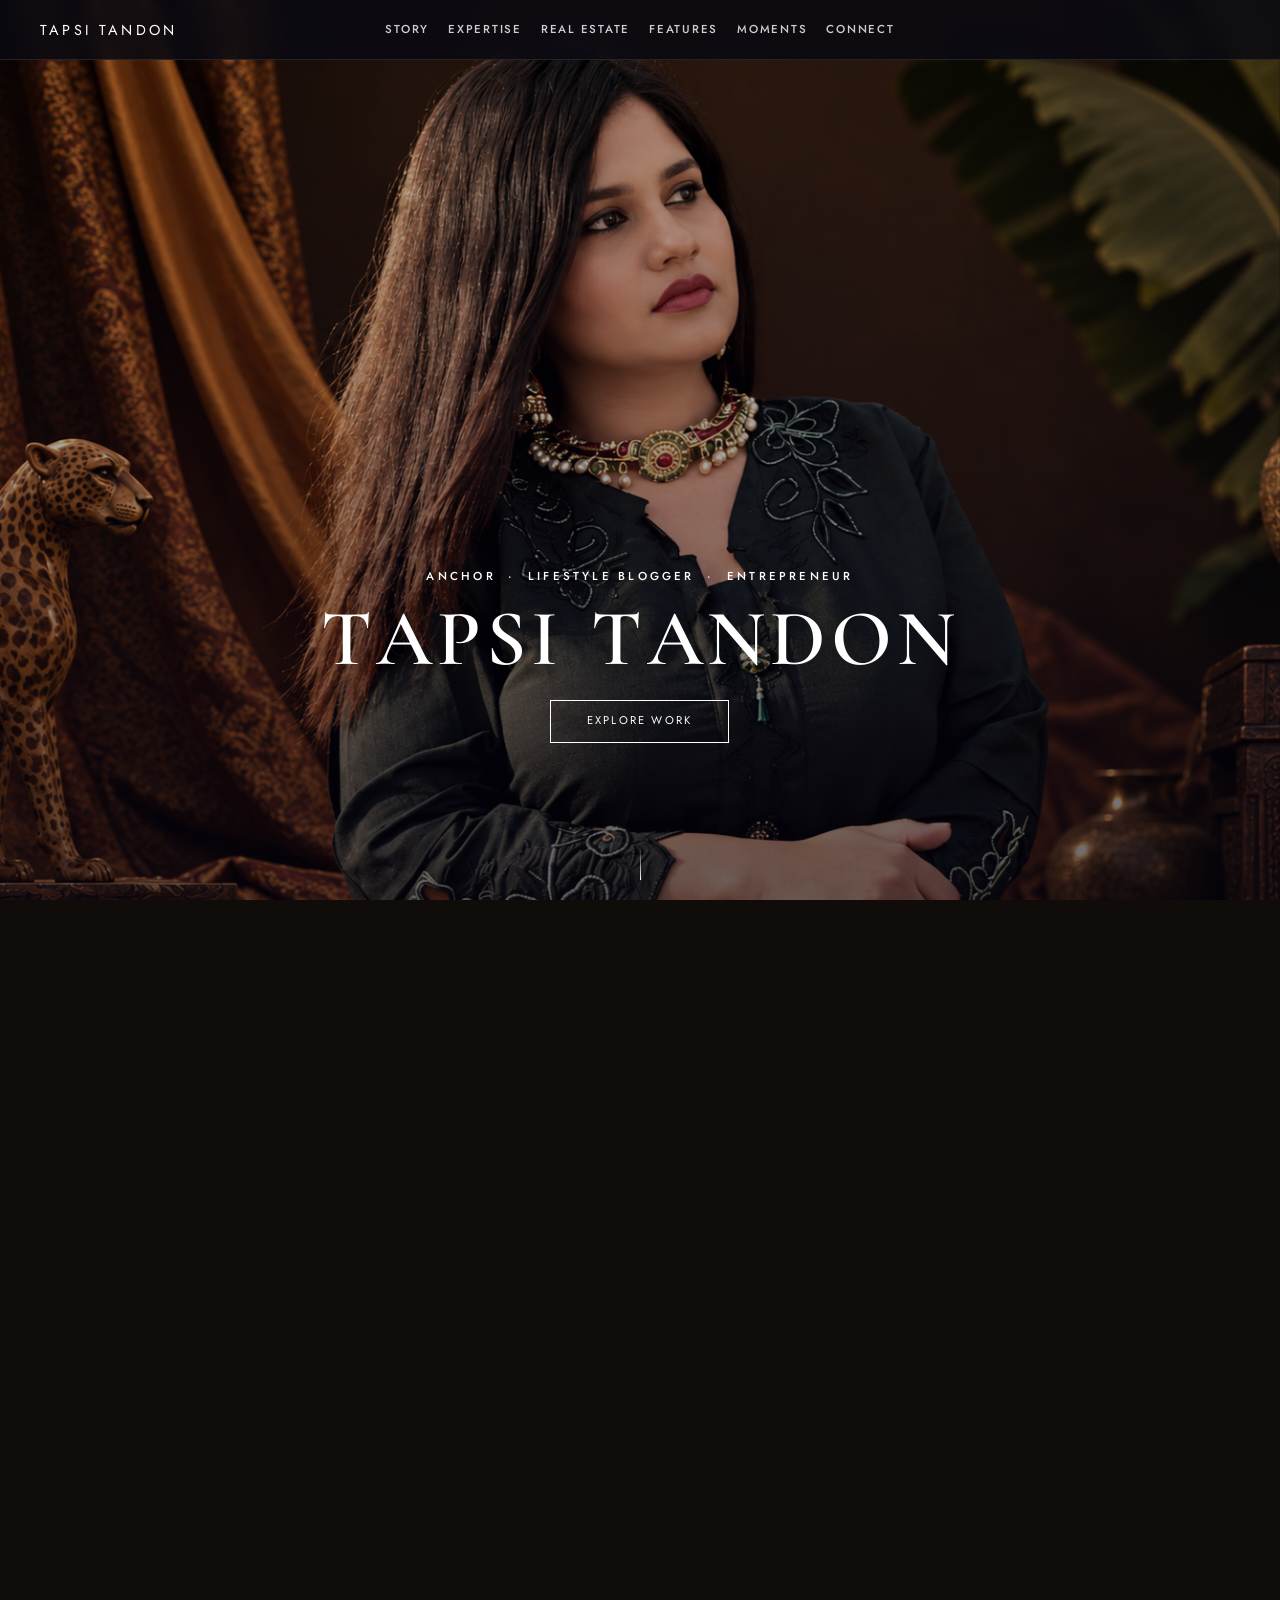
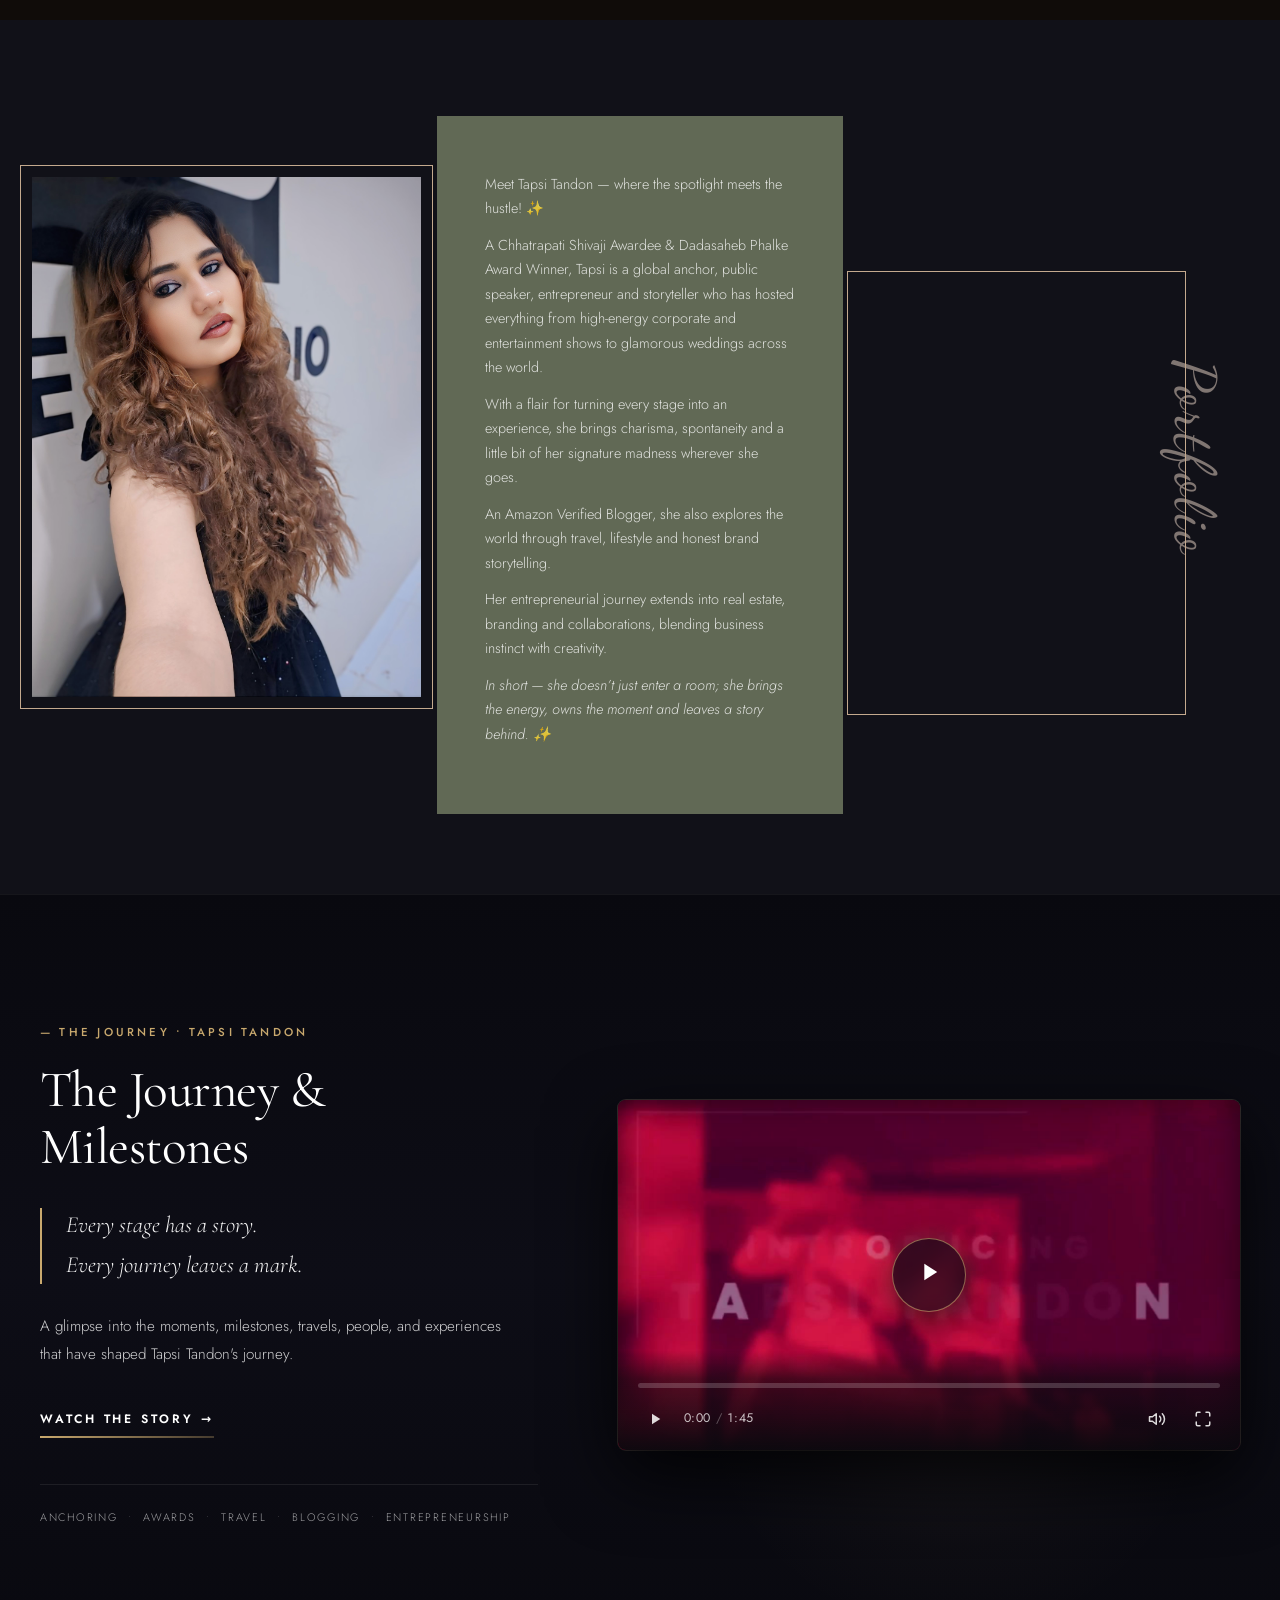
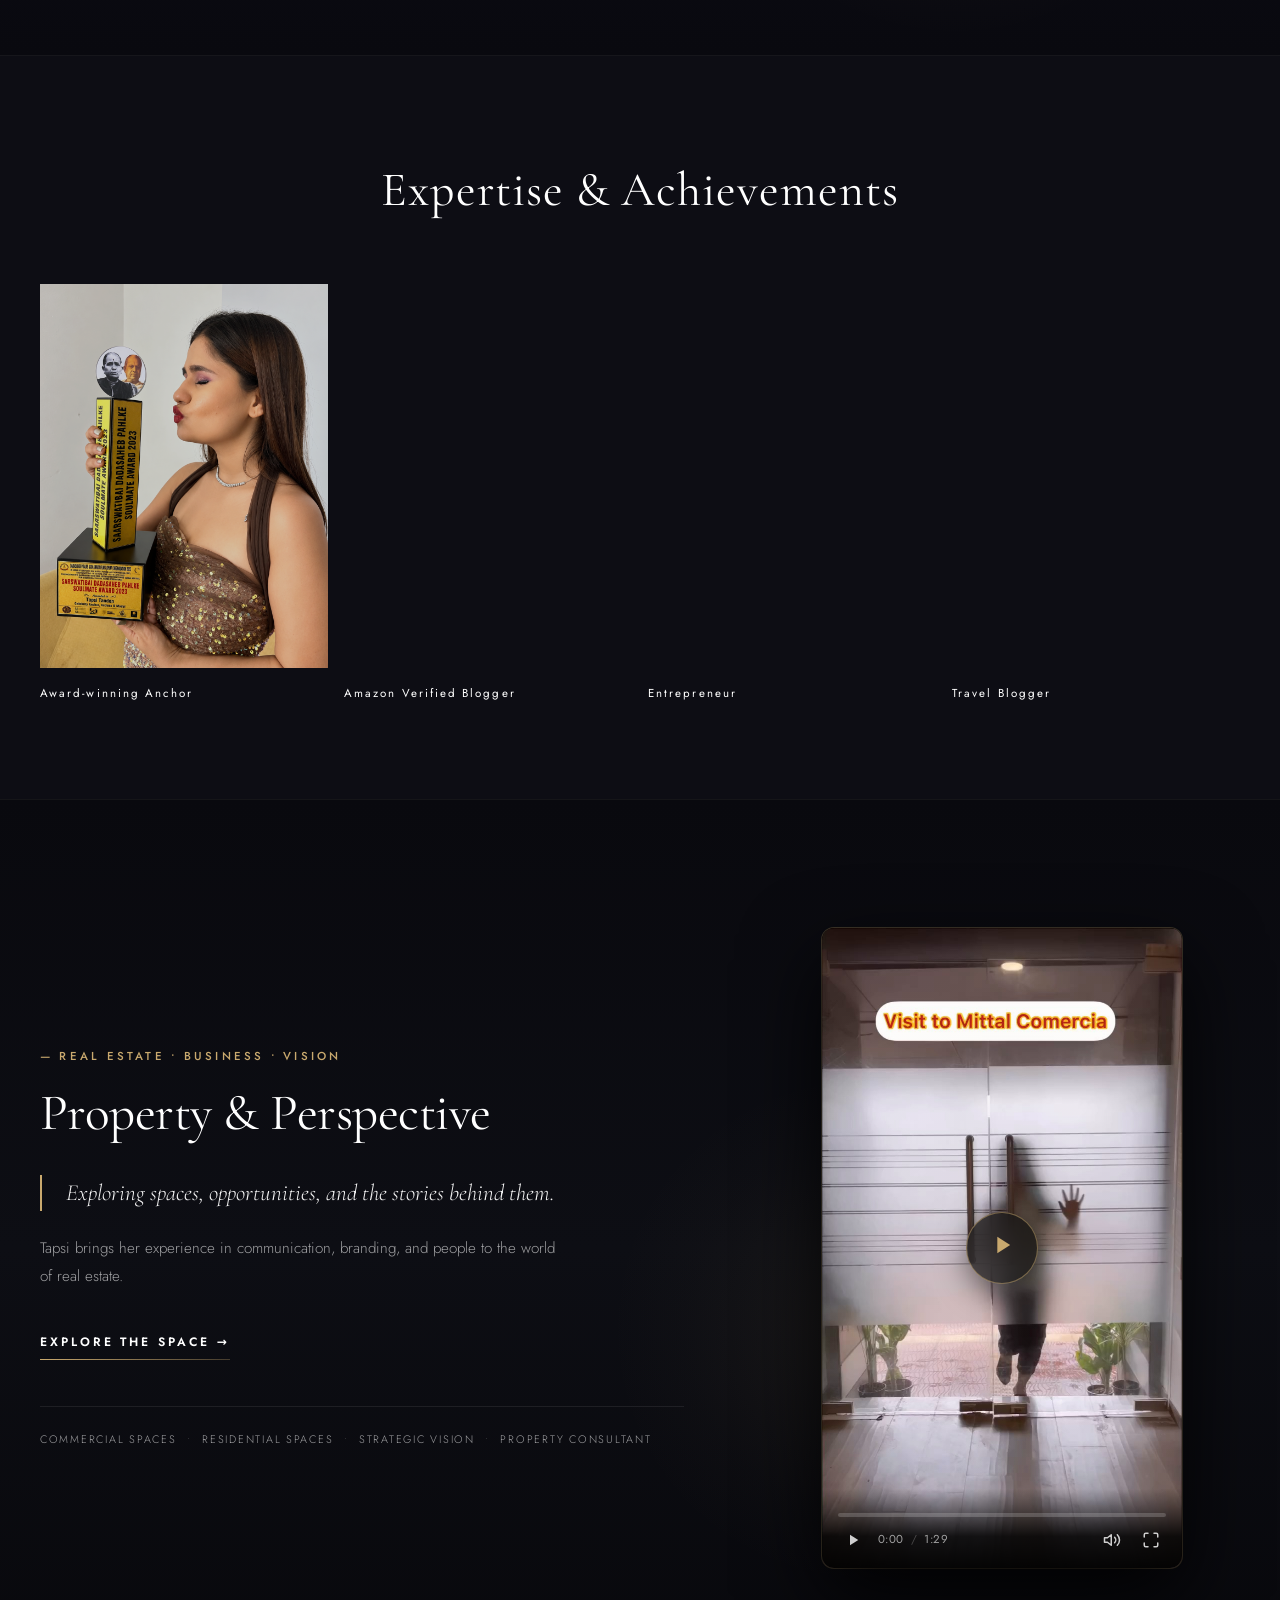
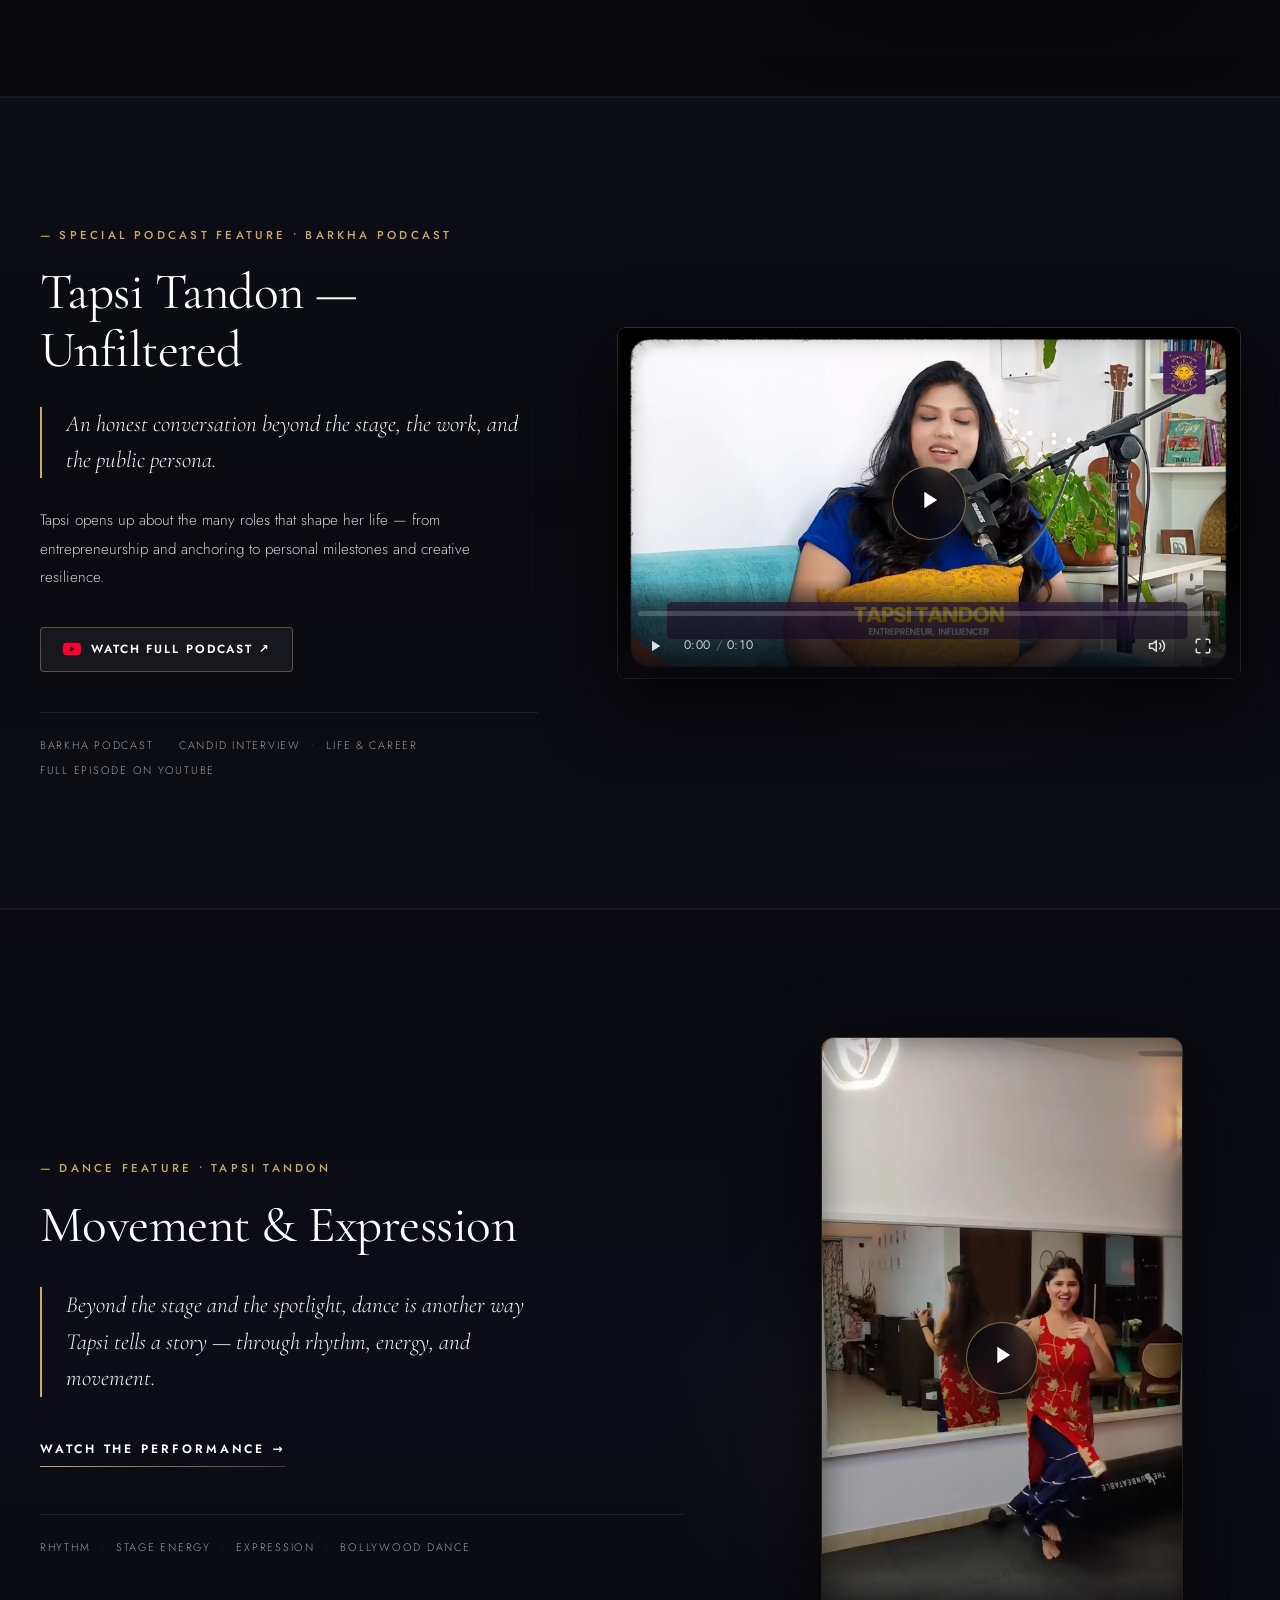
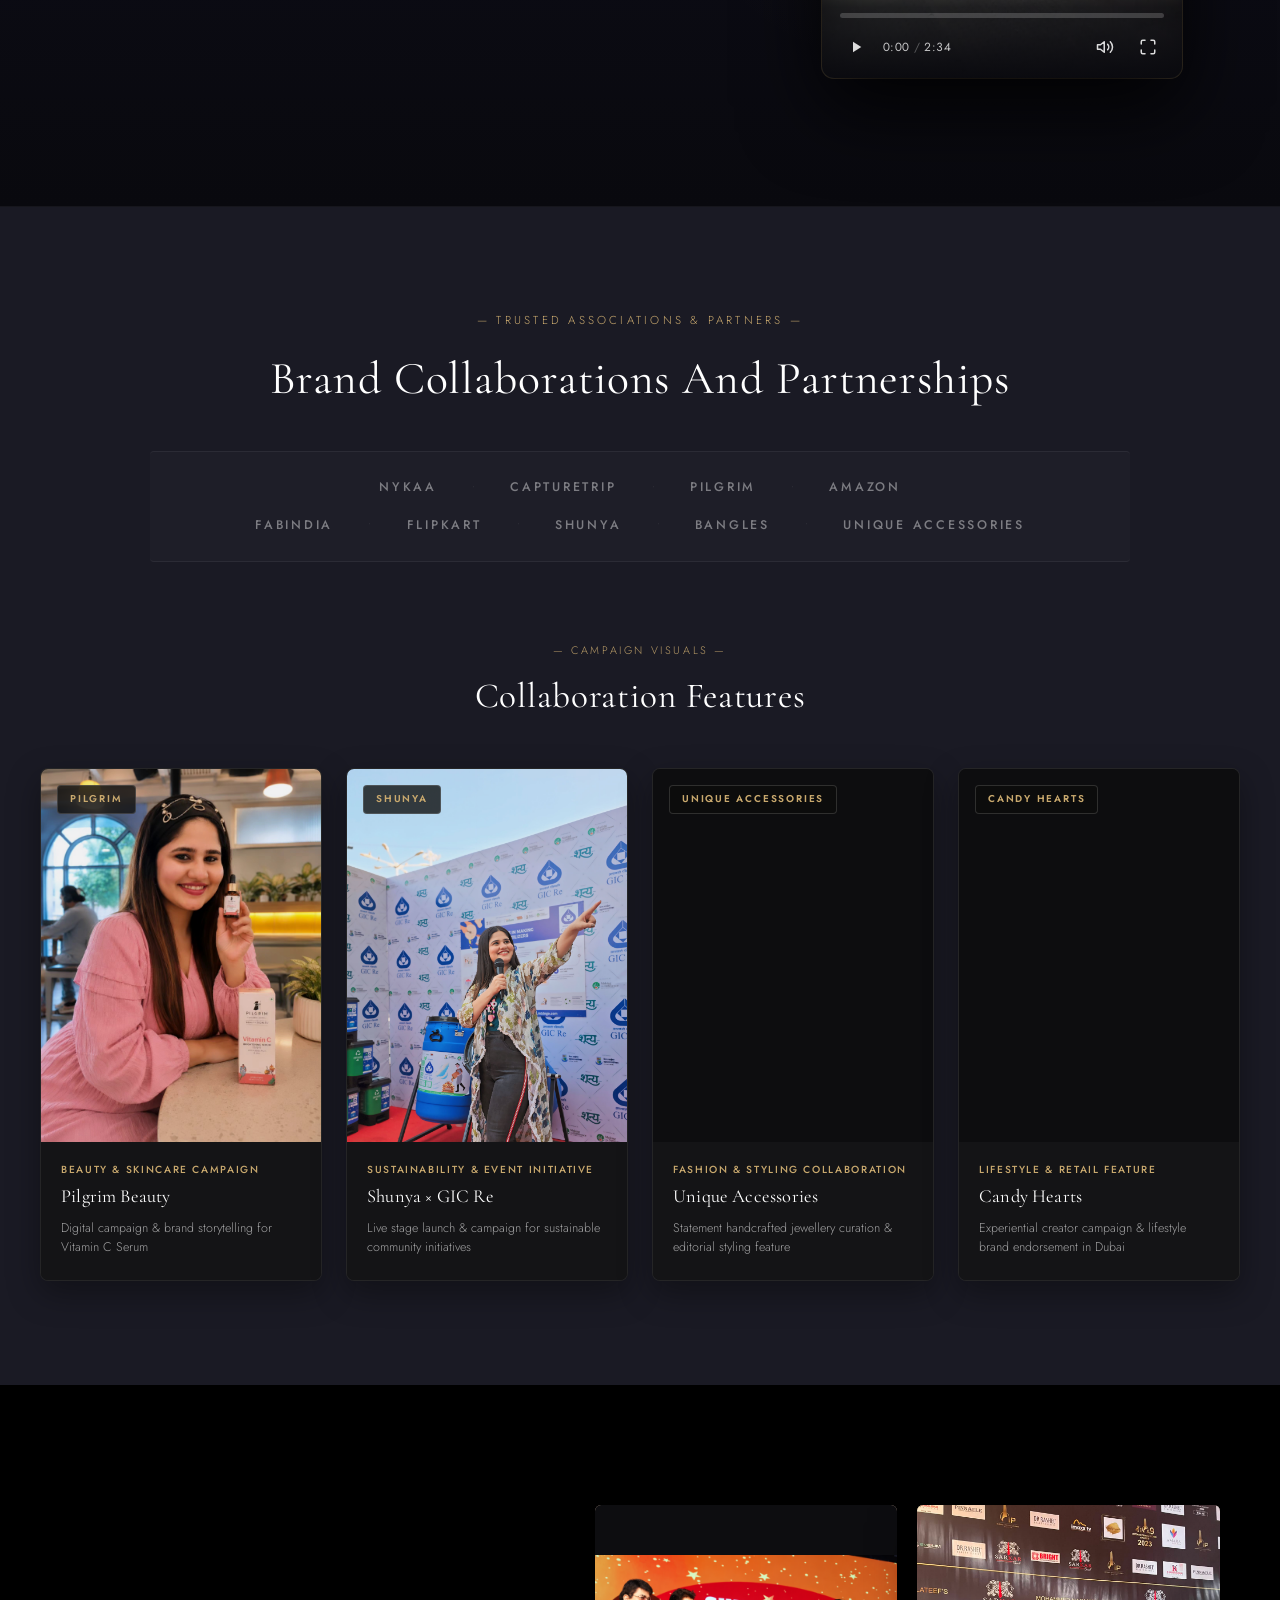
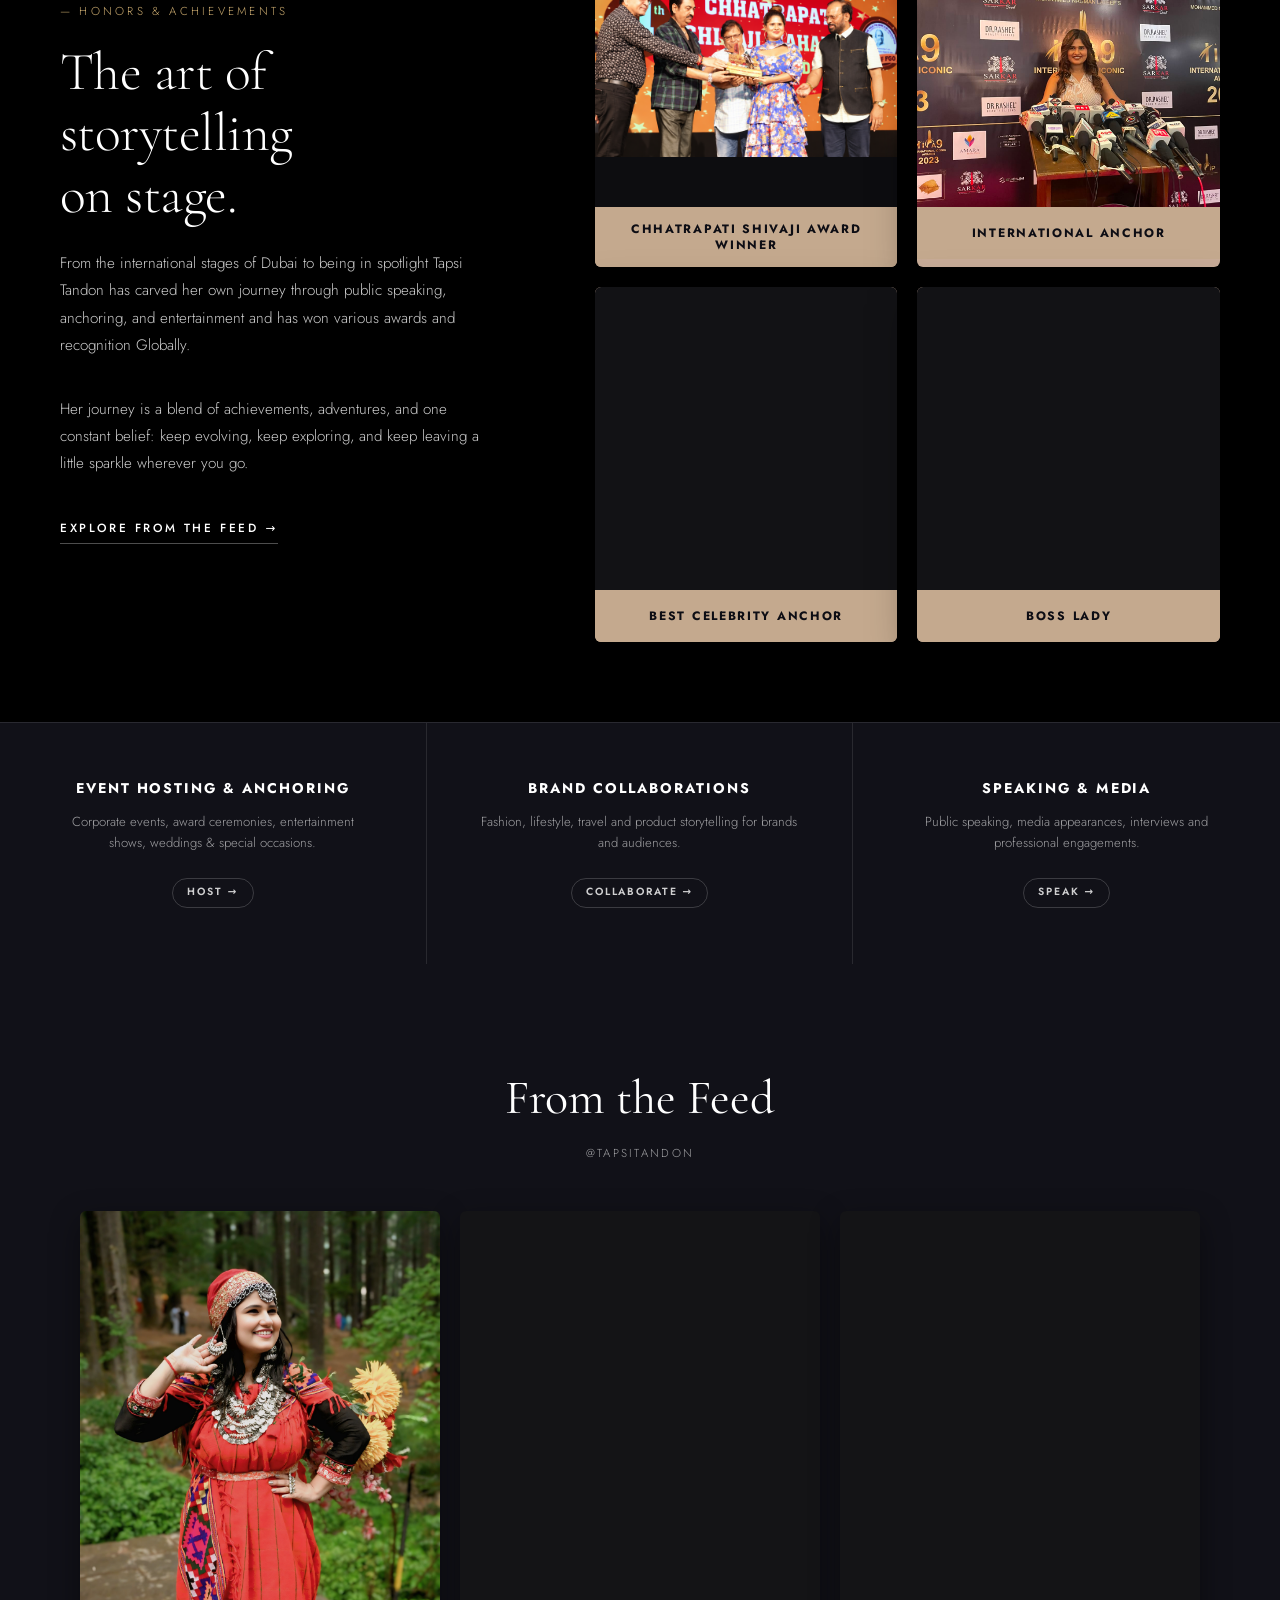
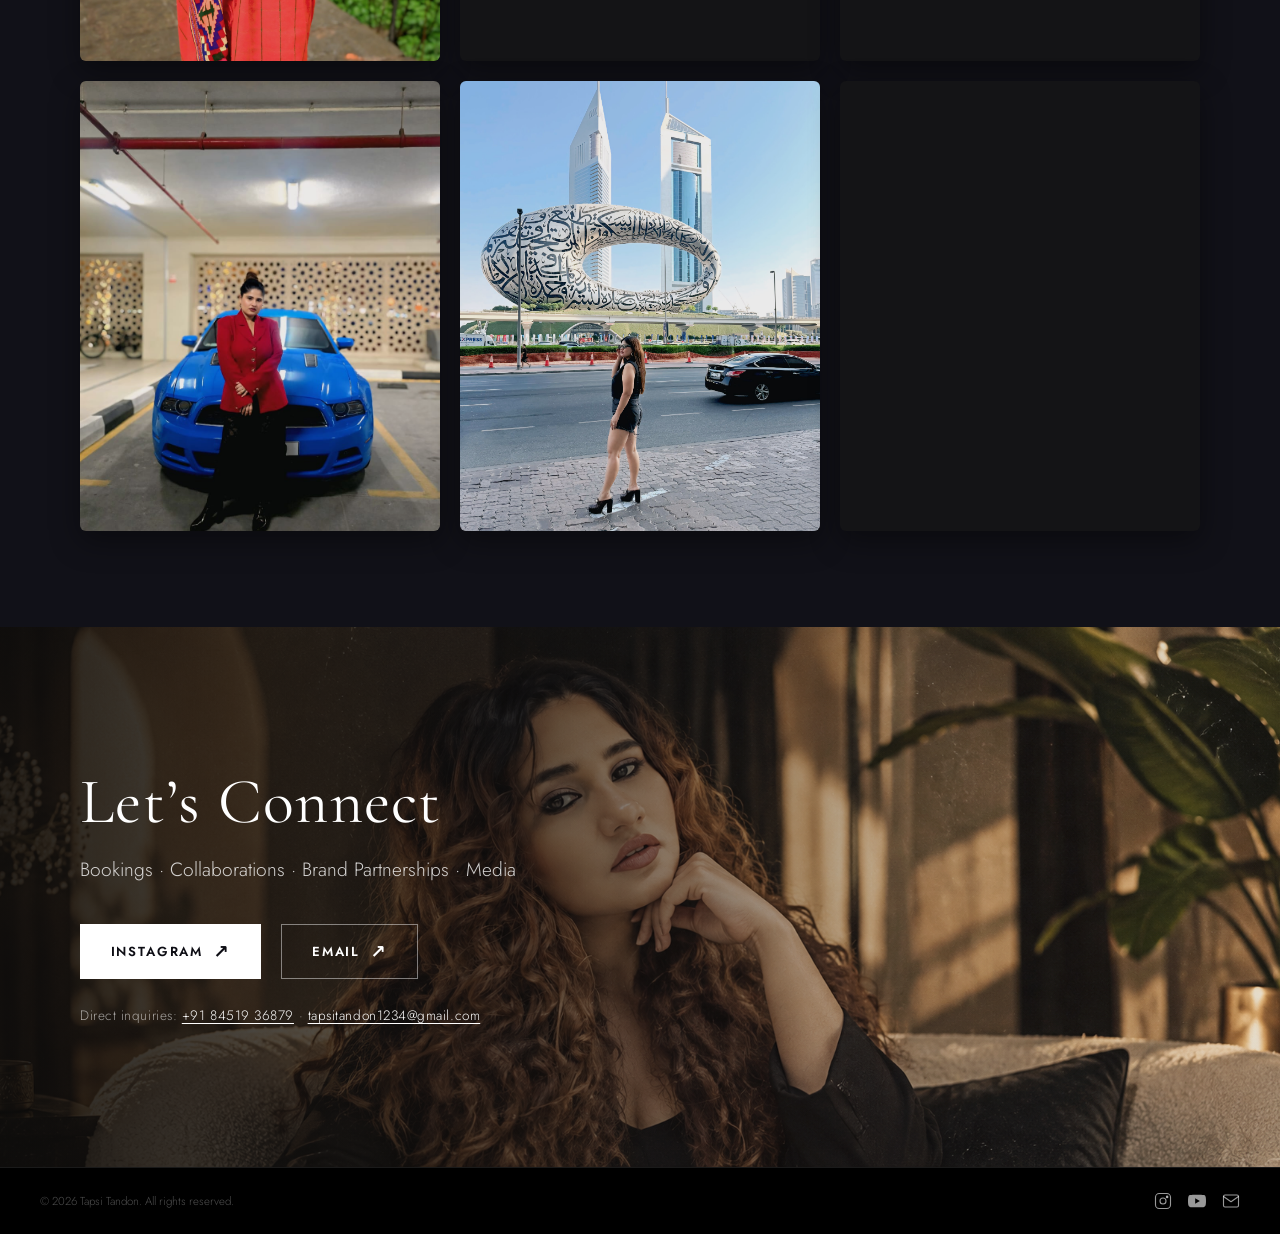
==== index.html @ eb18254f "Remove phone number button from Let's Connect links" ====
<!DOCTYPE html>
<html lang="en">
<head>
  <meta charset="UTF-8" />
  <meta name="viewport" content="width=device-width, initial-scale=1.0" />
  <meta name="description" content="Tapsi Tandon — Anchor, Lifestyle Blogger &amp; Entrepreneur. Event hosting, brand collaborations, lifestyle blogging, and real estate." />
  <meta name="theme-color" content="#0d0d0f" />
  <title>TAPSI TANDON — Anchor · Lifestyle Blogger · Entrepreneur</title>

  <!-- Favicon -->
  <link rel="icon" type="image/svg+xml" href="assets/favicon.svg" />

  <!-- Open Graph / Facebook -->
  <meta property="og:type" content="website" />
  <meta property="og:title" content="TAPSI TANDON — Anchor · Lifestyle Blogger · Entrepreneur" />
  <meta property="og:description" content="Tapsi Tandon — Anchor, Lifestyle Blogger &amp; Entrepreneur. Event hosting, brand collaborations, lifestyle blogging, and real estate." />
  <meta property="og:image" content="assets/thumnail.png" />

  <!-- Twitter Card -->
  <meta name="twitter:card" content="summary_large_image" />
  <meta name="twitter:title" content="TAPSI TANDON — Anchor · Lifestyle Blogger · Entrepreneur" />
  <meta name="twitter:description" content="Tapsi Tandon — Anchor, Lifestyle Blogger &amp; Entrepreneur. Event hosting, brand collaborations, lifestyle blogging, and real estate." />
  <meta name="twitter:image" content="assets/thumnail.png" />

  <!-- Google Fonts -->
  <link rel="preconnect" href="https://fonts.googleapis.com" />
  <link rel="preconnect" href="https://fonts.gstatic.com" crossorigin />
  <link href="https://fonts.googleapis.com/css2?family=Cormorant+Garamond:ital,wght@0,300;0,400;0,500;0,600;0,700;1,300;1,400;1,600&family=Dancing+Script:wght@400;600;700&family=Jost:wght@200;300;400;500;600&display=swap" rel="stylesheet" />

  <link rel="stylesheet" href="style.css?v=5" />
</head>
<body>

  <!-- ===================== MOBILE NAVBAR BACKDROP ===================== -->
  <div class="navbar-backdrop" id="navBackdrop" aria-hidden="true"></div>

  <!-- ===================== STICKY NAVBAR ===================== -->
  <header class="navbar" id="navbar">
    <div class="navbar__logo">
      <a href="#hero" aria-label="Tapsi Tandon home">TAPSI TANDON</a>
    </div>
    <nav class="navbar__links" id="navbarLinks" aria-label="Main navigation">
      <a href="#story" class="navbar__link">STORY</a>
      <a href="#disciplines" class="navbar__link">EXPERTISE</a>
      <a href="#realestate" class="navbar__link">REAL ESTATE</a>
      <a href="#features" class="navbar__link">FEATURES</a>
      <a href="#moments" class="navbar__link">MOMENTS</a>
      <a href="#connect" class="navbar__link">CONNECT</a>
    </nav>
    <div class="navbar__actions">
      <button class="navbar__hamburger" id="navOpen" type="button" aria-label="Toggle navigation menu" aria-expanded="false">
        <span></span>
        <span></span>
      </button>
    </div>
  </header>

  <main>

    <!-- ===================== SECTION 1: HERO ===================== -->
    <section class="hero" id="hero">
      <div class="hero__sticky">
        <div class="hero__bg" data-slot="hero-bg"
          style="background-image: url('assets/thumnail.png')">
        </div>
        <div class="hero__overlay"></div>
        <div class="hero__content">
          <p class="hero__label">Anchor &nbsp;&middot;&nbsp; Lifestyle Blogger &nbsp;&middot;&nbsp; Entrepreneur</p>
          <h1 class="hero__title" id="heroTitle">TAPSI TANDON</h1>
          <a href="#lookbook" class="hero__btn" id="heroDiscover">EXPLORE WORK</a>
        </div>
        <div class="hero__scroll-indicator" aria-hidden="true">
          <span></span>
        </div>
      </div>
    </section>

    <!-- ===================== SECTION 2: PORTFOLIO INTRO / SELECTED WORKS ===================== -->
    <section class="collection-intro" id="lookbook">
      <div class="collection-intro__vertical-text" aria-hidden="true">Portfolio</div>
      <div class="collection-intro__grid">

        <!-- Left photo -->
        <div class="collection-intro__photo collection-intro__photo--left reveal-left">
          <div class="photo-frame">
            <!--
              IMAGE SLOT: Collection intro — left editorial photo
              Replace src with your editorial portrait or product photo.
              data-slot="collection-photo-left"
            -->
            <img
              src="assets/series 1 archive phot.jpeg"
              alt="Tapsi Tandon editorial direction"
              data-slot="collection-photo-left"
            />
          </div>
        </div>

        <!-- Center text card (editorial sage) -->
        <div class="collection-intro__card reveal-up">
          <p class="collection-intro__text">
            Meet Tapsi Tandon &mdash; where the spotlight meets the hustle! &#x2728;
          </p>
          <p class="collection-intro__text">
            A Chhatrapati Shivaji Awardee &amp; Dadasaheb Phalke Award Winner, Tapsi is a global anchor, public speaker, entrepreneur and storyteller who has hosted everything from high-energy corporate and entertainment shows to glamorous weddings across the world.
          </p>
          <p class="collection-intro__text">
            With a flair for turning every stage into an experience, she brings charisma, spontaneity and a little bit of her signature madness wherever she goes.
          </p>
          <p class="collection-intro__text">
            An Amazon Verified Blogger, she also explores the world through travel, lifestyle and honest brand storytelling.
          </p>
          <p class="collection-intro__text">
            Her entrepreneurial journey extends into real estate, branding and collaborations, blending business instinct with creativity.
          </p>
          <p class="collection-intro__text">
            <em>In short &mdash; she doesn’t just enter a room; she brings the energy, owns the moment and leaves a story behind. &#x2728;</em>
          </p>
        </div>

        <!-- Right photo -->
        <div class="collection-intro__photo collection-intro__photo--right reveal-right">
          <div class="photo-frame">
            <!--
              IMAGE SLOT: Collection intro — right editorial photo
              Replace src with your second editorial photo.
              data-slot="collection-photo-right"
            -->
            <img
              src="assets/series2nd photo.jpeg"
              alt="Tapsi Tandon editorial lookbook"
              data-slot="collection-photo-right"
            />
          </div>
        </div>

      </div>
    </section>

    <!-- ===================== SECTION: BEYOND THE SPOTLIGHT (STORY) ===================== -->
    <section class="story-spotlight" id="story">
      <div class="story-spotlight__container">
        <!-- Content Column -->
        <div class="story-spotlight__content reveal-left">
          <span class="story-spotlight__eyebrow">&#x2014;&nbsp;THE JOURNEY &bull; TAPSI TANDON</span>
          <h2 class="story-spotlight__title">The Journey &amp; Milestones</h2>
          
          <div class="story-spotlight__quote">
            <p>Every stage has a story.</p>
            <p>Every journey leaves a mark.</p>
          </div>

          <p class="story-spotlight__desc">
            A glimpse into the moments, milestones, travels, people, and experiences that have shaped Tapsi Tandon's journey.
          </p>

          <div class="story-spotlight__actions">
            <button class="story-spotlight__cta" id="storyWatchCta" type="button" aria-label="Watch the story video">
              <span class="story-spotlight__cta-text">WATCH THE STORY &rarr;</span>
              <span class="story-spotlight__cta-bar"></span>
            </button>
          </div>

          <div class="story-spotlight__tags" aria-label="Journey chapters">
            <span class="story-tag">Anchoring</span>
            <span class="story-tag">&bull;</span>
            <span class="story-tag">Awards</span>
            <span class="story-tag">&bull;</span>
            <span class="story-tag">Travel</span>
            <span class="story-tag">&bull;</span>
            <span class="story-tag">Blogging</span>
            <span class="story-tag">&bull;</span>
            <span class="story-tag">Entrepreneurship</span>
          </div>
        </div>

        <!-- Video Player Column -->
        <div class="story-spotlight__media reveal-right">
          <div class="luxury-player" id="luxuryPlayer" tabindex="0" role="region" aria-label="Tapsi Tandon Story Video Player">
            <video
              id="storyVideo"
              class="luxury-player__video"
              src="assets/main_video.mp4"
              poster="assets/main_video_poster.jpg"
              preload="metadata"
              playsinline
              webkit-playsinline
            >
              Your browser does not support the video tag.
            </video>

            <!-- Video Glow Accent -->
            <div class="luxury-player__glow" aria-hidden="true"></div>

            <!-- Big Center Play Button Overlay -->
            <button class="luxury-player__center-btn" id="centerPlayBtn" type="button" aria-label="Play story video">
              <div class="luxury-player__center-icon luxury-player__center-icon--play">
                <svg width="28" height="28" viewBox="0 0 24 24" fill="currentColor" aria-hidden="true">
                  <path d="M8 5v14l11-7z"/>
                </svg>
              </div>
              <div class="luxury-player__center-icon luxury-player__center-icon--pause">
                <svg width="28" height="28" viewBox="0 0 24 24" fill="currentColor" aria-hidden="true">
                  <path d="M6 19h4V5H6v14zm8-14v14h4V5h-4z"/>
                </svg>
              </div>
            </button>

            <!-- Bottom Custom Controls Bar -->
            <div class="luxury-player__controls" id="playerControls">
              <!-- Scrubber Bar -->
              <div class="luxury-player__progress-wrap" id="progressWrap" role="slider" aria-label="Video progress scrubber" aria-valuemin="0" aria-valuemax="100" aria-valuenow="0" tabindex="0">
                <div class="luxury-player__progress-buffered" id="progressBuffered"></div>
                <div class="luxury-player__progress-bar" id="progressBar">
                  <span class="luxury-player__progress-handle"></span>
                </div>
              </div>

              <!-- Controls Row -->
              <div class="luxury-player__controls-row">
                <div class="luxury-player__controls-left">
                  <!-- Play / Pause Button -->
                  <button class="luxury-player__btn" id="ctrlPlayBtn" type="button" aria-label="Play or pause">
                    <svg class="icon-play" width="18" height="18" viewBox="0 0 24 24" fill="currentColor" aria-hidden="true">
                      <path d="M8 5v14l11-7z"/>
                    </svg>
                    <svg class="icon-pause" width="18" height="18" viewBox="0 0 24 24" fill="currentColor" aria-hidden="true">
                      <path d="M6 19h4V5H6v14zm8-14v14h4V5h-4z"/>
                    </svg>
                  </button>

                  <!-- Time Display -->
                  <div class="luxury-player__time">
                    <span id="timeCurrent">0:00</span>
                    <span class="time-sep">/</span>
                    <span id="timeDuration">1:45</span>
                  </div>
                </div>

                <div class="luxury-player__controls-right">
                  <!-- Mute / Unmute Button -->
                  <button class="luxury-player__btn" id="ctrlMuteBtn" type="button" aria-label="Mute or unmute">
                    <svg class="icon-unmuted" width="18" height="18" viewBox="0 0 24 24" fill="none" stroke="currentColor" stroke-width="2" stroke-linecap="round" stroke-linejoin="round" aria-hidden="true">
                      <polygon points="11 5 6 9 2 9 2 15 6 15 11 19 11 5"></polygon>
                      <path d="M19.07 4.93a10 10 0 0 1 0 14.14M15.54 8.46a5 5 0 0 1 0 7.07"></path>
                    </svg>
                    <svg class="icon-muted" width="18" height="18" viewBox="0 0 24 24" fill="none" stroke="currentColor" stroke-width="2" stroke-linecap="round" stroke-linejoin="round" aria-hidden="true">
                      <polygon points="11 5 6 9 2 9 2 15 6 15 11 19 11 5"></polygon>
                      <line x1="23" y1="9" x2="17" y2="15"></line>
                      <line x1="17" y1="9" x2="23" y2="15"></line>
                    </svg>
                  </button>

                  <!-- Fullscreen Button -->
                  <button class="luxury-player__btn" id="ctrlFullscreenBtn" type="button" aria-label="Toggle fullscreen">
                    <svg class="icon-fullscreen-enter" width="18" height="18" viewBox="0 0 24 24" fill="none" stroke="currentColor" stroke-width="2" stroke-linecap="round" stroke-linejoin="round" aria-hidden="true">
                      <path d="M8 3H5a2 2 0 0 0-2 2v3m18 0V5a2 2 0 0 0-2-2h-3m0 18h3a2 2 0 0 0 2-2v-3M3 16v3a2 2 0 0 0 2 2h3"></path>
                    </svg>
                    <svg class="icon-fullscreen-exit" width="18" height="18" viewBox="0 0 24 24" fill="none" stroke="currentColor" stroke-width="2" stroke-linecap="round" stroke-linejoin="round" aria-hidden="true">
                      <path d="M4 14h6m0 0v6m0-6L3 21m17-7h-6m0 0v6m0-6l7 7M10 10H4m0 0V4m0 6l-7-7m17 7h-6m0 0V4m0 6l7-7"></path>
                    </svg>
                  </button>
                </div>
              </div>
            </div>
          </div>
        </div>
      </div>
    </section>

    <!-- ===================== SECTION 3: EXPERTISE & ACHIEVEMENTS ===================== -->
    <section class="categories" id="disciplines">
      <div class="categories__header reveal-up">
        <h2 class="categories__title">Expertise &amp; Achievements</h2>
      </div>
      <div class="categories__grid">

        <a href="#lookbook" class="category-card reveal-up" style="--delay:0.1s" id="cat-scarves">
          <!--
            IMAGE SLOT: Category — Award-winning Anchor
            data-slot="category-scarves"
          -->
          <div class="category-card__img-wrap">
            <img
              src="assets/award_image.png"
              alt="Award-winning Anchor"
              data-slot="category-scarves"
            />
          </div>
          <p class="category-card__label">Award-winning Anchor</p>
        </a>

        <a href="#lookbook" class="category-card reveal-up" style="--delay:0.2s" id="cat-foulards">
          <!--
            IMAGE SLOT: Category — Blogger
            data-slot="category-foulards"
          -->
          <div class="category-card__img-wrap">
            <img
              src="assets/blogger.png"
              alt="Blogger"
              data-slot="category-foulards"
            />
          </div>
          <p class="category-card__label">Amazon Verified Blogger</p>
        </a>

        <a href="#realestate" class="category-card reveal-up" style="--delay:0.3s" id="cat-shawls">
          <!--
            IMAGE SLOT: Category — Entrepreneur
            data-slot="category-shawls"
          -->
          <div class="category-card__img-wrap">
            <img
              src="assets/entrepreneur.png"
              alt="Entrepreneur"
              data-slot="category-shawls"
            />
          </div>
          <p class="category-card__label">Entrepreneur</p>
        </a>

        <a href="#lookbook" class="category-card reveal-up" style="--delay:0.4s" id="cat-collabs">
          <!--
            IMAGE SLOT: Category — Travel Blogger
            data-slot="category-collabs"
          -->
          <div class="category-card__img-wrap">
            <img
              src="assets/travelblogging-first.jpeg"
              alt="Travel Blogger"
              data-slot="category-collabs"
            />
          </div>
          <p class="category-card__label">Travel Blogger</p>
        </a>

      </div>
    </section>

    <!-- ===================== SECTION: REAL ESTATE — PROPERTY & PERSPECTIVE ===================== -->
    <section class="realestate-section" id="realestate">
      <div class="realestate-section__container">
        <!-- Content Column (Left) -->
        <div class="realestate-section__content reveal-left">
          <span class="realestate-section__eyebrow">&#x2014;&nbsp;REAL ESTATE &bull; BUSINESS &bull; VISION</span>
          <h2 class="realestate-section__title">Property &amp; Perspective</h2>
          
          <div class="realestate-section__hook">
            <p>Exploring spaces, opportunities, and the stories behind them.</p>
          </div>

          <p class="realestate-section__desc">
            Tapsi brings her experience in communication, branding, and people to the world of real estate.
          </p>

          <div class="realestate-section__actions">
            <button class="realestate-section__cta" id="realestateWatchCta" type="button" aria-label="Explore real estate walkthrough">
              <span class="realestate-section__cta-text">EXPLORE THE SPACE &rarr;</span>
              <span class="realestate-section__cta-bar"></span>
            </button>
          </div>

          <div class="realestate-section__tags" aria-label="Real estate highlights">
            <span class="realestate-tag">Commercial Spaces</span>
            <span class="realestate-tag">&bull;</span>
            <span class="realestate-tag">Residential Spaces</span>
            <span class="realestate-tag">&bull;</span>
            <span class="realestate-tag">Strategic Vision</span>
            <span class="realestate-tag">&bull;</span>
            <span class="realestate-tag">PROPERTY CONSULTANT</span>
          </div>
        </div>

        <!-- Media Column (Right - Vertical 9:16 Reel Player) -->
        <div class="realestate-section__media reveal-right">
          <div class="realestate-player" id="realestatePlayer" tabindex="0" role="region" aria-label="Property and Perspective Real Estate Video Player">
            <video
              id="realestateVideo"
              class="realestate-player__video"
              src="assets/realestate_main.mp4"
              poster="assets/realestate_poster.jpg"
              preload="metadata"
              playsinline
              webkit-playsinline
            >
              Your browser does not support the video tag.
            </video>

            <!-- Video Ambient Glow Accent -->
            <div class="realestate-player__glow" aria-hidden="true"></div>

            <!-- Big Center Play Button Overlay -->
            <button class="realestate-player__center-btn" id="realestateCenterBtn" type="button" aria-label="Play real estate walkthrough">
              <div class="realestate-player__center-icon realestate-player__center-icon--play">
                <svg width="28" height="28" viewBox="0 0 24 24" fill="currentColor" aria-hidden="true">
                  <path d="M8 5v14l11-7z"/>
                </svg>
              </div>
              <div class="realestate-player__center-icon realestate-player__center-icon--pause">
                <svg width="28" height="28" viewBox="0 0 24 24" fill="currentColor" aria-hidden="true">
                  <path d="M6 19h4V5H6v14zm8-14v14h4V5h-4z"/>
                </svg>
              </div>
            </button>

            <!-- Bottom Custom Controls Bar -->
            <div class="realestate-player__controls" id="realestateControls">
              <!-- Scrubber Bar -->
              <div class="realestate-player__progress-wrap" id="realestateProgressWrap" role="slider" aria-label="Real estate video progress scrubber" aria-valuemin="0" aria-valuemax="100" aria-valuenow="0" tabindex="0">
                <div class="realestate-player__progress-buffered" id="realestateProgressBuffered"></div>
                <div class="realestate-player__progress-bar" id="realestateProgressBar">
                  <span class="realestate-player__progress-handle"></span>
                </div>
              </div>

              <!-- Controls Row -->
              <div class="realestate-player__controls-row">
                <div class="realestate-player__controls-left">
                  <!-- Play / Pause Button -->
                  <button class="realestate-player__btn" id="realestateCtrlPlayBtn" type="button" aria-label="Play or pause walkthrough">
                    <svg class="icon-play" width="18" height="18" viewBox="0 0 24 24" fill="currentColor" aria-hidden="true">
                      <path d="M8 5v14l11-7z"/>
                    </svg>
                    <svg class="icon-pause" width="18" height="18" viewBox="0 0 24 24" fill="currentColor" aria-hidden="true">
                      <path d="M6 19h4V5H6v14zm8-14v14h4V5h-4z"/>
                    </svg>
                  </button>

                  <!-- Time Display -->
                  <div class="realestate-player__time">
                    <span id="realestateTimeCurrent">0:00</span>
                    <span class="time-sep">/</span>
                    <span id="realestateTimeDuration">1:29</span>
                  </div>
                </div>

                <div class="realestate-player__controls-right">
                  <!-- Mute / Unmute Button -->
                  <button class="realestate-player__btn" id="realestateCtrlMuteBtn" type="button" aria-label="Mute or unmute">
                    <svg class="icon-unmuted" width="18" height="18" viewBox="0 0 24 24" fill="none" stroke="currentColor" stroke-width="2" stroke-linecap="round" stroke-linejoin="round" aria-hidden="true">
                      <polygon points="11 5 6 9 2 9 2 15 6 15 11 19 11 5"></polygon>
                      <path d="M19.07 4.93a10 10 0 0 1 0 14.14M15.54 8.46a5 5 0 0 1 0 7.07"></path>
                    </svg>
                    <svg class="icon-muted" width="18" height="18" viewBox="0 0 24 24" fill="none" stroke="currentColor" stroke-width="2" stroke-linecap="round" stroke-linejoin="round" aria-hidden="true">
                      <polygon points="11 5 6 9 2 9 2 15 6 15 11 19 11 5"></polygon>
                      <line x1="23" y1="9" x2="17" y2="15"></line>
                      <line x1="17" y1="9" x2="23" y2="15"></line>
                    </svg>
                  </button>

                  <!-- Fullscreen Button -->
                  <button class="realestate-player__btn" id="realestateCtrlFsBtn" type="button" aria-label="Toggle fullscreen">
                    <svg class="icon-fullscreen-enter" width="18" height="18" viewBox="0 0 24 24" fill="none" stroke="currentColor" stroke-width="2" stroke-linecap="round" stroke-linejoin="round" aria-hidden="true">
                      <path d="M8 3H5a2 2 0 0 0-2 2v3m18 0V5a2 2 0 0 0-2-2h-3m0 18h3a2 2 0 0 0 2-2v-3M3 16v3a2 2 0 0 0 2 2h3"></path>
                    </svg>
                    <svg class="icon-fullscreen-exit" width="18" height="18" viewBox="0 0 24 24" fill="none" stroke="currentColor" stroke-width="2" stroke-linecap="round" stroke-linejoin="round" aria-hidden="true">
                      <path d="M4 14h6m0 0v6m0-6L3 21m17-7h-6m0 0v6m0-6l7 7M10 10H4m0 0V4m0 6l-7-7m17 7h-6m0 0V4m0 6l7-7"></path>
                    </svg>
                  </button>
                </div>
              </div>
            </div>
          </div>
        </div>
      </div>
    </section>

    <!-- ===================== FEATURED MEDIA ===================== -->
    <div id="features">

    <!-- ===================== SECTION 8: PODCAST — BEYOND THE SPOTLIGHT ===================== -->
    <section class="podcast-section" id="podcast">
      <div class="podcast-section__container">
        <!-- Content Column (Left) -->
        <div class="podcast-section__content reveal-left">
          <span class="podcast-section__eyebrow">&#x2014;&nbsp;SPECIAL PODCAST FEATURE &bull; BARKHA PODCAST</span>
          <h2 class="podcast-section__title">Tapsi Tandon — Unfiltered</h2>
          
          <div class="podcast-section__hook">
            <p>An honest conversation beyond the stage, the work, and the public persona.</p>
          </div>

          <p class="podcast-section__desc">
            Tapsi opens up about the many roles that shape her life &mdash; from entrepreneurship and anchoring to personal milestones and creative resilience.
          </p>

          <div class="podcast-section__actions">
            <!-- Direct YouTube link to full podcast -->
            <a
              href="https://www.youtube.com/watch?v=YU4vX3WAC-Q&t=421s"
              target="_blank"
              rel="noopener noreferrer"
              class="podcast-section__yt-btn"
              aria-label="Watch the full podcast episode on YouTube"
            >
              <svg width="18" height="18" viewBox="0 0 24 24" fill="currentColor" aria-hidden="true">
                <path d="M23.498 6.186a3.016 3.016 0 0 0-2.122-2.136C19.505 3.545 12 3.545 12 3.545s-7.505 0-9.377.505A3.017 3.017 0 0 0 .502 6.186C0 8.07 0 12 0 12s0 3.93.502 5.814a3.016 3.016 0 0 0 2.122 2.136c1.871.505 9.376.505 9.376.505s7.505 0 9.377-.505a3.015 3.015 0 0 0 2.122-2.136C24 15.93 24 12 24 12s0-3.93-.502-5.814zM9.545 15.568V8.432L15.818 12l-6.273 3.568z"/>
              </svg>
              <span>WATCH FULL PODCAST &nearr;</span>
            </a>
          </div>

          <div class="podcast-section__badges">
            <span class="podcast-badge">Barkha Podcast</span>
            <span class="podcast-badge">&bull;</span>
            <span class="podcast-badge">Candid Interview</span>
            <span class="podcast-badge">&bull;</span>
            <span class="podcast-badge">Life &amp; Career</span>
            <span class="podcast-badge">&bull;</span>
            <span class="podcast-badge">Full Episode On YouTube</span>
          </div>
        </div>

        <!-- Media / Player Column (Right) -->
        <div class="podcast-section__media reveal-right">
          <div class="podcast-player" id="podcastPlayer" tabindex="0" role="region" aria-label="Beyond the Spotlight Podcast Video Player">
            <video
              id="podcastVideo"
              class="podcast-player__video"
              src="assets/didi intro video (1).mp4"
              poster="assets/podcast_video_poster.jpg"
              preload="metadata"
              playsinline
              webkit-playsinline
            >
              Your browser does not support the video tag.
            </video>

            <!-- Video Ambient Glow Accent -->
            <div class="podcast-player__glow" aria-hidden="true"></div>

            <!-- Big Center Play Button Overlay -->
            <button class="podcast-player__center-btn" id="podcastCenterBtn" type="button" aria-label="Play podcast preview">
              <div class="podcast-player__center-icon podcast-player__center-icon--play">
                <svg width="28" height="28" viewBox="0 0 24 24" fill="currentColor" aria-hidden="true">
                  <path d="M8 5v14l11-7z"/>
                </svg>
              </div>
              <div class="podcast-player__center-icon podcast-player__center-icon--pause">
                <svg width="28" height="28" viewBox="0 0 24 24" fill="currentColor" aria-hidden="true">
                  <path d="M6 19h4V5H6v14zm8-14v14h4V5h-4z"/>
                </svg>
              </div>
            </button>

            <!-- Bottom Custom Controls Bar -->
            <div class="podcast-player__controls" id="podcastControls">
              <!-- Scrubber Bar -->
              <div class="podcast-player__progress-wrap" id="podcastProgressWrap" role="slider" aria-label="Podcast preview progress scrubber" aria-valuemin="0" aria-valuemax="100" aria-valuenow="0" tabindex="0">
                <div class="podcast-player__progress-buffered" id="podcastProgressBuffered"></div>
                <div class="podcast-player__progress-bar" id="podcastProgressBar">
                  <span class="podcast-player__progress-handle"></span>
                </div>
              </div>

              <!-- Controls Row -->
              <div class="podcast-player__controls-row">
                <div class="podcast-player__controls-left">
                  <!-- Play / Pause Button -->
                  <button class="podcast-player__btn" id="podcastCtrlPlayBtn" type="button" aria-label="Play or pause preview">
                    <svg class="icon-play" width="18" height="18" viewBox="0 0 24 24" fill="currentColor" aria-hidden="true">
                      <path d="M8 5v14l11-7z"/>
                    </svg>
                    <svg class="icon-pause" width="18" height="18" viewBox="0 0 24 24" fill="currentColor" aria-hidden="true">
                      <path d="M6 19h4V5H6v14zm8-14v14h4V5h-4z"/>
                    </svg>
                  </button>

                  <!-- Time Display -->
                  <div class="podcast-player__time">
                    <span id="podcastTimeCurrent">0:00</span>
                    <span class="time-sep">/</span>
                    <span id="podcastTimeDuration">0:10</span>
                  </div>
                </div>

                <div class="podcast-player__controls-right">
                  <!-- Mute / Unmute Button -->
                  <button class="podcast-player__btn" id="podcastCtrlMuteBtn" type="button" aria-label="Mute or unmute">
                    <svg class="icon-unmuted" width="18" height="18" viewBox="0 0 24 24" fill="none" stroke="currentColor" stroke-width="2" stroke-linecap="round" stroke-linejoin="round" aria-hidden="true">
                      <polygon points="11 5 6 9 2 9 2 15 6 15 11 19 11 5"></polygon>
                      <path d="M19.07 4.93a10 10 0 0 1 0 14.14M15.54 8.46a5 5 0 0 1 0 7.07"></path>
                    </svg>
                    <svg class="icon-muted" width="18" height="18" viewBox="0 0 24 24" fill="none" stroke="currentColor" stroke-width="2" stroke-linecap="round" stroke-linejoin="round" aria-hidden="true">
                      <polygon points="11 5 6 9 2 9 2 15 6 15 11 19 11 5"></polygon>
                      <line x1="23" y1="9" x2="17" y2="15"></line>
                      <line x1="17" y1="9" x2="23" y2="15"></line>
                    </svg>
                  </button>

                  <!-- Fullscreen Button -->
                  <button class="podcast-player__btn" id="podcastCtrlFsBtn" type="button" aria-label="Toggle fullscreen">
                    <svg class="icon-fullscreen-enter" width="18" height="18" viewBox="0 0 24 24" fill="none" stroke="currentColor" stroke-width="2" stroke-linecap="round" stroke-linejoin="round" aria-hidden="true">
                      <path d="M8 3H5a2 2 0 0 0-2 2v3m18 0V5a2 2 0 0 0-2-2h-3m0 18h3a2 2 0 0 0 2-2v-3M3 16v3a2 2 0 0 0 2 2h3"></path>
                    </svg>
                    <svg class="icon-fullscreen-exit" width="18" height="18" viewBox="0 0 24 24" fill="none" stroke="currentColor" stroke-width="2" stroke-linecap="round" stroke-linejoin="round" aria-hidden="true">
                      <path d="M4 14h6m0 0v6m0-6L3 21m17-7h-6m0 0v6m0-6l7 7M10 10H4m0 0V4m0 6l-7-7m17 7h-6m0 0V4m0 6l7-7"></path>
                    </svg>
                  </button>
                </div>
              </div>
            </div>
          </div>
        </div>
      </div>
    </section>

    <!-- ===================== SECTION 9: DANCE — MOVEMENT & EXPRESSION ===================== -->
    <section class="dance-section" id="dance">
      <div class="dance-section__container">
        <!-- Content Column -->
        <div class="dance-section__content reveal-left">
          <span class="dance-section__eyebrow">&#x2014;&nbsp;DANCE FEATURE &bull; TAPSI TANDON</span>
          <h2 class="dance-section__title">Movement &amp; Expression</h2>
          
          <div class="dance-section__quote">
            <p>Beyond the stage and the spotlight, dance is another way Tapsi tells a story &mdash; through rhythm, energy, and movement.</p>
          </div>

          <div class="dance-section__actions">
            <button class="dance-section__cta" id="danceWatchCta" type="button" aria-label="Watch dance performance">
              <span class="dance-section__cta-text">WATCH THE PERFORMANCE &rarr;</span>
              <span class="dance-section__cta-bar"></span>
            </button>
          </div>

          <div class="dance-section__tags" aria-label="Dance attributes">
            <span class="dance-tag">Rhythm</span>
            <span class="dance-tag">&bull;</span>
            <span class="dance-tag">Stage Energy</span>
            <span class="dance-tag">&bull;</span>
            <span class="dance-tag">Expression</span>
            <span class="dance-tag">&bull;</span>
            <span class="dance-tag">Bollywood Dance</span>
            
          </div>
        </div>

        <!-- Video Player Column (Vertical 9:16 Reel Player) -->
        <div class="dance-section__media reveal-right">
          <div class="dance-player" id="dancePlayer" tabindex="0" role="region" aria-label="Tapsi Tandon Dance Performance Video Player">
            <video
              id="danceVideo"
              class="dance-player__video"
              src="assets/asset10_files/dance video didi.mp4"
              poster="assets/dance_video_poster.jpg"
              preload="metadata"
              playsinline
              webkit-playsinline
            >
              Your browser does not support the video tag.
            </video>

            <!-- Video Ambient Glow Accent -->
            <div class="dance-player__glow" aria-hidden="true"></div>

            <!-- Big Center Play Button Overlay -->
            <button class="dance-player__center-btn" id="danceCenterBtn" type="button" aria-label="Play dance performance">
              <div class="dance-player__center-icon dance-player__center-icon--play">
                <svg width="28" height="28" viewBox="0 0 24 24" fill="currentColor" aria-hidden="true">
                  <path d="M8 5v14l11-7z"/>
                </svg>
              </div>
              <div class="dance-player__center-icon dance-player__center-icon--pause">
                <svg width="28" height="28" viewBox="0 0 24 24" fill="currentColor" aria-hidden="true">
                  <path d="M6 19h4V5H6v14zm8-14v14h4V5h-4z"/>
                </svg>
              </div>
            </button>

            <!-- Bottom Custom Controls Bar -->
            <div class="dance-player__controls" id="danceControls">
              <!-- Scrubber Bar -->
              <div class="dance-player__progress-wrap" id="danceProgressWrap" role="slider" aria-label="Dance video progress scrubber" aria-valuemin="0" aria-valuemax="100" aria-valuenow="0" tabindex="0">
                <div class="dance-player__progress-buffered" id="danceProgressBuffered"></div>
                <div class="dance-player__progress-bar" id="danceProgressBar">
                  <span class="dance-player__progress-handle"></span>
                </div>
              </div>

              <!-- Controls Row -->
              <div class="dance-player__controls-row">
                <div class="dance-player__controls-left">
                  <!-- Play / Pause Button -->
                  <button class="dance-player__btn" id="danceCtrlPlayBtn" type="button" aria-label="Play or pause performance">
                    <svg class="icon-play" width="18" height="18" viewBox="0 0 24 24" fill="currentColor" aria-hidden="true">
                      <path d="M8 5v14l11-7z"/>
                    </svg>
                    <svg class="icon-pause" width="18" height="18" viewBox="0 0 24 24" fill="currentColor" aria-hidden="true">
                      <path d="M6 19h4V5H6v14zm8-14v14h4V5h-4z"/>
                    </svg>
                  </button>

                  <!-- Time Display -->
                  <div class="dance-player__time">
                    <span id="danceTimeCurrent">0:00</span>
                    <span class="time-sep">/</span>
                    <span id="danceTimeDuration">2:34</span>
                  </div>
                </div>

                <div class="dance-player__controls-right">
                  <!-- Mute / Unmute Button -->
                  <button class="dance-player__btn" id="danceCtrlMuteBtn" type="button" aria-label="Mute or unmute">
                    <svg class="icon-unmuted" width="18" height="18" viewBox="0 0 24 24" fill="none" stroke="currentColor" stroke-width="2" stroke-linecap="round" stroke-linejoin="round" aria-hidden="true">
                      <polygon points="11 5 6 9 2 9 2 15 6 15 11 19 11 5"></polygon>
                      <path d="M19.07 4.93a10 10 0 0 1 0 14.14M15.54 8.46a5 5 0 0 1 0 7.07"></path>
                    </svg>
                    <svg class="icon-muted" width="18" height="18" viewBox="0 0 24 24" fill="none" stroke="currentColor" stroke-width="2" stroke-linecap="round" stroke-linejoin="round" aria-hidden="true">
                      <polygon points="11 5 6 9 2 9 2 15 6 15 11 19 11 5"></polygon>
                      <line x1="23" y1="9" x2="17" y2="15"></line>
                      <line x1="17" y1="9" x2="23" y2="15"></line>
                    </svg>
                  </button>

                  <!-- Fullscreen Button -->
                  <button class="dance-player__btn" id="danceCtrlFsBtn" type="button" aria-label="Toggle fullscreen">
                    <svg class="icon-fullscreen-enter" width="18" height="18" viewBox="0 0 24 24" fill="none" stroke="currentColor" stroke-width="2" stroke-linecap="round" stroke-linejoin="round" aria-hidden="true">
                      <path d="M8 3H5a2 2 0 0 0-2 2v3m18 0V5a2 2 0 0 0-2-2h-3m0 18h3a2 2 0 0 0 2-2v-3M3 16v3a2 2 0 0 0 2 2h3"></path>
                    </svg>
                    <svg class="icon-fullscreen-exit" width="18" height="18" viewBox="0 0 24 24" fill="none" stroke="currentColor" stroke-width="2" stroke-linecap="round" stroke-linejoin="round" aria-hidden="true">
                      <path d="M4 14h6m0 0v6m0-6L3 21m17-7h-6m0 0v6m0-6l7 7M10 10H4m0 0V4m0 6l-7-7m17 7h-6m0 0V4m0 6l7-7"></path>
                    </svg>
                  </button>
                </div>
              </div>
            </div>
          </div>
        </div>
      </div>
    </section>

    </div><!-- /features -->

    <!-- ===================== SECTION 4: BRAND COLLABORATIONS ===================== -->
    <section class="press" id="collaborations">
      <div class="press__header reveal-up">
        <span class="press__eyebrow">&#x2014;&nbsp;TRUSTED ASSOCIATIONS &amp; PARTNERS&nbsp;&#x2014;</span>
        <h2 class="press__title">Brand Collaborations And Partnerships</h2>
      </div>

      <!-- Muted Editorial Brand Strip (Introduction) -->
      <div class="brand-strip reveal-up">
        <div class="brand-strip__row">
          <span class="brand-strip__item">NYKAA</span>
          <span class="brand-strip__dot">&bull;</span>
          <span class="brand-strip__item">CAPTURETRIP</span>
          <span class="brand-strip__dot">&bull;</span>
          <span class="brand-strip__item">PILGRIM</span>
          <span class="brand-strip__dot">&bull;</span>
          <span class="brand-strip__item">AMAZON</span>
        </div>
        <div class="brand-strip__row">
          <span class="brand-strip__item">FABINDIA</span>
          <span class="brand-strip__dot">&bull;</span>
          <span class="brand-strip__item">FLIPKART</span>
          <span class="brand-strip__dot">&bull;</span>
          <span class="brand-strip__item">SHUNYA</span>
          <span class="brand-strip__dot">&bull;</span>
          <span class="brand-strip__item">BANGLES</span>
          <span class="brand-strip__dot">&bull;</span>
          <span class="brand-strip__item">UNIQUE ACCESSORIES</span>
        </div>
      </div>

      <!-- Advertisement / Gallery Area -->
      <div class="collab-features">
        <div class="collab-features__header reveal-up">
          <span class="collab-features__eyebrow">&#x2014;&nbsp;CAMPAIGN VISUALS&nbsp;&#x2014;</span>
          <h3 class="collab-features__title">Collaboration Features</h3>
        </div>

        <div class="collab-gallery">
          <!-- Feature 1: Pilgrim Beauty Campaign -->
          <div class="collab-card collab-card--pilgrim reveal-up" style="--delay:0.05s">
            <div class="collab-card__media">
              <img
                src="assets/brandcollabs/pilgrim.jpeg"
                alt="Tapsi Tandon Pilgrim Beauty Vitamin C Serum Campaign"
                class="collab-card__img"
                loading="lazy"
              />
              <span class="collab-card__badge">PILGRIM</span>
            </div>
            <div class="collab-card__info">
              <span class="collab-card__category">Beauty &amp; Skincare Campaign</span>
              <h4 class="collab-card__name">Pilgrim Beauty</h4>
              <p class="collab-card__desc">Digital campaign &amp; brand storytelling for Vitamin C Serum</p>
            </div>
          </div>

          <!-- Feature 2: Shunya Sustainability Initiative -->
          <div class="collab-card collab-card--shunya reveal-up" style="--delay:0.12s">
            <div class="collab-card__media">
              <img
                src="assets/brandcollabs/brandcollab3.jpeg"
                alt="Tapsi Tandon Shunya and GIC Re Sustainability Initiative"
                class="collab-card__img"
                loading="lazy"
              />
              <span class="collab-card__badge">SHUNYA</span>
            </div>
            <div class="collab-card__info">
              <span class="collab-card__category">Sustainability &amp; Event Initiative</span>
              <h4 class="collab-card__name">Shunya &times; GIC Re</h4>
              <p class="collab-card__desc">Live stage launch &amp; campaign for sustainable community initiatives</p>
            </div>
          </div>

          <!-- Feature 3: Unique Accessories Styling -->
          <div class="collab-card collab-card--accessories reveal-up" style="--delay:0.19s">
            <div class="collab-card__media">
              <img
                src="assets/brandcollabs/1000209189.jpg.jpeg"
                alt="Tapsi Tandon Unique Accessories Jewellery Collaboration"
                class="collab-card__img"
                loading="lazy"
              />
              <span class="collab-card__badge">UNIQUE ACCESSORIES</span>
            </div>
            <div class="collab-card__info">
              <span class="collab-card__category">Fashion &amp; Styling Collaboration</span>
              <h4 class="collab-card__name">Unique Accessories</h4>
              <p class="collab-card__desc">Statement handcrafted jewellery curation &amp; editorial styling feature</p>
            </div>
          </div>

          <!-- Feature 4: Candy Hearts Retail Endorsement -->
          <div class="collab-card collab-card--lifestyle reveal-up" style="--delay:0.26s">
            <div class="collab-card__media">
              <img
                src="assets/brandcollabs/b3.jpeg"
                alt="Tapsi Tandon Candy Hearts Lifestyle &amp; Retail Collaboration"
                class="collab-card__img"
                loading="lazy"
              />
              <span class="collab-card__badge">CANDY HEARTS</span>
            </div>
            <div class="collab-card__info">
              <span class="collab-card__category">Lifestyle &amp; Retail Feature</span>
              <h4 class="collab-card__name">Candy Hearts</h4>
              <p class="collab-card__desc">Experiential creator campaign &amp; lifestyle brand endorsement in Dubai</p>
            </div>
          </div>
        </div>
      </div>
    </section>

    <!-- ===================== SECTION 5: CURATED WORKS & HONORS ===================== -->
    <section class="works-showcase" id="products-section">
      <div class="works-showcase__layout">

        <!-- Left: Editorial text matching Image 3 -->
        <div class="works-showcase__text reveal-left">
          <span class="works-showcase__eyebrow">&#x2014;&nbsp;HONORS &amp; ACHIEVEMENTS</span>
          <h2 class="works-showcase__title">
            The art of<br />
            storytelling<br />
            on stage.
          </h2>
          <p class="works-showcase__body">
            From the international stages of Dubai to being in spotlight Tapsi Tandon has carved her own journey through public speaking, anchoring, and entertainment and has won various awards and recognition Globally.
          </p>
          <p class="works-showcase__body" style="margin-top: 1rem;">
            Her journey is a blend of achievements, adventures, and one constant belief: keep evolving, keep exploring, and keep leaving a little sparkle wherever you go.
          </p>
          <a href="#moments" class="works-showcase__cta">
            EXPLORE FROM THE FEED &rarr;
          </a>
        </div>

        <!-- Right: Clean 2x2 grid matching Image 3 -->
        <div class="works-showcase__grid reveal-right">

          <!-- Card 1: Chhatrapati Shivaji Award Winner (FULL uncropped image) -->
          <div class="showcase-card">
            <div class="showcase-card__img-wrap showcase-card__img-wrap--contain">
              <img
                src="assets/chattrapati_award_winner.jpg"
                alt="Chhatrapati Shivaji Maharaj Award Winner"
                loading="lazy"
              />
            </div>
            <div class="showcase-card__info">
              <p class="showcase-card__name">CHHATRAPATI SHIVAJI AWARD WINNER</p>
            </div>
          </div>

          <!-- Card 2: International Anchor -->
          <div class="showcase-card">
            <div class="showcase-card__img-wrap">
              <img
                src="assets/chattrapati_award_winner2.jpg"
                alt="International Anchor"
                style="object-position: center 18%;"
                loading="lazy"
              />
            </div>
            <div class="showcase-card__info">
              <p class="showcase-card__name">INTERNATIONAL ANCHOR</p>
            </div>
          </div>

          <!-- Card 3: Best Celebrity Anchor -->
          <div class="showcase-card">
            <div class="showcase-card__img-wrap">
              <img
                src="assets/best_celebrity_anchor.jpg"
                alt="Best Celebrity Anchor"
                style="object-position: center 18%;"
                loading="lazy"
              />
            </div>
            <div class="showcase-card__info">
              <p class="showcase-card__name">BEST CELEBRITY ANCHOR</p>
            </div>
          </div>

          <!-- Card 4: Boss Lady -->
          <div class="showcase-card">
            <div class="showcase-card__img-wrap">
              <img
                src="assets/glam.png"
                alt="Boss Lady"
                style="object-position: center center;"
                loading="lazy"
              />
            </div>
            <div class="showcase-card__info">
              <p class="showcase-card__name">BOSS LADY</p>
            </div>
          </div>

        </div>
      </div>

      <!-- Feature icons strip -->
      <div class="features-strip">
        <div class="feature reveal-up" style="--delay:0s">
          <h3 class="feature__title">EVENT HOSTING &amp; ANCHORING</h3>
          <p class="feature__desc">Corporate events, award ceremonies, entertainment shows, weddings &amp; special occasions.</p>
          <span class="feature__pill">HOST &rarr;</span>
        </div>
        <div class="feature reveal-up" style="--delay:0.15s">
          <h3 class="feature__title">BRAND COLLABORATIONS</h3>
          <p class="feature__desc">Fashion, lifestyle, travel and product storytelling for brands and audiences.</p>
          <span class="feature__pill">COLLABORATE &rarr;</span>
        </div>
        <div class="feature reveal-up" style="--delay:0.3s">
          <h3 class="feature__title">SPEAKING &amp; MEDIA</h3>
          <p class="feature__desc">Public speaking, media appearances, interviews and professional engagements.</p>
          <span class="feature__pill">SPEAK &rarr;</span>
        </div>
      </div>
    </section>

    <!-- ===================== SECTION 10: MOMENTS & MEMORIES ===================== -->
    <section class="instagram-wall" id="moments">
      <div class="instagram-wall__header reveal-up">
        <h2 class="instagram-wall__title">From the Feed</h2>
        <p class="instagram-wall__handle"><a href="https://www.instagram.com/tapsitandonofficial/" target="_blank" rel="noopener noreferrer" style="color: inherit; text-decoration: none;">@TAPSITANDON</a></p>
      </div>
      <div class="instagram-wall__grid">
        <!-- Photo 1: asset2.jpeg (Traditional Attire) -->
        <a href="https://www.instagram.com/tapsitandonofficial/" target="_blank" rel="noopener noreferrer" class="insta-item reveal-up" style="--delay:0.05s">
          <img src="assets/visualphot/asset2.jpeg" alt="Tapsi Tandon in traditional Himachali attire" data-slot="instagram-1" loading="lazy" />
          <div class="insta-item__overlay">
            <svg width="28" height="28" viewBox="0 0 24 24" fill="none" stroke="white" stroke-width="1.5" aria-hidden="true">
              <rect x="2" y="2" width="20" height="20" rx="5" ry="5"/>
              <circle cx="12" cy="12" r="4"/>
              <circle cx="17.5" cy="6.5" r="1" fill="white"/>
            </svg>
          </div>
        </a>

        <!-- Photo 2: visual photo.jpeg (Editorial Portrait) -->
        <a href="https://www.instagram.com/tapsitandonofficial/" target="_blank" rel="noopener noreferrer" class="insta-item reveal-up" style="--delay:0.12s">
          <img src="assets/visualphot/visual photo.jpeg" alt="Tapsi Tandon editorial portrait" data-slot="instagram-2" loading="lazy" />
          <div class="insta-item__overlay">
            <svg width="28" height="28" viewBox="0 0 24 24" fill="none" stroke="white" stroke-width="1.5" aria-hidden="true">
              <rect x="2" y="2" width="20" height="20" rx="5" ry="5"/>
              <circle cx="12" cy="12" r="4"/>
              <circle cx="17.5" cy="6.5" r="1" fill="white"/>
            </svg>
          </div>
        </a>

        <!-- Photo 3: asset10.jpeg (Waterfall Travel) -->
        <a href="https://www.instagram.com/tapsitandonofficial/" target="_blank" rel="noopener noreferrer" class="insta-item reveal-up" style="--delay:0.19s">
          <img src="assets/visualphot/asset10.jpeg" alt="Tapsi Tandon nature and travel storytelling" data-slot="instagram-3" loading="lazy" />
          <div class="insta-item__overlay">
            <svg width="28" height="28" viewBox="0 0 24 24" fill="none" stroke="white" stroke-width="1.5" aria-hidden="true">
              <rect x="2" y="2" width="20" height="20" rx="5" ry="5"/>
              <circle cx="12" cy="12" r="4"/>
              <circle cx="17.5" cy="6.5" r="1" fill="white"/>
            </svg>
          </div>
        </a>

        <!-- Photo 4: power_image.jpeg (Power Look / Automotive) -->
        <a href="https://www.instagram.com/tapsitandonofficial/" target="_blank" rel="noopener noreferrer" class="insta-item reveal-up" style="--delay:0.08s">
          <img src="assets/visualphot/power_image.jpeg" alt="Tapsi Tandon power dressing and automotive feature" data-slot="instagram-4" loading="lazy" />
          <div class="insta-item__overlay">
            <svg width="28" height="28" viewBox="0 0 24 24" fill="none" stroke="white" stroke-width="1.5" aria-hidden="true">
              <rect x="2" y="2" width="20" height="20" rx="5" ry="5"/>
              <circle cx="12" cy="12" r="4"/>
              <circle cx="17.5" cy="6.5" r="1" fill="white"/>
            </svg>
          </div>
        </a>

        <!-- Photo 5: travelblogger2.jpeg (Dubai Architecture) -->
        <a href="https://www.instagram.com/tapsitandonofficial/" target="_blank" rel="noopener noreferrer" class="insta-item reveal-up" style="--delay:0.15s">
          <img src="assets/visualphot/travelblogger2.jpeg" alt="Tapsi Tandon at Dubai Museum of the Future" data-slot="instagram-5" loading="lazy" />
          <div class="insta-item__overlay">
            <svg width="28" height="28" viewBox="0 0 24 24" fill="none" stroke="white" stroke-width="1.5" aria-hidden="true">
              <rect x="2" y="2" width="20" height="20" rx="5" ry="5"/>
              <circle cx="12" cy="12" r="4"/>
              <circle cx="17.5" cy="6.5" r="1" fill="white"/>
            </svg>
          </div>
        </a>

        <!-- Photo 6: entrepreneur3.jpeg (Stage Anchoring) -->
        <a href="https://www.instagram.com/tapsitandonofficial/" target="_blank" rel="noopener noreferrer" class="insta-item reveal-up" style="--delay:0.22s">
          <img src="assets/visualphot/entrepreneur3.jpeg" alt="Tapsi Tandon stage anchoring and event hosting" data-slot="instagram-6" loading="lazy" />
          <div class="insta-item__overlay">
            <svg width="28" height="28" viewBox="0 0 24 24" fill="none" stroke="white" stroke-width="1.5" aria-hidden="true">
              <rect x="2" y="2" width="20" height="20" rx="5" ry="5"/>
              <circle cx="12" cy="12" r="4"/>
              <circle cx="17.5" cy="6.5" r="1" fill="white"/>
            </svg>
          </div>
        </a>
      </div>
    </section>

    <!-- ===================== SECTION 11: LET'S CONNECT ===================== -->
    <section class="newsletter" id="connect">
      <div class="newsletter__bg" data-slot="newsletter-bg"
        style="background-image: url('assets/lets_connect.png')">
      </div>
      <div class="newsletter__overlay"></div>
      <div class="newsletter__content reveal-left">
        <h2 class="newsletter__title">Let’s Connect</h2>
        <p class="connect__subtitle">Bookings &middot; Collaborations &middot; Brand Partnerships &middot; Media</p>
        <div class="connect__links">
          <a
            href="https://www.instagram.com/tapsitandonofficial/"
            target="_blank"
            rel="noopener noreferrer"
            class="connect__link-btn connect__link-btn--instagram"
          >
            <span>Instagram</span>
            <span class="connect__arrow">&nearr;</span>
          </a>
          <a
            href="https://mail.google.com/mail/?view=cm&fs=1&to=tapsitandon1234@gmail.com"
            target="_blank"
            rel="noopener noreferrer"
            class="connect__link-btn connect__link-btn--email"
            title="Open in Gmail: tapsitandon1234@gmail.com"
          >
            <span>Email</span>
            <span class="connect__arrow">&nearr;</span>
          </a>
        </div>
        <p class="connect__direct-email">
          Direct inquiries: <a href="tel:+918451936879">+91 84519 36879</a> &middot; <a href="https://mail.google.com/mail/?view=cm&fs=1&to=tapsitandon1234@gmail.com" target="_blank" rel="noopener noreferrer">tapsitandon1234@gmail.com</a>
        </p>
      </div>
    </section>

  </main>

  <!-- ===================== FOOTER ===================== -->
  <footer class="footer">
    <div class="footer__bottom">
      <p class="footer__copy">&copy; <span id="footerYear">2026</span> Tapsi Tandon. All rights reserved.</p>
      <div class="footer__social">
        <a href="https://www.instagram.com/tapsitandonofficial/" target="_blank" rel="noopener noreferrer" aria-label="Instagram" class="footer__social-link">
          <svg width="18" height="18" viewBox="0 0 24 24" fill="none" stroke="currentColor" stroke-width="1.5" aria-hidden="true">
            <rect x="2" y="2" width="20" height="20" rx="5" ry="5"/>
            <circle cx="12" cy="12" r="4"/>
            <circle cx="17.5" cy="6.5" r="1" fill="currentColor"/>
          </svg>
        </a>
        <a href="https://www.youtube.com/watch?v=YU4vX3WAC-Q&t=421s" target="_blank" rel="noopener noreferrer" aria-label="YouTube" class="footer__social-link">
          <svg width="18" height="18" viewBox="0 0 24 24" fill="currentColor" aria-hidden="true">
            <path d="M23.498 6.186a3.016 3.016 0 0 0-2.122-2.136C19.505 3.545 12 3.545 12 3.545s-7.505 0-9.377.505A3.017 3.017 0 0 0 .502 6.186C0 8.07 0 12 0 12s0 3.93.502 5.814a3.016 3.016 0 0 0 2.122 2.136c1.871.505 9.376.505 9.376.505s7.505 0 9.377-.505a3.015 3.015 0 0 0 2.122-2.136C24 15.93 24 12 24 12s0-3.93-.502-5.814zM9.545 15.568V8.432L15.818 12l-6.273 3.568z"/>
          </svg>
        </a>
        <a href="https://mail.google.com/mail/?view=cm&fs=1&to=tapsitandon1234@gmail.com" target="_blank" rel="noopener noreferrer" aria-label="Email" class="footer__social-link">
          <svg width="18" height="18" viewBox="0 0 24 24" fill="none" stroke="currentColor" stroke-width="1.5" stroke-linecap="round" stroke-linejoin="round" aria-hidden="true">
            <path d="M4 4h16c1.1 0 2 .9 2 2v12c0 1.1-.9 2-2 2H4c-1.1 0-2-.9-2-2V6c0-1.1.9-2 2-2z"></path>
            <polyline points="22,6 12,13 2,6"></polyline>
          </svg>
        </a>
      </div>
    </div>
  </footer>

  <script src="script.js"></script>
</body>
</html>
---- style.css ----
/* ============================================================
   EMMANUELLE — Fashion Made of Silk
   style.css — Complete stylesheet with all animations
   ============================================================ */

/* ── CSS Custom Properties ───────────────────────────────── */
:root {
  --clr-black:       #000000;
  --clr-dark:        #0d0d14;
  --clr-dark-2:      #111118;
  --clr-dark-3:      #161620;
  --clr-charcoal:    #1a1a24;
  --clr-sage:        #616955;
  --clr-sage-light:  #6d7560;
  --clr-nude:        #c8ac98;
  --clr-nude-light:  #dcc9bc;
  --clr-nude-frame:  #c4a98e;
  --clr-white:       #ffffff;
  --clr-white-80:    rgba(255,255,255,0.80);
  --clr-white-60:    rgba(255,255,255,0.60);
  --clr-white-30:    rgba(255,255,255,0.30);
  --clr-white-10:    rgba(255,255,255,0.10);
  --clr-white-05:    rgba(255,255,255,0.05);
  --clr-gold:        #c9a96e;

  --ff-serif:        'Cormorant Garamond', Georgia, serif;
  --ff-script:       'Dancing Script', cursive;
  --ff-sans:         'Jost', system-ui, sans-serif;

  --nav-h:           60px;
  --ease-out-expo:   cubic-bezier(0.16, 1, 0.3, 1);
  --ease-in-out:     cubic-bezier(0.76, 0, 0.24, 1);
  --transition-fast: 0.25s var(--ease-out-expo);
  --transition-med:  0.5s var(--ease-out-expo);
  --transition-slow: 0.8s var(--ease-out-expo);
}

/* ── Reset & Base ────────────────────────────────────────── */
*, *::before, *::after {
  box-sizing: border-box;
  margin: 0;
  padding: 0;
}

html {
  scroll-behavior: smooth;
  font-size: 16px;
}

body {
  background-color: var(--clr-dark);
  color: var(--clr-white);
  font-family: var(--ff-sans);
  font-weight: 300;
  line-height: 1.6;
  overflow-x: hidden;
  cursor: default;
}

img {
  display: block;
  width: 100%;
  height: 100%;
  object-fit: cover;
}

a {
  color: inherit;
  text-decoration: none;
}

ul { list-style: none; }

button {
  cursor: pointer;
  border: none;
  background: none;
  font-family: inherit;
}

/* ── Scroll Reveal Utilities ─────────────────────────────── */
.reveal-up,
.reveal-left,
.reveal-right {
  opacity: 0;
  transition: opacity 0.9s var(--ease-out-expo), transform 0.9s var(--ease-out-expo);
  transition-delay: var(--delay, 0s);
}

.reveal-up    { transform: translateY(50px); }
.reveal-left  { transform: translateX(-60px); }
.reveal-right { transform: translateX(60px); }

.reveal-up.visible,
.reveal-left.visible,
.reveal-right.visible {
  opacity: 1;
  transform: translate(0, 0);
}

/* ============================================================
   NAVBAR
   ============================================================ */
.navbar {
  position: fixed;
  top: 0;
  left: 0;
  right: 0;
  z-index: 1000;
  height: var(--nav-h);
  display: flex;
  align-items: center;
  justify-content: space-between;
  padding: 0 2.5rem;
  background: rgba(10, 10, 18, 0.85);
  backdrop-filter: blur(14px);
  -webkit-backdrop-filter: blur(14px);
  border-bottom: 1px solid var(--clr-white-10);
  animation: navbarReveal 0.8s var(--ease-out-expo) both;
}

@keyframes navbarReveal {
  from { opacity: 0; transform: translateY(-20px); }
  to   { opacity: 1; transform: translateY(0); }
}

.navbar__logo a {
  font-family: var(--ff-sans);
  font-weight: 400;
  font-size: 0.9rem;
  letter-spacing: 0.22em;
  color: var(--clr-white);
  transition: opacity var(--transition-fast);
}
.navbar__logo a:hover { opacity: 0.7; }

.navbar__links {
  display: flex;
  gap: clamp(0.75rem, 1.5vw, 1.85rem);
  position: absolute;
  left: 50%;
  transform: translateX(-50%);
  align-items: center;
  white-space: nowrap;
}

.navbar__link {
  font-family: var(--ff-sans);
  font-size: 0.72rem;
  font-weight: 500;
  letter-spacing: 0.15em;
  color: var(--clr-white-80);
  position: relative;
  transition: color var(--transition-fast);
}
.navbar__link::after {
  content: '';
  position: absolute;
  bottom: -3px;
  left: 0;
  width: 0;
  height: 1px;
  background: var(--clr-gold);
  transition: width var(--transition-med);
}
.navbar__link:hover { color: var(--clr-white); }
.navbar__link:hover::after { width: 100%; }

.navbar__actions {
  display: flex;
  align-items: center;
}

/* Hamburger button: hidden on desktop, visible on mobile/tablet */
.navbar__hamburger {
  display: none;
  flex-direction: column;
  justify-content: center;
  gap: 5px;
  width: 32px;
  height: 32px;
  padding: 4px;
  background: transparent;
  border: none;
  cursor: pointer;
  transition: opacity var(--transition-fast);
}
.navbar__hamburger:hover { opacity: 0.8; }
.navbar__hamburger span {
  display: block;
  width: 22px;
  height: 1.5px;
  background: var(--clr-white);
  transform-origin: center;
  transition: transform 0.25s ease, opacity 0.25s ease;
}

/* Backdrop for mobile drawer */
.navbar-backdrop {
  position: fixed;
  inset: 0;
  background: rgba(0, 0, 0, 0.65);
  backdrop-filter: blur(4px);
  -webkit-backdrop-filter: blur(4px);
  z-index: 998;
  opacity: 0;
  pointer-events: none;
  transition: opacity 0.35s ease;
}
.navbar-backdrop.is-open {
  opacity: 1;
  pointer-events: auto;
}

/* ============================================================
   HERO SECTION
   ============================================================ */
.hero {
  position: relative;
  height: 180vh; /* Extended track: text stays pinned while image moves */
  background-color: #100c09;
}

.hero__sticky {
  position: sticky;
  top: 0;
  height: 100vh;
  min-height: 600px;
  width: 100%;
  overflow: hidden;
  display: flex;
  align-items: center;
  justify-content: center;
}

/* Hero background - exact fit to viewport: zero left/right crop */
.hero__bg {
  position: absolute;
  inset: 0;
  width: 100%;
  height: 100%;
  background-size: cover;
  background-position: center top;
  background-repeat: no-repeat;
  will-change: background-position, transform;
}

.hero__overlay {
  position: absolute;
  inset: 0;
  background: linear-gradient(
    to bottom,
    rgba(0,0,0,0.25) 0%,
    rgba(5,3,15,0.35) 50%,
    rgba(5,3,15,0.6) 100%
  );
}

/* ============================================================
   HERO CONTENT GRID
   Single unified grid — easily adjust vertical position, text & spacing
   ============================================================ */
.hero__content {
  position: relative;
  z-index: 2;
  display: grid;
  grid-template-columns: 1fr;
  justify-items: center;
  align-items: center;
  row-gap: 0.75rem;
  text-align: center;
  transform: translateY(clamp(140px, 27vh, 205px)); /* Vertical position below neck */
}

/* 1. Tagline (Grid Row 1) */
.hero__label {
  font-family: var(--ff-sans);
  font-size: 0.72rem;
  font-weight: 500;
  letter-spacing: 0.28em;
  color: var(--clr-white-90);
  text-transform: uppercase;
  animation: fadeInUp 0.8s var(--ease-out-expo) 0.8s both;
}

/* 2. Main Title (Grid Row 2) */
.hero__title {
  font-family: var(--ff-serif);
  font-size: clamp(2.2rem, 6.2vw, 5.5rem);
  font-weight: 600;
  letter-spacing: 0.06em;
  line-height: 1.05;
  color: var(--clr-white);
  display: flex;
  flex-direction: row;
  align-items: flex-end;
  justify-content: center;
  flex-wrap: nowrap;
  white-space: nowrap;
  gap: 0;
  text-shadow: 0 4px 24px rgba(0, 0, 0, 0.4);
}

/* Space clip between words */
.hero__clip--space {
  width: 0.36em;
  display: inline-block;
  overflow: visible;
}

/* Clip container — hides letter below the baseline */
.hero__clip {
  display: inline-block;
  overflow: hidden;
  padding-bottom: 0.08em;
  vertical-align: bottom;
  line-height: 1.05;
}

/* The actual letter — starts fully below the clip boundary */
.hero__letter {
  display: inline-block;
  transform: translateY(110%);
}

/* Group 1 — center characters (S, I and T, A): rise first */
.hero__letter--g1 {
  animation: letterRise 0.9s var(--ease-out-expo) 0.18s forwards;
}

/* Group 2 — adjacent characters (P, S and N, D): rise just after */
.hero__letter--g2 {
  animation: letterRise 0.9s var(--ease-out-expo) 0.30s forwards;
}

/* Group 3 — outer edge characters (T, A and O, N): rise last */
.hero__letter--g3 {
  animation: letterRise 0.9s var(--ease-out-expo) 0.42s forwards;
}

@keyframes letterRise {
  0%   { transform: translateY(110%); }
  100% { transform: translateY(0); }
}

/* 3. Call to Action Button (Grid Row 3) */
.hero__btn {
  display: inline-block;
  padding: 0.72rem 2.25rem;
  border: 1px solid var(--clr-white);
  font-family: var(--ff-sans);
  font-size: 0.7rem;
  font-weight: 400;
  letter-spacing: 0.2em;
  color: var(--clr-white);
  /* Button: appears smoothly right after title & label */
  animation: fadeInUp 0.8s var(--ease-out-expo) 1.2s both;
  position: relative;
  overflow: hidden;
  transition: color 0.4s ease;
}
.hero__btn::before {
  content: '';
  position: absolute;
  inset: 0;
  background: var(--clr-white);
  transform: scaleX(0);
  transform-origin: left;
  transition: transform 0.5s var(--ease-in-out);
  z-index: -1;
}
.hero__btn:hover { color: var(--clr-dark); }
.hero__btn:hover::before { transform: scaleX(1); }

/* Scroll indicator */
.hero__scroll-indicator {
  position: absolute;
  bottom: 1.25rem;
  left: 50%;
  transform: translateX(-50%);
  z-index: 2;
  animation: fadeInUp 0.8s var(--ease-out-expo) 2.7s both;
}
.hero__scroll-indicator span {
  display: block;
  width: 1px;
  height: 32px;
  background: linear-gradient(to bottom, transparent, var(--clr-white));
  margin: 0 auto;
  animation: scrollPulse 2s ease-in-out infinite;
}

@keyframes scrollPulse {
  0%, 100% { opacity: 0; transform: scaleY(0.5) translateY(-10px); }
  50%       { opacity: 1; transform: scaleY(1) translateY(0); }
}

@keyframes fadeInUp {
  from { opacity: 0; transform: translateY(30px); }
  to   { opacity: 1; transform: translateY(0); }
}

/* ============================================================
   COLLECTION INTRO
   ============================================================ */
.collection-intro {
  position: relative;
  background: var(--clr-dark-2);
  padding: 6rem 0 5rem;
  overflow: hidden;
}

.collection-intro__vertical-text {
  position: absolute;
  right: 2.5rem;
  top: 50%;
  transform: translateY(-50%);
  font-family: var(--ff-script);
  font-size: clamp(2.5rem, 4.5vw, 3.8rem);
  color: var(--clr-nude-light);
  opacity: 0.55;
  white-space: nowrap;
  pointer-events: none;
  letter-spacing: 0.05em;
  writing-mode: vertical-rl;
  text-orientation: mixed;
}

.collection-intro__grid {
  display: grid;
  grid-template-columns: 1fr 1fr 1fr;
  align-items: center;
  max-width: 1300px;
  margin: 0 auto;
  padding: 0 2rem;
  gap: 0;
}

/* Photo frame component */
.photo-frame {
  position: relative;
  display: inline-block;
}
.photo-frame img {
  display: block;
  width: 100%;
  height: 520px;
  object-fit: cover;
  filter: brightness(0.92);
  transition: filter var(--transition-slow), transform var(--transition-slow);
}
.photo-frame:hover img {
  filter: brightness(1);
}

.photo-frame::before {
  content: '';
  position: absolute;
  inset: -12px;
  border: 1px solid var(--clr-nude-frame);
  pointer-events: none;
  z-index: 1;
  transition: inset var(--transition-med);
}
.photo-frame:hover::before { inset: -8px; }

.photo-frame__caption {
  position: absolute;
  bottom: -2.5rem;
  left: 50%;
  transform: translateX(-50%);
  font-family: var(--ff-script);
  font-size: 1.5rem;
  color: var(--clr-nude-light);
  white-space: nowrap;
}

/* Left photo positioning */
.collection-intro__photo--left {
  position: relative;
  z-index: 2;
  padding: 0 1rem 3rem 0;
}

/* Center card */
.collection-intro__card {
  background: var(--clr-sage);
  padding: 3.5rem 3rem;
  position: relative;
  z-index: 1;
  min-height: 500px;
  display: flex;
  flex-direction: column;
  justify-content: center;
}

.collection-intro__text {
  font-family: var(--ff-sans);
  font-size: 0.9rem;
  font-weight: 300;
  color: var(--clr-white-80);
  line-height: 1.7;
  margin-bottom: 0.75rem;
}

.collection-intro__link {
  display: inline-flex;
  align-items: center;
  gap: 0.75rem;
  font-family: var(--ff-sans);
  font-size: 0.75rem;
  font-weight: 600;
  letter-spacing: 0.15em;
  color: var(--clr-white);
  margin-top: 1.5rem;
  transition: gap var(--transition-fast);
}
.collection-intro__link:hover { gap: 1.25rem; }

.collection-intro__season {
  font-family: var(--ff-sans);
  font-size: 0.78rem;
  color: var(--clr-white-60);
  margin-top: 0.5rem;
  letter-spacing: 0.05em;
}

/* Right photo */
.collection-intro__photo--right {
  position: relative;
  z-index: 2;
  padding: 4rem 0 0 1rem;
}
.collection-intro__photo--right .photo-frame img { height: 420px; }

/* ============================================================
   SHOP BY CATEGORY
   ============================================================ */
.categories {
  background: var(--clr-dark);
  padding: 6rem 2.5rem;
  max-width: 100%;
}

.categories__header {
  text-align: center;
  margin-bottom: 3.5rem;
}

.categories__title {
  font-family: var(--ff-serif);
  font-size: clamp(2rem, 4vw, 3rem);
  font-weight: 400;
  letter-spacing: 0.02em;
  color: var(--clr-white);
}

.categories__grid {
  display: grid;
  grid-template-columns: repeat(4, 1fr);
  gap: 1rem;
  max-width: 1400px;
  margin: 0 auto;
}

.category-card {
  display: block;
  overflow: hidden;
  cursor: pointer;
  text-decoration: none;
}

.category-card__img-wrap {
  overflow: hidden;
  aspect-ratio: 3/4;
  position: relative;
}
.category-card__img-wrap img {
  width: 100%;
  height: 100%;
  object-fit: cover;
  transition: transform 0.8s var(--ease-out-expo), filter 0.5s ease;
  filter: brightness(0.85);
}
.category-card:hover .category-card__img-wrap img {
  transform: scale(1.06);
  filter: brightness(1);
}

.category-card__label {
  font-family: var(--ff-sans);
  font-size: 0.72rem;
  font-weight: 400;
  letter-spacing: 0.18em;
  color: var(--clr-white);
  margin-top: 1rem;
  transition: color var(--transition-fast);
}
.category-card:hover .category-card__label { color: var(--clr-nude-light); }

/* ============================================================
   IN THE PRESS
   ============================================================ */
/* ============================================================
   BRAND COLLABORATIONS & PARTNERS
   ============================================================ */
.press {
  background: var(--clr-charcoal);
  padding: 6.5rem 2.5rem;
  text-align: center;
  position: relative;
}

.press__header {
  max-width: 800px;
  margin: 0 auto 2.25rem;
}

.press__eyebrow {
  display: block;
  font-family: var(--ff-sans);
  font-size: 0.72rem;
  letter-spacing: 0.28em;
  color: var(--clr-gold);
  text-transform: uppercase;
  margin-bottom: 0.85rem;
}

.press__title {
  font-family: var(--ff-serif);
  font-size: clamp(2rem, 3.8vw, 2.85rem);
  font-weight: 400;
  letter-spacing: 0.02em;
  color: var(--clr-white);
  margin-bottom: 0;
}

/* Subtle, Muted Editorial Brand Strip (Introduction) */
.brand-strip {
  display: flex;
  flex-direction: column;
  align-items: center;
  gap: 1.1rem;
  max-width: 980px;
  margin: 0 auto 5rem;
  padding: 1.6rem 2rem;
  background: rgba(255, 255, 255, 0.02);
  border-top: 1px solid rgba(255, 255, 255, 0.06);
  border-bottom: 1px solid rgba(255, 255, 255, 0.06);
  border-radius: 4px;
}

.brand-strip__row {
  display: flex;
  align-items: center;
  justify-content: center;
  flex-wrap: wrap;
  gap: 1.35rem 2.2rem;
}

.brand-strip__item {
  font-family: var(--ff-sans);
  font-size: 0.78rem;
  font-weight: 500;
  letter-spacing: 0.22em;
  color: rgba(255, 255, 255, 0.42);
  text-transform: uppercase;
  transition: color var(--transition-fast), transform var(--transition-fast);
  cursor: default;
}

.brand-strip__item:hover {
  color: var(--clr-gold);
  transform: translateY(-1px);
}

.brand-strip__dot {
  color: rgba(255, 255, 255, 0.18);
  font-size: 0.65rem;
  user-select: none;
}

/* Collaboration Features Section */
.collab-features {
  max-width: 1240px;
  margin: 0 auto;
}

.collab-features__header {
  text-align: center;
  margin-bottom: 2.75rem;
}

.collab-features__eyebrow {
  display: block;
  font-family: var(--ff-sans);
  font-size: 0.68rem;
  letter-spacing: 0.24em;
  color: var(--clr-gold);
  text-transform: uppercase;
  margin-bottom: 0.5rem;
  opacity: 0.9;
}

.collab-features__title {
  font-family: var(--ff-serif);
  font-size: clamp(1.6rem, 2.8vw, 2.2rem);
  font-weight: 400;
  letter-spacing: 0.02em;
  color: var(--clr-white);
  margin: 0;
}

/* 4-Item Luxury Grid */
.collab-gallery {
  display: grid;
  grid-template-columns: repeat(4, 1fr);
  gap: 1.5rem;
  text-align: left;
}

.collab-card {
  background: #141416;
  border-radius: 8px;
  overflow: hidden;
  border: 1px solid rgba(255, 255, 255, 0.07);
  box-shadow: 0 12px 32px rgba(0, 0, 0, 0.35);
  transition: transform 0.45s var(--ease-out-expo), border-color 0.4s ease, box-shadow 0.45s ease;
  display: flex;
  flex-direction: column;
}

.collab-card:hover {
  transform: translateY(-6px);
  border-color: rgba(201, 168, 124, 0.4);
  box-shadow: 0 20px 45px rgba(0, 0, 0, 0.55), 0 0 25px rgba(201, 168, 124, 0.12);
}

.collab-card__media {
  position: relative;
  width: 100%;
  aspect-ratio: 3 / 4;
  overflow: hidden;
  background: #0d0d0f;
}

.collab-card__img {
  width: 100%;
  height: 100%;
  object-fit: cover;
  display: block;
  transition: transform 0.7s var(--ease-out-expo), filter 0.5s ease;
  filter: brightness(0.94) contrast(1.02);
}

.collab-card--pilgrim .collab-card__img {
  object-position: center 20%;
}

.collab-card--shunya .collab-card__img {
  object-position: center 20%;
}

.collab-card--accessories .collab-card__img {
  object-position: center 25%;
}

.collab-card--lifestyle .collab-card__img {
  object-position: center 15%;
}

.collab-card:hover .collab-card__img {
  transform: scale(1.05);
  filter: brightness(1);
}

.collab-card__badge {
  position: absolute;
  top: 1rem;
  left: 1rem;
  background: rgba(14, 13, 12, 0.78);
  backdrop-filter: blur(12px);
  -webkit-backdrop-filter: blur(12px);
  border: 1px solid rgba(255, 255, 255, 0.14);
  color: var(--clr-gold);
  font-family: var(--ff-sans);
  font-size: 0.62rem;
  font-weight: 600;
  letter-spacing: 0.18em;
  text-transform: uppercase;
  padding: 0.35rem 0.75rem;
  border-radius: 4px;
  pointer-events: none;
}

.collab-card__info {
  padding: 1.25rem 1.25rem 1.4rem;
  display: flex;
  flex-direction: column;
  gap: 0.35rem;
  background: #141416;
  flex-grow: 1;
}

.collab-card__category {
  font-family: var(--ff-sans);
  font-size: 0.64rem;
  font-weight: 500;
  letter-spacing: 0.16em;
  color: var(--clr-gold);
  text-transform: uppercase;
}

.collab-card__name {
  font-family: var(--ff-serif);
  font-size: 1.15rem;
  font-weight: 400;
  letter-spacing: 0.01em;
  color: var(--clr-white);
  line-height: 1.35;
  margin: 0;
}

.collab-card__desc {
  font-family: var(--ff-sans);
  font-size: 0.78rem;
  font-weight: 300;
  color: var(--clr-white-60);
  line-height: 1.55;
  margin: 0.25rem 0 0;
}

@media (max-width: 1024px) {
  .collab-gallery {
    grid-template-columns: repeat(2, 1fr);
    gap: 1.25rem;
  }
}

@media (max-width: 640px) {
  .press { padding: 4.5rem 1.25rem; }
  .brand-strip { padding: 1.25rem 1rem; gap: 0.85rem; margin-bottom: 3.5rem; }
  .brand-strip__row { gap: 0.85rem 1.25rem; }
  .brand-strip__item { font-size: 0.72rem; letter-spacing: 0.16em; }
  .brand-strip__dot { display: none; }
  .collab-gallery {
    grid-template-columns: repeat(2, 1fr);
    gap: 0.85rem;
  }
  .collab-card__info { padding: 1rem 0.85rem; }
  .collab-card__name { font-size: 1rem; }
  .collab-card__desc { display: none; }
}

@media (max-width: 480px) {
  .collab-gallery {
    grid-template-columns: 1fr;
    max-width: 360px;
    margin: 0 auto;
  }
  .collab-card__desc { display: block; }
}

/* ============================================================
   WORKS SHOWCASE (MATCHING REFERENCE PATTERN)
   ============================================================ */
.works-showcase {
  background: var(--clr-black);
  padding: 7.5rem 0 0;
  overflow: hidden;
  scroll-margin-top: 90px;
}

.works-showcase__layout {
  display: grid;
  grid-template-columns: 1fr 1.35fr;
  align-items: center;
  max-width: 1240px;
  margin: 0 auto;
  padding: 0 2.5rem 5rem;
  gap: 4.5rem;
}

.works-showcase__text {
  text-align: left;
}

.works-showcase__eyebrow {
  display: block;
  font-family: var(--ff-sans);
  font-size: 0.72rem;
  letter-spacing: 0.28em;
  color: var(--clr-gold);
  text-transform: uppercase;
  margin-bottom: 1.25rem;
}

.works-showcase__title {
  font-family: var(--ff-serif);
  font-size: clamp(2.4rem, 4.2vw, 3.8rem);
  font-weight: 300;
  line-height: 1.15;
  letter-spacing: -0.01em;
  color: var(--clr-white);
  margin-bottom: 1.5rem;
}

.works-showcase__body {
  font-family: var(--ff-sans);
  font-size: 0.95rem;
  font-weight: 300;
  line-height: 1.8;
  color: var(--clr-white-80);
  margin-bottom: 2.25rem;
  max-width: 420px;
}

.works-showcase__cta {
  display: inline-block;
  font-family: var(--ff-sans);
  font-size: 0.74rem;
  font-weight: 500;
  letter-spacing: 0.22em;
  color: var(--clr-white);
  border-bottom: 1px solid var(--clr-white-30);
  padding-bottom: 0.35rem;
  transition: border-color var(--transition-fast), color var(--transition-fast), transform var(--transition-fast);
}
.works-showcase__cta:hover {
  border-color: var(--clr-gold);
  color: var(--clr-gold);
  transform: translateX(4px);
}

/* 2x2 Grid of Luxury Cards - Symmetrical, Clean, No Overlap */
.works-showcase__grid {
  display: grid;
  grid-template-columns: repeat(2, 1fr);
  gap: 1.25rem;
  width: 100%;
}

.showcase-card {
  background: var(--clr-nude);
  border-radius: 6px;
  overflow: hidden;
  box-shadow: 0 16px 45px rgba(0, 0, 0, 0.55);
  transition: transform 0.4s cubic-bezier(0.16, 1, 0.3, 1), box-shadow 0.4s ease;
  display: flex;
  flex-direction: column;
}

.showcase-card:hover {
  transform: translateY(-6px);
  box-shadow: 0 24px 60px rgba(0, 0, 0, 0.75), 0 0 0 1px rgba(201, 169, 110, 0.3);
}

.showcase-card__img-wrap {
  width: 100%;
  aspect-ratio: 1 / 1;
  overflow: hidden;
  background: #121215;
  display: flex;
  align-items: center;
  justify-content: center;
}

.showcase-card__img-wrap img {
  width: 100%;
  height: 100%;
  object-fit: cover;
  display: block;
  transition: transform 0.6s var(--ease-out-expo);
}

/* For Chhatrapati Shivaji Award (full uncropped stage award) */
.showcase-card__img-wrap--contain img {
  object-fit: contain;
  background: #0d0d10;
}

.showcase-card:hover .showcase-card__img-wrap img {
  transform: scale(1.05);
}

.showcase-card__info {
  padding: 0.85rem 1rem;
  background: #c4a98e;
  min-height: 52px;
  display: flex;
  align-items: center;
  justify-content: center;
  text-align: center;
}

.showcase-card__name {
  font-family: var(--ff-sans);
  font-size: clamp(0.72rem, 0.95vw, 0.82rem);
  letter-spacing: 0.14em;
  color: var(--clr-dark);
  font-weight: 700;
  line-height: 1.35;
  margin: 0;
  width: 100%;
}

/* Feature strip */
.features-strip {
  display: grid;
  grid-template-columns: repeat(3, 1fr);
  border-top: 1px solid var(--clr-white-10);
  background: var(--clr-dark-2);
}

.feature {
  padding: 3.5rem 2.5rem;
  text-align: center;
  border-right: 1px solid var(--clr-white-10);
  display: flex;
  flex-direction: column;
  align-items: center;
  justify-content: flex-start;
  transition: background var(--transition-med);
}
.feature:last-child { border-right: none; }
.feature:hover {
  background: rgba(255, 255, 255, 0.02);
}

.feature__num {
  font-family: var(--ff-serif);
  font-size: 2rem;
  font-weight: 300;
  letter-spacing: 0.06em;
  color: #c4a98e;
  margin-bottom: 0.8rem;
  line-height: 1;
}

.feature__title {
  font-family: var(--ff-sans);
  font-size: 0.88rem;
  font-weight: 700;
  letter-spacing: 0.14em;
  color: var(--clr-white);
  margin-bottom: 0.8rem;
  line-height: 1.35;
}

.feature__desc {
  font-family: var(--ff-sans);
  font-size: 0.82rem;
  color: var(--clr-white-60);
  line-height: 1.65;
  margin-bottom: 1.5rem;
  max-width: 320px;
}

.feature__pill {
  display: inline-block;
  font-family: var(--ff-sans);
  font-size: 0.65rem;
  font-weight: 600;
  letter-spacing: 0.18em;
  color: var(--clr-white-80);
  padding: 0.35rem 0.9rem;
  border: 1px solid rgba(255, 255, 255, 0.18);
  border-radius: 999px;
  margin-top: auto;
  transition: all var(--transition-fast);
}
.feature:hover .feature__pill {
  border-color: #c4a98e;
  color: #c4a98e;
}

/* ============================================================
   NEWSLETTER / LET'S CONNECT
   ============================================================ */
.newsletter {
  position: relative;
  min-height: 540px;
  display: flex;
  align-items: center;
  overflow: hidden;
}

.newsletter__bg {
  position: absolute;
  inset: 0;
  background-size: cover;
  background-position: 65% center;
  background-repeat: no-repeat;
  filter: brightness(0.92) contrast(1.03);
}

.newsletter__overlay {
  position: absolute;
  inset: 0;
  background: linear-gradient(
    to right,
    rgba(12, 11, 10, 0.88) 0%,
    rgba(12, 11, 10, 0.58) 40%,
    rgba(12, 11, 10, 0.16) 72%,
    rgba(12, 11, 10, 0.02) 100%
  );
}

.newsletter__content {
  position: relative;
  z-index: 2;
  padding: 4rem 3rem 4rem 5rem;
  max-width: 600px;
}

.newsletter__title {
  font-family: var(--ff-serif);
  font-size: clamp(2.4rem, 5.5vw, 4rem);
  font-weight: 400;
  line-height: 1.1;
  color: var(--clr-white);
  margin-bottom: 1rem;
  letter-spacing: 0.02em;
}

.connect__subtitle {
  font-family: var(--ff-sans);
  font-size: clamp(1rem, 2vw, 1.2rem);
  font-weight: 300;
  color: var(--clr-white-80);
  margin-bottom: 2.5rem;
  line-height: 1.6;
  max-width: 460px;
}

.connect__links {
  display: flex;
  align-items: center;
  gap: 1.25rem;
  flex-wrap: wrap;
}

.connect__link-btn {
  display: inline-flex;
  align-items: center;
  gap: 0.65rem;
  padding: 1rem 1.85rem;
  font-family: var(--ff-sans);
  font-size: 0.82rem;
  font-weight: 600;
  letter-spacing: 0.14em;
  text-transform: uppercase;
  text-decoration: none;
  transition: all var(--transition-fast);
  cursor: pointer;
}

.connect__link-btn--phone {
  background: rgba(201, 168, 124, 0.15);
  color: var(--clr-gold);
  border: 1px solid var(--clr-gold);
}
.connect__link-btn--phone:hover {
  background: var(--clr-gold);
  color: var(--clr-dark);
  transform: translateY(-2px);
}

.connect__link-btn--instagram {
  background: var(--clr-white);
  color: var(--clr-dark);
  border: 1px solid var(--clr-white);
}
.connect__link-btn--instagram:hover {
  background: transparent;
  color: var(--clr-white);
  transform: translateY(-2px);
}

.connect__link-btn--email {
  background: transparent;
  color: var(--clr-white);
  border: 1px solid rgba(255, 255, 255, 0.45);
}
.connect__link-btn--email:hover {
  background: var(--clr-white);
  color: var(--clr-dark);
  border-color: var(--clr-white);
  transform: translateY(-2px);
}

.connect__arrow {
  font-size: 1.15rem;
  line-height: 1;
  transition: transform var(--transition-fast);
}
.connect__link-btn:hover .connect__arrow {
  transform: translate(2px, -2px);
}

.connect__direct-email {
  margin-top: 1.6rem;
  font-family: var(--ff-sans);
  font-size: 0.85rem;
  color: var(--clr-white-60);
  letter-spacing: 0.04em;
}
.connect__direct-email a {
  color: var(--clr-white);
  text-decoration: underline;
  text-underline-offset: 3px;
  transition: color var(--transition-fast);
}
.connect__direct-email a:hover {
  color: #c4a98e;
}

/* ============================================================
   BEYOND THE SPOTLIGHT — CINEMATIC STORY & LUXURY VIDEO PLAYER
   ============================================================ */
.story-spotlight {
  background: linear-gradient(180deg, #09090f 0%, #0d0d16 50%, #09090f 100%);
  padding: 8rem 2.5rem;
  position: relative;
  overflow: hidden;
  border-top: 1px solid rgba(255, 255, 255, 0.05);
  border-bottom: 1px solid rgba(255, 255, 255, 0.05);
}

.story-spotlight::before {
  content: '';
  position: absolute;
  top: 30%;
  right: 5%;
  width: 520px;
  height: 520px;
  background: radial-gradient(circle, rgba(196, 169, 142, 0.08) 0%, rgba(201, 169, 110, 0.02) 45%, transparent 70%);
  pointer-events: none;
  z-index: 1;
}

.story-spotlight__container {
  display: grid;
  grid-template-columns: 1fr 1.25fr;
  align-items: center;
  gap: 5rem;
  max-width: 1280px;
  margin: 0 auto;
  position: relative;
  z-index: 2;
}

/* Text Content Column */
.story-spotlight__content {
  display: flex;
  flex-direction: column;
}

.story-spotlight__eyebrow {
  font-family: var(--ff-sans);
  font-size: 0.72rem;
  font-weight: 500;
  letter-spacing: 0.28em;
  color: var(--clr-gold);
  text-transform: uppercase;
  margin-bottom: 1.25rem;
}

.story-spotlight__title {
  font-family: var(--ff-serif);
  font-size: clamp(2.4rem, 4vw, 3.6rem);
  font-weight: 400;
  line-height: 1.12;
  letter-spacing: -0.01em;
  color: var(--clr-white);
  margin-bottom: 2rem;
}

.story-spotlight__quote {
  border-left: 2px solid var(--clr-gold);
  padding-left: 1.5rem;
  margin-bottom: 1.75rem;
  font-family: var(--ff-serif);
  font-size: clamp(1.2rem, 1.8vw, 1.45rem);
  font-style: italic;
  font-weight: 300;
  line-height: 1.55;
  color: rgba(255, 255, 255, 0.95);
}

.story-spotlight__quote p + p {
  margin-top: 0.25rem;
}

.story-spotlight__desc {
  font-family: var(--ff-sans);
  font-size: 0.95rem;
  font-weight: 300;
  line-height: 1.85;
  color: var(--clr-white-80);
  margin-bottom: 2.25rem;
  max-width: 480px;
}

.story-spotlight__actions {
  display: flex;
  align-items: center;
  gap: 1.5rem;
}

.story-spotlight__cta {
  display: inline-flex;
  flex-direction: column;
  background: transparent;
  border: none;
  cursor: pointer;
  padding: 0.4rem 0;
  position: relative;
  text-align: left;
}

.story-spotlight__cta-text {
  font-family: var(--ff-sans);
  font-size: 0.76rem;
  font-weight: 600;
  letter-spacing: 0.24em;
  text-transform: uppercase;
  color: var(--clr-white);
  transition: color var(--transition-fast), transform var(--transition-fast);
}

.story-spotlight__cta-bar {
  display: block;
  width: 100%;
  height: 1.5px;
  margin-top: 0.5rem;
  background: linear-gradient(90deg, var(--clr-gold), rgba(201, 169, 110, 0.3));
  transform-origin: left;
  transition: transform var(--transition-fast), background var(--transition-fast);
}

.story-spotlight__cta:hover .story-spotlight__cta-text {
  color: var(--clr-gold);
  transform: translateX(4px);
}

.story-spotlight__cta:hover .story-spotlight__cta-bar {
  transform: scaleX(1.05);
  background: var(--clr-white);
}

.story-spotlight__tags {
  display: flex;
  flex-wrap: wrap;
  align-items: center;
  gap: 0.5rem 0.65rem;
  margin-top: 2.5rem;
  padding-top: 1.5rem;
  border-top: 1px solid rgba(255, 255, 255, 0.08);
  font-family: var(--ff-sans);
  font-size: 0.68rem;
  letter-spacing: 0.16em;
  text-transform: uppercase;
  color: var(--clr-white-30);
}

.story-tag {
  transition: color var(--transition-fast);
}

.story-spotlight__tags .story-tag:not(:nth-child(2n)) {
  color: var(--clr-white-60);
}

.story-spotlight__tags .story-tag:not(:nth-child(2n)):hover {
  color: var(--clr-gold);
}

/* Media Column */
.story-spotlight__media {
  position: relative;
  width: 100%;
}

/* Luxury Video Player Container */
.luxury-player {
  position: relative;
  width: 100%;
  aspect-ratio: 16 / 9;
  background: #000000;
  border-radius: 8px;
  overflow: hidden;
  box-shadow:
    0 25px 70px rgba(0, 0, 0, 0.8),
    0 0 0 1px rgba(196, 169, 142, 0.22);
  outline: none;
  cursor: pointer;
  user-select: none;
  -webkit-user-select: none;
  transition: box-shadow var(--transition-med);
}

.luxury-player:focus-visible {
  box-shadow:
    0 25px 70px rgba(0, 0, 0, 0.8),
    0 0 0 2px var(--clr-gold);
}

.luxury-player__video {
  width: 100%;
  height: 100%;
  display: block;
  object-fit: cover;
  background: #000;
}

/* Ambient glow rim inside player */
.luxury-player__glow {
  position: absolute;
  inset: 0;
  pointer-events: none;
  border-radius: 8px;
  box-shadow: inset 0 0 30px rgba(0, 0, 0, 0.5);
  z-index: 2;
}

/* Big Center Play / Pause Button */
.luxury-player__center-btn {
  position: absolute;
  top: 50%;
  left: 50%;
  transform: translate(-50%, -50%);
  width: 74px;
  height: 74px;
  border-radius: 50%;
  background: rgba(13, 13, 20, 0.65);
  backdrop-filter: blur(10px);
  -webkit-backdrop-filter: blur(10px);
  border: 1.5px solid rgba(201, 169, 110, 0.6);
  color: var(--clr-white);
  display: flex;
  align-items: center;
  justify-content: center;
  cursor: pointer;
  z-index: 4;
  box-shadow:
    0 12px 35px rgba(0, 0, 0, 0.6),
    0 0 25px rgba(201, 169, 110, 0.25);
  transition:
    transform 0.3s var(--ease-out-expo),
    background 0.3s ease,
    border-color 0.3s ease,
    color 0.3s ease,
    opacity 0.3s ease;
}

.luxury-player__center-btn:hover {
  transform: translate(-50%, -50%) scale(1.1);
  background: var(--clr-gold);
  border-color: #ffffff;
  color: #0d0d14;
  box-shadow:
    0 16px 40px rgba(0, 0, 0, 0.7),
    0 0 35px rgba(201, 169, 110, 0.45);
}

.luxury-player__center-icon--pause {
  display: none;
}

/* Center button states based on video playback:
   When paused: elegantly visible in center.
   When playing: completely hidden so video is 100% unobstructed. */
.luxury-player.is-playing .luxury-player__center-btn {
  opacity: 0 !important;
  pointer-events: none !important;
  visibility: hidden;
  transform: translate(-50%, -50%) scale(0.8);
}

.luxury-player.is-playing .luxury-player__center-icon--play {
  display: none;
}

.luxury-player.is-playing .luxury-player__center-icon--pause {
  display: block;
}

/* Bottom Custom Controls Bar */
.luxury-player__controls {
  position: absolute;
  bottom: 0;
  left: 0;
  right: 0;
  padding: 2rem 1.25rem 0.9rem;
  background: linear-gradient(180deg, transparent 0%, rgba(9, 9, 14, 0.6) 28%, rgba(9, 9, 14, 0.95) 100%);
  z-index: 5;
  transition: opacity 0.35s ease, transform 0.35s ease;
}

/* Auto-hide controls during active playback when idle */
.luxury-player.is-playing.controls-hidden .luxury-player__controls {
  opacity: 0;
  pointer-events: none;
  transform: translateY(8px);
}

/* Progress Scrubber */
.luxury-player__progress-wrap {
  position: relative;
  width: 100%;
  height: 5px;
  background: rgba(255, 255, 255, 0.18);
  border-radius: 4px;
  cursor: pointer;
  margin-bottom: 0.85rem;
  transition: height 0.18s ease;
  touch-action: none;
}

.luxury-player__progress-wrap:hover,
.luxury-player__progress-wrap.is-scrubbing {
  height: 8px;
}

.luxury-player__progress-buffered {
  position: absolute;
  top: 0;
  left: 0;
  height: 100%;
  width: 0%;
  background: rgba(255, 255, 255, 0.32);
  border-radius: 4px;
  pointer-events: none;
}

.luxury-player__progress-bar {
  position: absolute;
  top: 0;
  left: 0;
  height: 100%;
  width: 0%;
  background: linear-gradient(90deg, #c4a98e, var(--clr-gold));
  border-radius: 4px;
  pointer-events: none;
}

.luxury-player__progress-handle {
  position: absolute;
  right: -5px;
  top: 50%;
  transform: translateY(-50%) scale(0);
  width: 12px;
  height: 12px;
  border-radius: 50%;
  background: #ffffff;
  border: 1.5px solid var(--clr-gold);
  box-shadow: 0 0 10px rgba(0, 0, 0, 0.6);
  transition: transform 0.15s ease;
}

.luxury-player__progress-wrap:hover .luxury-player__progress-handle,
.luxury-player__progress-wrap.is-scrubbing .luxury-player__progress-handle {
  transform: translateY(-50%) scale(1);
}

/* Controls Bottom Row */
.luxury-player__controls-row {
  display: flex;
  align-items: center;
  justify-content: space-between;
}

.luxury-player__controls-left,
.luxury-player__controls-right {
  display: flex;
  align-items: center;
  gap: 0.75rem;
}

.luxury-player__btn {
  background: transparent;
  border: none;
  color: rgba(255, 255, 255, 0.85);
  width: 34px;
  height: 34px;
  display: flex;
  align-items: center;
  justify-content: center;
  cursor: pointer;
  border-radius: 4px;
  transition: color var(--transition-fast), background var(--transition-fast), transform var(--transition-fast);
}

.luxury-player__btn:hover {
  color: var(--clr-gold);
  background: rgba(255, 255, 255, 0.08);
  transform: scale(1.08);
}

.luxury-player__btn:active {
  transform: scale(0.95);
}

/* Play/Pause icon toggle on button */
.luxury-player .icon-pause {
  display: none;
}

.luxury-player.is-playing .icon-play {
  display: none;
}

.luxury-player.is-playing .icon-pause {
  display: block;
}

/* Mute/Unmute icon toggle */
.luxury-player .icon-muted {
  display: none;
}

.luxury-player.is-muted .icon-unmuted {
  display: none;
}

.luxury-player.is-muted .icon-muted {
  display: block;
}

/* Fullscreen icon toggle */
.luxury-player .icon-fullscreen-exit {
  display: none;
}

.luxury-player.is-fullscreen .icon-fullscreen-enter {
  display: none;
}

.luxury-player.is-fullscreen .icon-fullscreen-exit {
  display: block;
}

/* Time display */
.luxury-player__time {
  font-family: var(--ff-sans);
  font-size: 0.78rem;
  font-weight: 400;
  color: rgba(255, 255, 255, 0.75);
  letter-spacing: 0.04em;
  font-variant-numeric: tabular-nums;
  display: flex;
  align-items: center;
  user-select: none;
}

.luxury-player__time .time-sep {
  margin: 0 0.3rem;
  opacity: 0.4;
}

/* ============================================================
   JOURNAL
   ============================================================ */
/* ============================================================
   SECTION 8: PODCAST — BEYOND THE SPOTLIGHT
   ============================================================ */
.podcast-section {
  background: linear-gradient(180deg, #0d0d16 0%, #0a0a10 50%, #0d0d14 100%);
  padding: 8rem 2.5rem;
  position: relative;
  overflow: hidden;
  border-top: 1px solid rgba(255, 255, 255, 0.05);
  border-bottom: 1px solid rgba(255, 255, 255, 0.05);
}

.podcast-section::before {
  content: '';
  position: absolute;
  top: 25%;
  right: 5%;
  width: 500px;
  height: 500px;
  background: radial-gradient(circle, rgba(201, 169, 110, 0.07) 0%, rgba(201, 169, 110, 0.01) 50%, transparent 70%);
  pointer-events: none;
  z-index: 1;
}

.podcast-section__container {
  display: grid;
  grid-template-columns: 1fr 1.25fr;
  align-items: center;
  gap: 5rem;
  max-width: 1280px;
  margin: 0 auto;
  position: relative;
  z-index: 2;
}

/* Media Column */
.podcast-section__media {
  position: relative;
  width: 100%;
}

/* Podcast Player Container */
.podcast-player {
  position: relative;
  width: 100%;
  aspect-ratio: 16 / 9;
  background: #000000;
  border-radius: 8px;
  overflow: hidden;
  box-shadow:
    0 25px 70px rgba(0, 0, 0, 0.8),
    0 0 0 1px rgba(201, 169, 110, 0.25);
  outline: none;
  cursor: pointer;
  user-select: none;
  -webkit-user-select: none;
  transition: box-shadow var(--transition-med);
}

.podcast-player:focus-visible {
  box-shadow:
    0 25px 70px rgba(0, 0, 0, 0.8),
    0 0 0 2px var(--clr-gold);
}

.podcast-player__video {
  width: 100%;
  height: 100%;
  display: block;
  object-fit: cover;
  background: #000;
}

.podcast-player__glow {
  position: absolute;
  inset: 0;
  pointer-events: none;
  border-radius: 8px;
  box-shadow: inset 0 0 30px rgba(0, 0, 0, 0.5);
  z-index: 2;
}

/* Center Play Button */
.podcast-player__center-btn {
  position: absolute;
  top: 50%;
  left: 50%;
  transform: translate(-50%, -50%);
  width: 74px;
  height: 74px;
  border-radius: 50%;
  background: rgba(13, 13, 20, 0.65);
  backdrop-filter: blur(10px);
  -webkit-backdrop-filter: blur(10px);
  border: 1.5px solid rgba(201, 169, 110, 0.6);
  color: var(--clr-white);
  display: flex;
  align-items: center;
  justify-content: center;
  cursor: pointer;
  z-index: 4;
  box-shadow:
    0 12px 35px rgba(0, 0, 0, 0.6),
    0 0 25px rgba(201, 169, 110, 0.25);
  transition:
    transform 0.3s var(--ease-out-expo),
    background 0.3s ease,
    border-color 0.3s ease,
    color 0.3s ease,
    opacity 0.3s ease;
}

.podcast-player__center-btn:hover {
  transform: translate(-50%, -50%) scale(1.1);
  background: var(--clr-gold);
  border-color: #ffffff;
  color: #0d0d14;
  box-shadow:
    0 16px 40px rgba(0, 0, 0, 0.7),
    0 0 35px rgba(201, 169, 110, 0.45);
}

.podcast-player__center-icon--pause {
  display: none;
}

.podcast-player.is-playing .podcast-player__center-btn {
  opacity: 0 !important;
  pointer-events: none !important;
  visibility: hidden;
  transform: translate(-50%, -50%) scale(0.8);
}

.podcast-player.is-playing .podcast-player__center-icon--play {
  display: none;
}

.podcast-player.is-playing .podcast-player__center-icon--pause {
  display: block;
}

/* Controls Bar */
.podcast-player__controls {
  position: absolute;
  bottom: 0;
  left: 0;
  right: 0;
  padding: 2rem 1.25rem 0.9rem;
  background: linear-gradient(180deg, transparent 0%, rgba(9, 9, 14, 0.6) 28%, rgba(9, 9, 14, 0.95) 100%);
  z-index: 5;
  transition: opacity 0.35s ease, transform 0.35s ease;
}

.podcast-player.is-playing.controls-hidden .podcast-player__controls {
  opacity: 0;
  pointer-events: none;
  transform: translateY(8px);
}

/* Progress Scrubber */
.podcast-player__progress-wrap {
  position: relative;
  width: 100%;
  height: 5px;
  background: rgba(255, 255, 255, 0.18);
  border-radius: 4px;
  cursor: pointer;
  margin-bottom: 0.85rem;
  transition: height 0.18s ease;
  touch-action: none;
}

.podcast-player__progress-wrap:hover,
.podcast-player__progress-wrap.is-scrubbing {
  height: 8px;
}

.podcast-player__progress-buffered {
  position: absolute;
  top: 0;
  left: 0;
  height: 100%;
  width: 0%;
  background: rgba(255, 255, 255, 0.32);
  border-radius: 4px;
  pointer-events: none;
}

.podcast-player__progress-bar {
  position: absolute;
  top: 0;
  left: 0;
  height: 100%;
  width: 0%;
  background: linear-gradient(90deg, #c4a98e, var(--clr-gold));
  border-radius: 4px;
  pointer-events: none;
}

.podcast-player__progress-handle {
  position: absolute;
  right: -5px;
  top: 50%;
  transform: translateY(-50%) scale(0);
  width: 12px;
  height: 12px;
  border-radius: 50%;
  background: #ffffff;
  border: 1.5px solid var(--clr-gold);
  box-shadow: 0 0 10px rgba(0, 0, 0, 0.6);
  transition: transform 0.15s ease;
}

.podcast-player__progress-wrap:hover .podcast-player__progress-handle,
.podcast-player__progress-wrap.is-scrubbing .podcast-player__progress-handle {
  transform: translateY(-50%) scale(1);
}

/* Bottom Controls Row */
.podcast-player__controls-row {
  display: flex;
  align-items: center;
  justify-content: space-between;
}

.podcast-player__controls-left,
.podcast-player__controls-right {
  display: flex;
  align-items: center;
  gap: 0.75rem;
}

.podcast-player__btn {
  background: transparent;
  border: none;
  color: rgba(255, 255, 255, 0.85);
  width: 34px;
  height: 34px;
  display: flex;
  align-items: center;
  justify-content: center;
  cursor: pointer;
  border-radius: 4px;
  transition: color var(--transition-fast), background var(--transition-fast), transform var(--transition-fast);
}

.podcast-player__btn:hover {
  color: var(--clr-gold);
  background: rgba(255, 255, 255, 0.08);
  transform: scale(1.08);
}

.podcast-player__btn:active {
  transform: scale(0.95);
}

/* Play/Pause toggles */
.podcast-player .icon-pause { display: none; }
.podcast-player.is-playing .icon-play { display: none; }
.podcast-player.is-playing .icon-pause { display: block; }

/* Mute toggles */
.podcast-player .icon-muted { display: none; }
.podcast-player.is-muted .icon-unmuted { display: none; }
.podcast-player.is-muted .icon-muted { display: block; }

/* Fullscreen toggles */
.podcast-player .icon-fullscreen-exit { display: none; }
.podcast-player.is-fullscreen .icon-fullscreen-enter { display: none; }
.podcast-player.is-fullscreen .icon-fullscreen-exit { display: block; }

/* Time */
.podcast-player__time {
  font-family: var(--ff-sans);
  font-size: 0.78rem;
  font-weight: 400;
  color: rgba(255, 255, 255, 0.75);
  letter-spacing: 0.04em;
  font-variant-numeric: tabular-nums;
  display: flex;
  align-items: center;
  user-select: none;
}

.podcast-player__time .time-sep {
  margin: 0 0.3rem;
  opacity: 0.4;
}

/* Content Column */
.podcast-section__content {
  display: flex;
  flex-direction: column;
}

.podcast-section__eyebrow {
  font-family: var(--ff-sans);
  font-size: 0.72rem;
  font-weight: 500;
  letter-spacing: 0.28em;
  color: var(--clr-gold);
  text-transform: uppercase;
  margin-bottom: 1.25rem;
}

.podcast-section__title {
  font-family: var(--ff-serif);
  font-size: clamp(2.4rem, 4vw, 3.6rem);
  font-weight: 400;
  line-height: 1.12;
  letter-spacing: -0.01em;
  color: var(--clr-white);
  margin-bottom: 1.75rem;
}

.podcast-section__hook {
  border-left: 2px solid var(--clr-gold);
  padding-left: 1.5rem;
  margin-bottom: 1.75rem;
  font-family: var(--ff-serif);
  font-size: clamp(1.2rem, 1.8vw, 1.5rem);
  font-style: italic;
  font-weight: 300;
  line-height: 1.55;
  color: rgba(255, 255, 255, 0.95);
}

.podcast-section__desc {
  font-family: var(--ff-sans);
  font-size: 0.95rem;
  font-weight: 300;
  line-height: 1.85;
  color: var(--clr-white-80);
  margin-bottom: 2.25rem;
  max-width: 500px;
}

.podcast-section__actions {
  display: flex;
  flex-wrap: wrap;
  align-items: center;
  gap: 1.75rem;
  margin-bottom: 2.5rem;
}

/* Watch Teaser CTA */
.podcast-section__cta-preview {
  display: inline-flex;
  flex-direction: column;
  background: transparent;
  border: none;
  cursor: pointer;
  padding: 0.4rem 0;
  position: relative;
  text-align: left;
}

.podcast-section__cta-text {
  font-family: var(--ff-sans);
  font-size: 0.76rem;
  font-weight: 600;
  letter-spacing: 0.24em;
  text-transform: uppercase;
  color: var(--clr-white);
  transition: color var(--transition-fast), transform var(--transition-fast);
}

.podcast-section__cta-bar {
  display: block;
  width: 100%;
  height: 1.5px;
  margin-top: 0.5rem;
  background: linear-gradient(90deg, var(--clr-gold), rgba(201, 169, 110, 0.3));
  transform-origin: left;
  transition: transform var(--transition-fast), background var(--transition-fast);
}

.podcast-section__cta-preview:hover .podcast-section__cta-text {
  color: var(--clr-gold);
  transform: translateX(4px);
}

.podcast-section__cta-preview:hover .podcast-section__cta-bar {
  transform: scaleX(1.05);
  background: var(--clr-white);
}

/* YouTube Button */
.podcast-section__yt-btn {
  display: inline-flex;
  align-items: center;
  gap: 0.65rem;
  background: rgba(255, 255, 255, 0.05);
  border: 1px solid rgba(201, 169, 110, 0.4);
  padding: 0.75rem 1.35rem;
  border-radius: 4px;
  font-family: var(--ff-sans);
  font-size: 0.74rem;
  font-weight: 600;
  letter-spacing: 0.16em;
  text-transform: uppercase;
  color: var(--clr-white);
  text-decoration: none;
  transition: background var(--transition-fast), border-color var(--transition-fast), transform var(--transition-fast), color var(--transition-fast);
}

.podcast-section__yt-btn svg {
  color: #ff0033;
  transition: transform var(--transition-fast);
}

.podcast-section__yt-btn:hover {
  background: rgba(201, 169, 110, 0.15);
  border-color: var(--clr-gold);
  color: var(--clr-gold);
  transform: translateY(-2px);
}

.podcast-section__yt-btn:hover svg {
  transform: scale(1.15);
}

/* Badges */
.podcast-section__badges {
  display: flex;
  flex-wrap: wrap;
  align-items: center;
  gap: 0.5rem 0.65rem;
  padding-top: 1.5rem;
  border-top: 1px solid rgba(255, 255, 255, 0.08);
  font-family: var(--ff-sans);
  font-size: 0.68rem;
  letter-spacing: 0.16em;
  text-transform: uppercase;
  color: var(--clr-white-30);
}

.podcast-badge {
  transition: color var(--transition-fast);
}

.podcast-section__badges .podcast-badge:not(:nth-child(2n)) {
  color: var(--clr-white-60);
}

.podcast-section__badges .podcast-badge:not(:nth-child(2n)):hover {
  color: var(--clr-gold);
}

/* ============================================================
   SECTION: REAL ESTATE — PROPERTY & PERSPECTIVE (VERTICAL REEL PLAYER)
   ============================================================ */
.realestate-section {
  background: linear-gradient(180deg, #09090e 0%, #0d0e14 50%, #08080c 100%);
  padding: 8rem 2.5rem;
  position: relative;
  overflow: hidden;
  border-top: 1px solid rgba(255, 255, 255, 0.05);
  border-bottom: 1px solid rgba(255, 255, 255, 0.05);
}

.realestate-section::before {
  content: '';
  position: absolute;
  top: 30%;
  right: 12%;
  width: 520px;
  height: 520px;
  background: radial-gradient(circle, rgba(201, 169, 110, 0.08) 0%, rgba(201, 169, 110, 0.015) 50%, transparent 70%);
  pointer-events: none;
  z-index: 1;
}

.realestate-section__container {
  display: grid;
  grid-template-columns: 1.15fr 0.85fr;
  align-items: center;
  gap: 5rem;
  max-width: 1280px;
  margin: 0 auto;
  position: relative;
  z-index: 2;
}

/* Content Column */
.realestate-section__content {
  display: flex;
  flex-direction: column;
}

.realestate-section__eyebrow {
  font-family: var(--ff-sans);
  font-size: 0.72rem;
  font-weight: 500;
  letter-spacing: 0.28em;
  color: var(--clr-gold);
  text-transform: uppercase;
  margin-bottom: 1.25rem;
}

.realestate-section__title {
  font-family: var(--ff-serif);
  font-size: clamp(2.4rem, 4vw, 3.6rem);
  font-weight: 400;
  line-height: 1.12;
  letter-spacing: -0.01em;
  color: var(--clr-white);
  margin-bottom: 2rem;
}

.realestate-section__hook {
  border-left: 2px solid var(--clr-gold);
  padding-left: 1.5rem;
  margin-bottom: 1.5rem;
  font-family: var(--ff-serif);
  font-size: clamp(1.2rem, 1.8vw, 1.45rem);
  font-style: italic;
  font-weight: 300;
  line-height: 1.6;
  color: rgba(255, 255, 255, 0.95);
  max-width: 540px;
}

.realestate-section__desc {
  font-family: var(--ff-sans);
  font-size: 0.95rem;
  font-weight: 300;
  line-height: 1.8;
  color: var(--clr-white-60);
  max-width: 520px;
  margin-bottom: 2.25rem;
}

.realestate-section__actions {
  display: flex;
  align-items: center;
  gap: 1.5rem;
  margin-bottom: 2.5rem;
}

.realestate-section__cta {
  display: inline-flex;
  flex-direction: column;
  background: transparent;
  border: none;
  cursor: pointer;
  padding: 0.4rem 0;
  position: relative;
  text-align: left;
}

.realestate-section__cta-text {
  font-family: var(--ff-sans);
  font-size: 0.76rem;
  font-weight: 600;
  letter-spacing: 0.24em;
  text-transform: uppercase;
  color: var(--clr-white);
  transition: color var(--transition-fast), transform var(--transition-fast);
}

.realestate-section__cta-bar {
  display: block;
  width: 100%;
  height: 1.5px;
  margin-top: 0.5rem;
  background: linear-gradient(90deg, var(--clr-gold), rgba(201, 169, 110, 0.3));
  transform-origin: left;
  transition: transform var(--transition-fast), background var(--transition-fast);
}

.realestate-section__cta:hover .realestate-section__cta-text {
  color: var(--clr-gold);
  transform: translateX(4px);
}

.realestate-section__cta:hover .realestate-section__cta-bar {
  transform: scaleX(1.05);
  background: var(--clr-white);
}

.realestate-section__tags {
  display: flex;
  flex-wrap: wrap;
  align-items: center;
  gap: 0.5rem 0.65rem;
  padding-top: 1.5rem;
  border-top: 1px solid rgba(255, 255, 255, 0.08);
  font-family: var(--ff-sans);
  font-size: 0.68rem;
  letter-spacing: 0.16em;
  text-transform: uppercase;
  color: var(--clr-white-30);
}

.realestate-tag {
  transition: color var(--transition-fast);
}

.realestate-section__tags .realestate-tag:not(:nth-child(2n)) {
  color: var(--clr-white-60);
}

.realestate-section__tags .realestate-tag:not(:nth-child(2n)):hover {
  color: var(--clr-gold);
}

/* Media Column (Vertical Reel Player) */
.realestate-section__media {
  position: relative;
  display: flex;
  justify-content: center;
  width: 100%;
}

.realestate-player {
  position: relative;
  width: 100%;
  max-width: 360px;
  aspect-ratio: 9 / 16;
  background: #000000;
  border-radius: 12px;
  overflow: hidden;
  box-shadow:
    0 30px 80px rgba(0, 0, 0, 0.85),
    0 0 0 1px rgba(201, 169, 110, 0.28);
  outline: none;
  cursor: pointer;
  user-select: none;
  -webkit-user-select: none;
  transition: box-shadow var(--transition-med);
}

.realestate-player:hover {
  box-shadow:
    0 35px 90px rgba(0, 0, 0, 0.9),
    0 0 0 1px rgba(201, 169, 110, 0.45);
}

.realestate-player__video {
  width: 100%;
  height: 100%;
  object-fit: cover;
  display: block;
  background: #000;
}

.realestate-player__glow {
  position: absolute;
  inset: -15%;
  background: radial-gradient(circle at 50% 50%, rgba(201, 169, 110, 0.15) 0%, transparent 65%);
  pointer-events: none;
  z-index: 1;
  opacity: 0.7;
  transition: opacity var(--transition-med);
}

.realestate-player.is-playing .realestate-player__glow {
  opacity: 0.35;
}

/* Center Play Button */
.realestate-player__center-btn {
  position: absolute;
  top: 50%;
  left: 50%;
  transform: translate(-50%, -50%);
  width: 72px;
  height: 72px;
  border-radius: 50%;
  background: rgba(10, 10, 10, 0.65);
  backdrop-filter: blur(16px);
  -webkit-backdrop-filter: blur(16px);
  border: 1px solid rgba(201, 169, 110, 0.5);
  color: var(--clr-gold);
  display: flex;
  align-items: center;
  justify-content: center;
  cursor: pointer;
  z-index: 4;
  box-shadow: 0 10px 30px rgba(0, 0, 0, 0.5);
  transition: transform var(--transition-fast), background var(--transition-fast), opacity var(--transition-med), visibility var(--transition-med);
}

.realestate-player__center-btn:hover {
  transform: translate(-50%, -50%) scale(1.08);
  background: rgba(201, 169, 110, 0.2);
  border-color: var(--clr-gold);
  color: var(--clr-white);
}

.realestate-player__center-icon--pause {
  display: none;
}

.realestate-player.is-playing .realestate-player__center-btn {
  opacity: 0;
  visibility: hidden;
  pointer-events: none;
}

/* Controls Bar */
.realestate-player__controls {
  position: absolute;
  left: 0;
  right: 0;
  bottom: 0;
  padding: 1.5rem 1rem 0.85rem;
  background: linear-gradient(180deg, transparent 0%, rgba(0, 0, 0, 0.88) 60%, rgba(0, 0, 0, 0.96) 100%);
  z-index: 3;
  display: flex;
  flex-direction: column;
  gap: 0.5rem;
  transition: opacity var(--transition-med), transform var(--transition-med);
}

.realestate-player.controls-hidden .realestate-player__controls {
  opacity: 0;
  transform: translateY(8px);
  pointer-events: none;
}

.realestate-player__progress-wrap {
  position: relative;
  width: 100%;
  height: 4px;
  background: rgba(255, 255, 255, 0.18);
  border-radius: 2px;
  cursor: pointer;
  transition: height var(--transition-fast);
}

.realestate-player__progress-wrap:hover,
.realestate-player__progress-wrap.is-scrubbing {
  height: 7px;
}

.realestate-player__progress-buffered {
  position: absolute;
  top: 0;
  left: 0;
  height: 100%;
  background: rgba(255, 255, 255, 0.3);
  border-radius: 2px;
  width: 0%;
  pointer-events: none;
}

.realestate-player__progress-bar {
  position: relative;
  height: 100%;
  background: linear-gradient(90deg, #c9a96e, #dfc699);
  border-radius: 2px;
  width: 0%;
  pointer-events: none;
}

.realestate-player__progress-handle {
  position: absolute;
  right: -5px;
  top: 50%;
  transform: translateY(-50%) scale(0);
  width: 11px;
  height: 11px;
  background: #ffffff;
  border-radius: 50%;
  box-shadow: 0 0 6px rgba(0,0,0,0.5);
  transition: transform var(--transition-fast);
}

.realestate-player__progress-wrap:hover .realestate-player__progress-handle,
.realestate-player__progress-wrap.is-scrubbing .realestate-player__progress-handle {
  transform: translateY(-50%) scale(1);
}

.realestate-player__controls-row {
  display: flex;
  align-items: center;
  justify-content: space-between;
}

.realestate-player__controls-left,
.realestate-player__controls-right {
  display: flex;
  align-items: center;
  gap: 0.65rem;
}

.realestate-player__btn {
  background: transparent;
  border: none;
  color: var(--clr-white-80);
  cursor: pointer;
  padding: 0.35rem;
  display: flex;
  align-items: center;
  justify-content: center;
  border-radius: 4px;
  transition: color var(--transition-fast), transform var(--transition-fast);
}

.realestate-player__btn:hover {
  color: var(--clr-gold);
  transform: scale(1.08);
}

.realestate-player__btn .icon-pause {
  display: none;
}

.realestate-player.is-playing .realestate-player__btn .icon-play {
  display: none;
}

.realestate-player.is-playing .realestate-player__btn .icon-pause {
  display: block;
}

.realestate-player__btn .icon-muted {
  display: none;
}

.realestate-player.is-muted .realestate-player__btn .icon-unmuted {
  display: none;
}

.realestate-player.is-muted .realestate-player__btn .icon-muted {
  display: block;
}

.realestate-player__btn .icon-fullscreen-exit {
  display: none;
}

.realestate-player.is-fullscreen .realestate-player__btn .icon-fullscreen-enter {
  display: none;
}

.realestate-player.is-fullscreen .realestate-player__btn .icon-fullscreen-exit {
  display: block;
}

.realestate-player__time {
  font-family: var(--ff-sans);
  font-size: 0.72rem;
  font-weight: 400;
  letter-spacing: 0.05em;
  color: var(--clr-white-60);
  user-select: none;
}

.realestate-player__time .time-sep {
  margin: 0 0.2rem;
  opacity: 0.4;
}

/* Fullscreen mode */
.realestate-player.is-fullscreen {
  max-width: 100vw;
  max-height: 100vh;
  width: 100vw;
  height: 100vh;
  border-radius: 0;
}

/* ============================================================
   SECTION 9: DANCE — MOVEMENT & EXPRESSION (VERTICAL REEL PLAYER)
   ============================================================ */
.dance-section {
  background: linear-gradient(180deg, #0a0a10 0%, #0d0d18 50%, #09090e 100%);
  padding: 8rem 2.5rem;
  position: relative;
  overflow: hidden;
  border-top: 1px solid rgba(255, 255, 255, 0.05);
  border-bottom: 1px solid rgba(255, 255, 255, 0.05);
}

.dance-section::before {
  content: '';
  position: absolute;
  top: 30%;
  right: 10%;
  width: 500px;
  height: 500px;
  background: radial-gradient(circle, rgba(201, 169, 110, 0.07) 0%, rgba(201, 169, 110, 0.01) 50%, transparent 70%);
  pointer-events: none;
  z-index: 1;
}

.dance-section__container {
  display: grid;
  grid-template-columns: 1.15fr 0.85fr;
  align-items: center;
  gap: 5rem;
  max-width: 1280px;
  margin: 0 auto;
  position: relative;
  z-index: 2;
}

/* Content Column */
.dance-section__content {
  display: flex;
  flex-direction: column;
}

.dance-section__eyebrow {
  font-family: var(--ff-sans);
  font-size: 0.72rem;
  font-weight: 500;
  letter-spacing: 0.28em;
  color: var(--clr-gold);
  text-transform: uppercase;
  margin-bottom: 1.25rem;
}

.dance-section__title {
  font-family: var(--ff-serif);
  font-size: clamp(2.4rem, 4vw, 3.6rem);
  font-weight: 400;
  line-height: 1.12;
  letter-spacing: -0.01em;
  color: var(--clr-white);
  margin-bottom: 2rem;
}

.dance-section__quote {
  border-left: 2px solid var(--clr-gold);
  padding-left: 1.5rem;
  margin-bottom: 2.25rem;
  font-family: var(--ff-serif);
  font-size: clamp(1.2rem, 1.8vw, 1.45rem);
  font-style: italic;
  font-weight: 300;
  line-height: 1.6;
  color: rgba(255, 255, 255, 0.95);
  max-width: 520px;
}

.dance-section__actions {
  display: flex;
  align-items: center;
  gap: 1.5rem;
  margin-bottom: 2.5rem;
}

.dance-section__cta {
  display: inline-flex;
  flex-direction: column;
  background: transparent;
  border: none;
  cursor: pointer;
  padding: 0.4rem 0;
  position: relative;
  text-align: left;
}

.dance-section__cta-text {
  font-family: var(--ff-sans);
  font-size: 0.76rem;
  font-weight: 600;
  letter-spacing: 0.24em;
  text-transform: uppercase;
  color: var(--clr-white);
  transition: color var(--transition-fast), transform var(--transition-fast);
}

.dance-section__cta-bar {
  display: block;
  width: 100%;
  height: 1.5px;
  margin-top: 0.5rem;
  background: linear-gradient(90deg, var(--clr-gold), rgba(201, 169, 110, 0.3));
  transform-origin: left;
  transition: transform var(--transition-fast), background var(--transition-fast);
}

.dance-section__cta:hover .dance-section__cta-text {
  color: var(--clr-gold);
  transform: translateX(4px);
}

.dance-section__cta:hover .dance-section__cta-bar {
  transform: scaleX(1.05);
  background: var(--clr-white);
}

.dance-section__tags {
  display: flex;
  flex-wrap: wrap;
  align-items: center;
  gap: 0.5rem 0.65rem;
  padding-top: 1.5rem;
  border-top: 1px solid rgba(255, 255, 255, 0.08);
  font-family: var(--ff-sans);
  font-size: 0.68rem;
  letter-spacing: 0.16em;
  text-transform: uppercase;
  color: var(--clr-white-30);
}

.dance-tag {
  transition: color var(--transition-fast);
}

.dance-section__tags .dance-tag:not(:nth-child(2n)) {
  color: var(--clr-white-60);
}

.dance-section__tags .dance-tag:not(:nth-child(2n)):hover {
  color: var(--clr-gold);
}

/* Media Column (Vertical Reel Player) */
.dance-section__media {
  position: relative;
  display: flex;
  justify-content: center;
  width: 100%;
}

.dance-player {
  position: relative;
  width: 100%;
  max-width: 360px;
  aspect-ratio: 9 / 16;
  background: #000000;
  border-radius: 12px;
  overflow: hidden;
  box-shadow:
    0 30px 80px rgba(0, 0, 0, 0.85),
    0 0 0 1px rgba(201, 169, 110, 0.28);
  outline: none;
  cursor: pointer;
  user-select: none;
  -webkit-user-select: none;
  transition: box-shadow var(--transition-med);
}

.dance-player:focus-visible {
  box-shadow:
    0 30px 80px rgba(0, 0, 0, 0.85),
    0 0 0 2px var(--clr-gold);
}

.dance-player__video {
  width: 100%;
  height: 100%;
  display: block;
  object-fit: cover;
  background: #000;
}

.dance-player__glow {
  position: absolute;
  inset: 0;
  pointer-events: none;
  border-radius: 12px;
  box-shadow: inset 0 0 35px rgba(0, 0, 0, 0.5);
  z-index: 2;
}

/* Center Play Button */
.dance-player__center-btn {
  position: absolute;
  top: 50%;
  left: 50%;
  transform: translate(-50%, -50%);
  width: 72px;
  height: 72px;
  border-radius: 50%;
  background: rgba(13, 13, 20, 0.65);
  backdrop-filter: blur(10px);
  -webkit-backdrop-filter: blur(10px);
  border: 1.5px solid rgba(201, 169, 110, 0.6);
  color: var(--clr-white);
  display: flex;
  align-items: center;
  justify-content: center;
  cursor: pointer;
  z-index: 4;
  box-shadow:
    0 12px 35px rgba(0, 0, 0, 0.6),
    0 0 25px rgba(201, 169, 110, 0.25);
  transition:
    transform 0.3s var(--ease-out-expo),
    background 0.3s ease,
    border-color 0.3s ease,
    color 0.3s ease,
    opacity 0.3s ease;
}

.dance-player__center-btn:hover {
  transform: translate(-50%, -50%) scale(1.1);
  background: var(--clr-gold);
  border-color: #ffffff;
  color: #0d0d14;
  box-shadow:
    0 16px 40px rgba(0, 0, 0, 0.7),
    0 0 35px rgba(201, 169, 110, 0.45);
}

.dance-player__center-icon--pause {
  display: none;
}

.dance-player.is-playing .dance-player__center-btn {
  opacity: 0 !important;
  pointer-events: none !important;
  visibility: hidden;
  transform: translate(-50%, -50%) scale(0.8);
}

.dance-player.is-playing .dance-player__center-icon--play {
  display: none;
}

.dance-player.is-playing .dance-player__center-icon--pause {
  display: block;
}

/* Controls Bar */
.dance-player__controls {
  position: absolute;
  bottom: 0;
  left: 0;
  right: 0;
  padding: 2.25rem 1.15rem 0.9rem;
  background: linear-gradient(180deg, transparent 0%, rgba(9, 9, 14, 0.65) 30%, rgba(9, 9, 14, 0.96) 100%);
  z-index: 5;
  transition: opacity 0.35s ease, transform 0.35s ease;
}

.dance-player.is-playing.controls-hidden .dance-player__controls {
  opacity: 0;
  pointer-events: none;
  transform: translateY(8px);
}

/* Progress Scrubber */
.dance-player__progress-wrap {
  position: relative;
  width: 100%;
  height: 5px;
  background: rgba(255, 255, 255, 0.18);
  border-radius: 4px;
  cursor: pointer;
  margin-bottom: 0.85rem;
  transition: height 0.18s ease;
  touch-action: none;
}

.dance-player__progress-wrap:hover,
.dance-player__progress-wrap.is-scrubbing {
  height: 8px;
}

.dance-player__progress-buffered {
  position: absolute;
  top: 0;
  left: 0;
  height: 100%;
  width: 0%;
  background: rgba(255, 255, 255, 0.32);
  border-radius: 4px;
  pointer-events: none;
}

.dance-player__progress-bar {
  position: absolute;
  top: 0;
  left: 0;
  height: 100%;
  width: 0%;
  background: linear-gradient(90deg, #c4a98e, var(--clr-gold));
  border-radius: 4px;
  pointer-events: none;
}

.dance-player__progress-handle {
  position: absolute;
  right: -5px;
  top: 50%;
  transform: translateY(-50%) scale(0);
  width: 12px;
  height: 12px;
  border-radius: 50%;
  background: #ffffff;
  border: 1.5px solid var(--clr-gold);
  box-shadow: 0 0 10px rgba(0, 0, 0, 0.6);
  transition: transform 0.15s ease;
}

.dance-player__progress-wrap:hover .dance-player__progress-handle,
.dance-player__progress-wrap.is-scrubbing .dance-player__progress-handle {
  transform: translateY(-50%) scale(1);
}

/* Bottom Controls Row */
.dance-player__controls-row {
  display: flex;
  align-items: center;
  justify-content: space-between;
}

.dance-player__controls-left,
.dance-player__controls-right {
  display: flex;
  align-items: center;
  gap: 0.65rem;
}

.dance-player__btn {
  background: transparent;
  border: none;
  color: rgba(255, 255, 255, 0.85);
  width: 32px;
  height: 32px;
  display: flex;
  align-items: center;
  justify-content: center;
  cursor: pointer;
  border-radius: 4px;
  transition: color var(--transition-fast), background var(--transition-fast), transform var(--transition-fast);
}

.dance-player__btn:hover {
  color: var(--clr-gold);
  background: rgba(255, 255, 255, 0.08);
  transform: scale(1.08);
}

.dance-player__btn:active {
  transform: scale(0.95);
}

.dance-player .icon-pause { display: none; }
.dance-player.is-playing .icon-play { display: none; }
.dance-player.is-playing .icon-pause { display: block; }

.dance-player .icon-muted { display: none; }
.dance-player.is-muted .icon-unmuted { display: none; }
.dance-player.is-muted .icon-muted { display: block; }

.dance-player .icon-fullscreen-exit { display: none; }
.dance-player.is-fullscreen .icon-fullscreen-enter { display: none; }
.dance-player.is-fullscreen .icon-fullscreen-exit { display: block; }

.dance-player__time {
  font-family: var(--ff-sans);
  font-size: 0.74rem;
  font-weight: 400;
  color: rgba(255, 255, 255, 0.75);
  letter-spacing: 0.04em;
  font-variant-numeric: tabular-nums;
  display: flex;
  align-items: center;
  user-select: none;
}

.dance-player__time .time-sep {
  margin: 0 0.25rem;
  opacity: 0.4;
}

/* ============================================================
   INSTAGRAM WALL
   ============================================================ */
.instagram-wall {
  background: var(--clr-dark-2);
  padding: 6rem 2.5rem;
}

.instagram-wall__header {
  text-align: center;
  margin-bottom: 3rem;
}

.instagram-wall__title {
  font-family: var(--ff-serif);
  font-size: clamp(2rem, 4vw, 3rem);
  font-weight: 400;
  margin-bottom: 0.5rem;
}

.instagram-wall__handle {
  font-family: var(--ff-sans);
  font-size: 0.72rem;
  letter-spacing: 0.2em;
  color: var(--clr-white-60);
}

/* Luxury 3x2 Editorial Grid with perfect alignment */
.instagram-wall__grid {
  display: grid;
  grid-template-columns: repeat(3, 1fr);
  gap: 1.25rem;
  max-width: 1120px;
  margin: 0 auto;
}

.insta-item {
  display: block;
  overflow: hidden;
  position: relative;
  aspect-ratio: 4 / 5;
  border-radius: 6px;
  background: #141416;
  box-shadow: 0 10px 30px rgba(0, 0, 0, 0.4);
}

.insta-item img {
  display: block;
  width: 100%;
  height: 100%;
  object-fit: cover;
  object-position: center;
  transition: transform 0.7s var(--ease-out-expo), filter 0.5s ease;
  filter: brightness(0.92) saturate(0.98);
}

/* Precise editorial framing for each photograph */
.insta-item img[data-slot="instagram-1"] { object-position: center 25%; }
.insta-item img[data-slot="instagram-2"] { object-position: center 20%; }
.insta-item img[data-slot="instagram-3"] { object-position: center 35%; }
.insta-item img[data-slot="instagram-4"] { object-position: center 45%; }
.insta-item img[data-slot="instagram-5"] { object-position: center 25%; }
.insta-item img[data-slot="instagram-6"] { object-position: center 20%; }

.insta-item:hover img {
  transform: scale(1.05);
  filter: brightness(0.65) saturate(0.85);
}

.insta-item__overlay {
  position: absolute;
  inset: 0;
  display: flex;
  align-items: center;
  justify-content: center;
  opacity: 0;
  background: rgba(0, 0, 0, 0.35);
  backdrop-filter: blur(2px);
  -webkit-backdrop-filter: blur(2px);
  transition: opacity var(--transition-med);
}
.insta-item:hover .insta-item__overlay { opacity: 1; }

/* ============================================================
   FOOTER
   ============================================================ */
.footer {
  background: var(--clr-black);
  border-top: 1px solid var(--clr-white-10);
}

.footer__top {
  display: grid;
  grid-template-columns: auto 1fr;
  gap: 5rem;
  padding: 4rem 2.5rem;
  max-width: 1400px;
  margin: 0 auto;
  border-bottom: 1px solid var(--clr-white-10);
}

.footer__brand {
  display: flex;
  flex-direction: column;
  justify-content: center;
  align-items: flex-start;
  gap: 0.5rem;
}

.footer__logo-script {
  font-family: var(--ff-script);
  font-size: 5rem;
  line-height: 1;
  color: var(--clr-white-80);
  margin-bottom: 0.25rem;
}

.footer__tagline {
  font-family: var(--ff-sans);
  font-size: 0.65rem;
  letter-spacing: 0.2em;
  color: var(--clr-white-60);
}

.footer__cols {
  display: grid;
  grid-template-columns: repeat(4, 1fr);
  gap: 2rem;
}

.footer__col-title {
  font-family: var(--ff-sans);
  font-size: 0.65rem;
  font-weight: 500;
  letter-spacing: 0.18em;
  color: var(--clr-white-80);
  margin-bottom: 1.25rem;
}

.footer__link {
  display: block;
  font-family: var(--ff-sans);
  font-size: 0.8rem;
  font-weight: 300;
  color: var(--clr-white-60);
  margin-bottom: 0.5rem;
  transition: color var(--transition-fast);
}
.footer__link:hover { color: var(--clr-white); }

.footer__col-text {
  font-family: var(--ff-sans);
  font-size: 0.78rem;
  font-weight: 300;
  color: var(--clr-white-60);
  line-height: 1.6;
  margin-bottom: 1rem;
}

.footer__newsletter-form {
  display: flex;
  gap: 0;
}
.footer__email-input {
  flex: 1;
  padding: 0.6rem 0.75rem;
  background: var(--clr-white-05);
  border: 1px solid var(--clr-white-10);
  border-right: none;
  color: var(--clr-white);
  font-family: var(--ff-sans);
  font-size: 0.78rem;
  outline: none;
  transition: border-color 0.3s ease;
}
.footer__email-input::placeholder { color: var(--clr-white-30); }
.footer__email-input:focus { border-color: var(--clr-white-30); }
.footer__email-btn {
  padding: 0.6rem 0.9rem;
  background: var(--clr-white-10);
  border: 1px solid var(--clr-white-10);
  color: var(--clr-white);
  font-size: 1rem;
  transition: background var(--transition-fast);
}
.footer__email-btn:hover { background: var(--clr-white-30); }

.footer__bottom {
  display: flex;
  align-items: center;
  justify-content: space-between;
  padding: 1.5rem 2.5rem;
  max-width: 1400px;
  margin: 0 auto;
}

.footer__copy {
  font-family: var(--ff-sans);
  font-size: 0.72rem;
  color: var(--clr-white-30);
}

.footer__social {
  display: flex;
  gap: 1rem;
}

.footer__social-link {
  color: var(--clr-white-60);
  transition: color var(--transition-fast);
  display: flex;
  align-items: center;
}
.footer__social-link:hover { color: var(--clr-white); }

/* ============================================================
   RESPONSIVE — TABLET (≤ 1024px)
   ============================================================ */
@media (max-width: 1024px) {
  .collection-intro__grid {
    grid-template-columns: 1fr 1fr;
    gap: 1.5rem;
  }
  .collection-intro__photo--right { display: none; }
  .categories__grid { grid-template-columns: repeat(2, 1fr); }
  .works-showcase__layout {
    grid-template-columns: 1fr;
    gap: 3.5rem;
    padding: 0 2rem 4rem;
    text-align: center;
  }
  .works-showcase__text { text-align: center; }
  .works-showcase__body { margin-left: auto; margin-right: auto; }
  .works-showcase__grid { max-width: 520px; margin: 0 auto; }
  .story-spotlight { padding: 6rem 2rem; }
  .story-spotlight__container { grid-template-columns: 1fr; gap: 3.5rem; }
  .story-spotlight__desc { max-width: 100%; }
  .podcast-section { padding: 6rem 2rem; }
  .podcast-section__container { grid-template-columns: 1fr; gap: 3.5rem; }
  .podcast-section__desc { max-width: 100%; }
  .realestate-section { padding: 6rem 2rem; }
  .realestate-section__container { grid-template-columns: 1fr; gap: 3.5rem; text-align: center; }
  .realestate-section__content { align-items: center; }
  .realestate-section__hook { border-left: none; border-top: 2px solid var(--clr-gold); padding-left: 0; padding-top: 1.25rem; }
  .realestate-section__actions { justify-content: center; }
  .realestate-section__tags { justify-content: center; }
  .realestate-player { max-width: 320px; }
  .dance-section { padding: 6rem 2rem; }
  .dance-section__container { grid-template-columns: 1fr; gap: 3.5rem; text-align: center; }
  .dance-section__content { align-items: center; }
  .dance-section__quote { border-left: none; border-top: 2px solid var(--clr-gold); padding-left: 0; padding-top: 1.25rem; }
  .dance-section__actions { justify-content: center; }
  .dance-section__tags { justify-content: center; }
  .dance-player { max-width: 320px; }
  .instagram-wall__grid {
    grid-template-columns: repeat(2, 1fr);
    gap: 1rem;
  }

  .navbar__hamburger {
    display: flex;
    z-index: 1001;
  }

  .navbar__hamburger.is-active span:nth-child(1) {
    transform: translateY(3.25px) rotate(45deg);
  }
  .navbar__hamburger.is-active span:nth-child(2) {
    transform: translateY(-3.25px) rotate(-45deg);
  }

  .navbar__links {
    position: fixed;
    top: 0;
    right: 0;
    bottom: 0;
    width: min(320px, 86vw);
    height: 100vh;
    height: 100dvh;
    background: rgba(10, 10, 15, 0.98);
    backdrop-filter: blur(28px);
    -webkit-backdrop-filter: blur(28px);
    border-left: 1px solid rgba(255, 255, 255, 0.1);
    box-shadow: -15px 0 45px rgba(0, 0, 0, 0.85);
    padding: 6.5rem 2.25rem 3.5rem;
    display: flex;
    flex-direction: column;
    align-items: flex-start;
    gap: 1.6rem;
    left: auto;
    transform: translateX(105%);
    transition: transform 0.4s var(--ease-out-expo);
    z-index: 1000;
    overflow-y: auto;
  }

  .navbar__links.is-open {
    transform: translateX(0);
  }

  .navbar__link {
    font-size: 0.84rem;
    font-weight: 500;
    letter-spacing: 0.2em;
    color: var(--clr-white-80);
    padding: 0.45rem 0;
    width: 100%;
    border-bottom: 1px solid rgba(255, 255, 255, 0.06);
  }

  .navbar__link::after {
    display: none;
  }

  .navbar__link:hover,
  .navbar__link:active {
    color: var(--clr-gold);
    transform: translateX(4px);
  }
}

/* ============================================================
   RESPONSIVE — MOBILE (≤ 640px)
   ============================================================ */
@media (max-width: 640px) {
  .navbar { padding: 0 1.25rem; }

  .hero__content {
    transform: translateY(clamp(60px, 12vh, 100px));
    gap: 0.75rem;
  }

  .hero__title {
    font-size: clamp(1.6rem, 7.5vw, 2.6rem);
    letter-spacing: 0.04em;
  }

  .hero__label {
    font-size: 0.62rem;
    letter-spacing: 0.16em;
    padding: 0 1rem;
    line-height: 1.4;
  }

  .collection-intro__grid { grid-template-columns: 1fr; }
  .collection-intro__photo--left { padding: 0 0 3rem; }
  .collection-intro__card { min-height: auto; padding: 2.5rem 2rem; }
  .collection-intro__vertical-text { display: none; }

  .story-spotlight { padding: 4.5rem 1.25rem; }
  .story-spotlight__container { gap: 2.5rem; }
  .story-spotlight__eyebrow { font-size: 0.65rem; letter-spacing: 0.22em; }
  .story-spotlight__title { font-size: clamp(1.9rem, 8vw, 2.5rem); margin-bottom: 1.25rem; }
  .story-spotlight__quote { font-size: 1.15rem; padding-left: 1rem; margin-bottom: 1.25rem; }
  .story-spotlight__desc { font-size: 0.88rem; line-height: 1.7; margin-bottom: 1.75rem; }
  .story-spotlight__tags { margin-top: 1.75rem; padding-top: 1.25rem; font-size: 0.62rem; }
  .luxury-player { border-radius: 6px; }
  .luxury-player__center-btn { width: 58px; height: 58px; }
  .luxury-player__center-btn svg { width: 22px; height: 22px; }
  .luxury-player__controls { padding: 1.5rem 0.85rem 0.65rem; }
  .luxury-player__btn { width: 38px; height: 38px; }
  .luxury-player__time { font-size: 0.72rem; }

  .categories { padding: 4rem 1.25rem; }
  .categories__grid { grid-template-columns: repeat(2, 1fr); gap: 0.75rem; }

  .works-showcase { padding: 4.5rem 0 0; }
  .works-showcase__layout { padding: 0 1.25rem 3rem; gap: 2.5rem; }
  .works-showcase__title { font-size: clamp(2rem, 7vw, 2.6rem); }
  .works-showcase__grid {
    grid-template-columns: repeat(2, 1fr);
    gap: 0.75rem;
    max-width: 100%;
  }
  .showcase-card__info {
    padding: 0.65rem 0.5rem;
    min-height: 44px;
  }
  .showcase-card__name {
    font-size: 0.66rem;
    letter-spacing: 0.08em;
  }
  .features-strip { grid-template-columns: 1fr; }
  .feature {
    border-right: none;
    border-bottom: 1px solid var(--clr-white-10);
    padding: 2rem 1.5rem;
  }
  .feature:last-child { border-bottom: none; }
  .feature__title { margin-bottom: 0.5rem; font-size: 0.84rem; }
  .feature__desc { margin-bottom: 1.15rem; font-size: 0.8rem; }

  .newsletter__content { padding: 3.5rem 1.5rem; }
  .newsletter__bg { background-position: center center; filter: brightness(0.92) contrast(1.03); }
  .newsletter__overlay {
    background: linear-gradient(
      to bottom,
      rgba(12, 11, 10, 0.82) 0%,
      rgba(12, 11, 10, 0.55) 52%,
      rgba(12, 11, 10, 0.2) 100%
    );
  }

  .podcast-section { padding: 4.5rem 1.25rem; }
  .podcast-section__container { gap: 2.5rem; }
  .podcast-section__eyebrow { font-size: 0.65rem; letter-spacing: 0.22em; }
  .podcast-section__title { font-size: clamp(1.9rem, 8vw, 2.5rem); margin-bottom: 1.25rem; }
  .podcast-section__hook { font-size: 1.15rem; padding-left: 1rem; margin-bottom: 1.25rem; }
  .podcast-section__desc { font-size: 0.88rem; line-height: 1.7; margin-bottom: 1.75rem; }
  .podcast-section__actions { flex-direction: column; align-items: flex-start; gap: 1.25rem; margin-bottom: 1.75rem; }
  .podcast-section__badges { padding-top: 1.25rem; font-size: 0.62rem; }
  .podcast-player { border-radius: 6px; }
  .podcast-player__center-btn { width: 58px; height: 58px; }
  .podcast-player__center-btn svg { width: 22px; height: 22px; }
  .podcast-player__controls { padding: 1.5rem 0.85rem 0.65rem; }
  .podcast-player__btn { width: 38px; height: 38px; }
  .podcast-player__time { font-size: 0.72rem; }

  .realestate-section { padding: 4.5rem 1.25rem; }
  .realestate-section__container { gap: 2.5rem; }
  .realestate-section__eyebrow { font-size: 0.65rem; letter-spacing: 0.22em; }
  .realestate-section__title { font-size: clamp(1.9rem, 8vw, 2.5rem); margin-bottom: 1.25rem; }
  .realestate-section__hook { font-size: 1.15rem; padding-left: 1rem; margin-bottom: 1.75rem; }
  .realestate-section__desc { font-size: 0.88rem; line-height: 1.7; margin-bottom: 1.75rem; }
  .realestate-section__tags { padding-top: 1.25rem; font-size: 0.62rem; }
  .realestate-player { max-width: 290px; border-radius: 8px; }
  .realestate-player__center-btn { width: 56px; height: 56px; }
  .realestate-player__center-btn svg { width: 22px; height: 22px; }
  .realestate-player__controls { padding: 1.5rem 0.75rem 0.65rem; }
  .realestate-player__btn { width: 34px; height: 34px; }
  .realestate-player__time { font-size: 0.68rem; }

  .dance-section { padding: 4.5rem 1.25rem; }
  .dance-section__container { gap: 2.5rem; }
  .dance-section__eyebrow { font-size: 0.65rem; letter-spacing: 0.22em; }
  .dance-section__title { font-size: clamp(1.9rem, 8vw, 2.5rem); margin-bottom: 1.25rem; }
  .dance-section__quote { font-size: 1.15rem; padding-left: 1rem; margin-bottom: 1.75rem; }
  .dance-section__tags { padding-top: 1.25rem; font-size: 0.62rem; }
  .dance-player { max-width: 290px; border-radius: 8px; }
  .dance-player__center-btn { width: 56px; height: 56px; }
  .dance-player__center-btn svg { width: 22px; height: 22px; }
  .dance-player__controls { padding: 1.5rem 0.75rem 0.65rem; }
  .dance-player__btn { width: 34px; height: 34px; }
  .dance-player__time { font-size: 0.68rem; }

  .instagram-wall { padding: 4rem 1.25rem; }
  .instagram-wall__grid {
    grid-template-columns: repeat(2, 1fr);
    gap: 0.65rem;
  }

  .footer__bottom { padding: 1.25rem; flex-direction: column; gap: 0.75rem; }
}

/* ============================================================
   UTILITY: Smooth page transition
   ============================================================ */
body {
  animation: pageIn 0.6s ease both;
}
@keyframes pageIn {
  from { opacity: 0; }
  to   { opacity: 1; }
}
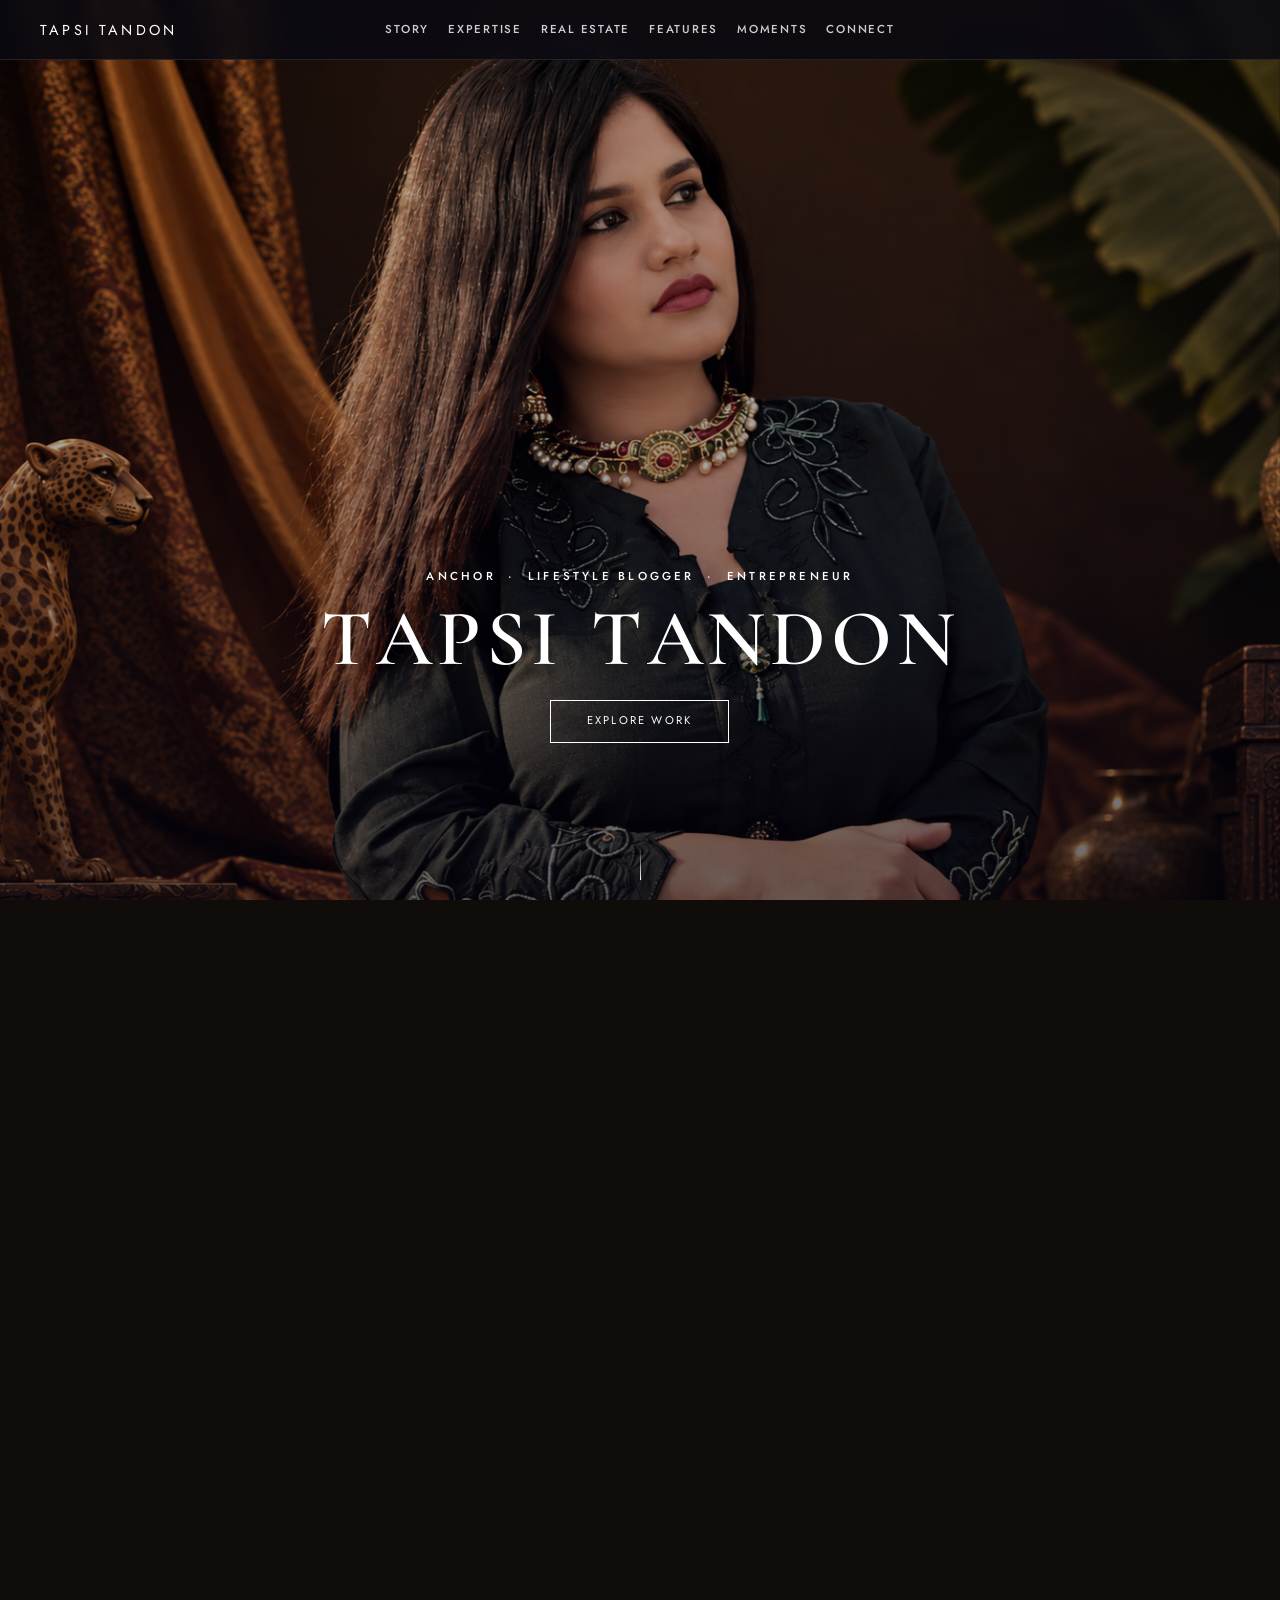
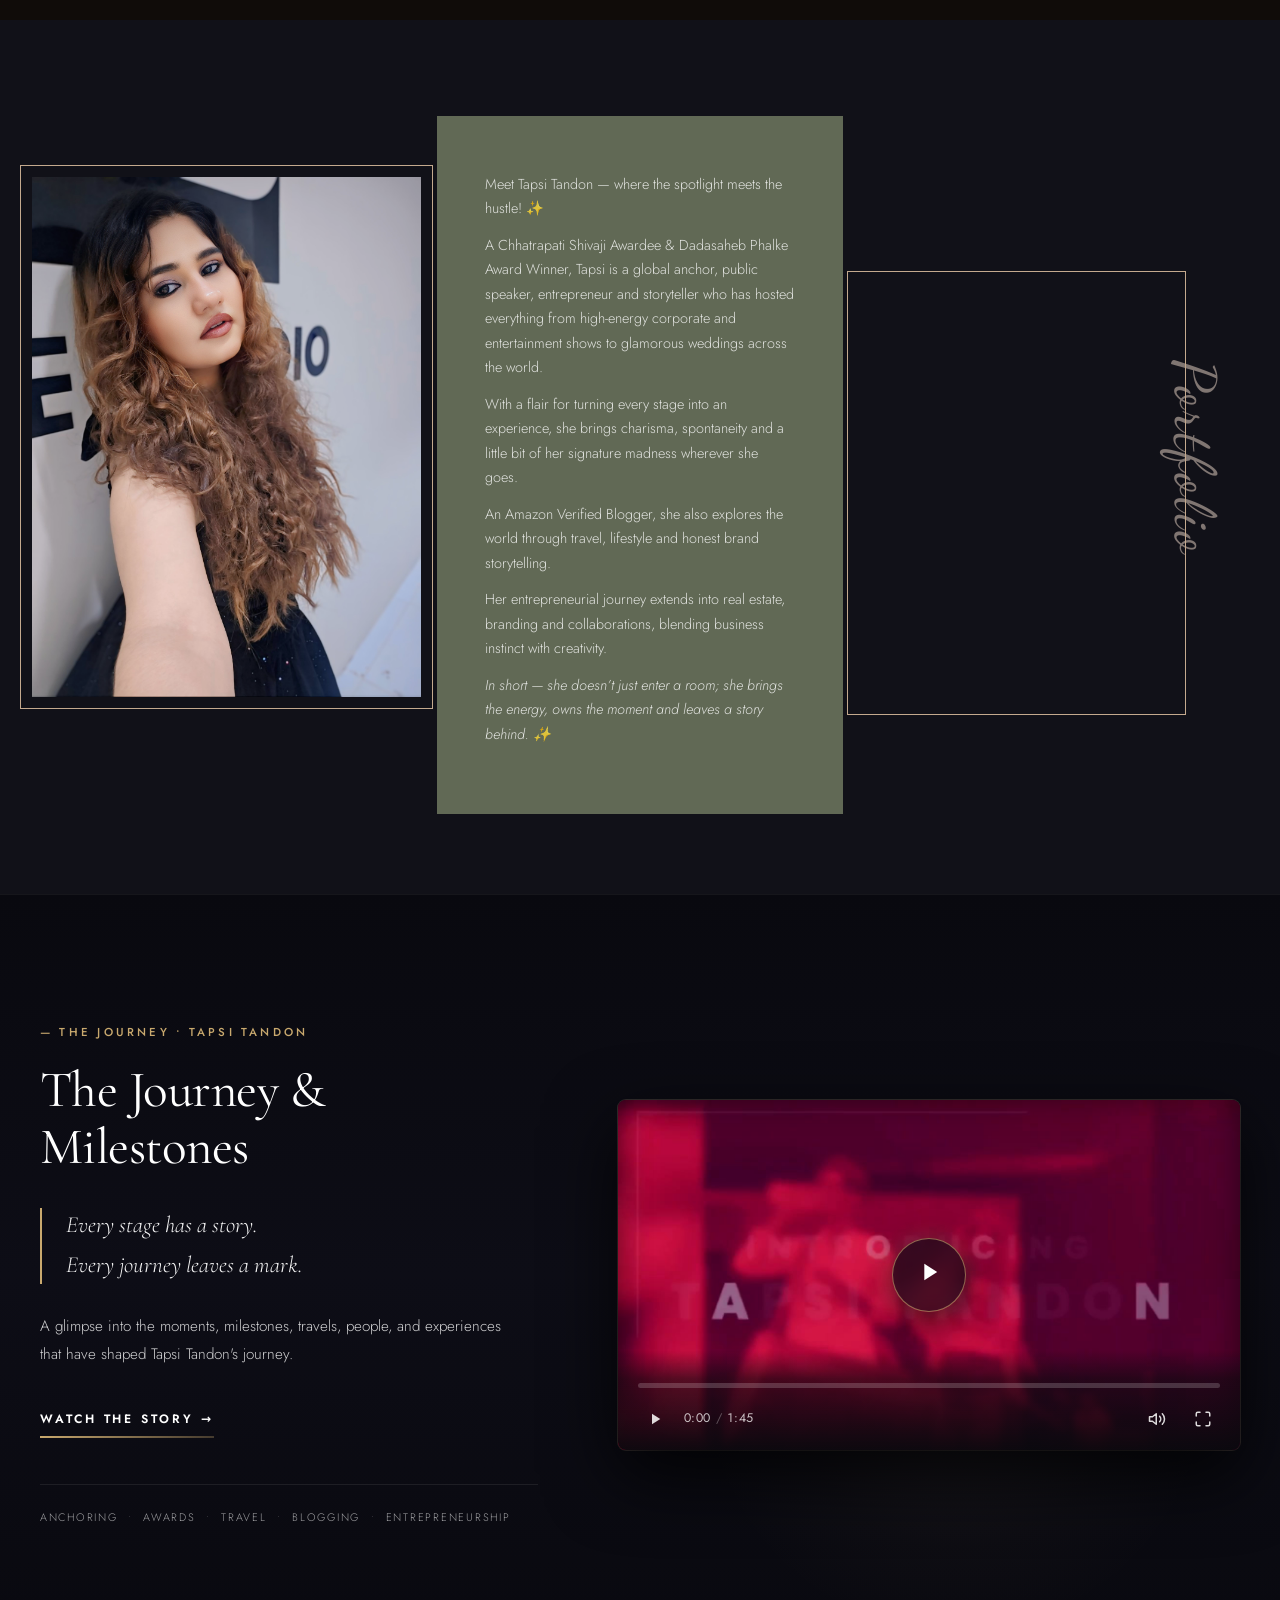
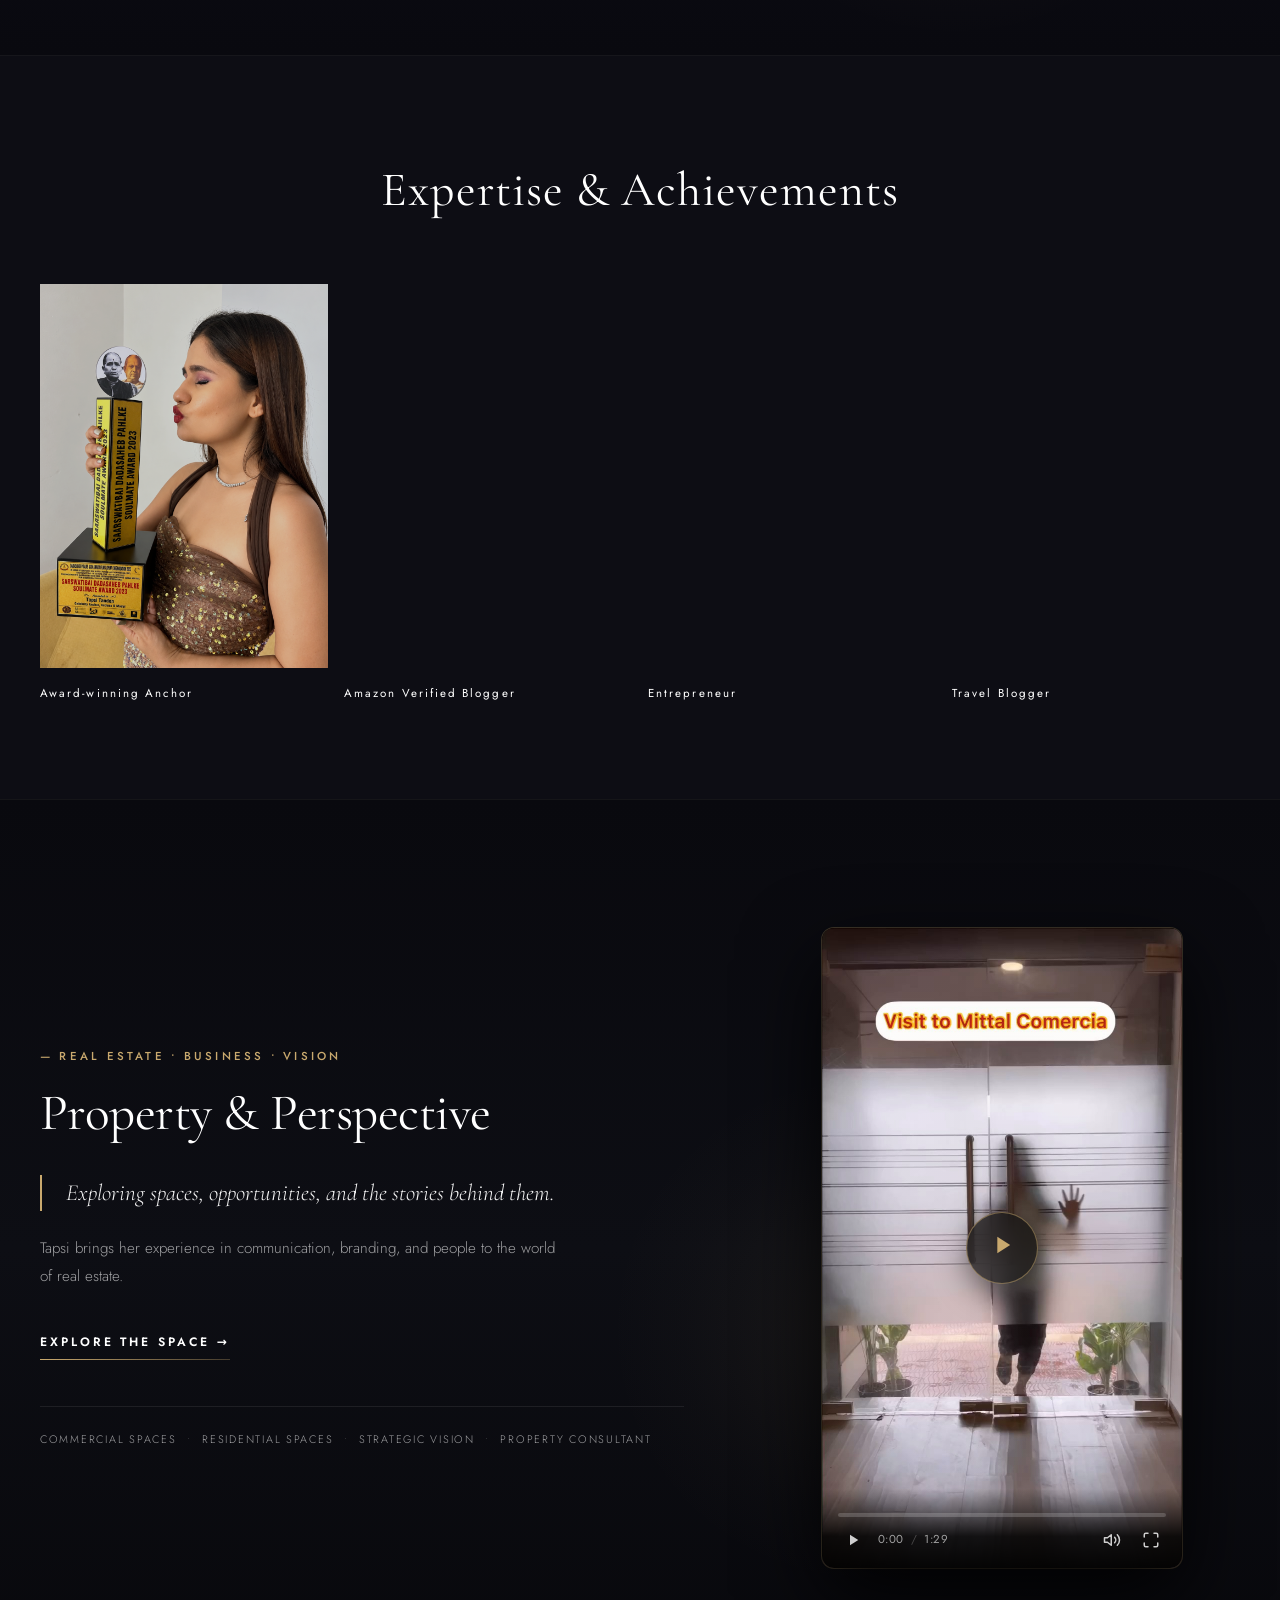
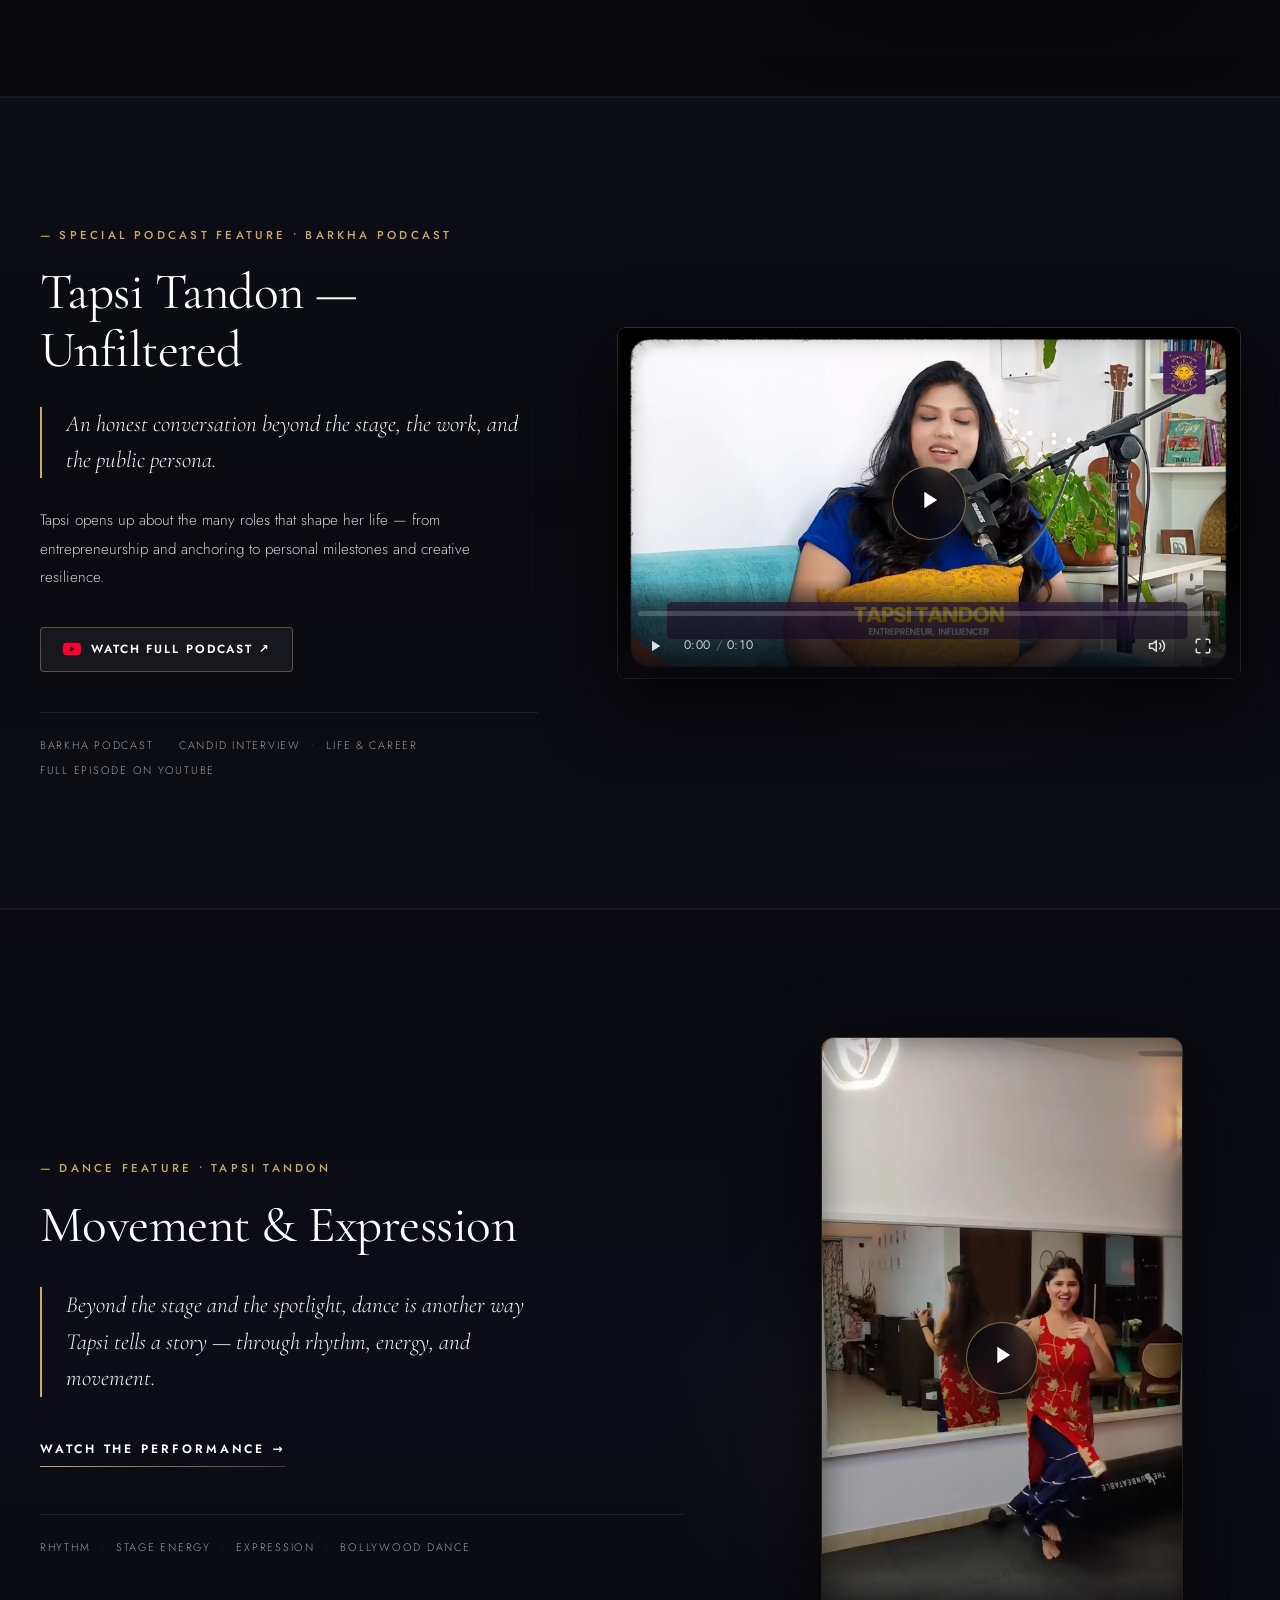
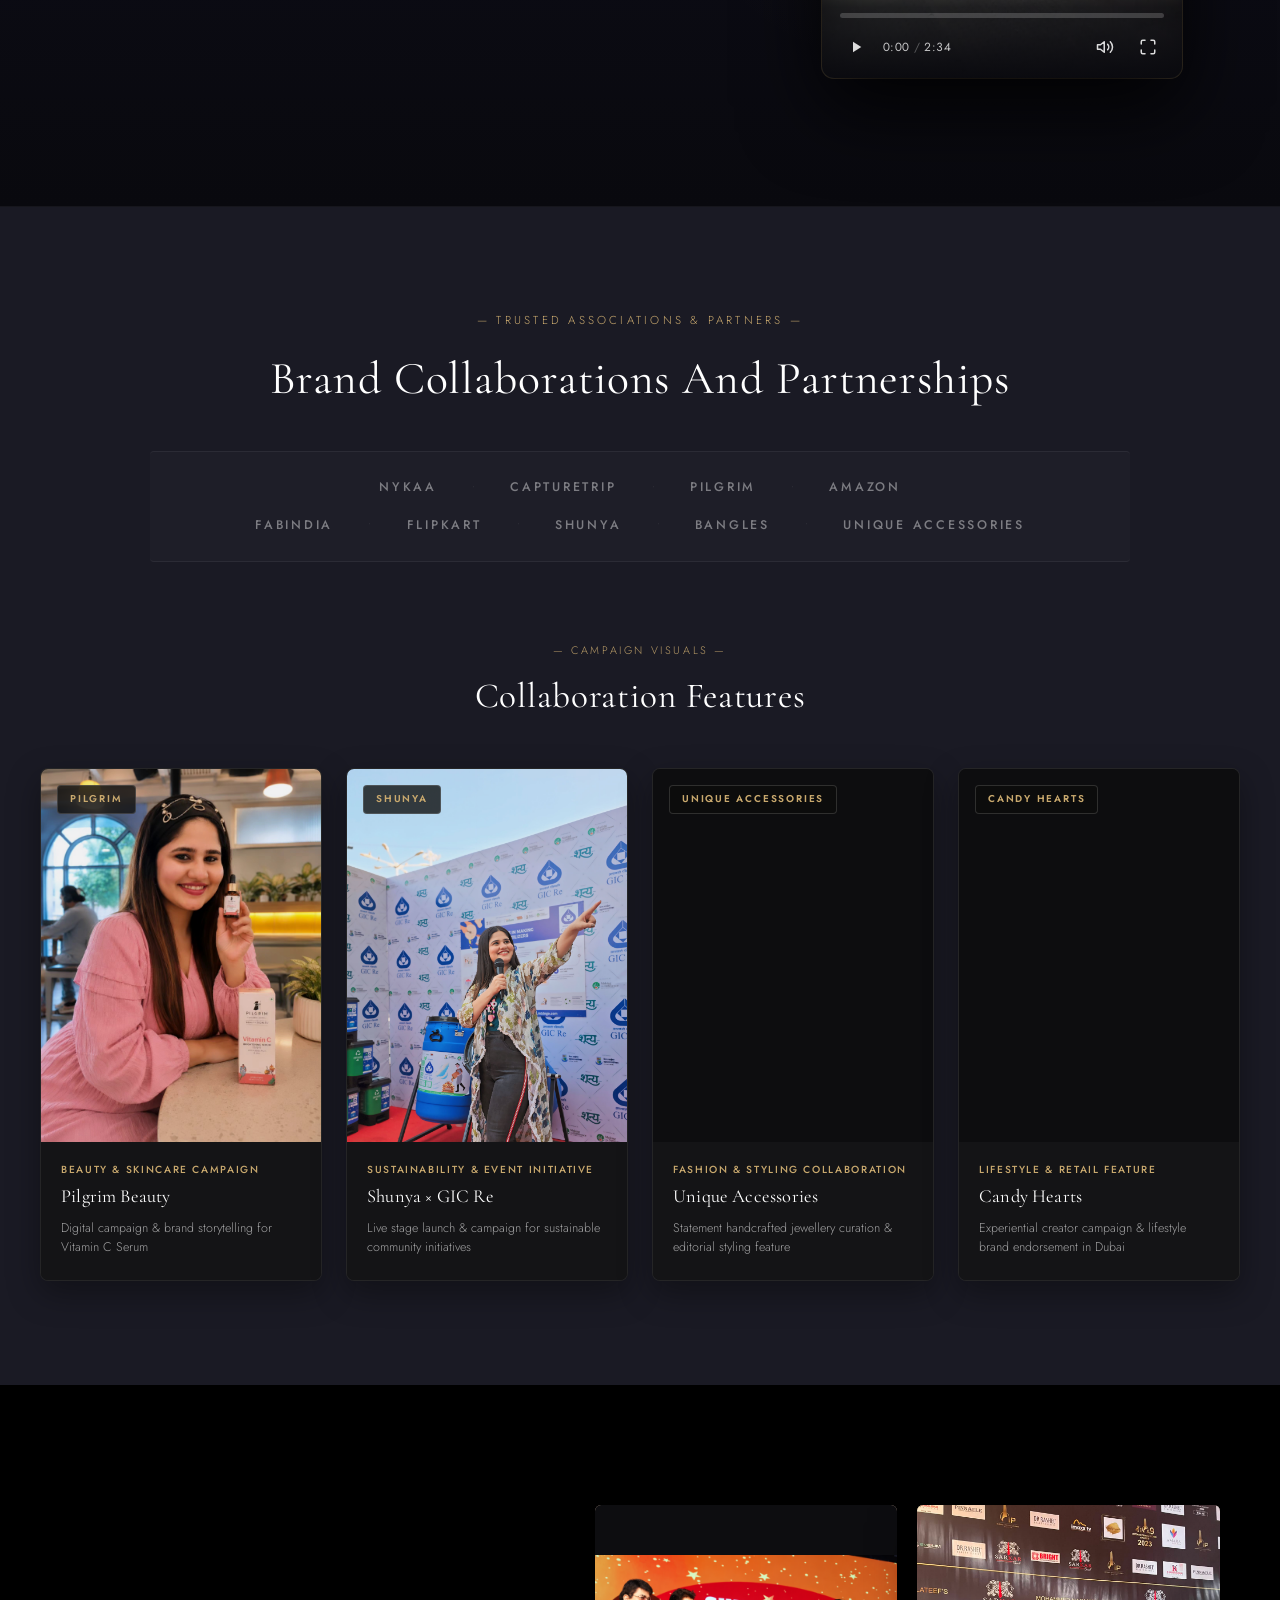
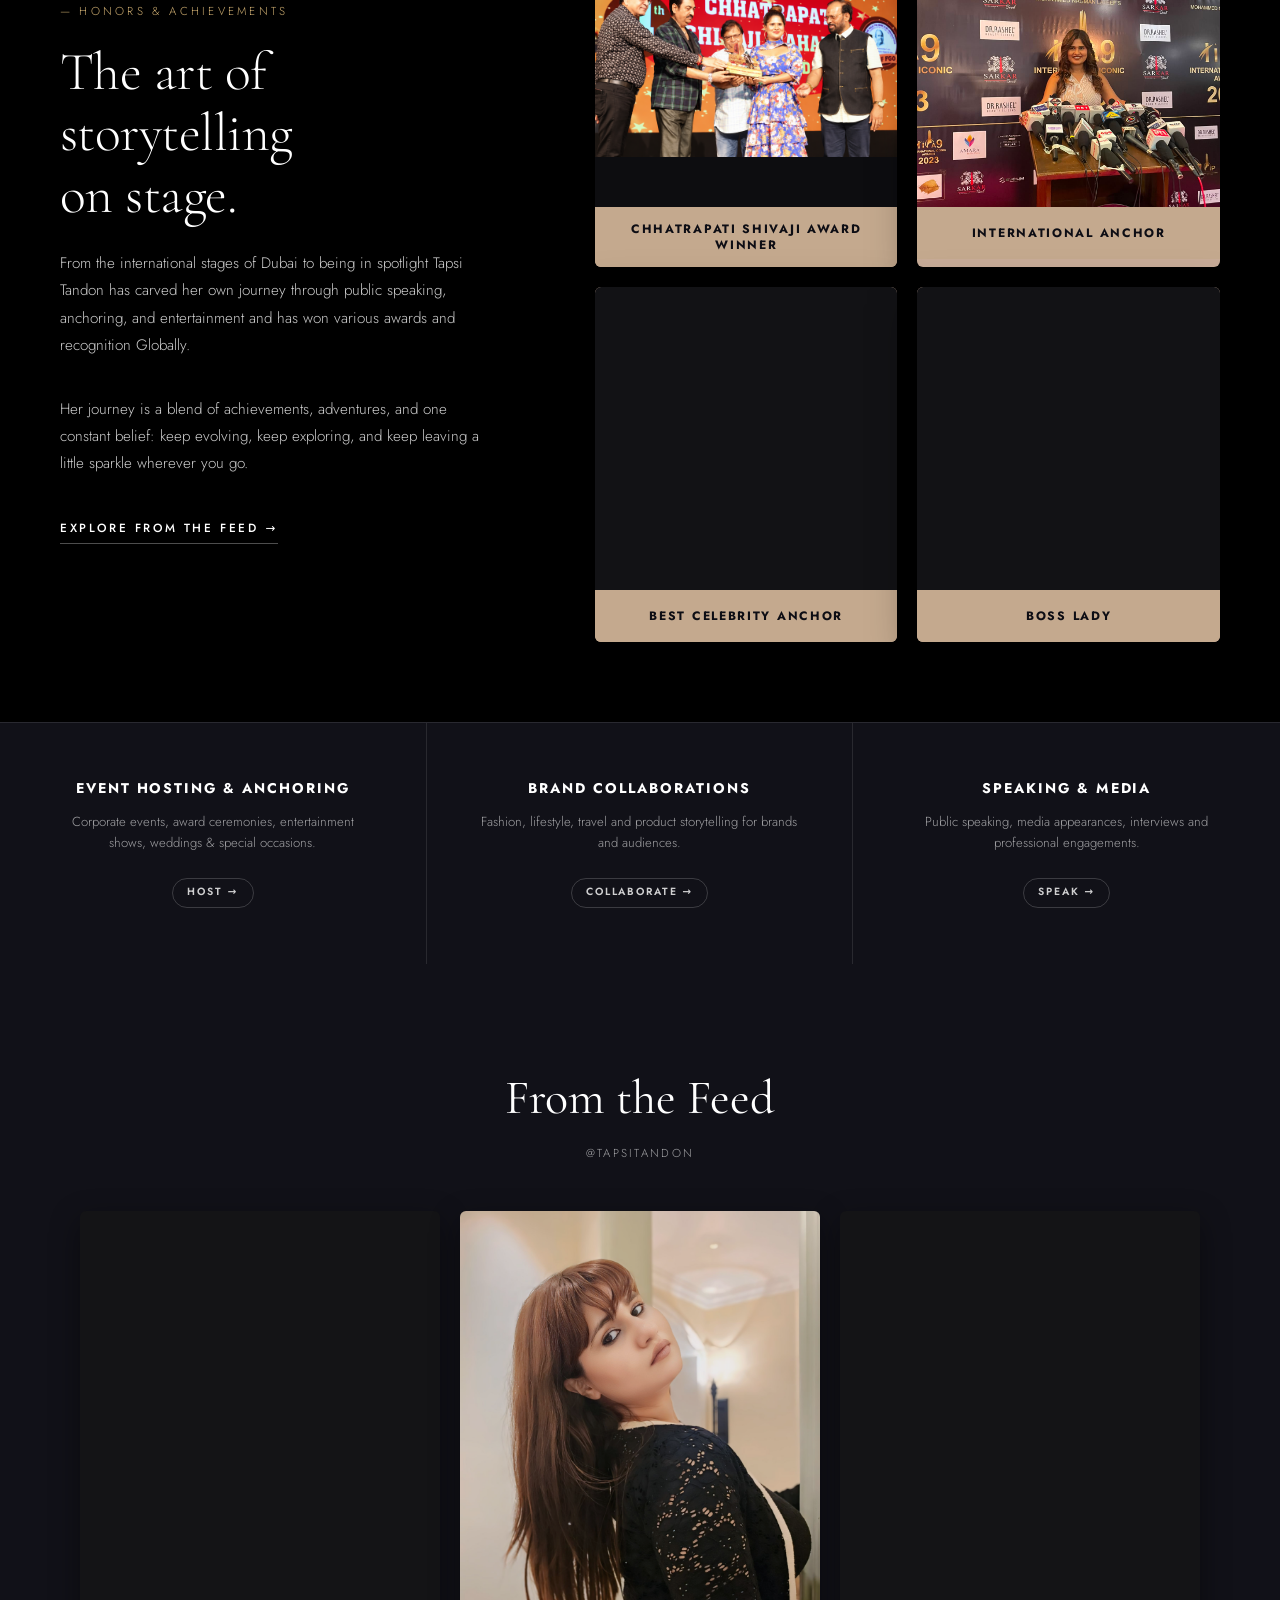
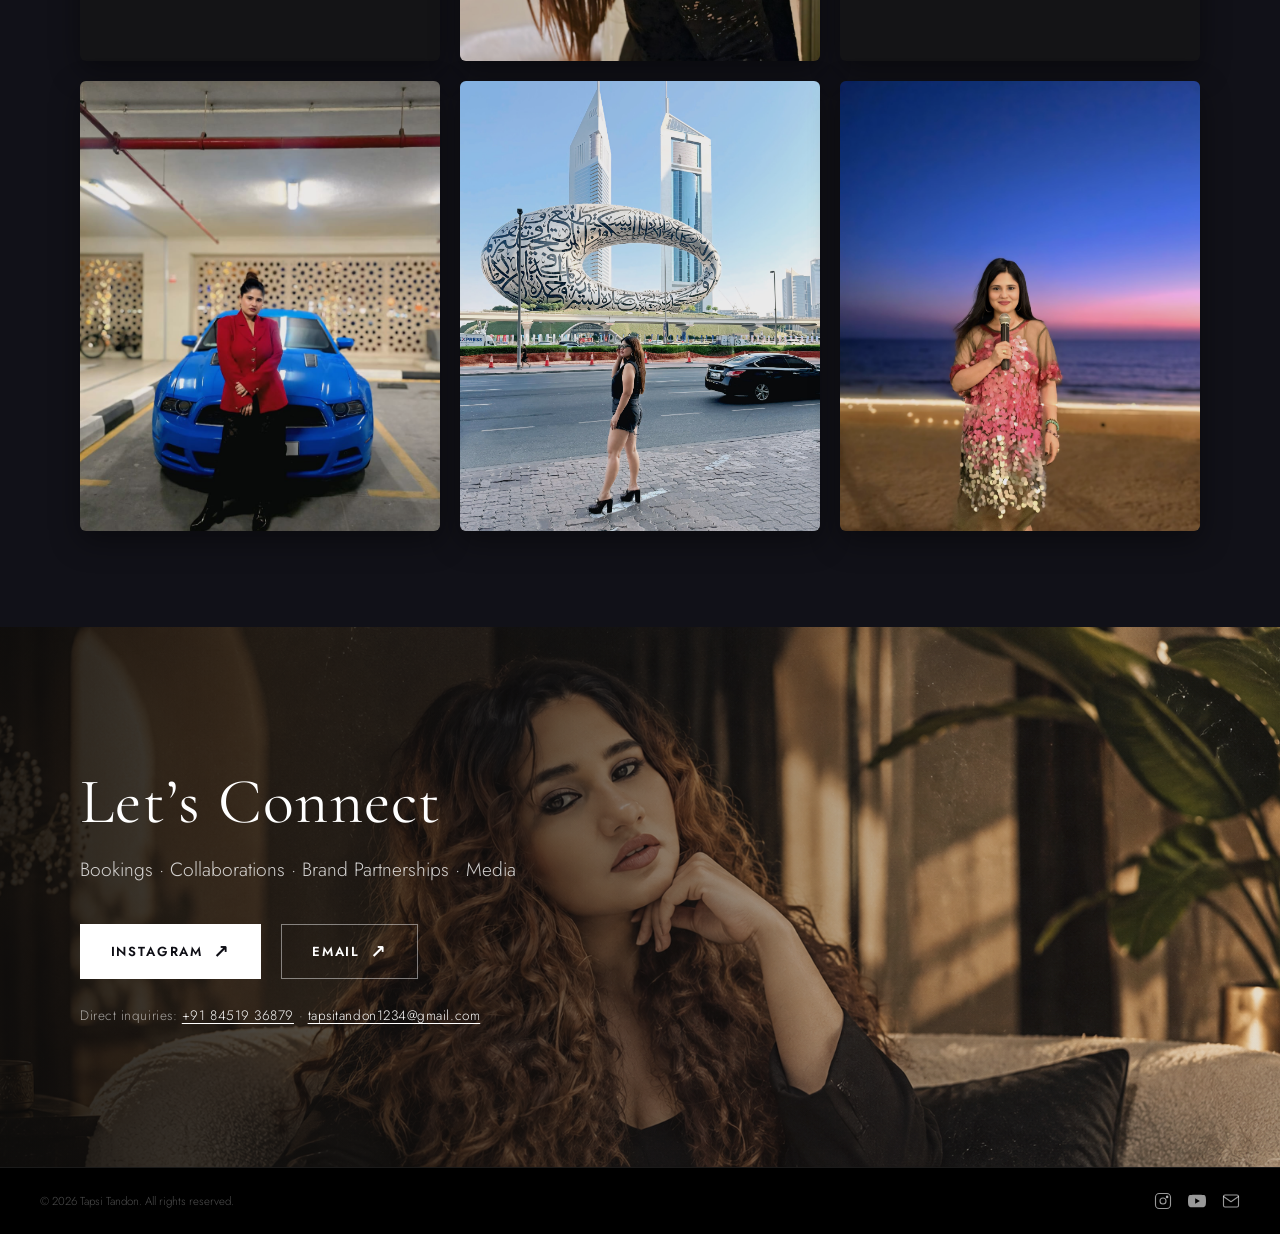
==== commit 0512fe16: "feat(seo): add meta tags, ProfilePage JSON-LD schema, sitemap, robots.txt, and image alt text" ====
--- a/index.html
+++ b/index.html
@@ -3,28 +3,81 @@
 <head>
   <meta charset="UTF-8" />
   <meta name="viewport" content="width=device-width, initial-scale=1.0" />
-  <meta name="description" content="Tapsi Tandon — Anchor, Lifestyle Blogger &amp; Entrepreneur. Event hosting, brand collaborations, lifestyle blogging, and real estate." />
+  <title>Tapsi Tandon | Anchor, Lifestyle Blogger &amp; Entrepreneur</title>
+  <meta name="description" content="Tapsi Tandon is an award-winning anchor, lifestyle blogger, entrepreneur and public speaker known for hosting corporate events, entertainment shows, weddings and brand collaborations." />
+  <meta name="robots" content="index, follow, max-image-preview:large, max-snippet:-1, max-video-preview:-1" />
+  <link rel="canonical" href="https://tapsi-tandon-portfolio.vercel.app/" />
   <meta name="theme-color" content="#0d0d0f" />
-  <title>TAPSI TANDON — Anchor · Lifestyle Blogger · Entrepreneur</title>
 
   <!-- Favicon -->
   <link rel="icon" type="image/svg+xml" href="assets/favicon.svg" />
 
   <!-- Open Graph / Facebook -->
-  <meta property="og:type" content="website" />
-  <meta property="og:title" content="TAPSI TANDON — Anchor · Lifestyle Blogger · Entrepreneur" />
-  <meta property="og:description" content="Tapsi Tandon — Anchor, Lifestyle Blogger &amp; Entrepreneur. Event hosting, brand collaborations, lifestyle blogging, and real estate." />
-  <meta property="og:image" content="assets/thumnail.png" />
-
-  <!-- Twitter Card -->
+  <meta property="og:type" content="profile" />
+  <meta property="og:site_name" content="Tapsi Tandon" />
+  <meta property="og:title" content="Tapsi Tandon | Anchor, Lifestyle Blogger &amp; Entrepreneur" />
+  <meta property="og:description" content="Tapsi Tandon is an award-winning anchor, lifestyle blogger, entrepreneur and public speaker known for hosting corporate events, entertainment shows, weddings and brand collaborations." />
+  <meta property="og:url" content="https://tapsi-tandon-portfolio.vercel.app/" />
+  <meta property="og:image" content="https://tapsi-tandon-portfolio.vercel.app/assets/thumnail.png" />
+  <meta property="og:image:width" content="1200" />
+  <meta property="og:image:height" content="630" />
+  <meta property="og:image:alt" content="Tapsi Tandon - Anchor, Lifestyle Blogger &amp; Entrepreneur" />
+  <meta property="og:locale" content="en_US" />
+  <meta property="profile:first_name" content="Tapsi" />
+  <meta property="profile:last_name" content="Tandon" />
+
+  <!-- Twitter / X Card -->
   <meta name="twitter:card" content="summary_large_image" />
-  <meta name="twitter:title" content="TAPSI TANDON — Anchor · Lifestyle Blogger · Entrepreneur" />
-  <meta name="twitter:description" content="Tapsi Tandon — Anchor, Lifestyle Blogger &amp; Entrepreneur. Event hosting, brand collaborations, lifestyle blogging, and real estate." />
-  <meta name="twitter:image" content="assets/thumnail.png" />
+  <meta name="twitter:title" content="Tapsi Tandon | Anchor, Lifestyle Blogger &amp; Entrepreneur" />
+  <meta name="twitter:description" content="Tapsi Tandon is an award-winning anchor, lifestyle blogger, entrepreneur and public speaker known for hosting corporate events, entertainment shows, weddings and brand collaborations." />
+  <meta name="twitter:image" content="https://tapsi-tandon-portfolio.vercel.app/assets/thumnail.png" />
+  <meta name="twitter:image:alt" content="Tapsi Tandon - Anchor, Lifestyle Blogger &amp; Entrepreneur" />
+
+  <!-- Google Structured Data (JSON-LD) - ProfilePage + Person Schema -->
+  <script type="application/ld+json">
+  {
+    "@context": "https://schema.org",
+    "@type": "ProfilePage",
+    "mainEntity": {
+      "@type": "Person",
+      "name": "Tapsi Tandon",
+      "url": "https://tapsi-tandon-portfolio.vercel.app/",
+      "image": "https://tapsi-tandon-portfolio.vercel.app/assets/thumnail.png",
+      "description": "Award-winning anchor, lifestyle blogger, entrepreneur and public speaker known for hosting corporate events, entertainment shows, weddings and brand collaborations.",
+      "jobTitle": [
+        "Anchor",
+        "Lifestyle Blogger",
+        "Entrepreneur",
+        "Public Speaker",
+        "Event Host"
+      ],
+      "award": [
+        "Chhatrapati Shivaji Maharaj Award",
+        "Dadasaheb Phalke Award",
+        "Best Celebrity Anchor",
+        "Amazon Verified Blogger"
+      ],
+      "knowsAbout": [
+        "Corporate Event Hosting",
+        "Stage Anchoring",
+        "Entertainment Shows",
+        "Luxury Weddings",
+        "Lifestyle & Travel Blogging",
+        "Brand Storytelling & Partnerships",
+        "Public Speaking",
+        "Real Estate Consulting"
+      ],
+      "sameAs": [
+        "https://www.instagram.com/tapsitandonofficial/",
+        "https://www.youtube.com/watch?v=YU4vX3WAC-Q&t=421s"
+      ]
+    }
+  }
+  </script>
 
   <!-- Google Fonts -->
   <link rel="preconnect" href="https://fonts.googleapis.com" />
-  <link rel="preconnect" href="https://fonts.gstatic.com" crossorigin />
+  <link rel="preconnect" href="https://fonts.gstatic.com" />
   <link href="https://fonts.googleapis.com/css2?family=Cormorant+Garamond:ital,wght@0,300;0,400;0,500;0,600;0,700;1,300;1,400;1,600&family=Dancing+Script:wght@400;600;700&family=Jost:wght@200;300;400;500;600&display=swap" rel="stylesheet" />
 
   <link rel="stylesheet" href="style.css?v=5" />
@@ -90,7 +143,7 @@
             -->
             <img
               src="assets/series 1 archive phot.jpeg"
-              alt="Tapsi Tandon editorial direction"
+              alt="Tapsi Tandon award-winning anchor and lifestyle blogger editorial portrait"
               data-slot="collection-photo-left"
             />
           </div>
@@ -128,7 +181,7 @@
             -->
             <img
               src="assets/series2nd photo.jpeg"
-              alt="Tapsi Tandon editorial lookbook"
+              alt="Tapsi Tandon stage anchor and entrepreneur editorial lookbook"
               data-slot="collection-photo-right"
             />
           </div>
@@ -283,7 +336,7 @@
           <div class="category-card__img-wrap">
             <img
               src="assets/award_image.png"
-              alt="Award-winning Anchor"
+              alt="Tapsi Tandon award-winning event anchor and stage host"
               data-slot="category-scarves"
             />
           </div>
@@ -298,7 +351,7 @@
           <div class="category-card__img-wrap">
             <img
               src="assets/blogger.png"
-              alt="Blogger"
+              alt="Tapsi Tandon Amazon verified lifestyle, beauty, and fashion blogger"
               data-slot="category-foulards"
             />
           </div>
@@ -313,7 +366,7 @@
           <div class="category-card__img-wrap">
             <img
               src="assets/entrepreneur.png"
-              alt="Entrepreneur"
+              alt="Tapsi Tandon entrepreneur and property consultant"
               data-slot="category-shawls"
             />
           </div>
@@ -328,7 +381,7 @@
           <div class="category-card__img-wrap">
             <img
               src="assets/travelblogging-first.jpeg"
-              alt="Travel Blogger"
+              alt="Tapsi Tandon luxury travel blogger exploring global destinations"
               data-slot="category-collabs"
             />
           </div>
@@ -777,7 +830,7 @@
             <div class="collab-card__media">
               <img
                 src="assets/brandcollabs/pilgrim.jpeg"
-                alt="Tapsi Tandon Pilgrim Beauty Vitamin C Serum Campaign"
+                alt="Tapsi Tandon brand collaboration with Pilgrim Beauty Vitamin C Serum"
                 class="collab-card__img"
                 loading="lazy"
               />
@@ -795,7 +848,7 @@
             <div class="collab-card__media">
               <img
                 src="assets/brandcollabs/brandcollab3.jpeg"
-                alt="Tapsi Tandon Shunya and GIC Re Sustainability Initiative"
+                alt="Tapsi Tandon sustainability initiative with Shunya and GIC Re"
                 class="collab-card__img"
                 loading="lazy"
               />
@@ -813,7 +866,7 @@
             <div class="collab-card__media">
               <img
                 src="assets/brandcollabs/1000209189.jpg.jpeg"
-                alt="Tapsi Tandon Unique Accessories Jewellery Collaboration"
+                alt="Tapsi Tandon fashion jewellery and styling feature with Unique Accessories"
                 class="collab-card__img"
                 loading="lazy"
               />
@@ -831,7 +884,7 @@
             <div class="collab-card__media">
               <img
                 src="assets/brandcollabs/b3.jpeg"
-                alt="Tapsi Tandon Candy Hearts Lifestyle &amp; Retail Collaboration"
+                alt="Tapsi Tandon lifestyle brand collaboration with Candy Hearts in Dubai"
                 class="collab-card__img"
                 loading="lazy"
               />
@@ -878,7 +931,7 @@
             <div class="showcase-card__img-wrap showcase-card__img-wrap--contain">
               <img
                 src="assets/chattrapati_award_winner.jpg"
-                alt="Chhatrapati Shivaji Maharaj Award Winner"
+                alt="Tapsi Tandon receiving the Chhatrapati Shivaji Maharaj Award"
                 loading="lazy"
               />
             </div>
@@ -892,7 +945,7 @@
             <div class="showcase-card__img-wrap">
               <img
                 src="assets/chattrapati_award_winner2.jpg"
-                alt="International Anchor"
+                alt="Tapsi Tandon hosting international events and stage shows as global anchor"
                 style="object-position: center 18%;"
                 loading="lazy"
               />
@@ -907,7 +960,7 @@
             <div class="showcase-card__img-wrap">
               <img
                 src="assets/best_celebrity_anchor.jpg"
-                alt="Best Celebrity Anchor"
+                alt="Tapsi Tandon honored as Best Celebrity Anchor"
                 style="object-position: center 18%;"
                 loading="lazy"
               />
@@ -922,7 +975,7 @@
             <div class="showcase-card__img-wrap">
               <img
                 src="assets/glam.png"
-                alt="Boss Lady"
+                alt="Tapsi Tandon entrepreneur, public speaker, and brand ambassador portrait"
                 style="object-position: center center;"
                 loading="lazy"
               />
@@ -964,7 +1017,7 @@
       <div class="instagram-wall__grid">
         <!-- Photo 1: asset2.jpeg (Traditional Attire) -->
         <a href="https://www.instagram.com/tapsitandonofficial/" target="_blank" rel="noopener noreferrer" class="insta-item reveal-up" style="--delay:0.05s">
-          <img src="assets/visualphot/asset2.jpeg" alt="Tapsi Tandon in traditional Himachali attire" data-slot="instagram-1" loading="lazy" />
+          <img src="assets/visualphot/asset2.jpeg" alt="Tapsi Tandon celebrating culture in traditional Himachali attire" data-slot="instagram-1" loading="lazy" />
           <div class="insta-item__overlay">
             <svg width="28" height="28" viewBox="0 0 24 24" fill="none" stroke="white" stroke-width="1.5" aria-hidden="true">
               <rect x="2" y="2" width="20" height="20" rx="5" ry="5"/>
@@ -976,7 +1029,7 @@
 
         <!-- Photo 2: visual photo.jpeg (Editorial Portrait) -->
         <a href="https://www.instagram.com/tapsitandonofficial/" target="_blank" rel="noopener noreferrer" class="insta-item reveal-up" style="--delay:0.12s">
-          <img src="assets/visualphot/visual photo.jpeg" alt="Tapsi Tandon editorial portrait" data-slot="instagram-2" loading="lazy" />
+          <img src="assets/visualphot/visual photo.jpeg" alt="Tapsi Tandon professional anchor and fashion editorial photoshoot" data-slot="instagram-2" loading="lazy" />
           <div class="insta-item__overlay">
             <svg width="28" height="28" viewBox="0 0 24 24" fill="none" stroke="white" stroke-width="1.5" aria-hidden="true">
               <rect x="2" y="2" width="20" height="20" rx="5" ry="5"/>
@@ -988,7 +1041,7 @@
 
         <!-- Photo 3: asset10.jpeg (Waterfall Travel) -->
         <a href="https://www.instagram.com/tapsitandonofficial/" target="_blank" rel="noopener noreferrer" class="insta-item reveal-up" style="--delay:0.19s">
-          <img src="assets/visualphot/asset10.jpeg" alt="Tapsi Tandon nature and travel storytelling" data-slot="instagram-3" loading="lazy" />
+          <img src="assets/visualphot/asset10.jpeg" alt="Tapsi Tandon nature and lifestyle travel storytelling at scenic waterfall" data-slot="instagram-3" loading="lazy" />
           <div class="insta-item__overlay">
             <svg width="28" height="28" viewBox="0 0 24 24" fill="none" stroke="white" stroke-width="1.5" aria-hidden="true">
               <rect x="2" y="2" width="20" height="20" rx="5" ry="5"/>
@@ -1000,7 +1053,7 @@
 
         <!-- Photo 4: power_image.jpeg (Power Look / Automotive) -->
         <a href="https://www.instagram.com/tapsitandonofficial/" target="_blank" rel="noopener noreferrer" class="insta-item reveal-up" style="--delay:0.08s">
-          <img src="assets/visualphot/power_image.jpeg" alt="Tapsi Tandon power dressing and automotive feature" data-slot="instagram-4" loading="lazy" />
+          <img src="assets/visualphot/power_image.jpeg" alt="Tapsi Tandon power dressing and luxury automotive styling feature" data-slot="instagram-4" loading="lazy" />
           <div class="insta-item__overlay">
             <svg width="28" height="28" viewBox="0 0 24 24" fill="none" stroke="white" stroke-width="1.5" aria-hidden="true">
               <rect x="2" y="2" width="20" height="20" rx="5" ry="5"/>
@@ -1012,7 +1065,7 @@
 
         <!-- Photo 5: travelblogger2.jpeg (Dubai Architecture) -->
         <a href="https://www.instagram.com/tapsitandonofficial/" target="_blank" rel="noopener noreferrer" class="insta-item reveal-up" style="--delay:0.15s">
-          <img src="assets/visualphot/travelblogger2.jpeg" alt="Tapsi Tandon at Dubai Museum of the Future" data-slot="instagram-5" loading="lazy" />
+          <img src="assets/visualphot/travelblogger2.jpeg" alt="Tapsi Tandon exploring architecture at Museum of the Future in Dubai" data-slot="instagram-5" loading="lazy" />
           <div class="insta-item__overlay">
             <svg width="28" height="28" viewBox="0 0 24 24" fill="none" stroke="white" stroke-width="1.5" aria-hidden="true">
               <rect x="2" y="2" width="20" height="20" rx="5" ry="5"/>
@@ -1024,7 +1077,7 @@
 
         <!-- Photo 6: entrepreneur3.jpeg (Stage Anchoring) -->
         <a href="https://www.instagram.com/tapsitandonofficial/" target="_blank" rel="noopener noreferrer" class="insta-item reveal-up" style="--delay:0.22s">
-          <img src="assets/visualphot/entrepreneur3.jpeg" alt="Tapsi Tandon stage anchoring and event hosting" data-slot="instagram-6" loading="lazy" />
+          <img src="assets/visualphot/entrepreneur3.jpeg" alt="Tapsi Tandon hosting live corporate entertainment show on stage" data-slot="instagram-6" loading="lazy" />
           <div class="insta-item__overlay">
             <svg width="28" height="28" viewBox="0 0 24 24" fill="none" stroke="white" stroke-width="1.5" aria-hidden="true">
               <rect x="2" y="2" width="20" height="20" rx="5" ry="5"/>
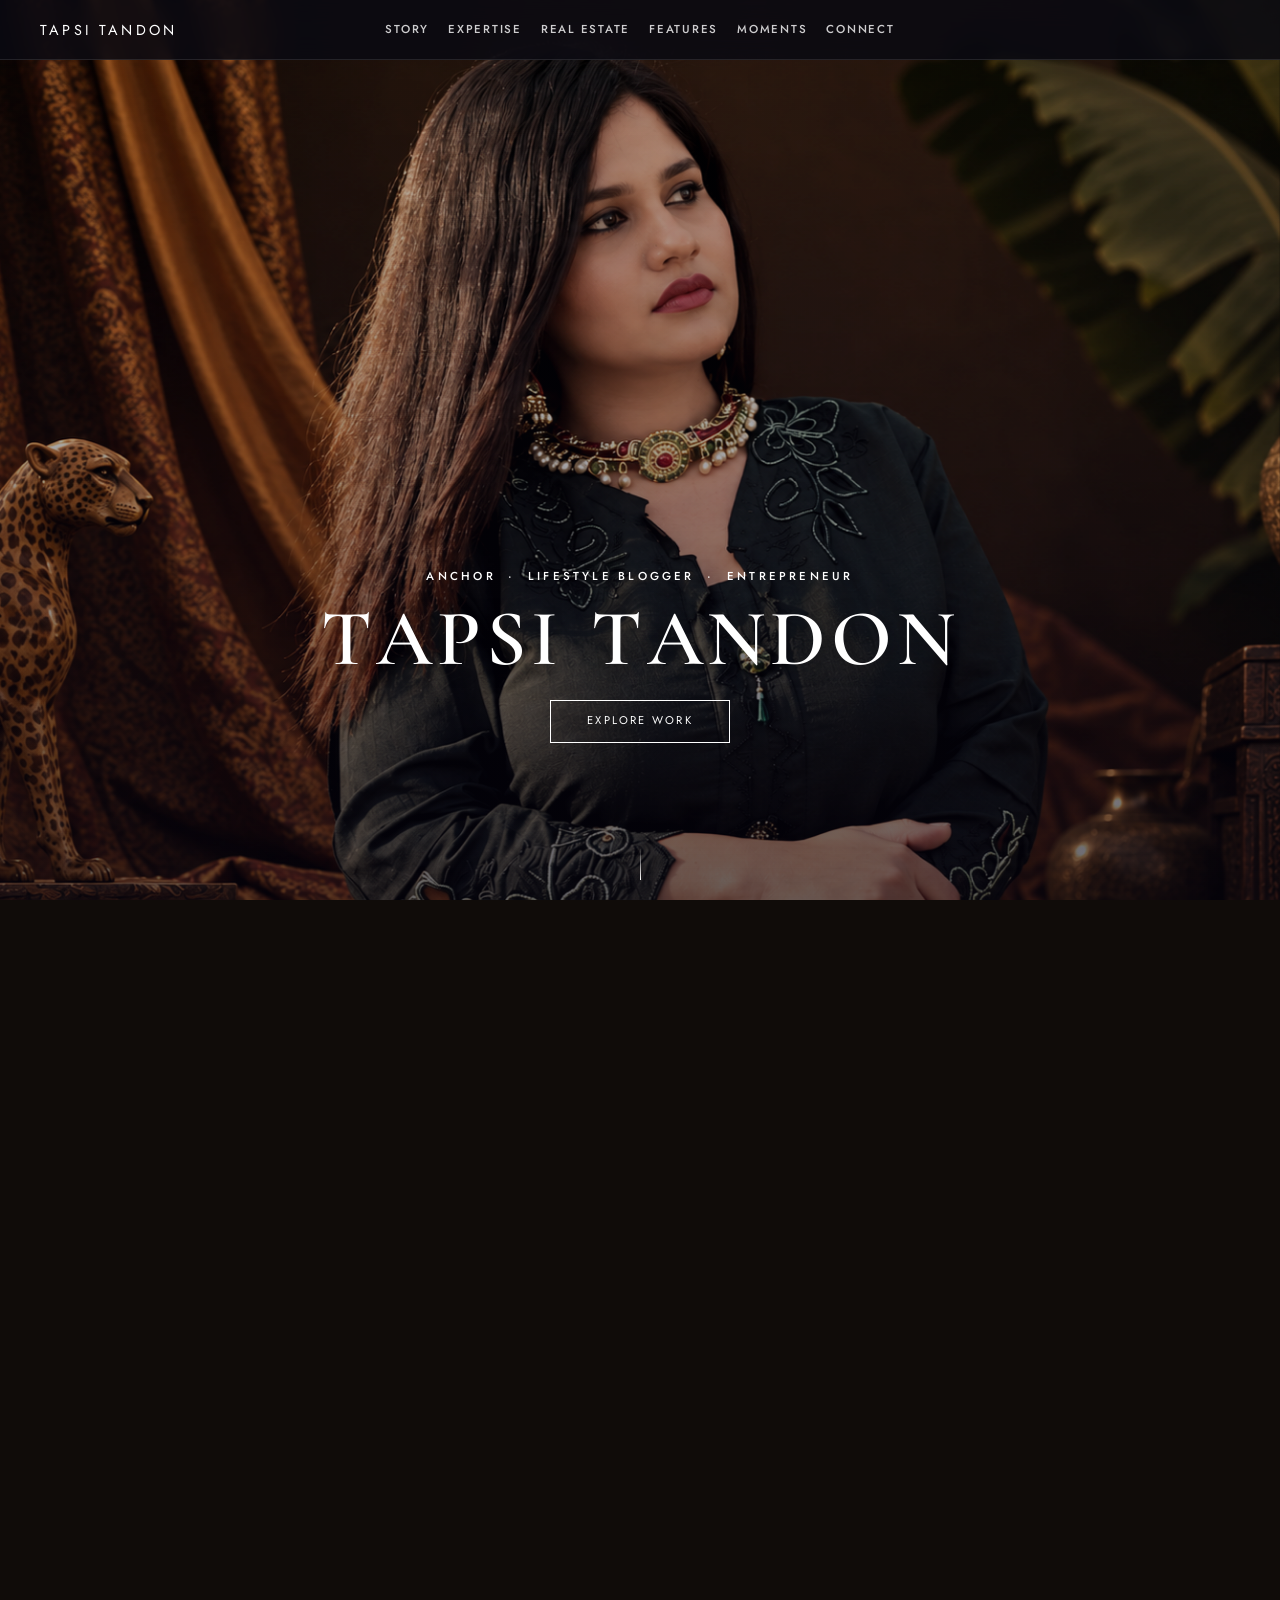
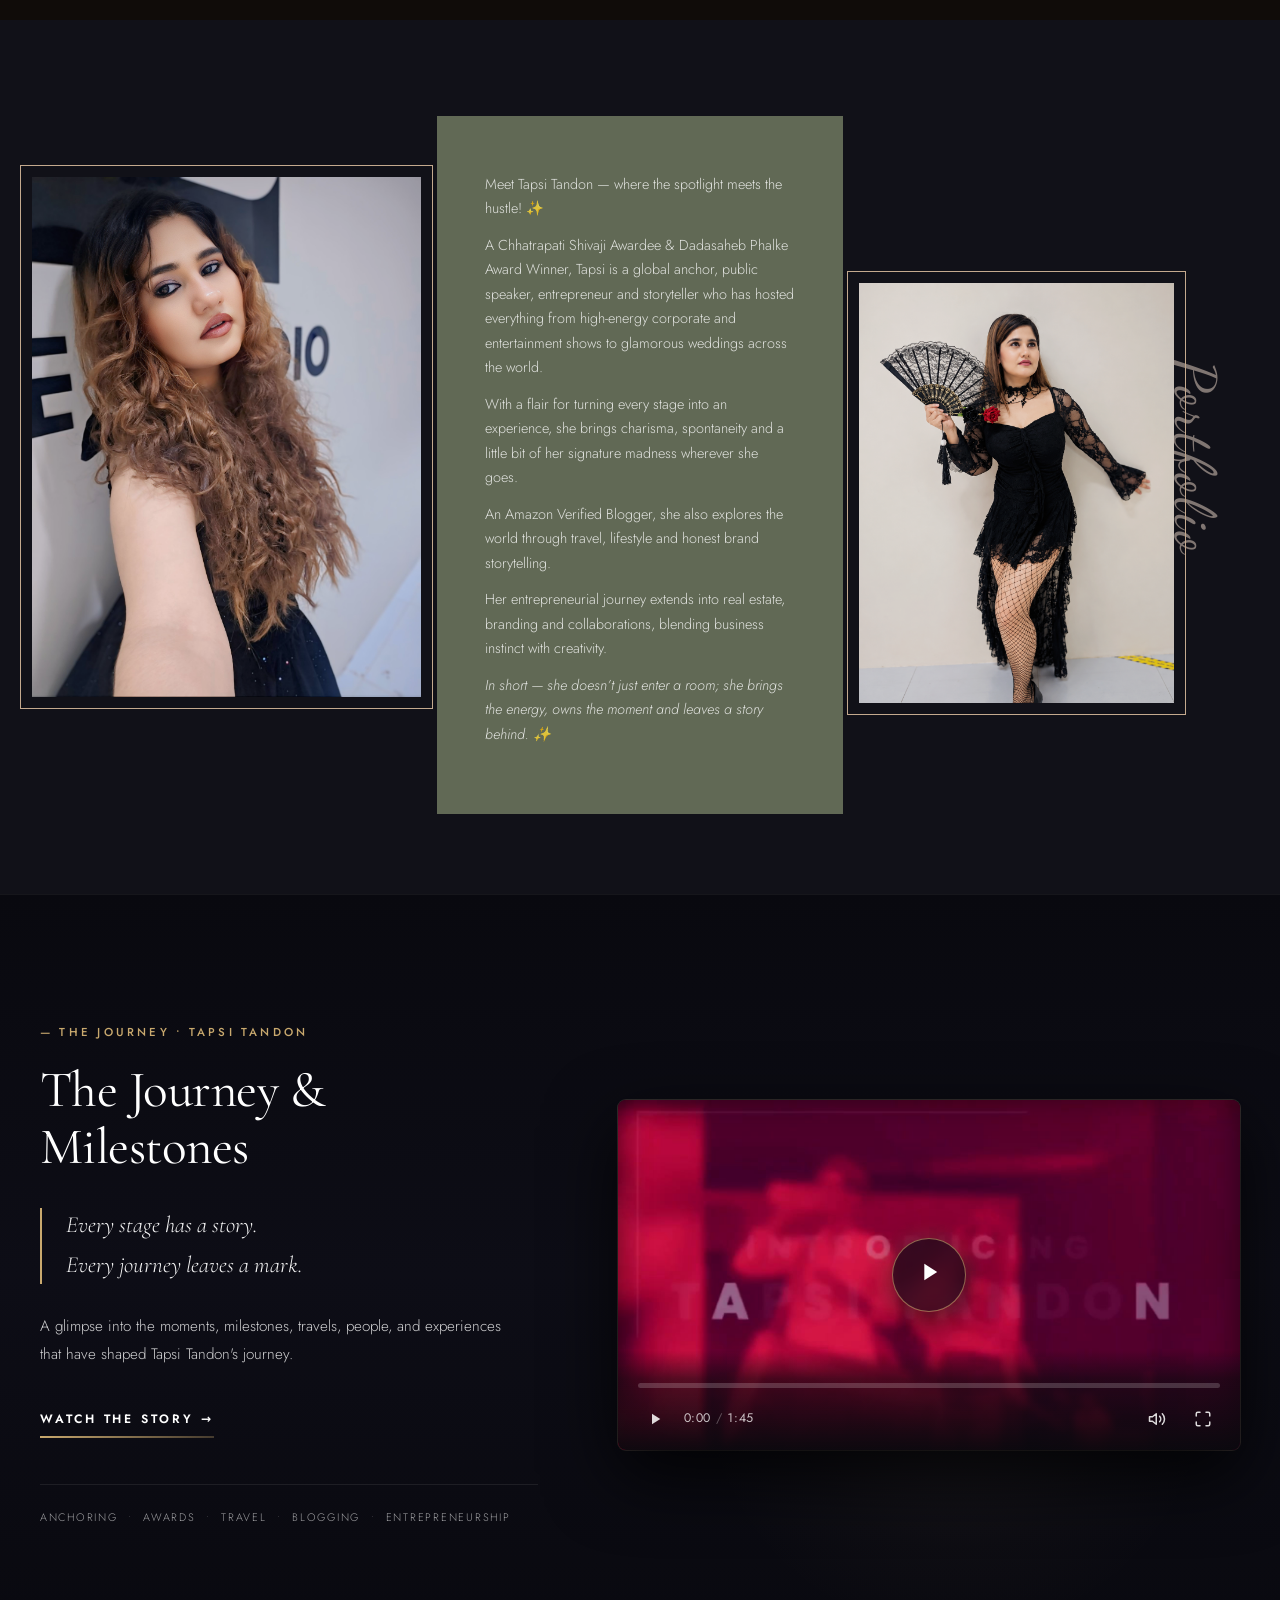
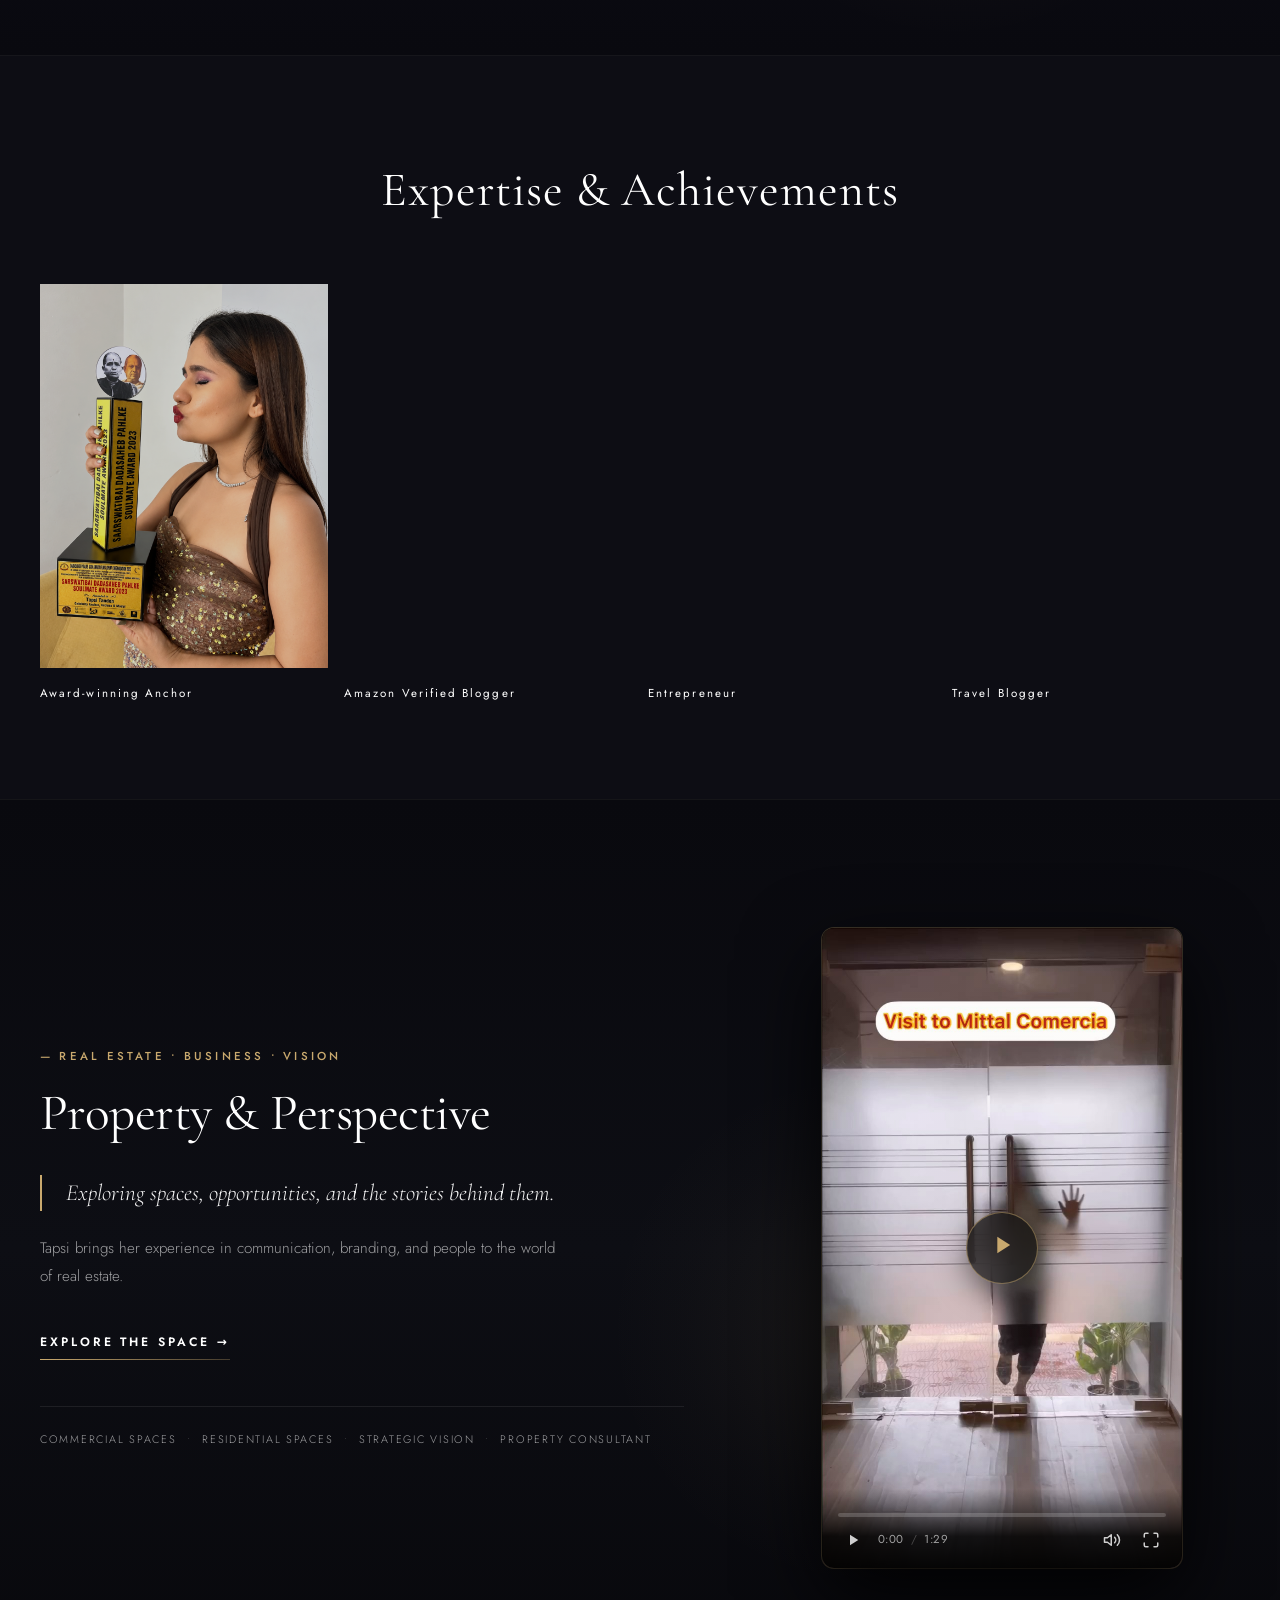
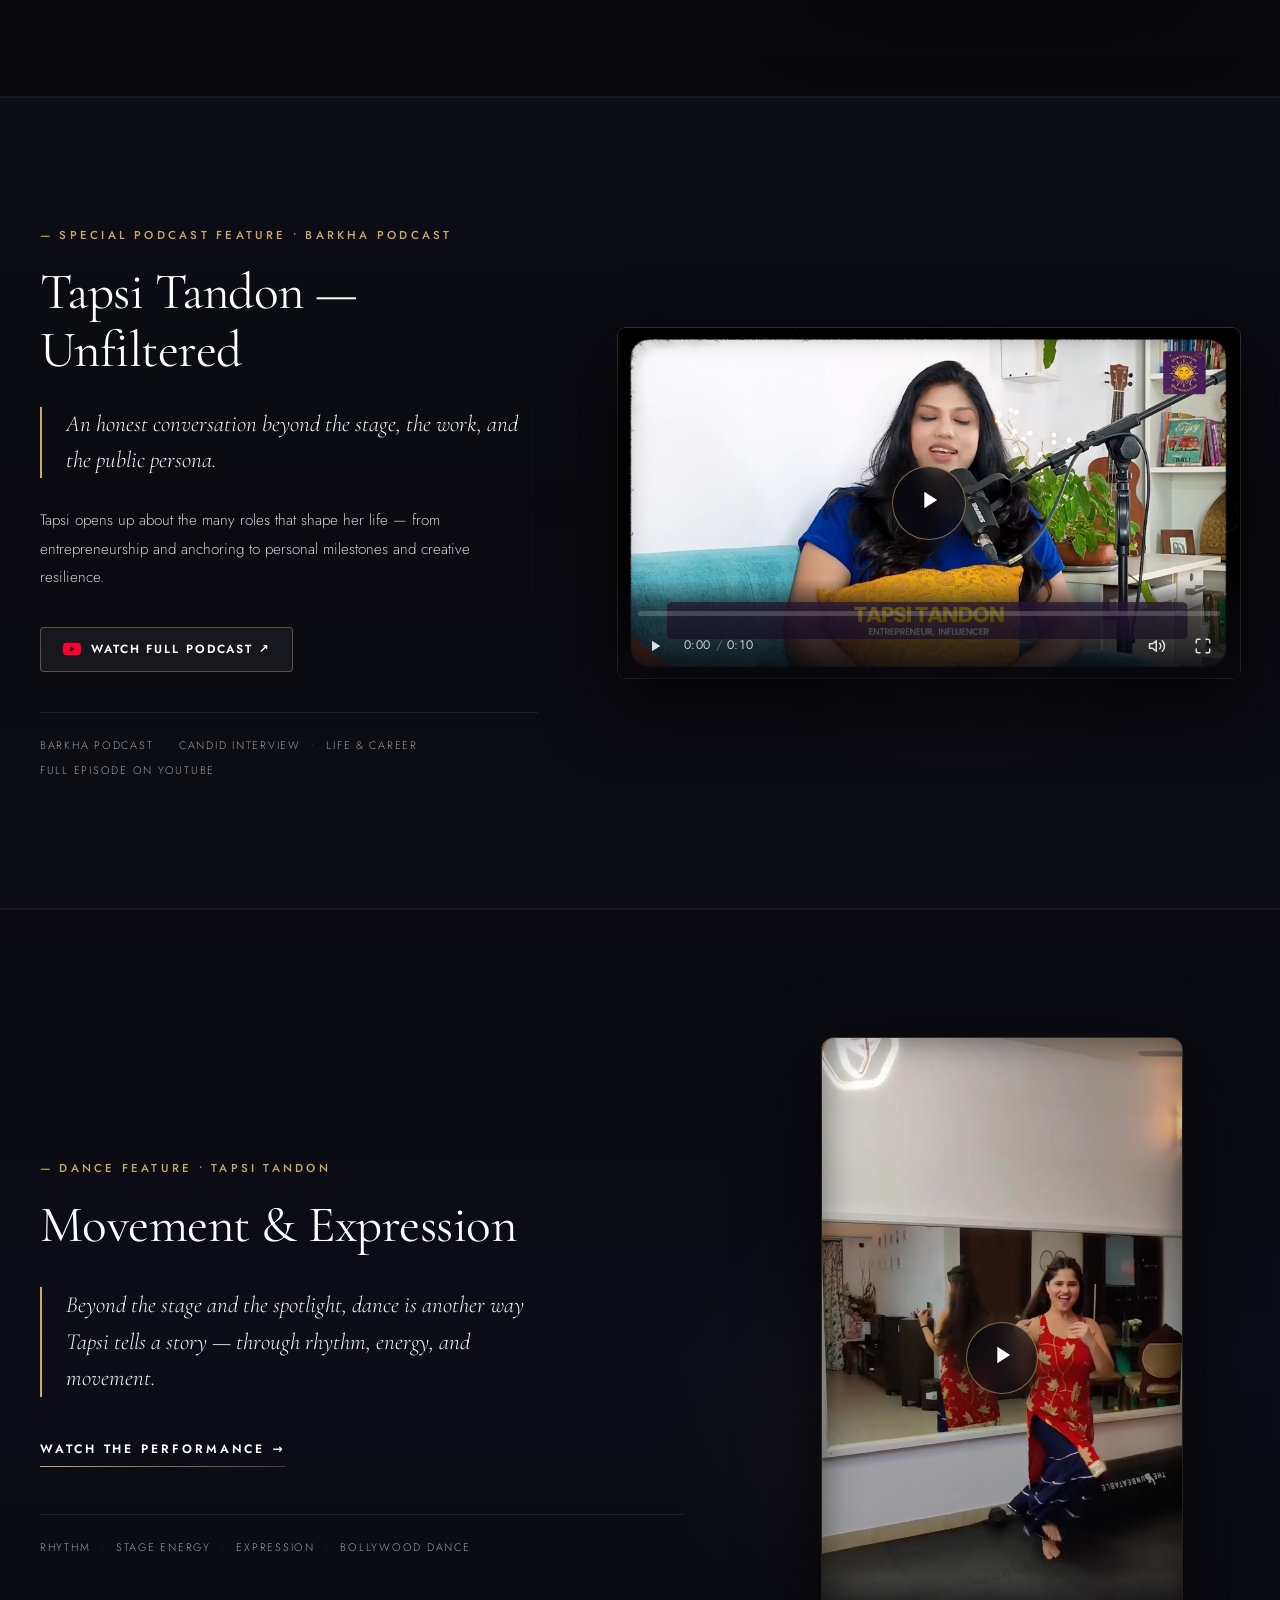
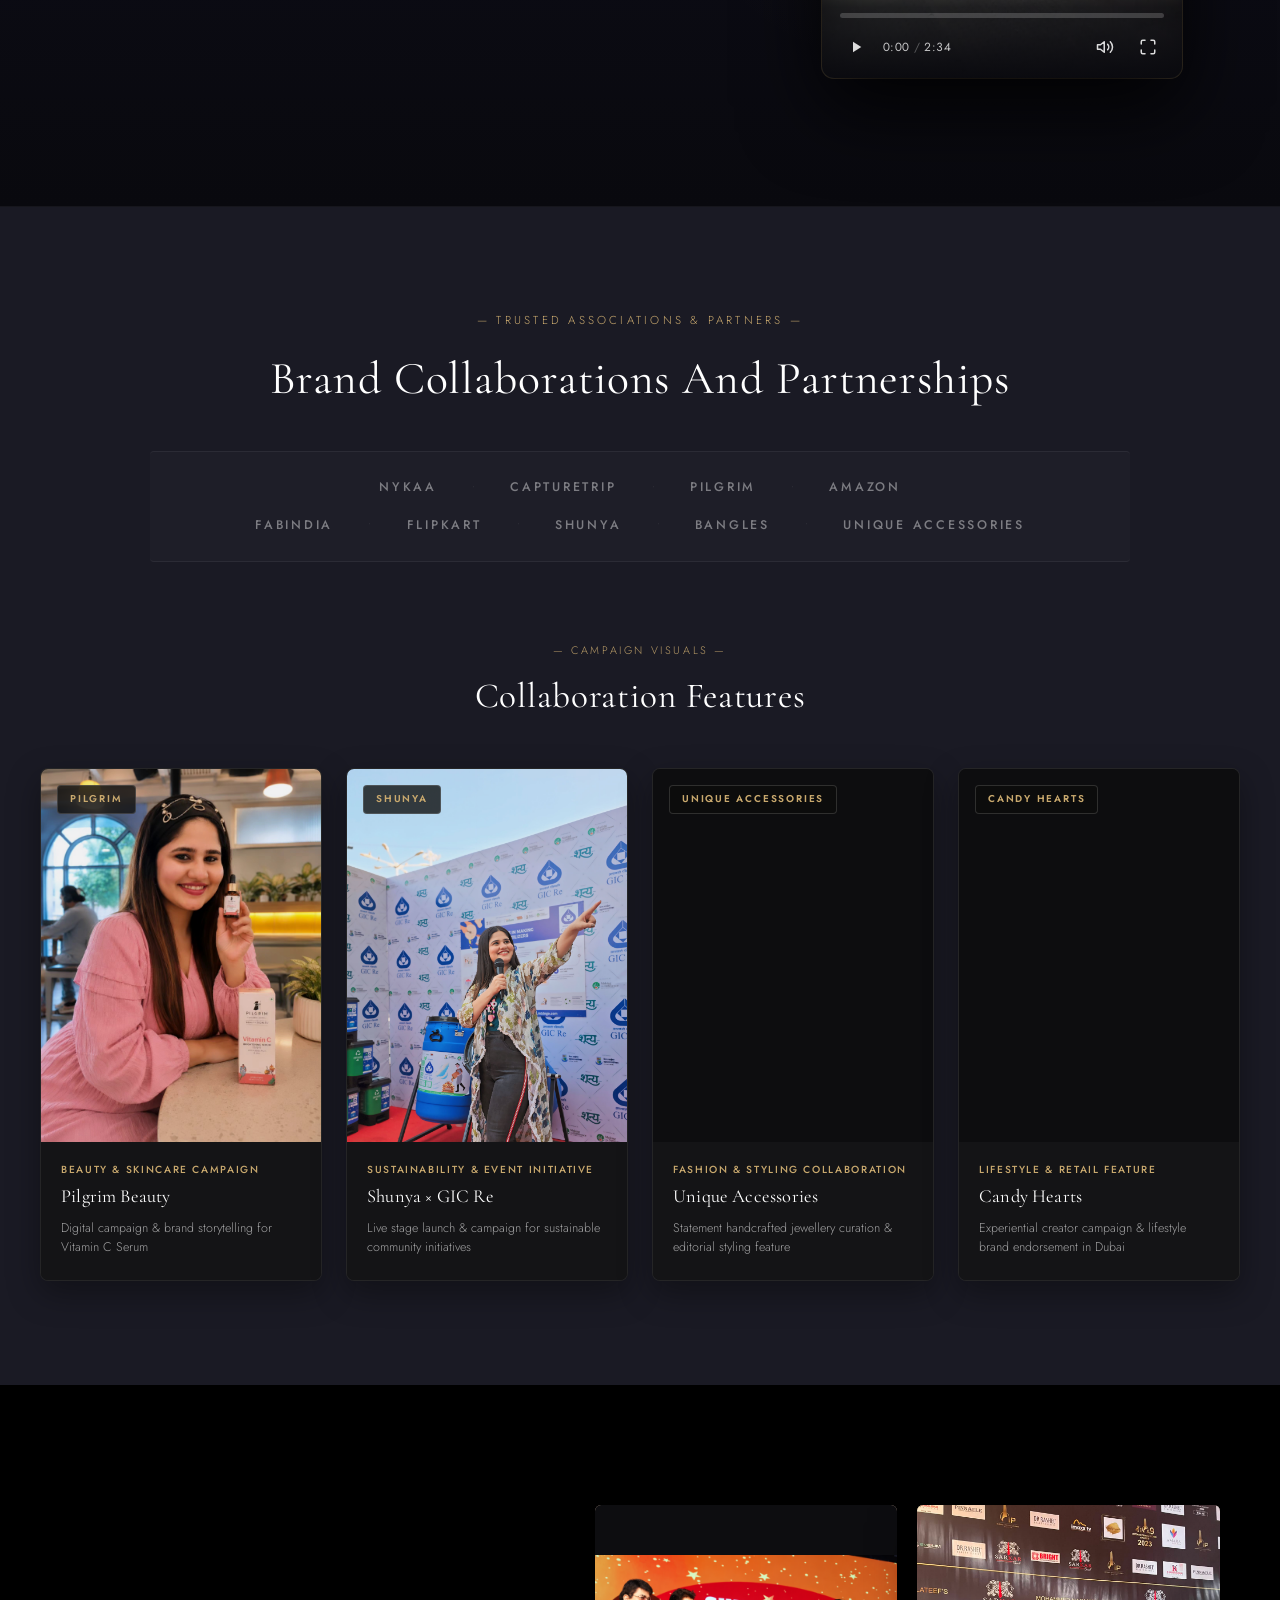
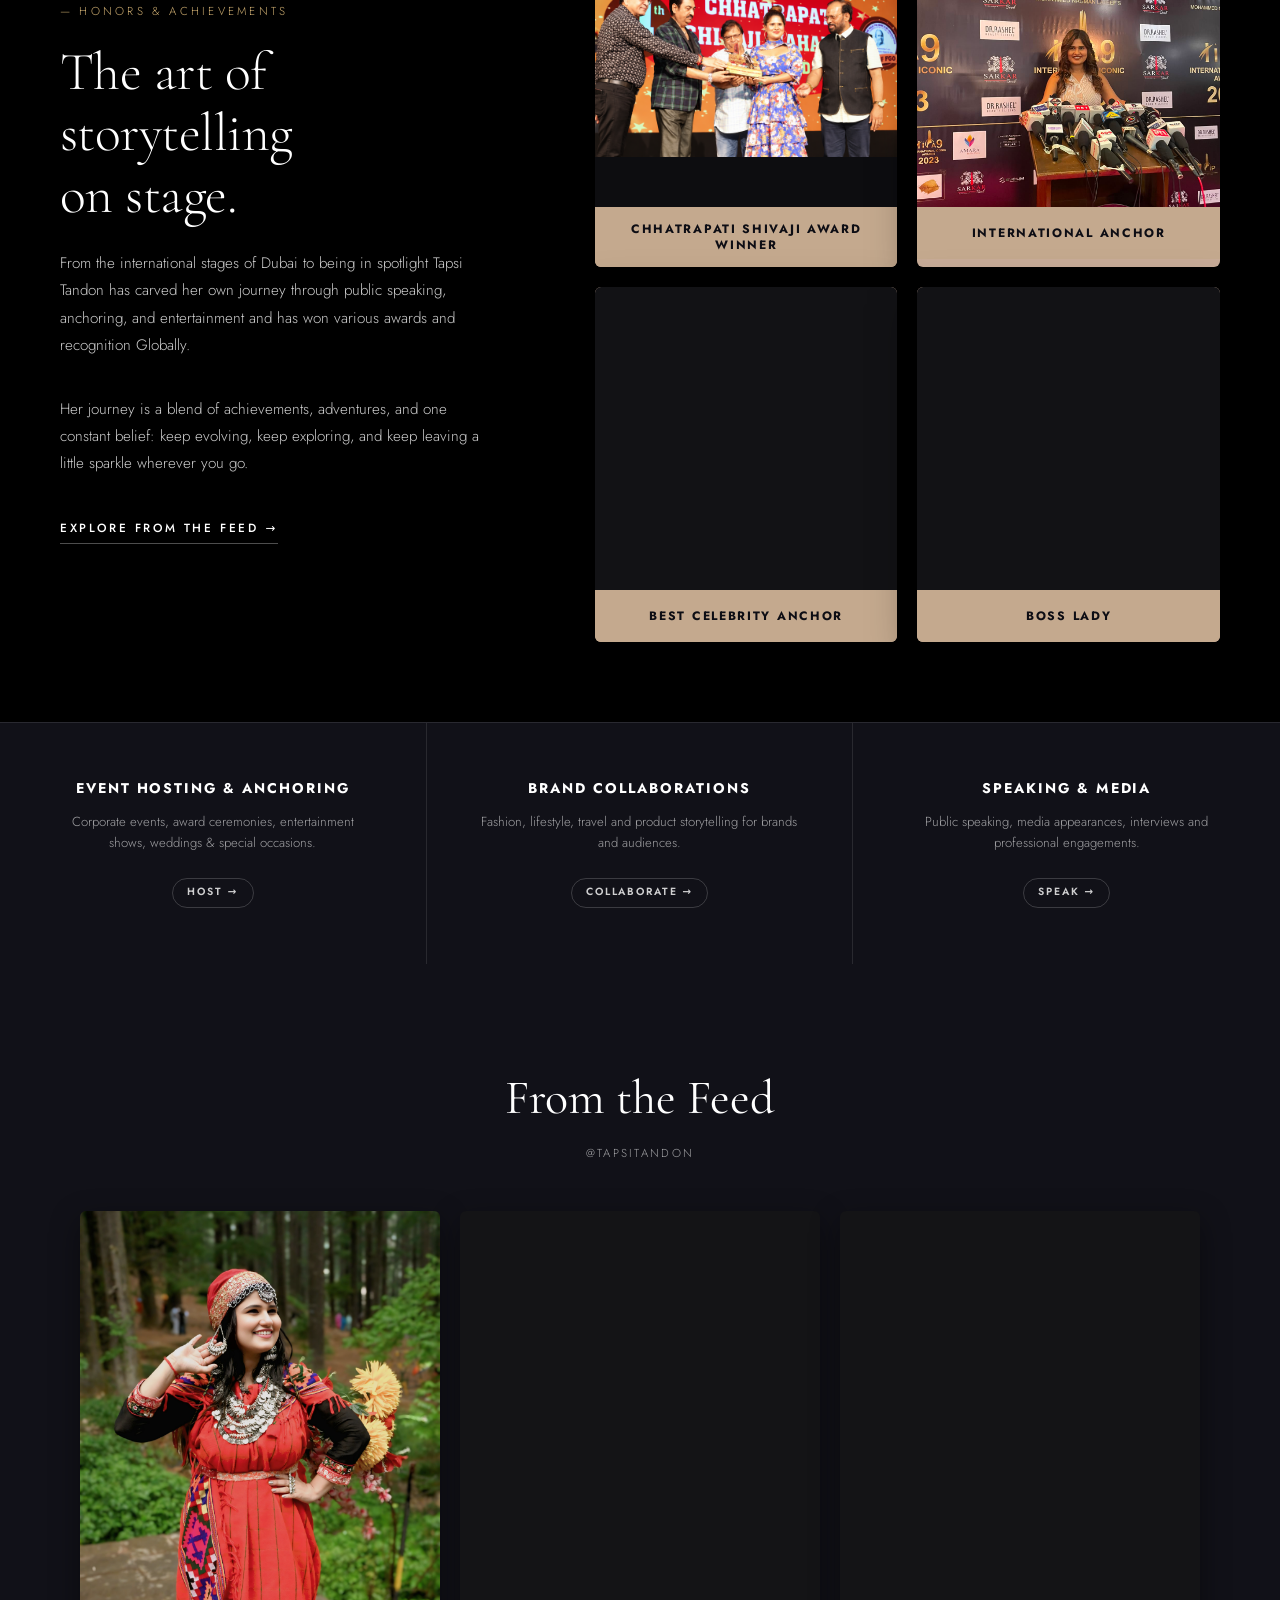
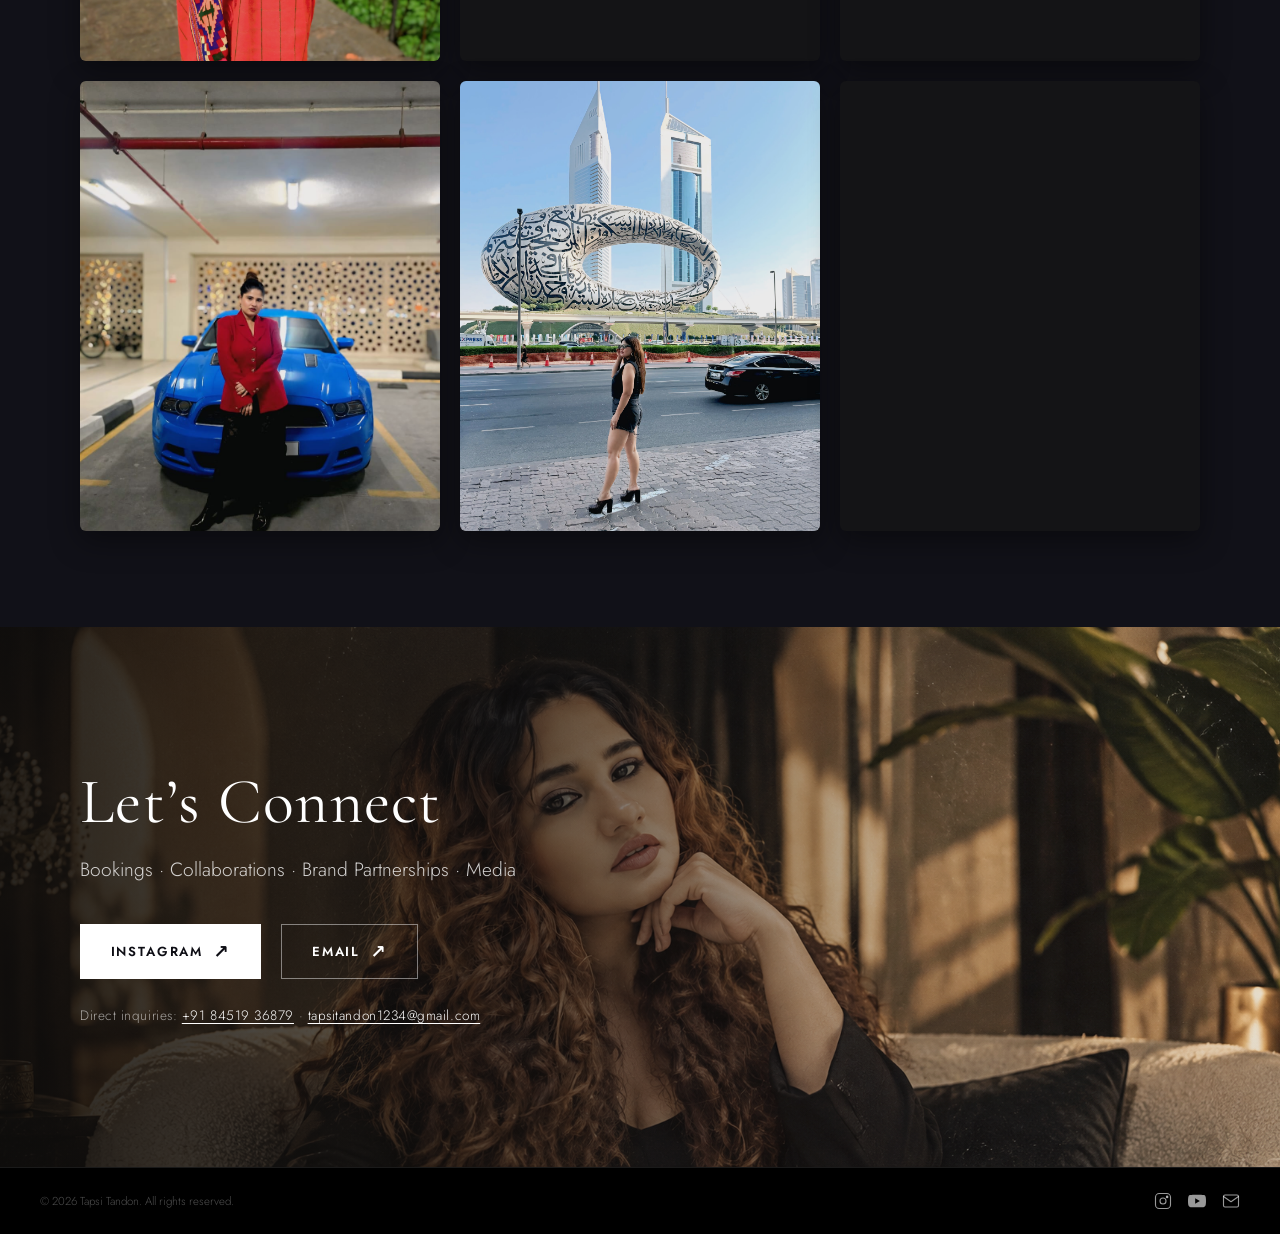
==== commit 032f4457: "chore: add Google Search Console verification meta tag" ====
--- a/index.html
+++ b/index.html
@@ -7,6 +7,7 @@
   <meta name="description" content="Tapsi Tandon is an award-winning anchor, lifestyle blogger, entrepreneur and public speaker known for hosting corporate events, entertainment shows, weddings and brand collaborations." />
   <meta name="robots" content="index, follow, max-image-preview:large, max-snippet:-1, max-video-preview:-1" />
   <link rel="canonical" href="https://tapsi-tandon-portfolio.vercel.app/" />
+  <meta name="google-site-verification" content="hK5m3DwOvY4dulv1A4vhBgP6wSexrTe4AQbf8oaibmQ" />
   <meta name="theme-color" content="#0d0d0f" />
 
   <!-- Favicon -->
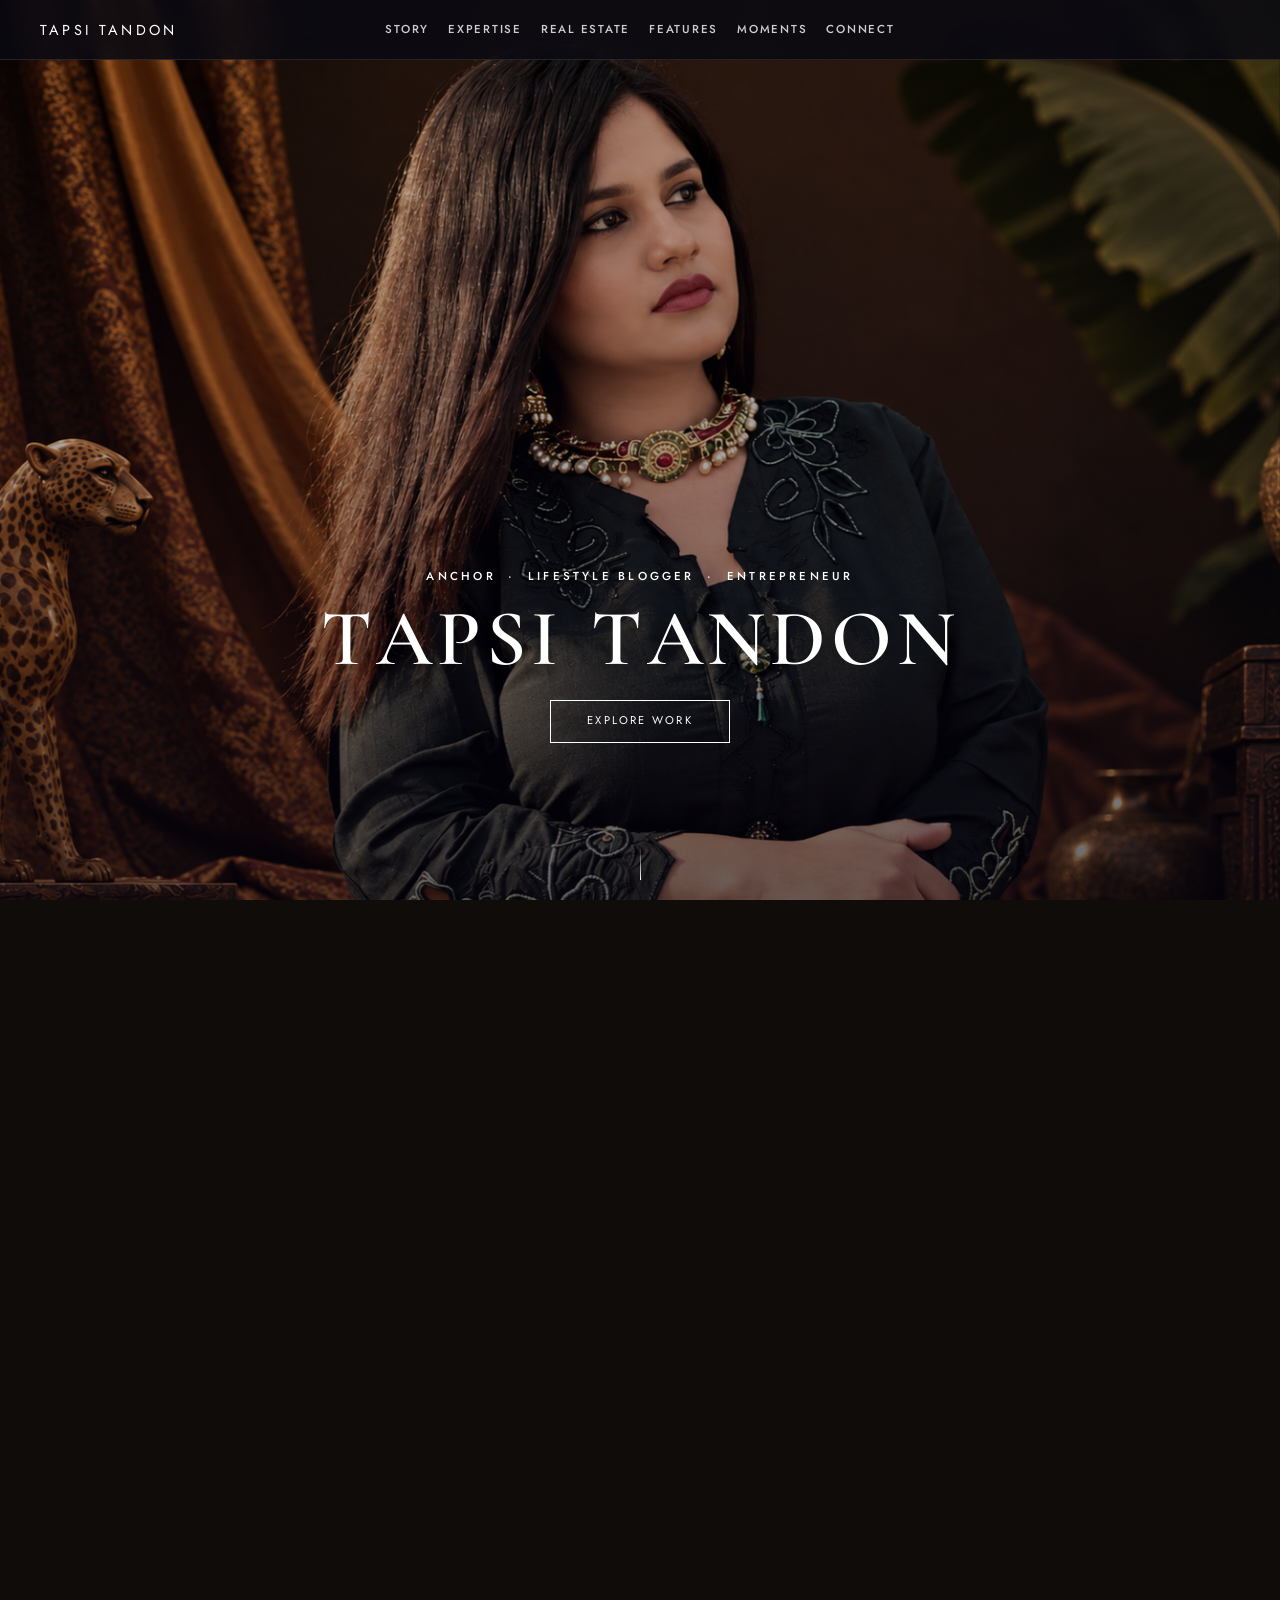
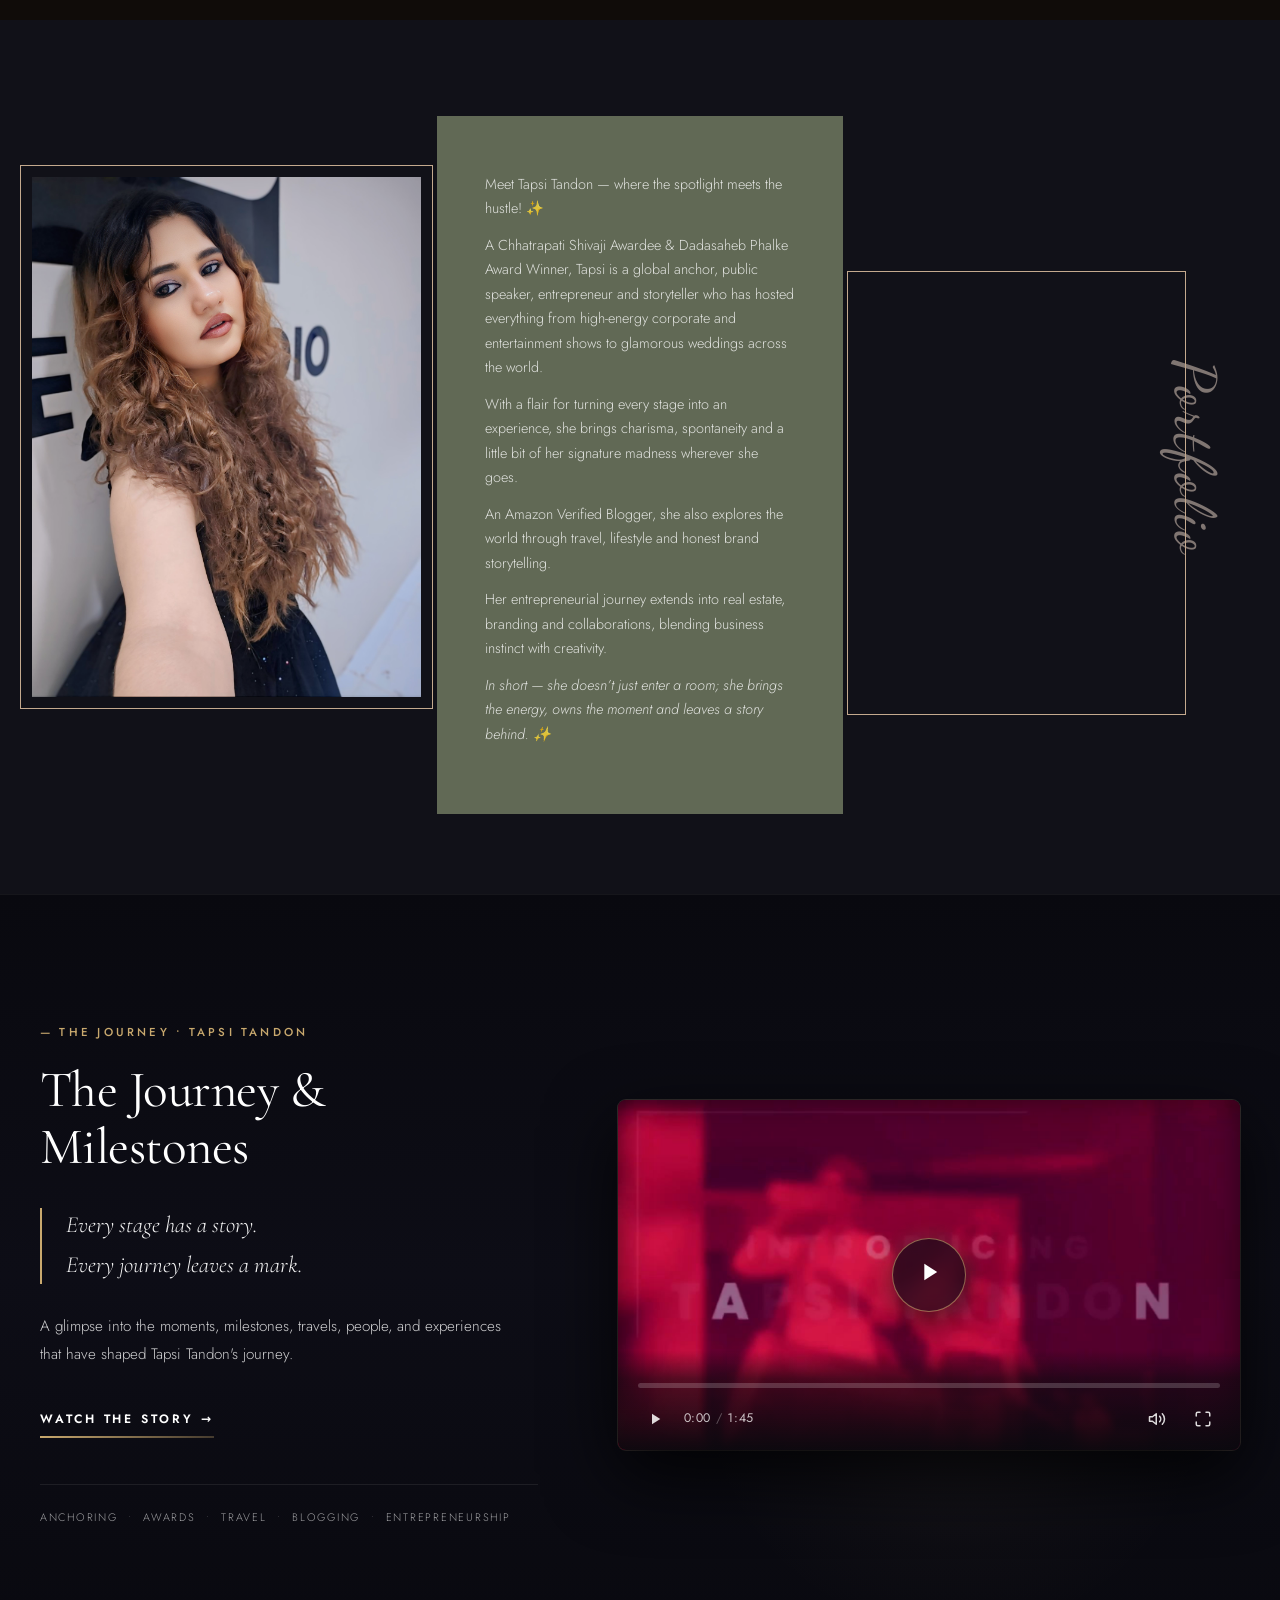
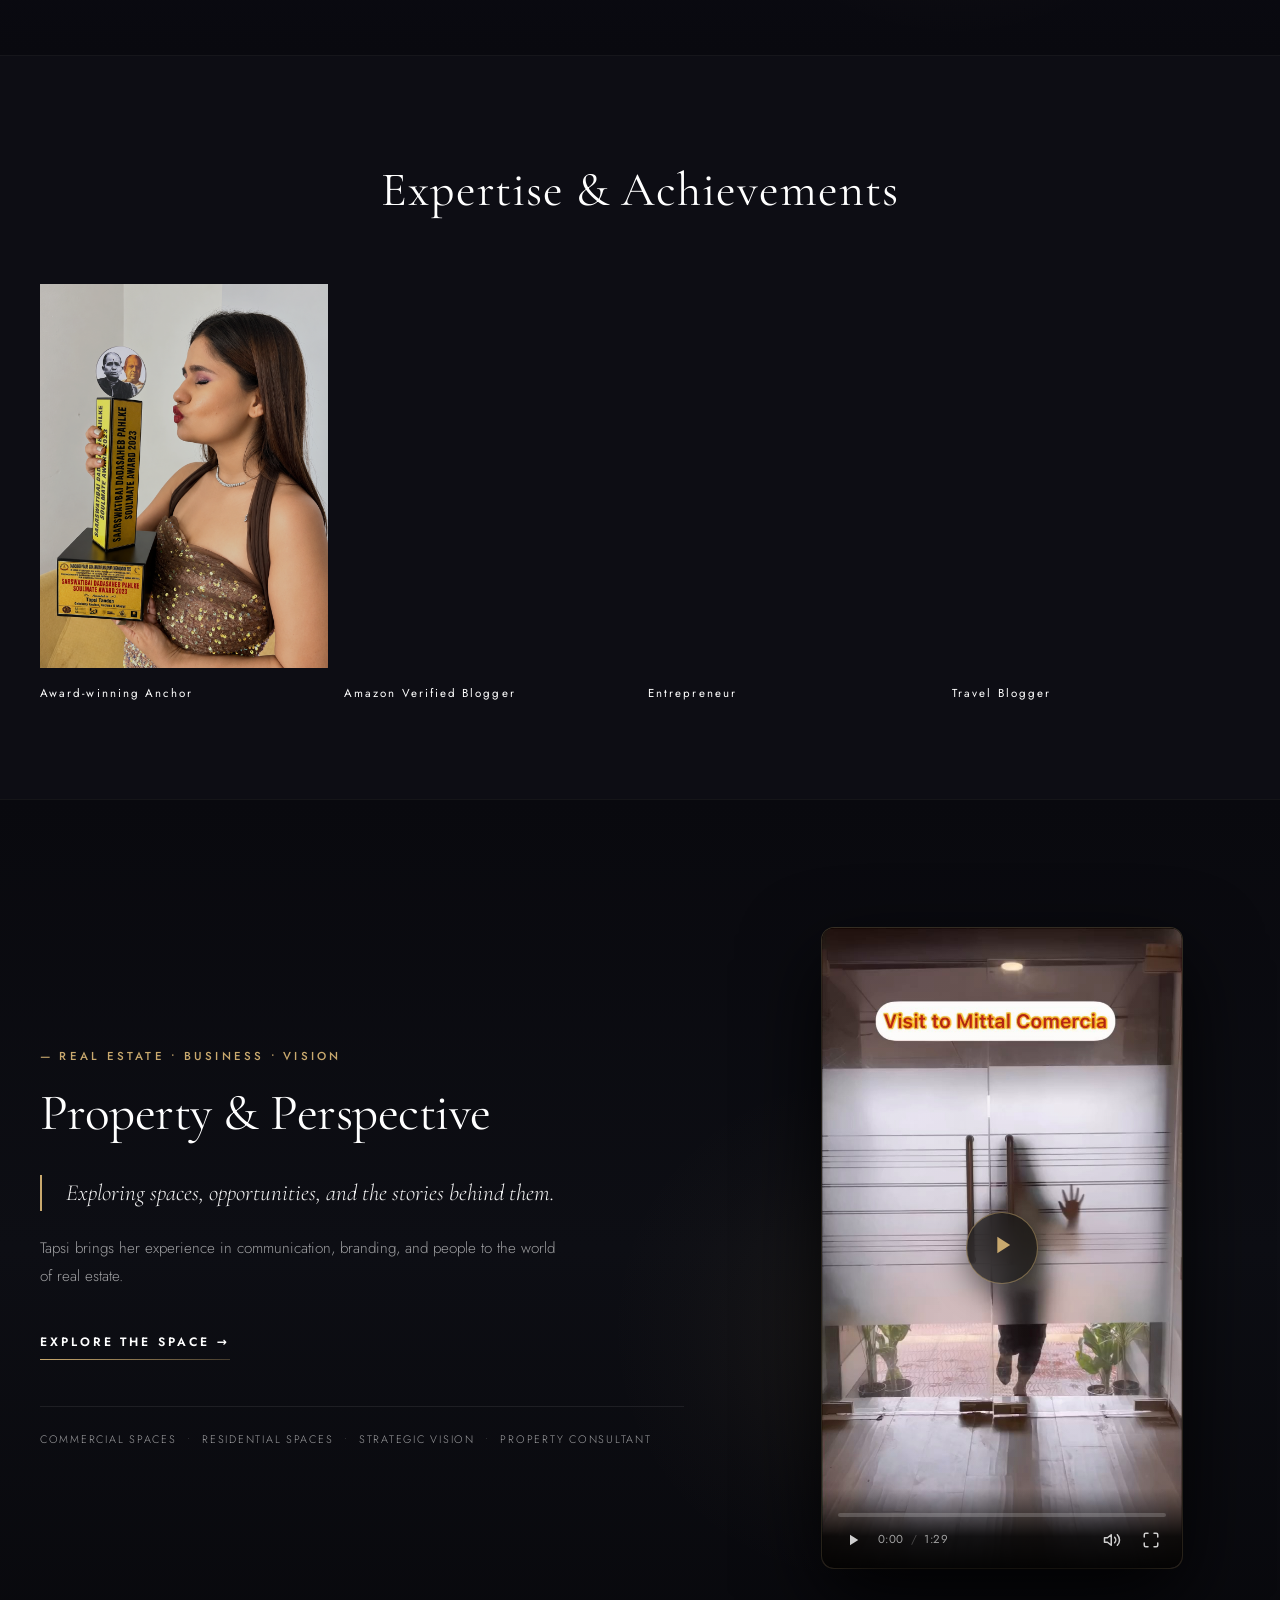
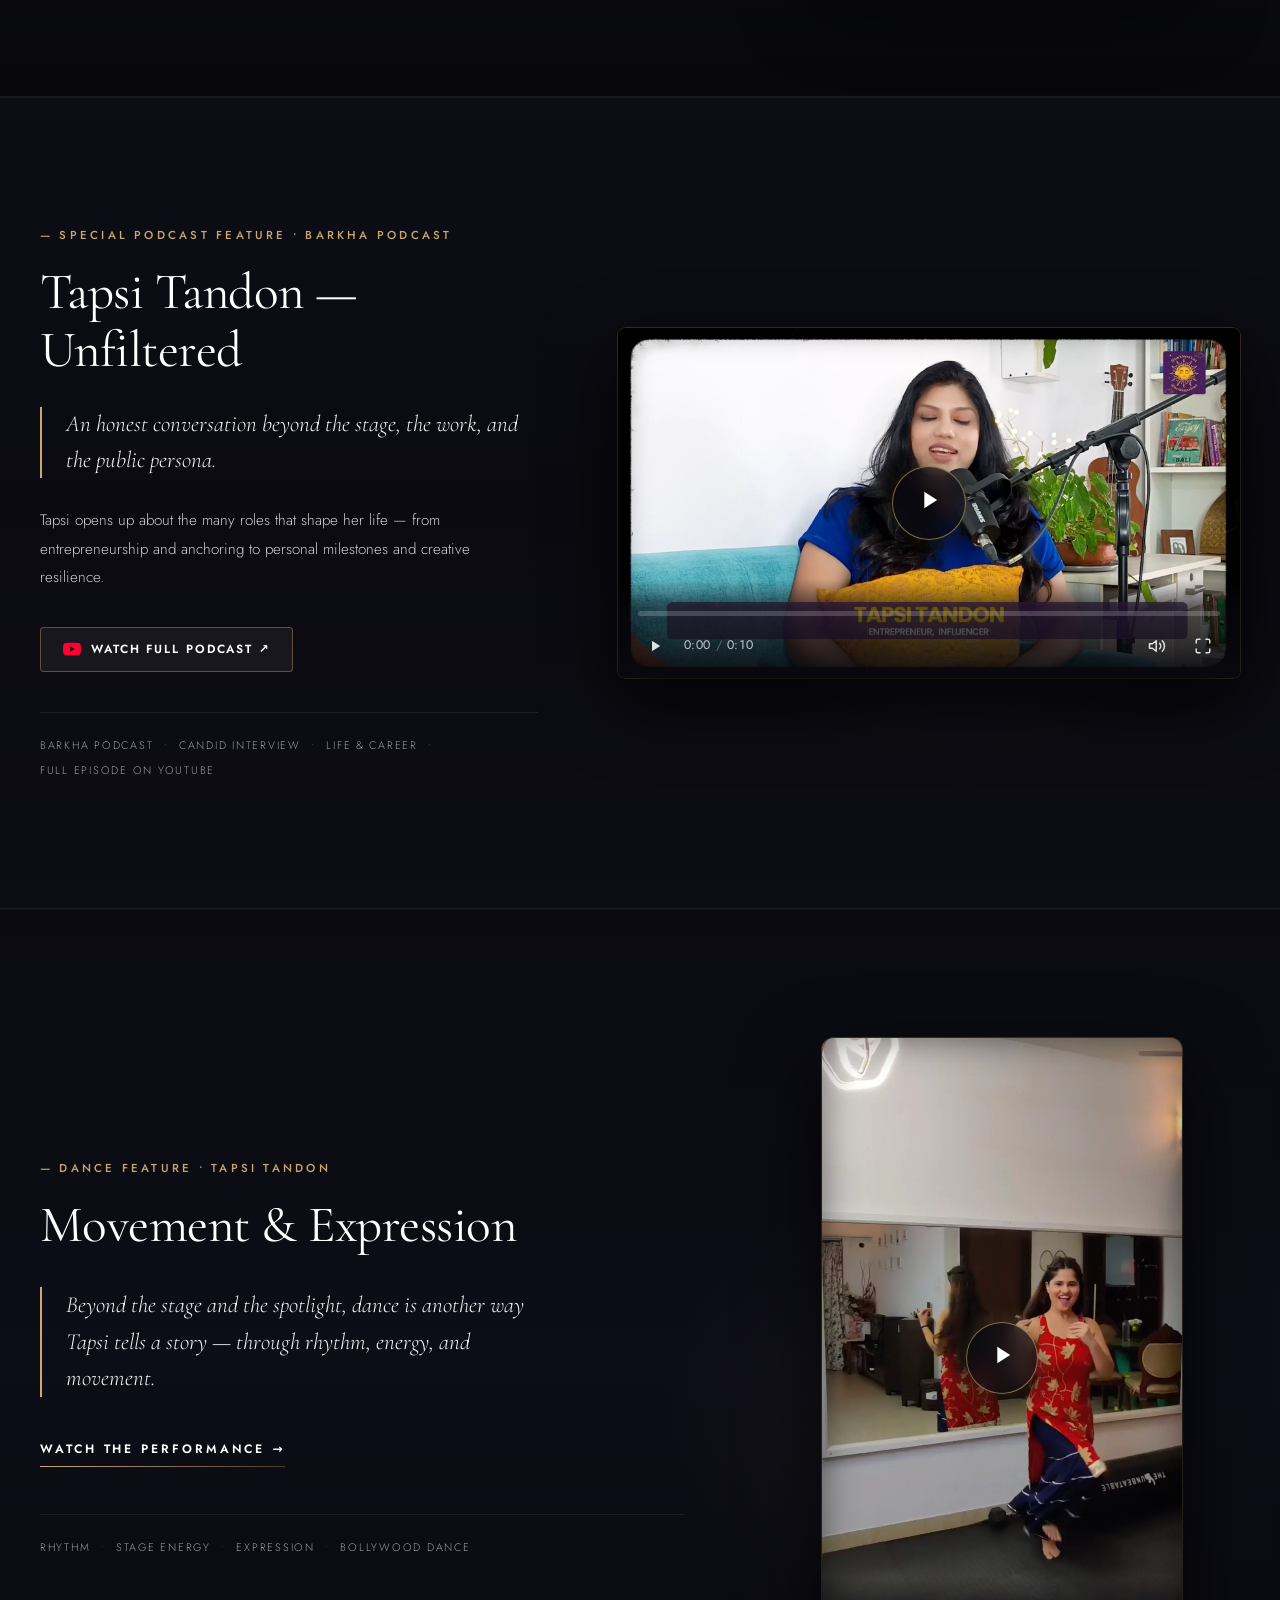
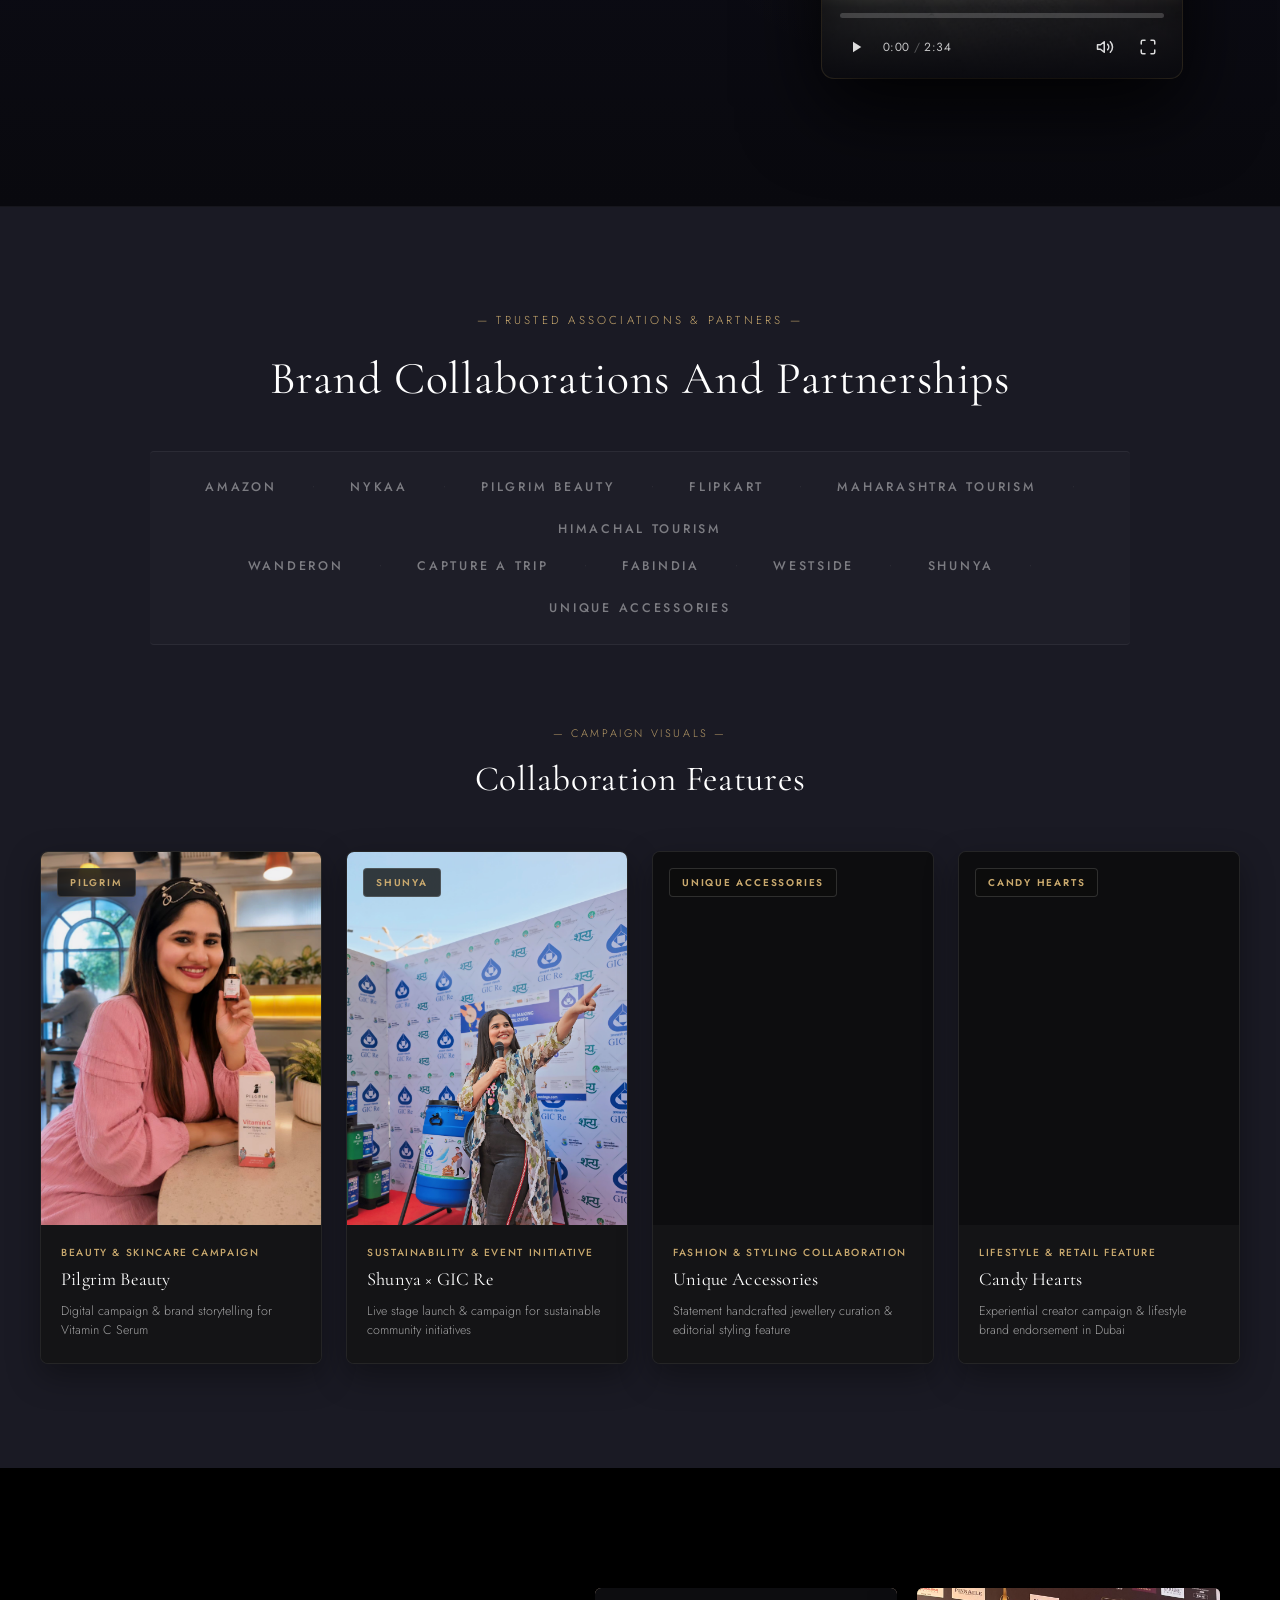
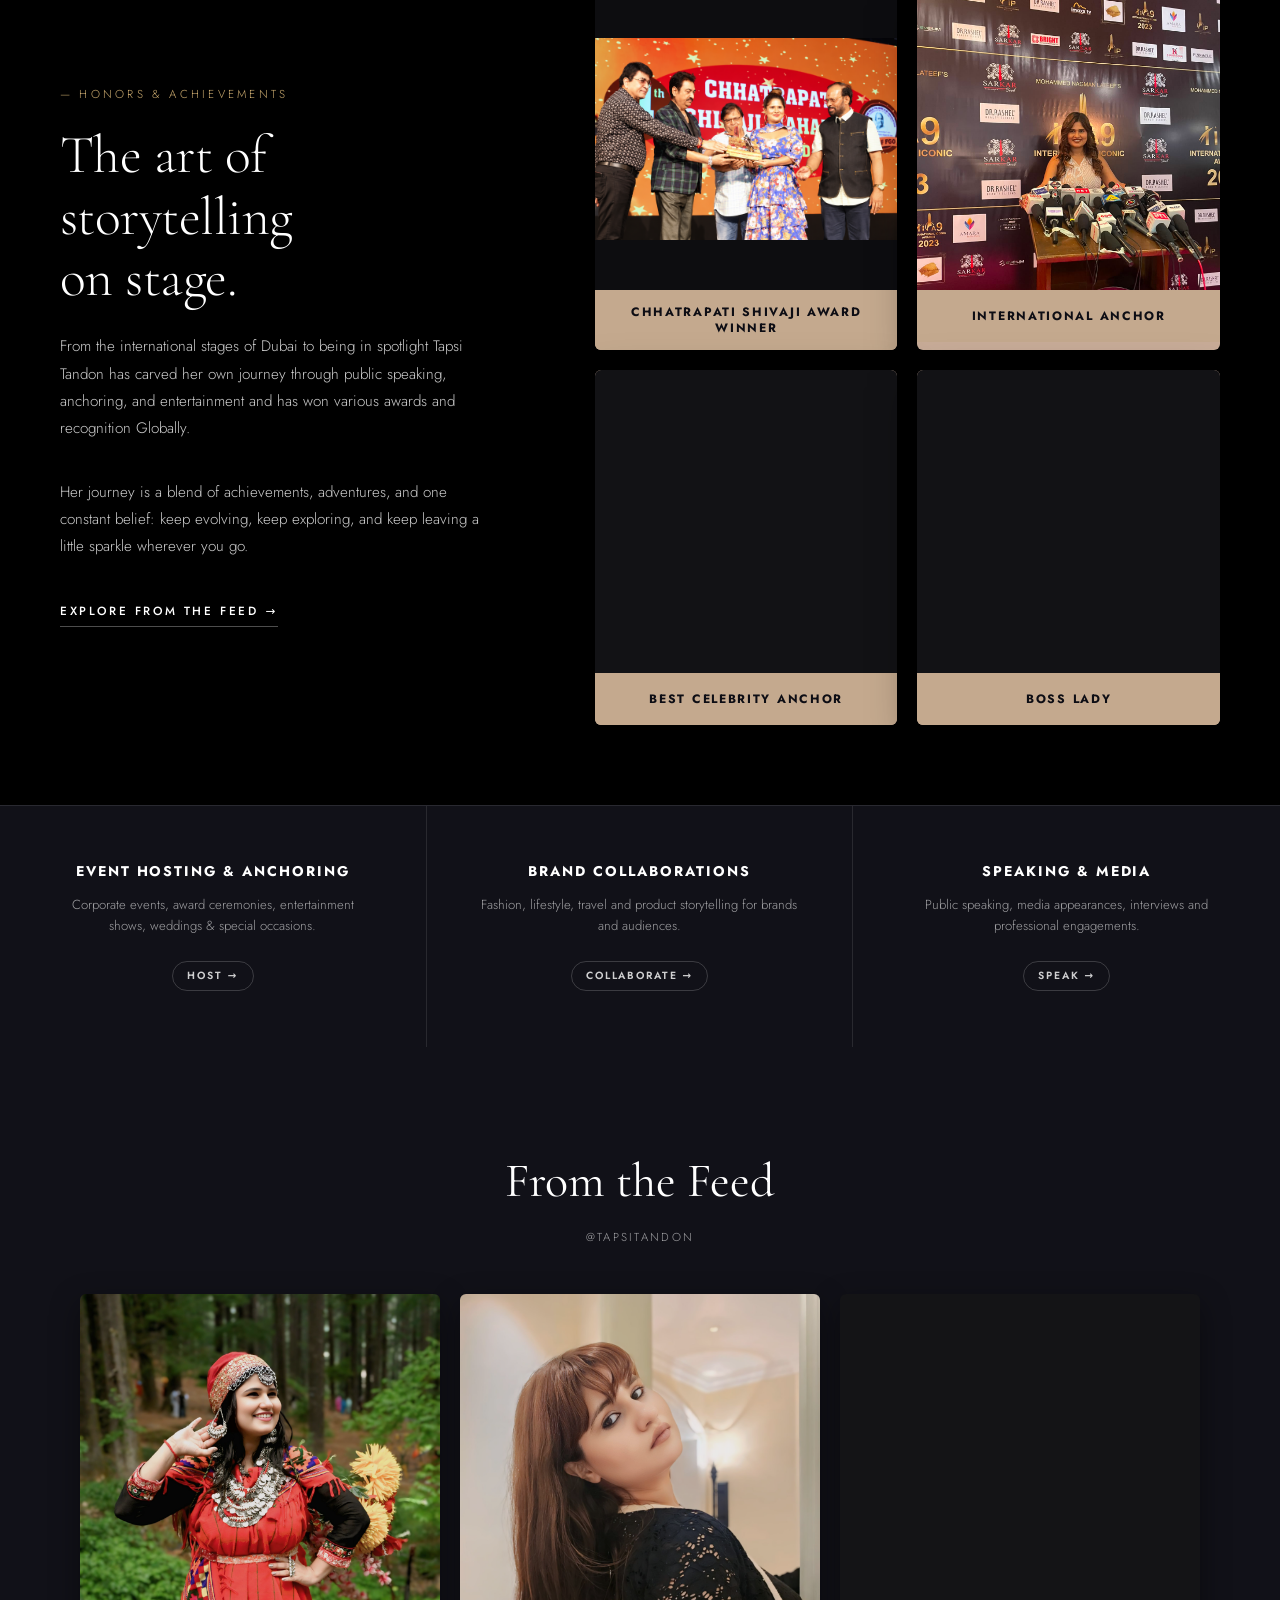
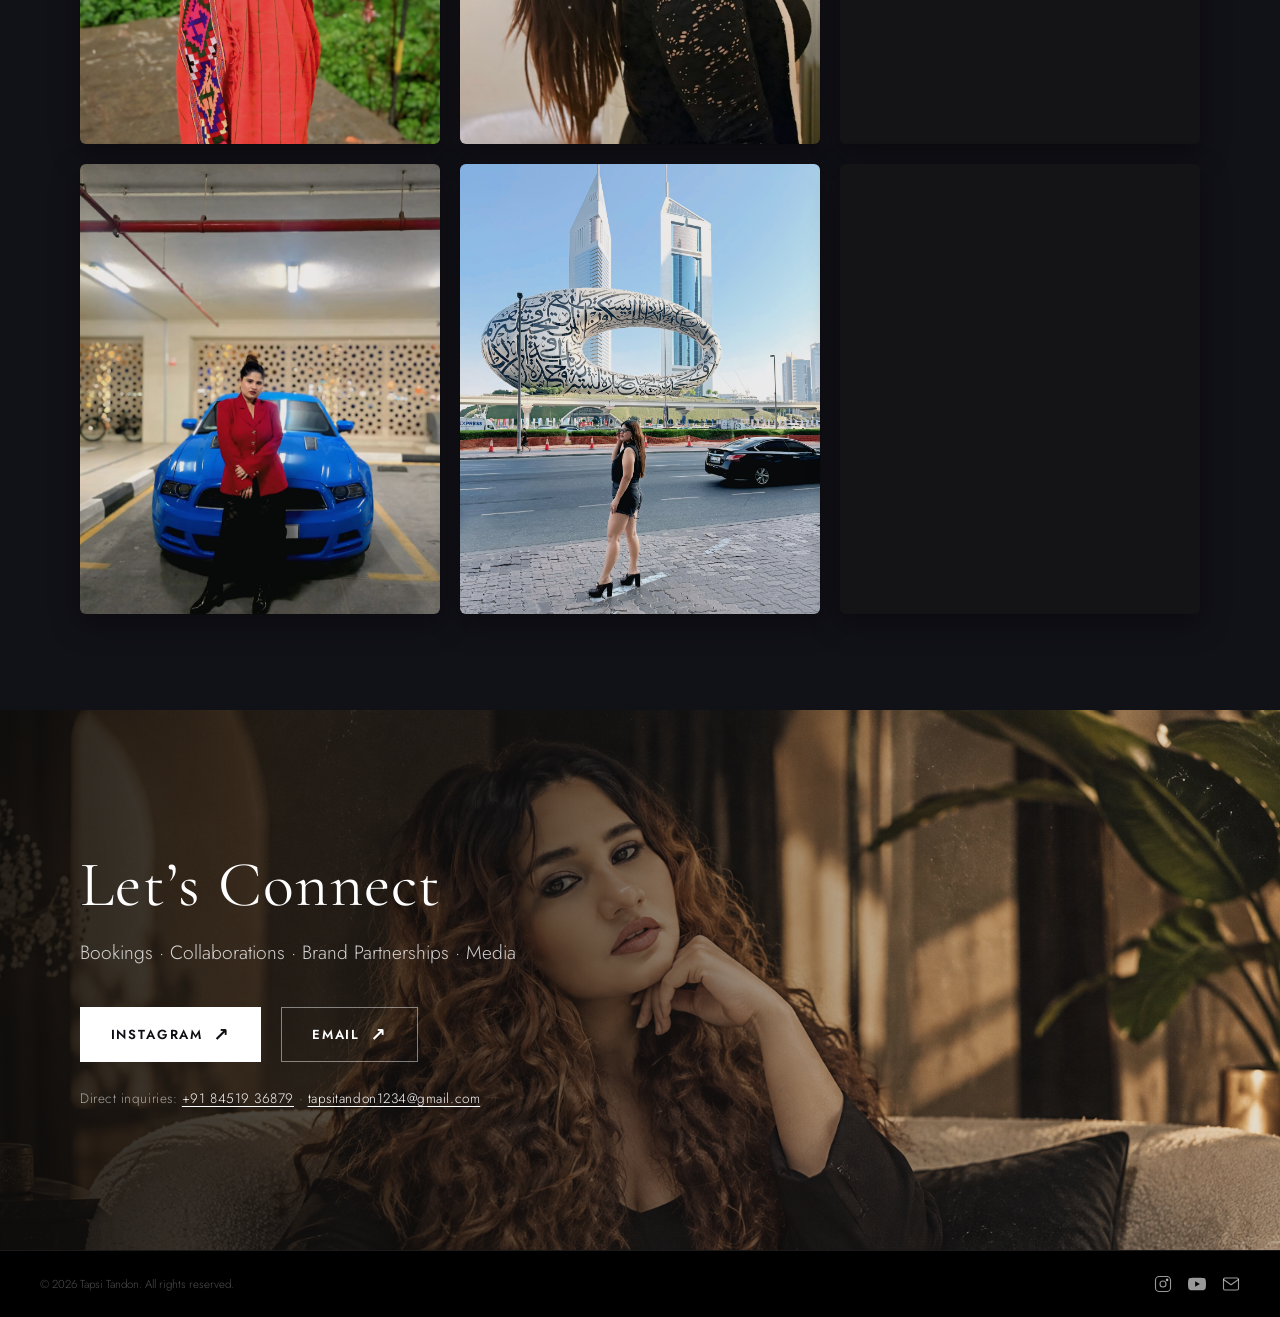
==== commit 523f436b: "chore: update brand collaborations list per Didiii's request" ====
--- a/index.html
+++ b/index.html
@@ -797,22 +797,28 @@
       <!-- Muted Editorial Brand Strip (Introduction) -->
       <div class="brand-strip reveal-up">
         <div class="brand-strip__row">
+          <span class="brand-strip__item">AMAZON</span>
+          <span class="brand-strip__dot">&bull;</span>
           <span class="brand-strip__item">NYKAA</span>
           <span class="brand-strip__dot">&bull;</span>
-          <span class="brand-strip__item">CAPTURETRIP</span>
-          <span class="brand-strip__dot">&bull;</span>
-          <span class="brand-strip__item">PILGRIM</span>
-          <span class="brand-strip__dot">&bull;</span>
-          <span class="brand-strip__item">AMAZON</span>
-        </div>
-        <div class="brand-strip__row">
-          <span class="brand-strip__item">FABINDIA</span>
+          <span class="brand-strip__item">PILGRIM BEAUTY</span>
           <span class="brand-strip__dot">&bull;</span>
           <span class="brand-strip__item">FLIPKART</span>
           <span class="brand-strip__dot">&bull;</span>
+          <span class="brand-strip__item">MAHARASHTRA TOURISM</span>
+          <span class="brand-strip__dot">&bull;</span>
+          <span class="brand-strip__item">HIMACHAL TOURISM</span>
+        </div>
+        <div class="brand-strip__row">
+          <span class="brand-strip__item">WANDERON</span>
+          <span class="brand-strip__dot">&bull;</span>
+          <span class="brand-strip__item">CAPTURE A TRIP</span>
+          <span class="brand-strip__dot">&bull;</span>
+          <span class="brand-strip__item">FABINDIA</span>
+          <span class="brand-strip__dot">&bull;</span>
+          <span class="brand-strip__item">WESTSIDE</span>
+          <span class="brand-strip__dot">&bull;</span>
           <span class="brand-strip__item">SHUNYA</span>
-          <span class="brand-strip__dot">&bull;</span>
-          <span class="brand-strip__item">BANGLES</span>
           <span class="brand-strip__dot">&bull;</span>
           <span class="brand-strip__item">UNIQUE ACCESSORIES</span>
         </div>
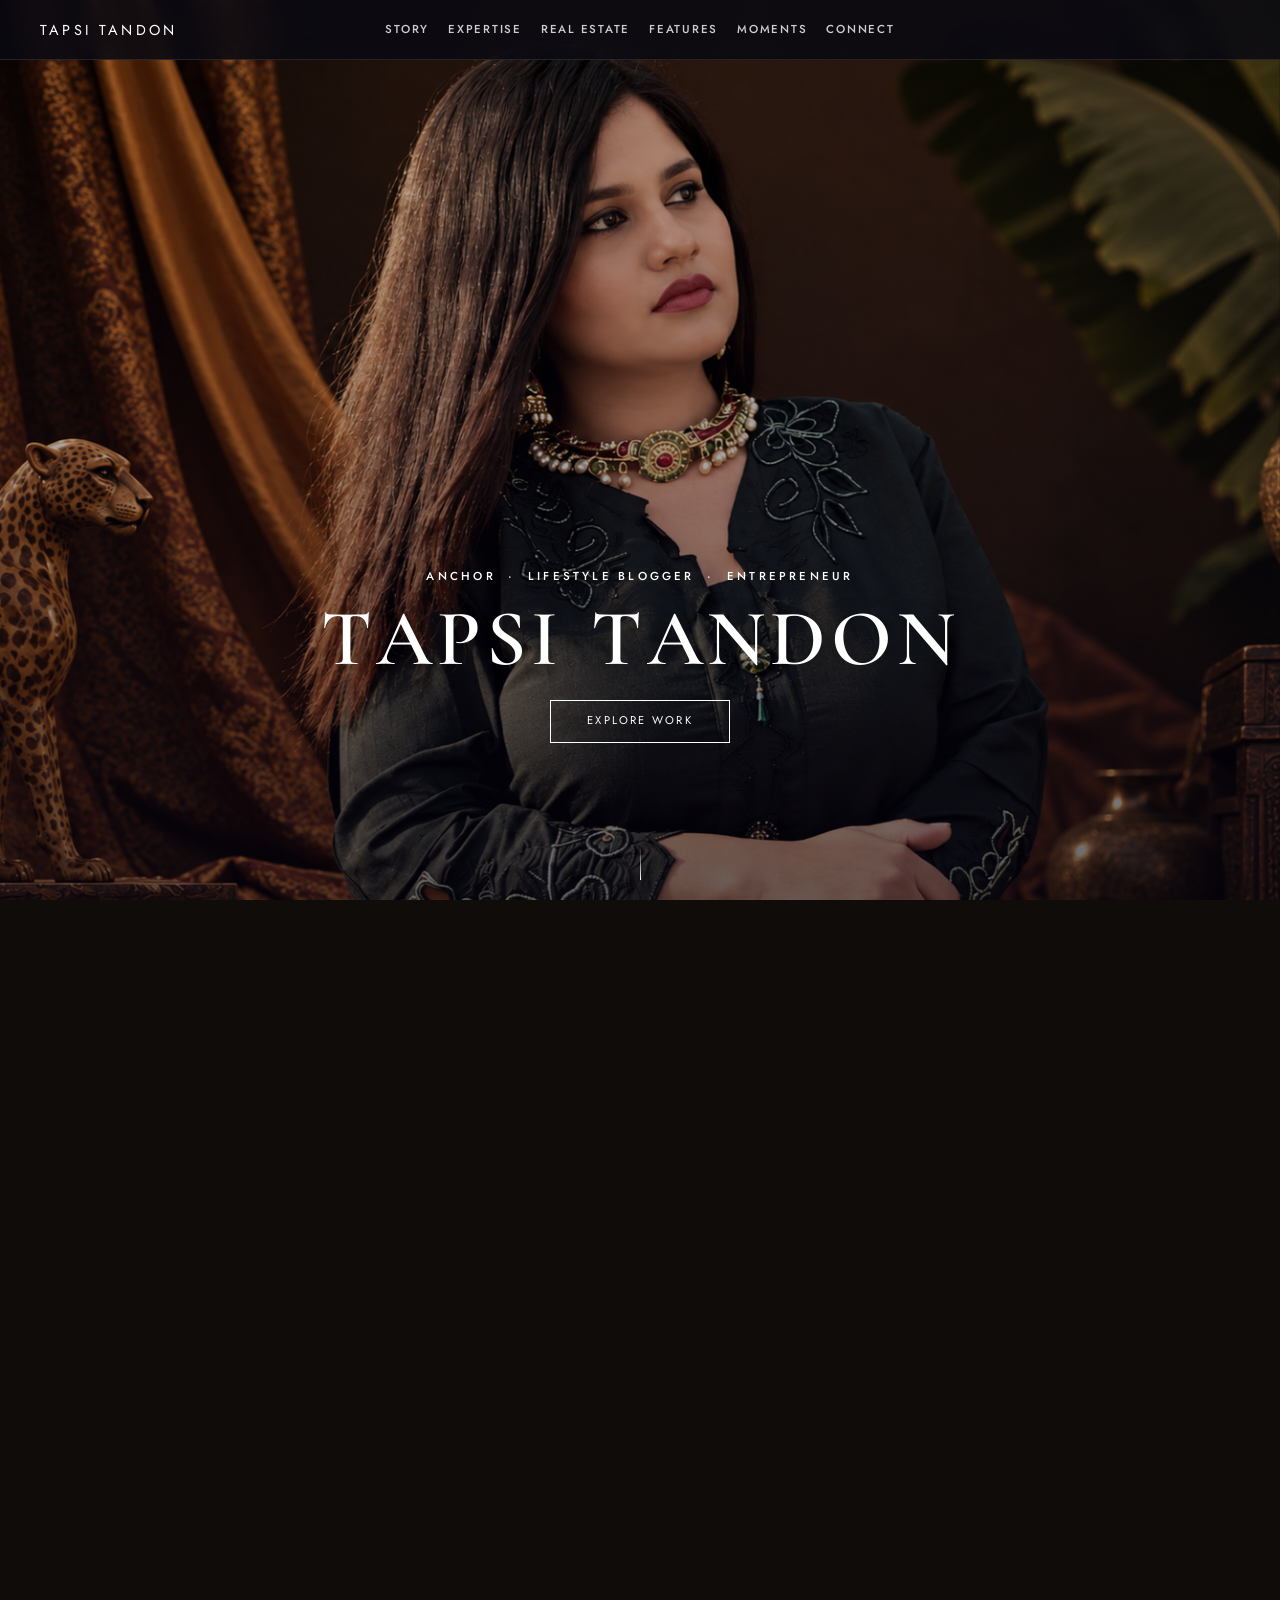
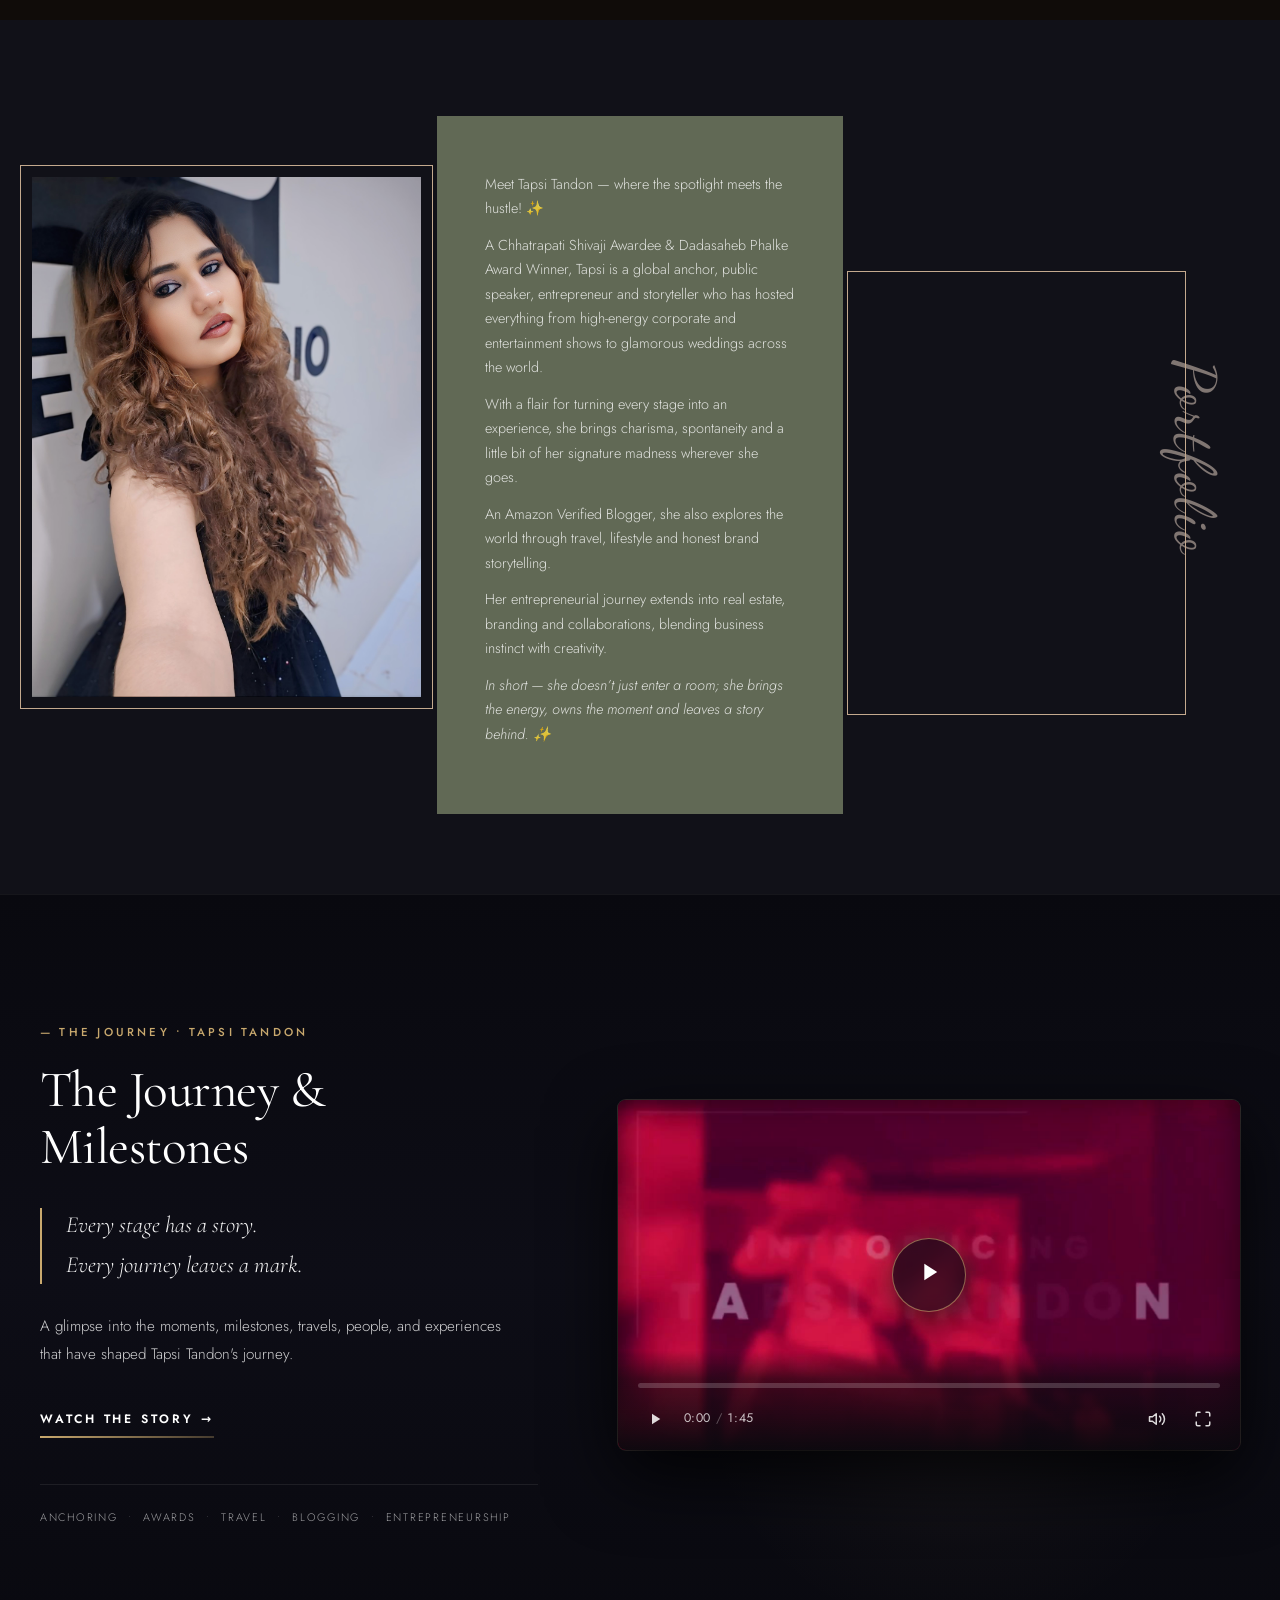
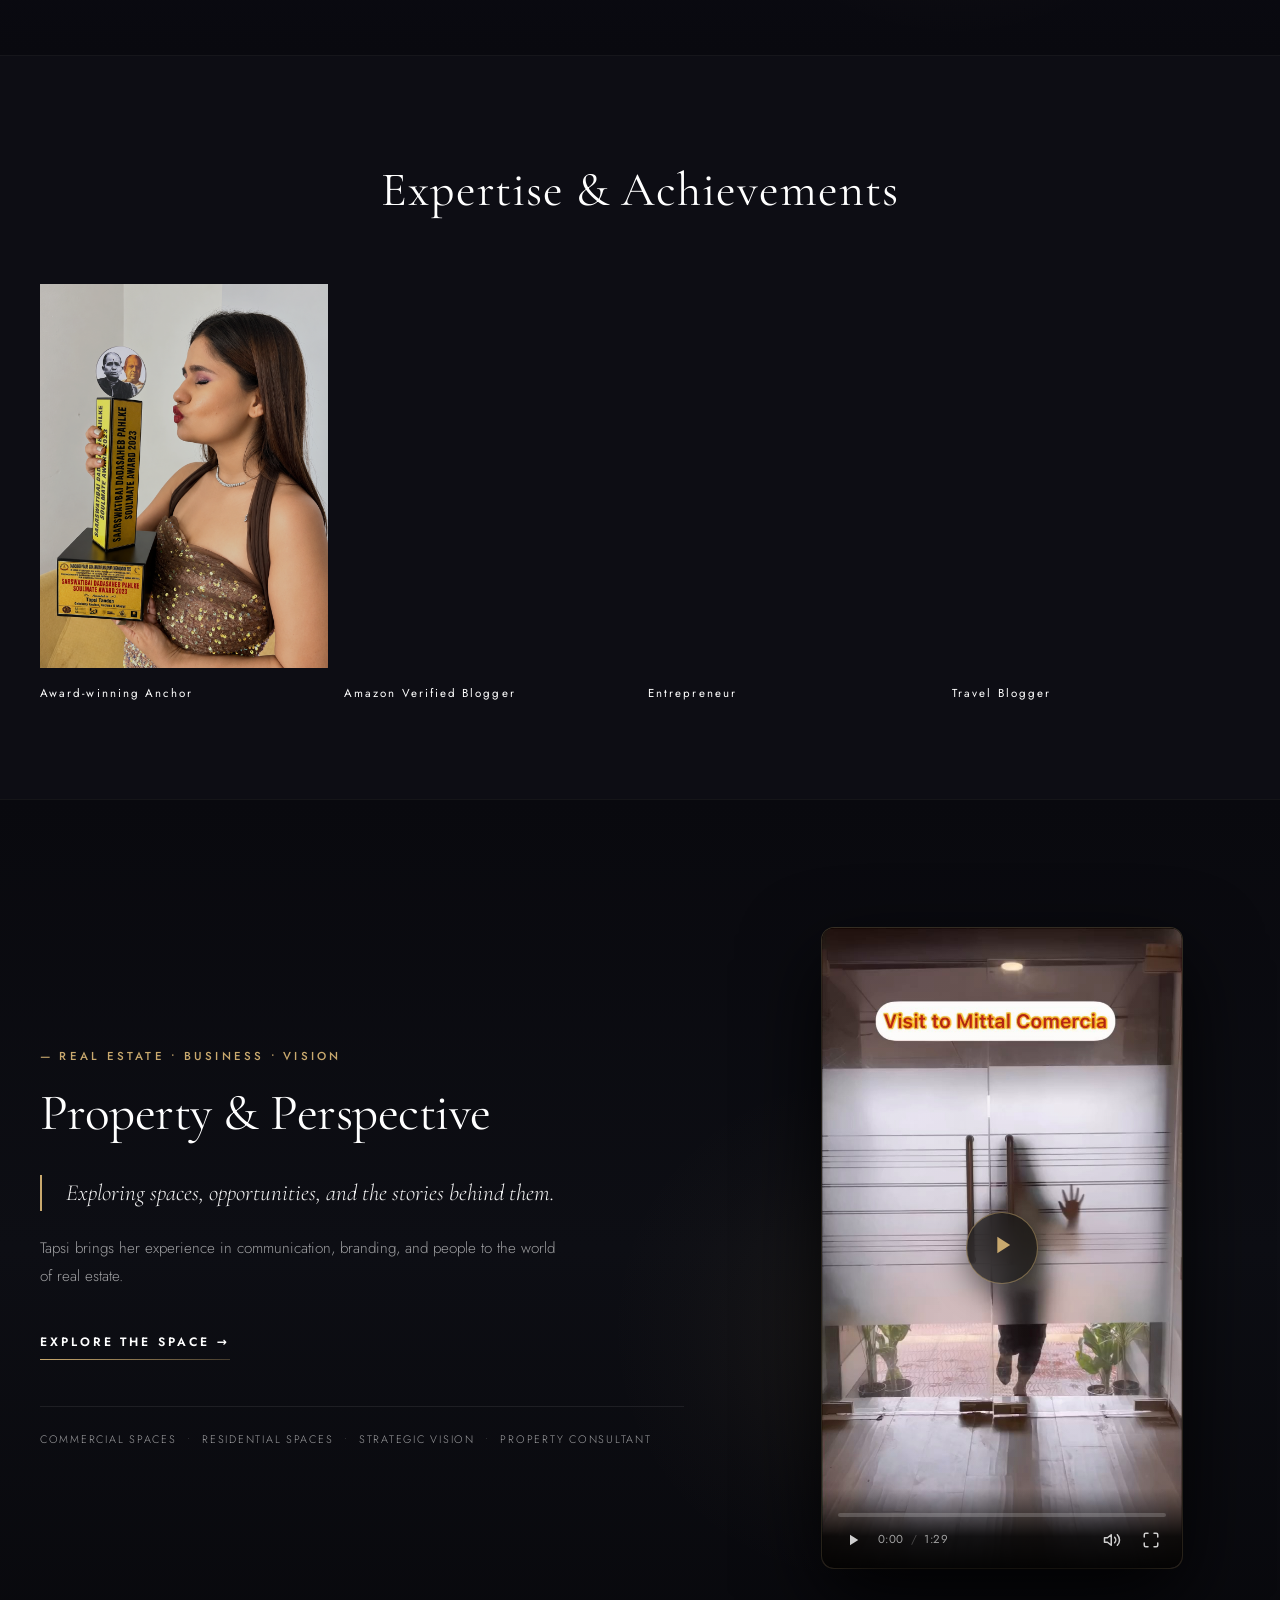
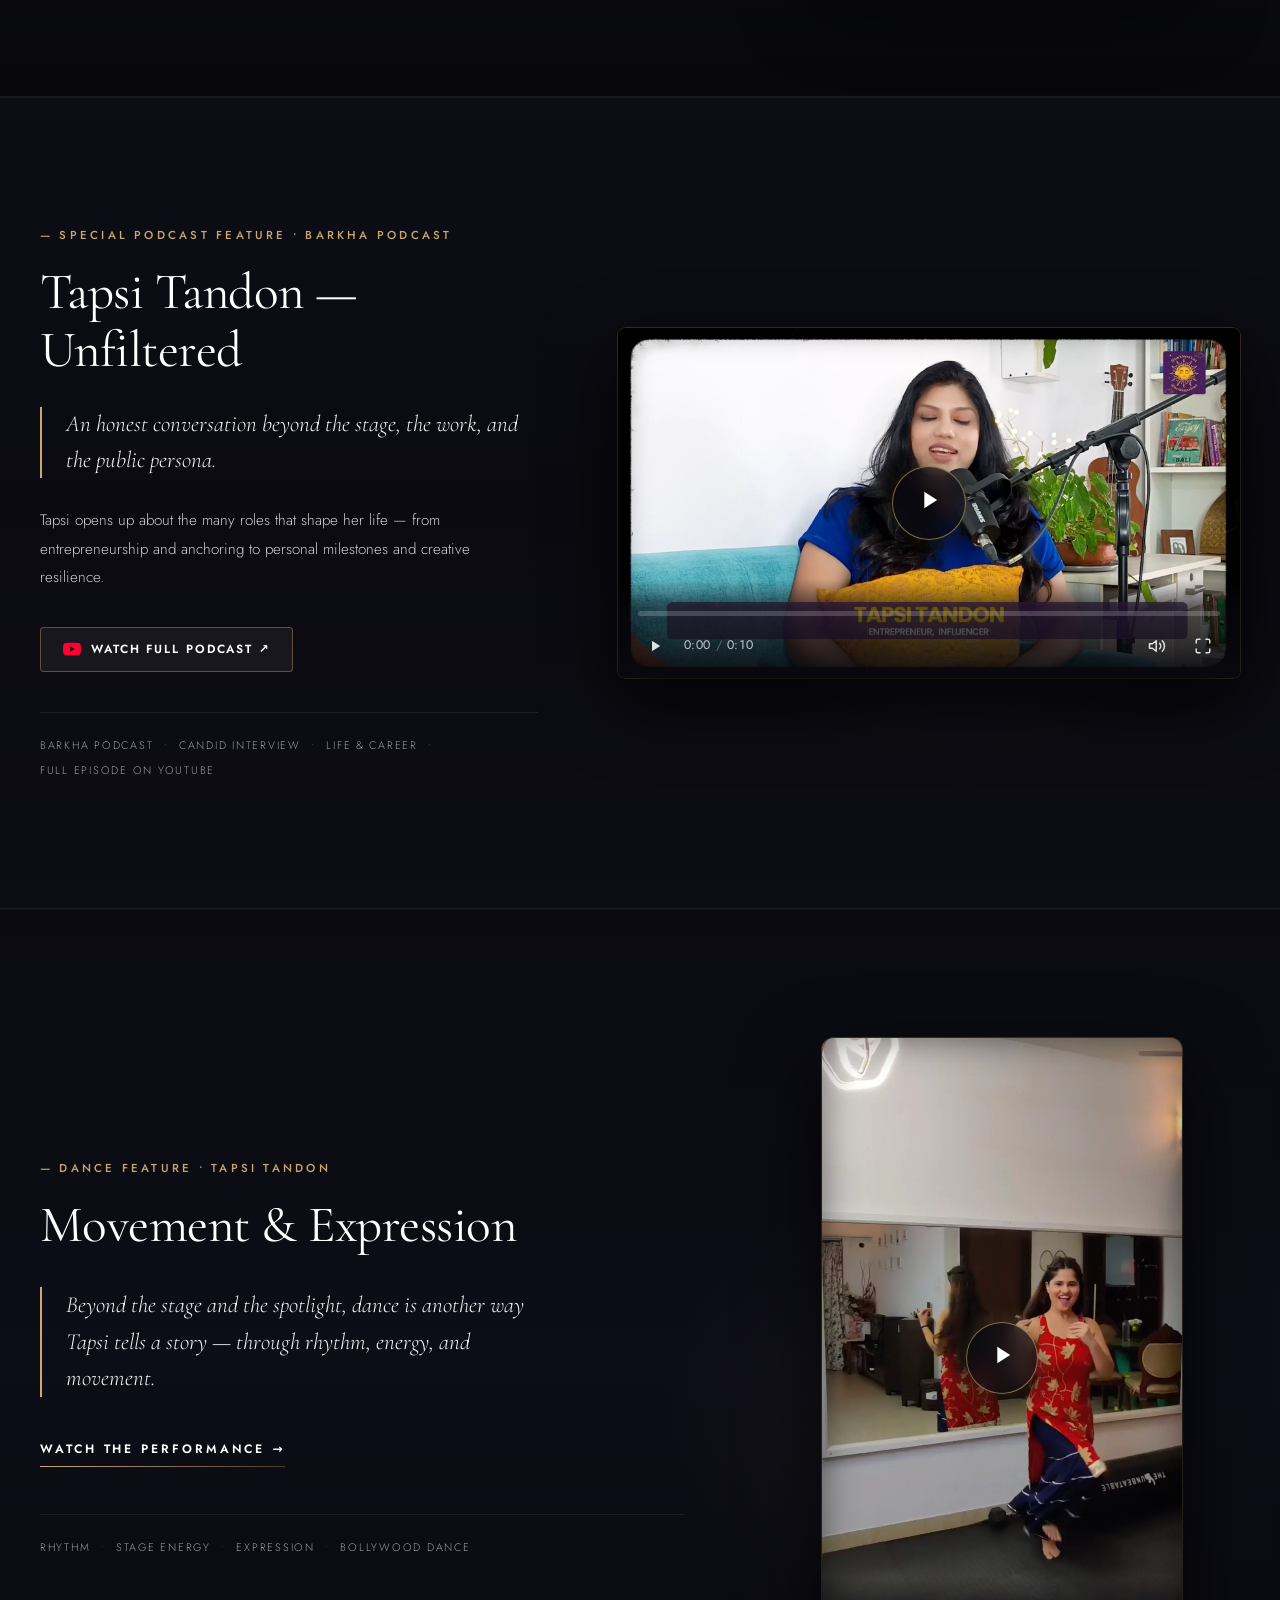
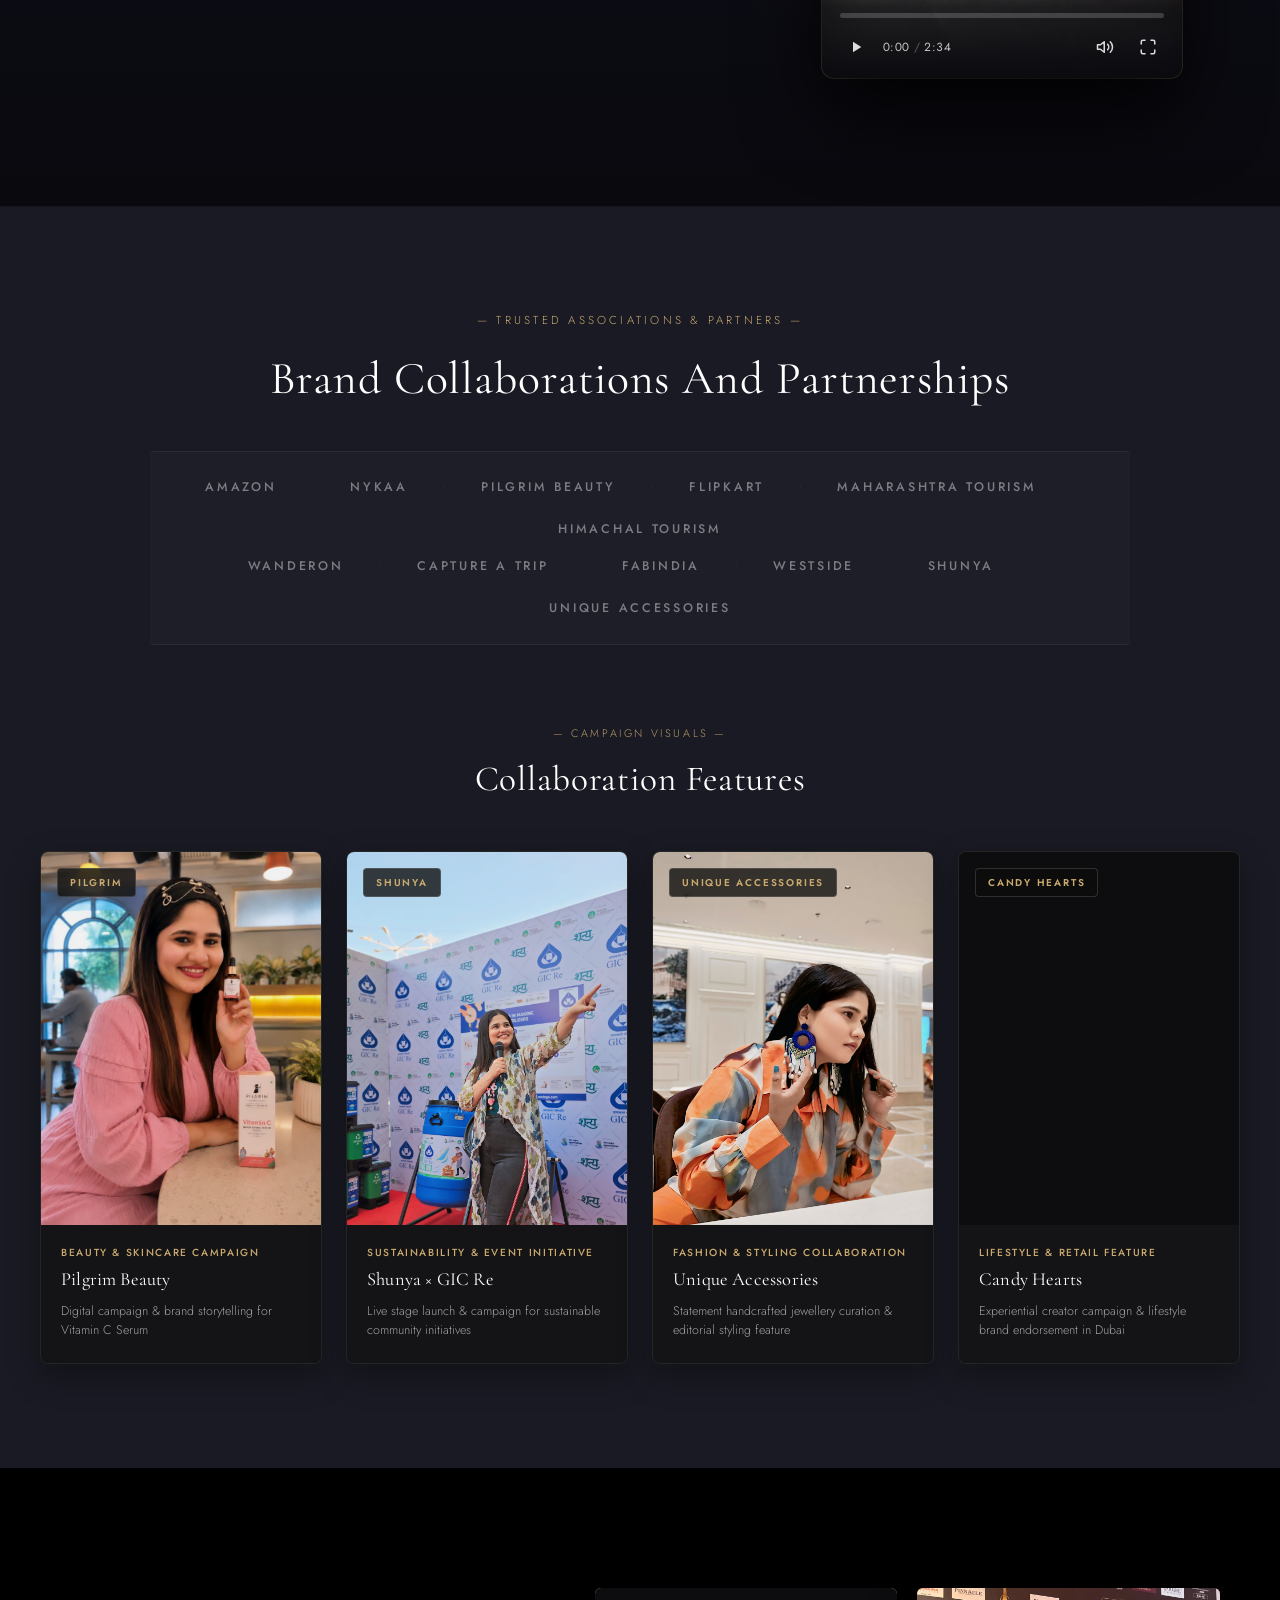
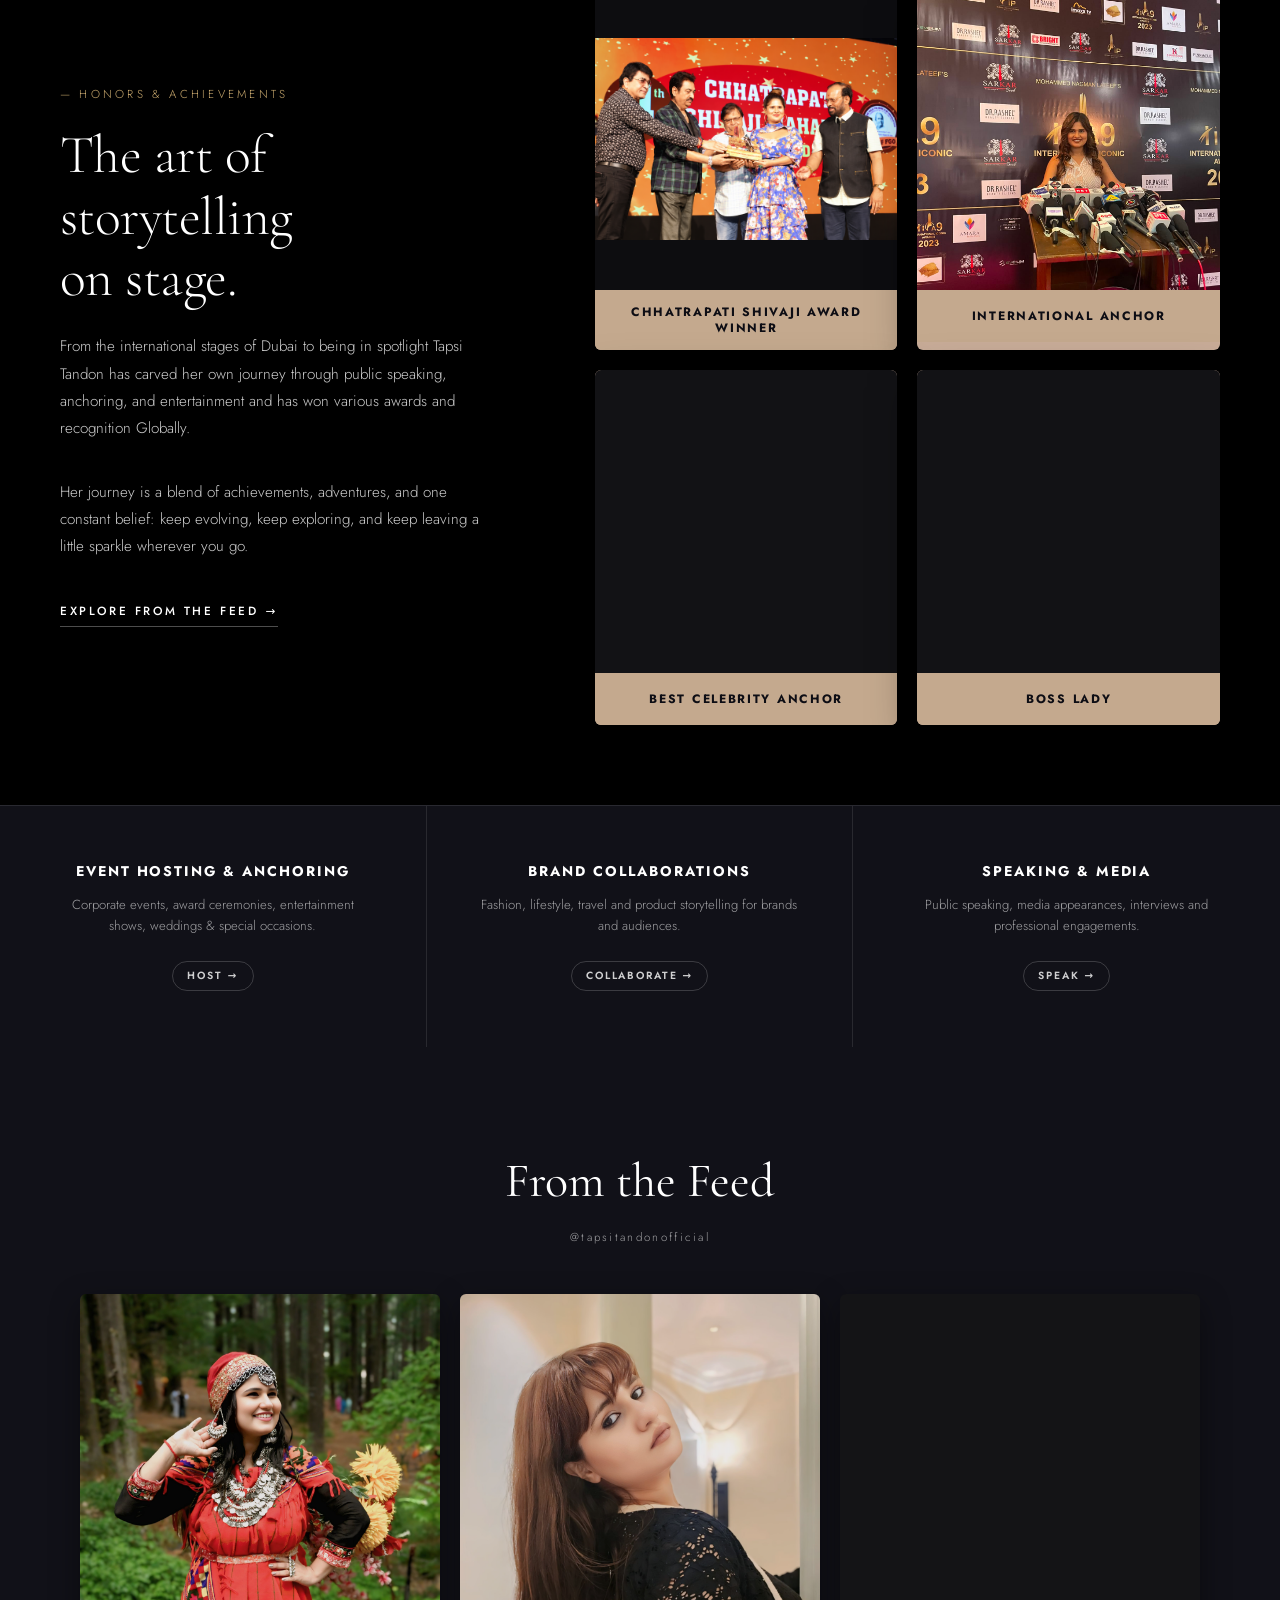
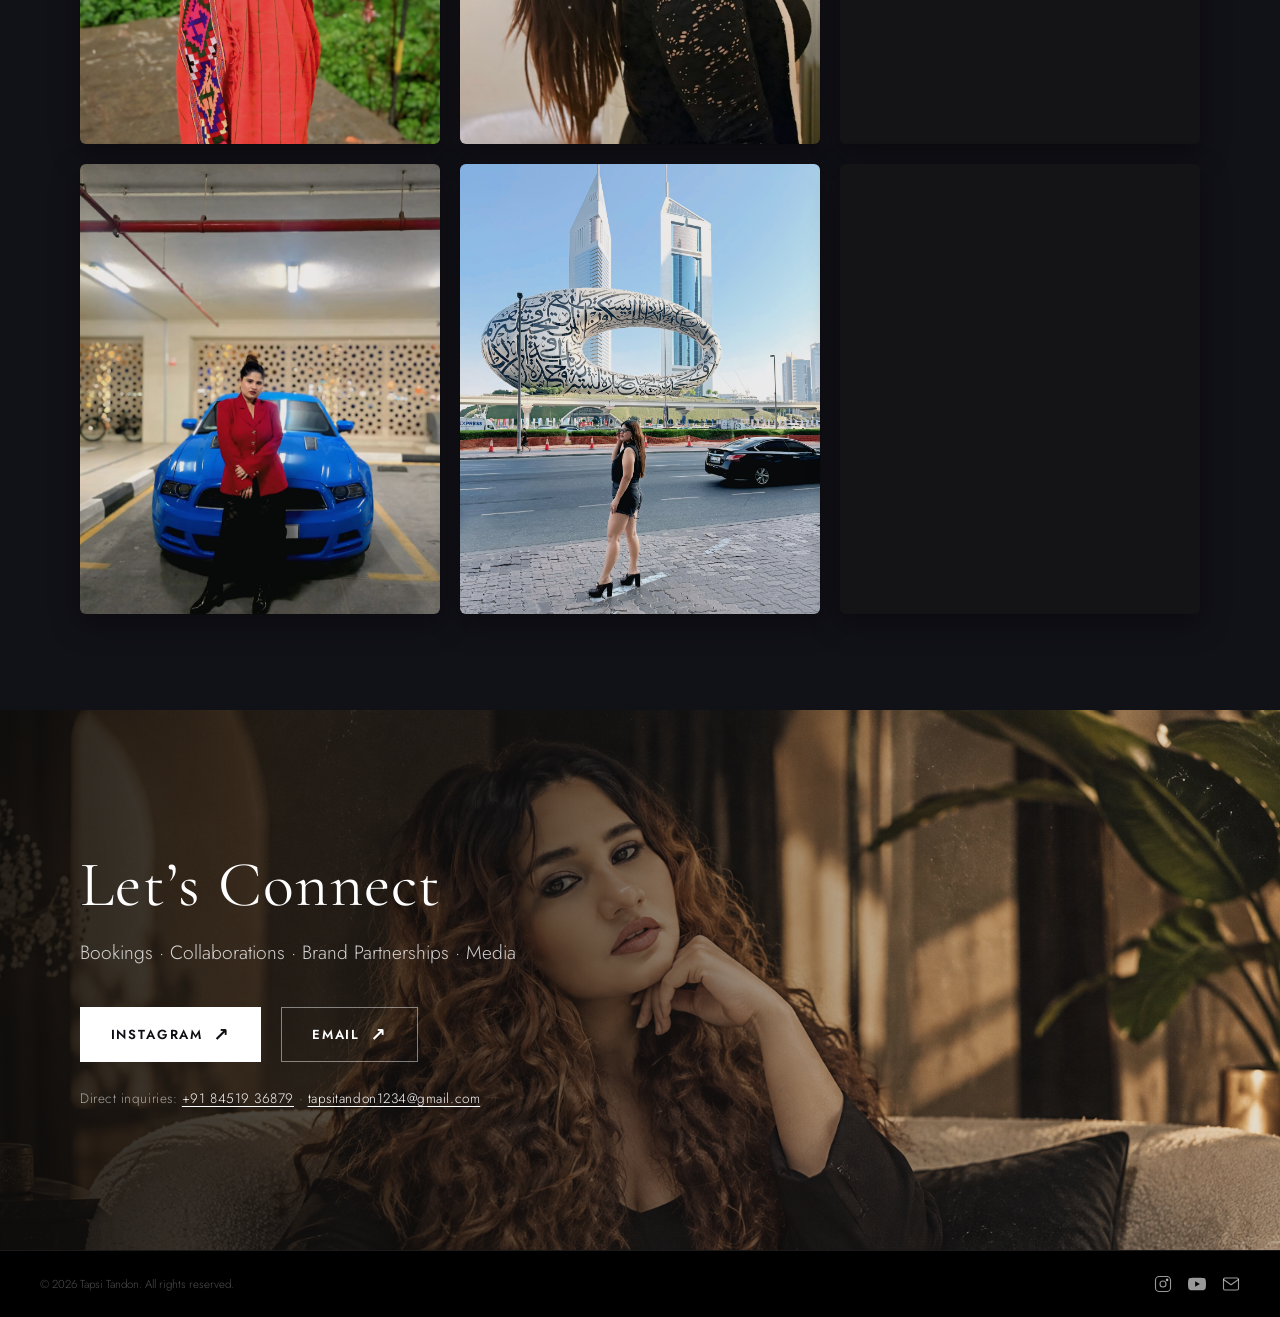
==== commit 38d589da: "chore: update instagram handle display to @tapsitandonofficial" ====
--- a/index.html
+++ b/index.html
@@ -1019,7 +1019,7 @@
     <section class="instagram-wall" id="moments">
       <div class="instagram-wall__header reveal-up">
         <h2 class="instagram-wall__title">From the Feed</h2>
-        <p class="instagram-wall__handle"><a href="https://www.instagram.com/tapsitandonofficial/" target="_blank" rel="noopener noreferrer" style="color: inherit; text-decoration: none;">@TAPSITANDON</a></p>
+        <p class="instagram-wall__handle"><a href="https://www.instagram.com/tapsitandonofficial/" target="_blank" rel="noopener noreferrer" style="color: inherit; text-decoration: none;">@tapsitandonofficial</a></p>
       </div>
       <div class="instagram-wall__grid">
         <!-- Photo 1: asset2.jpeg (Traditional Attire) -->
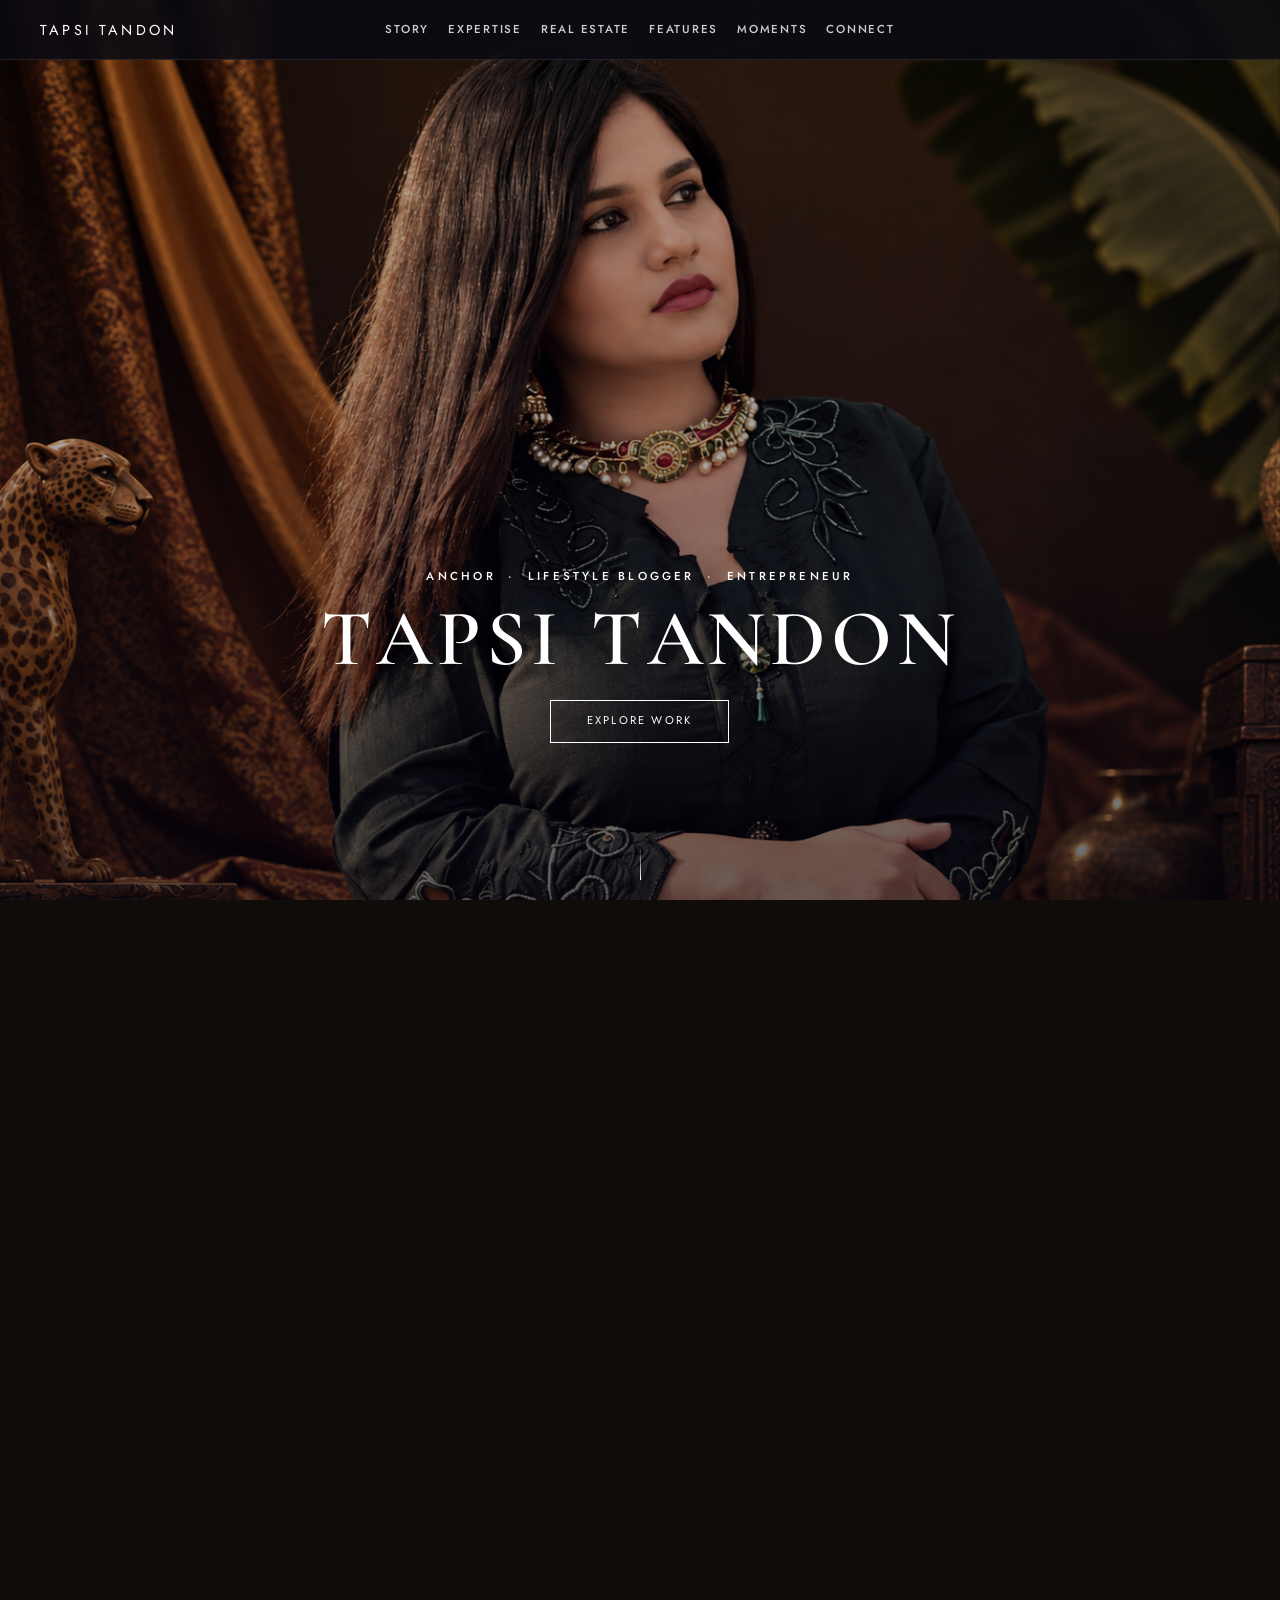
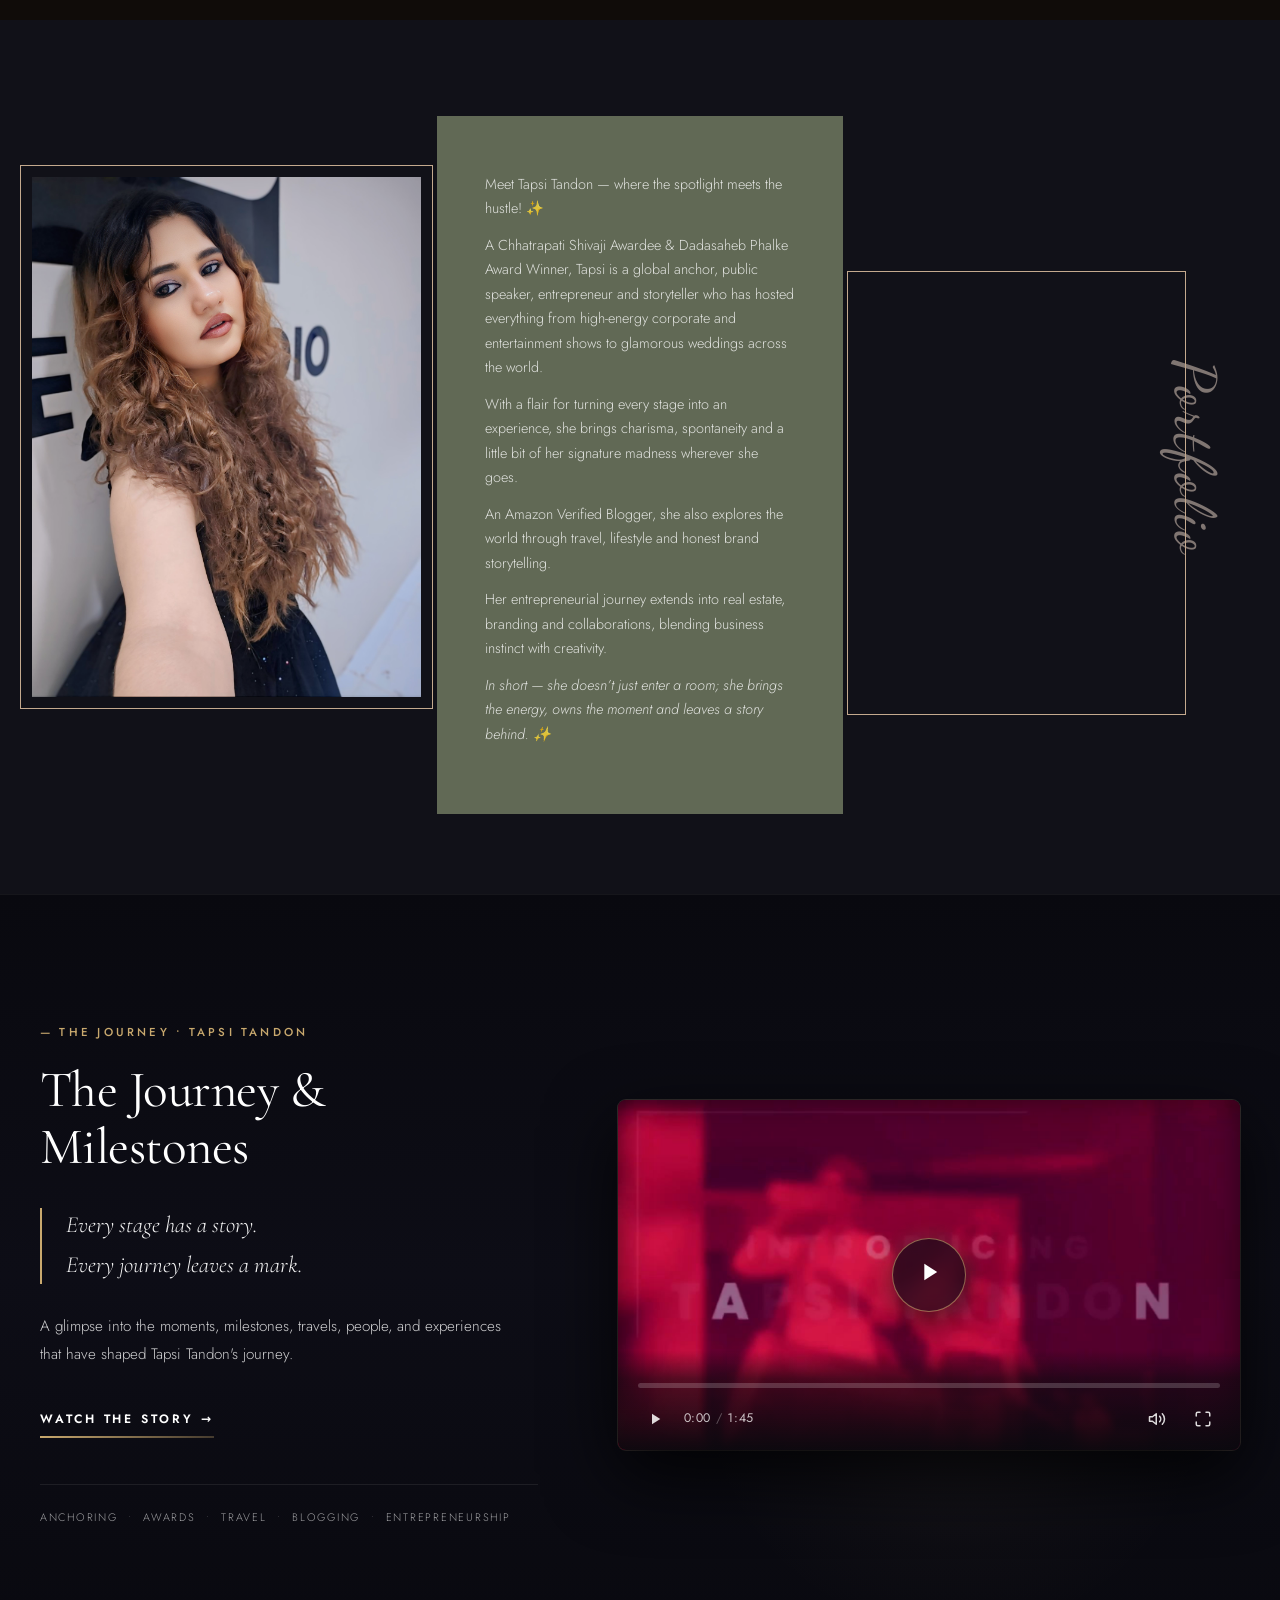
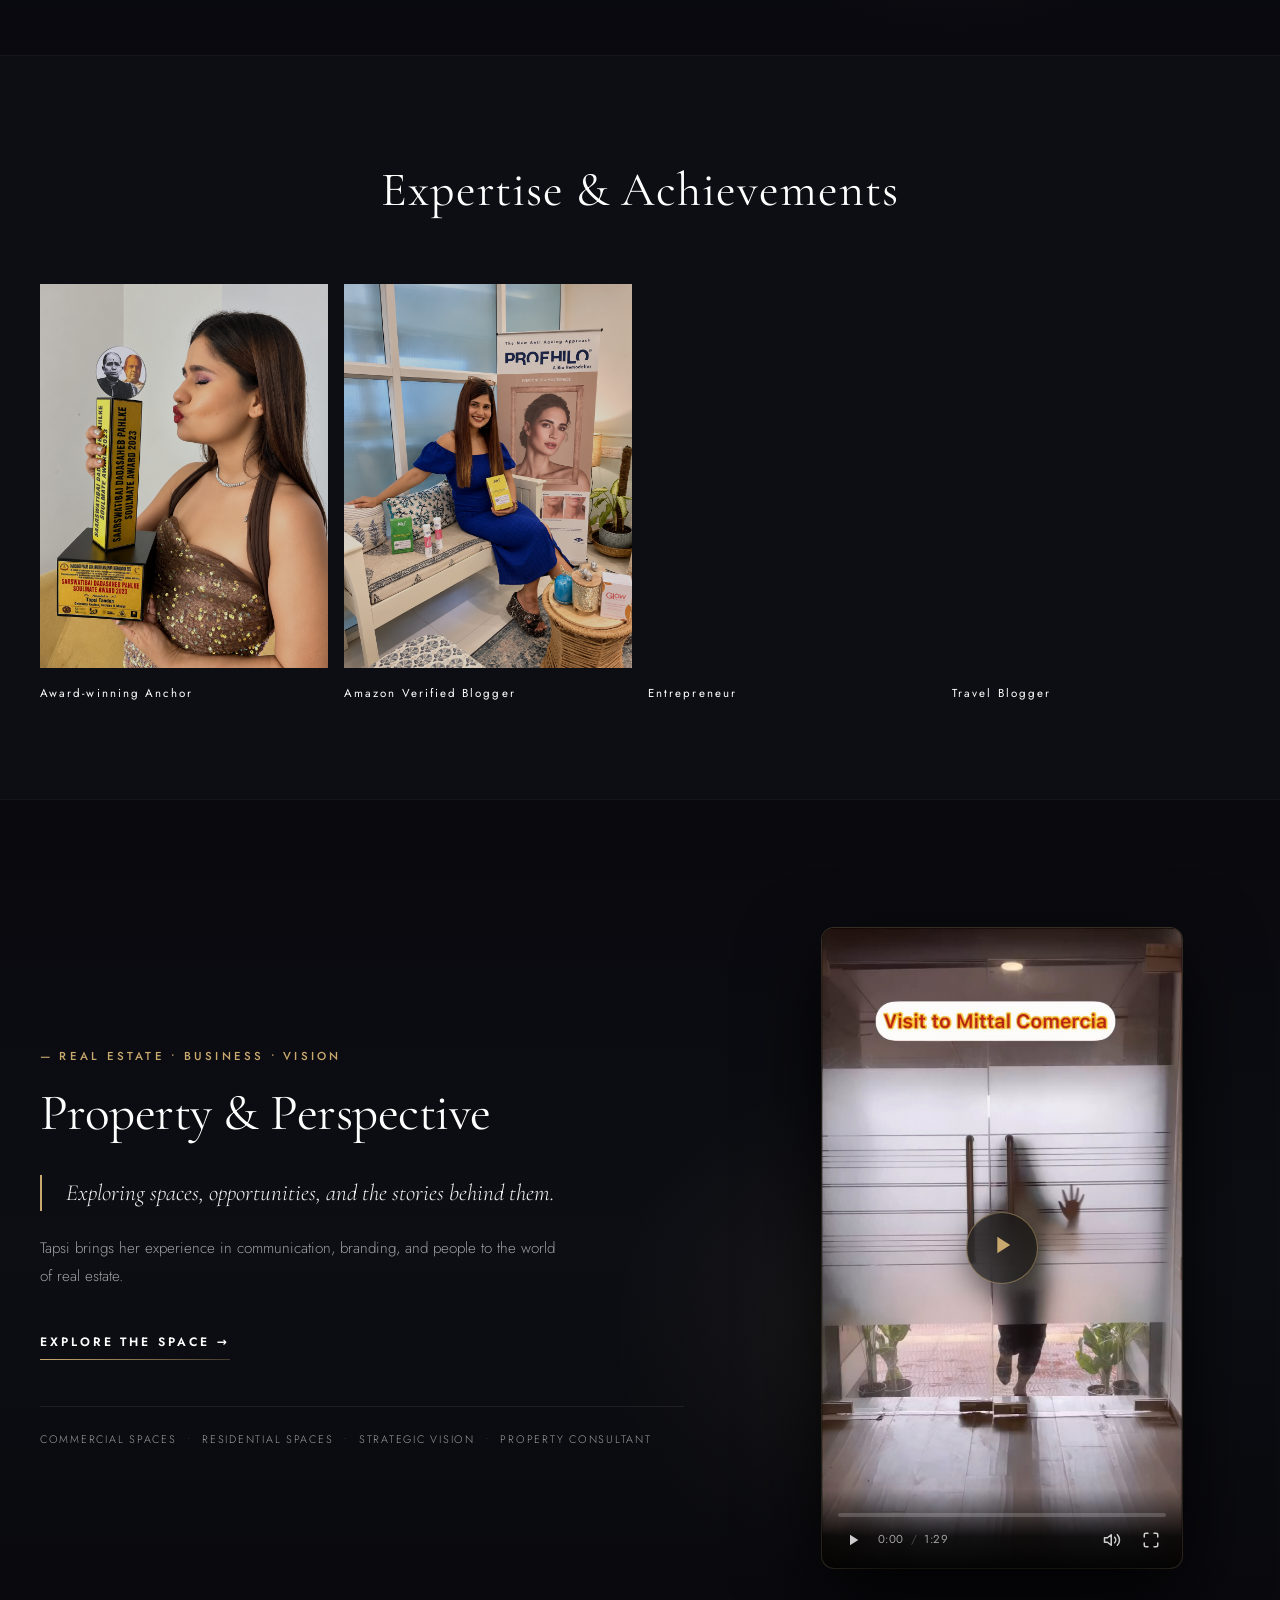
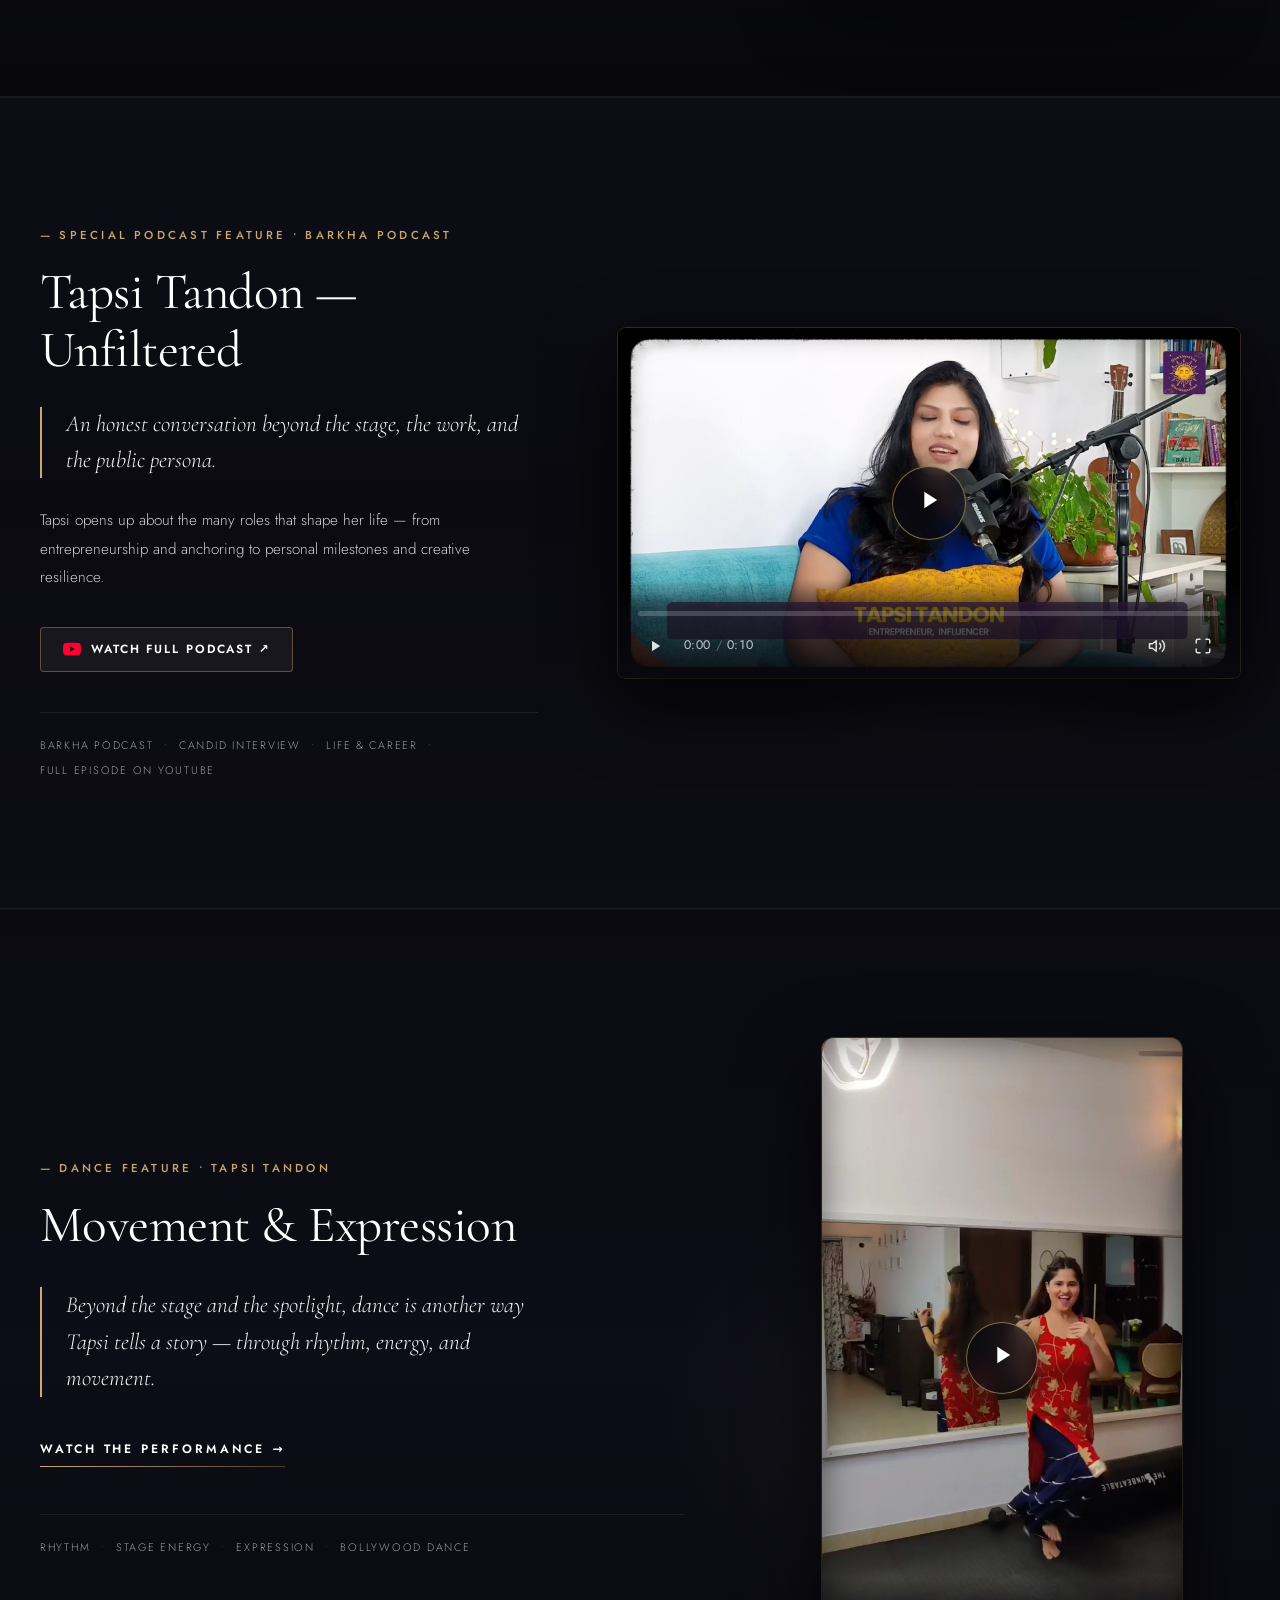
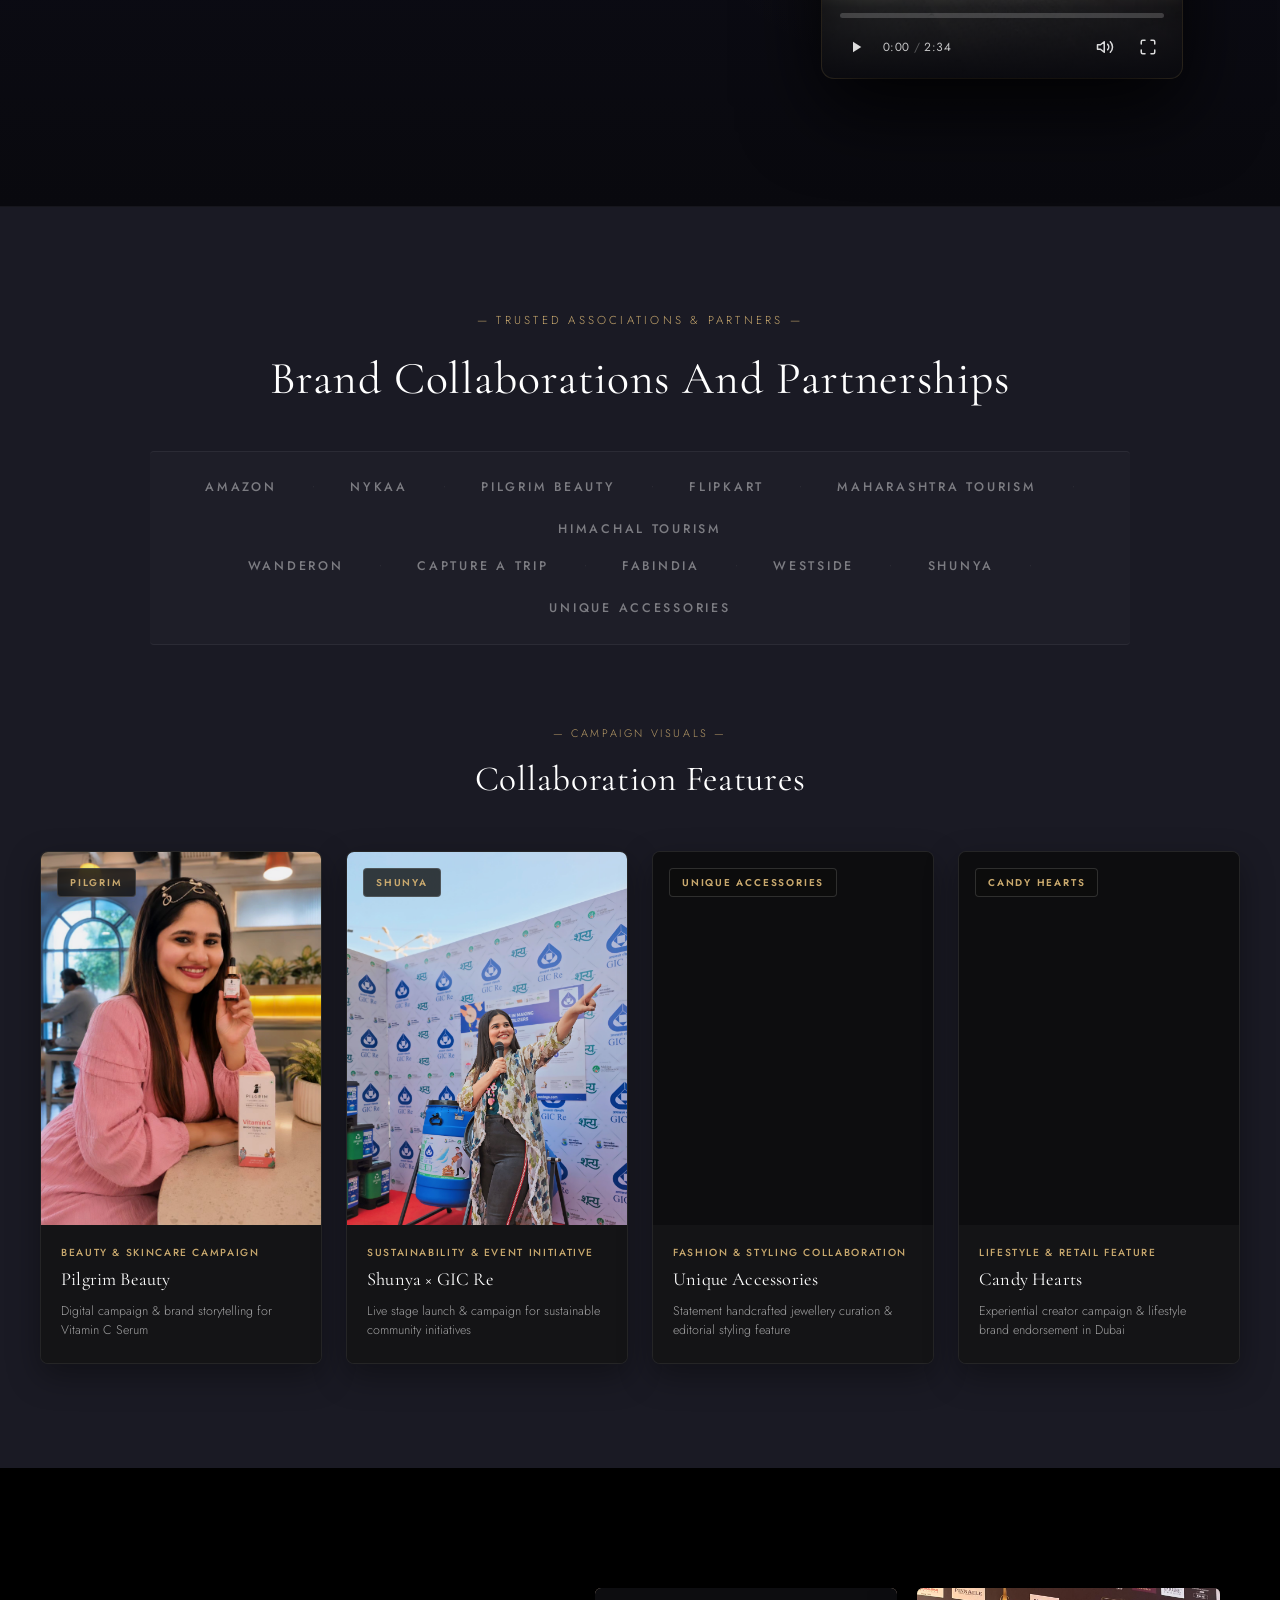
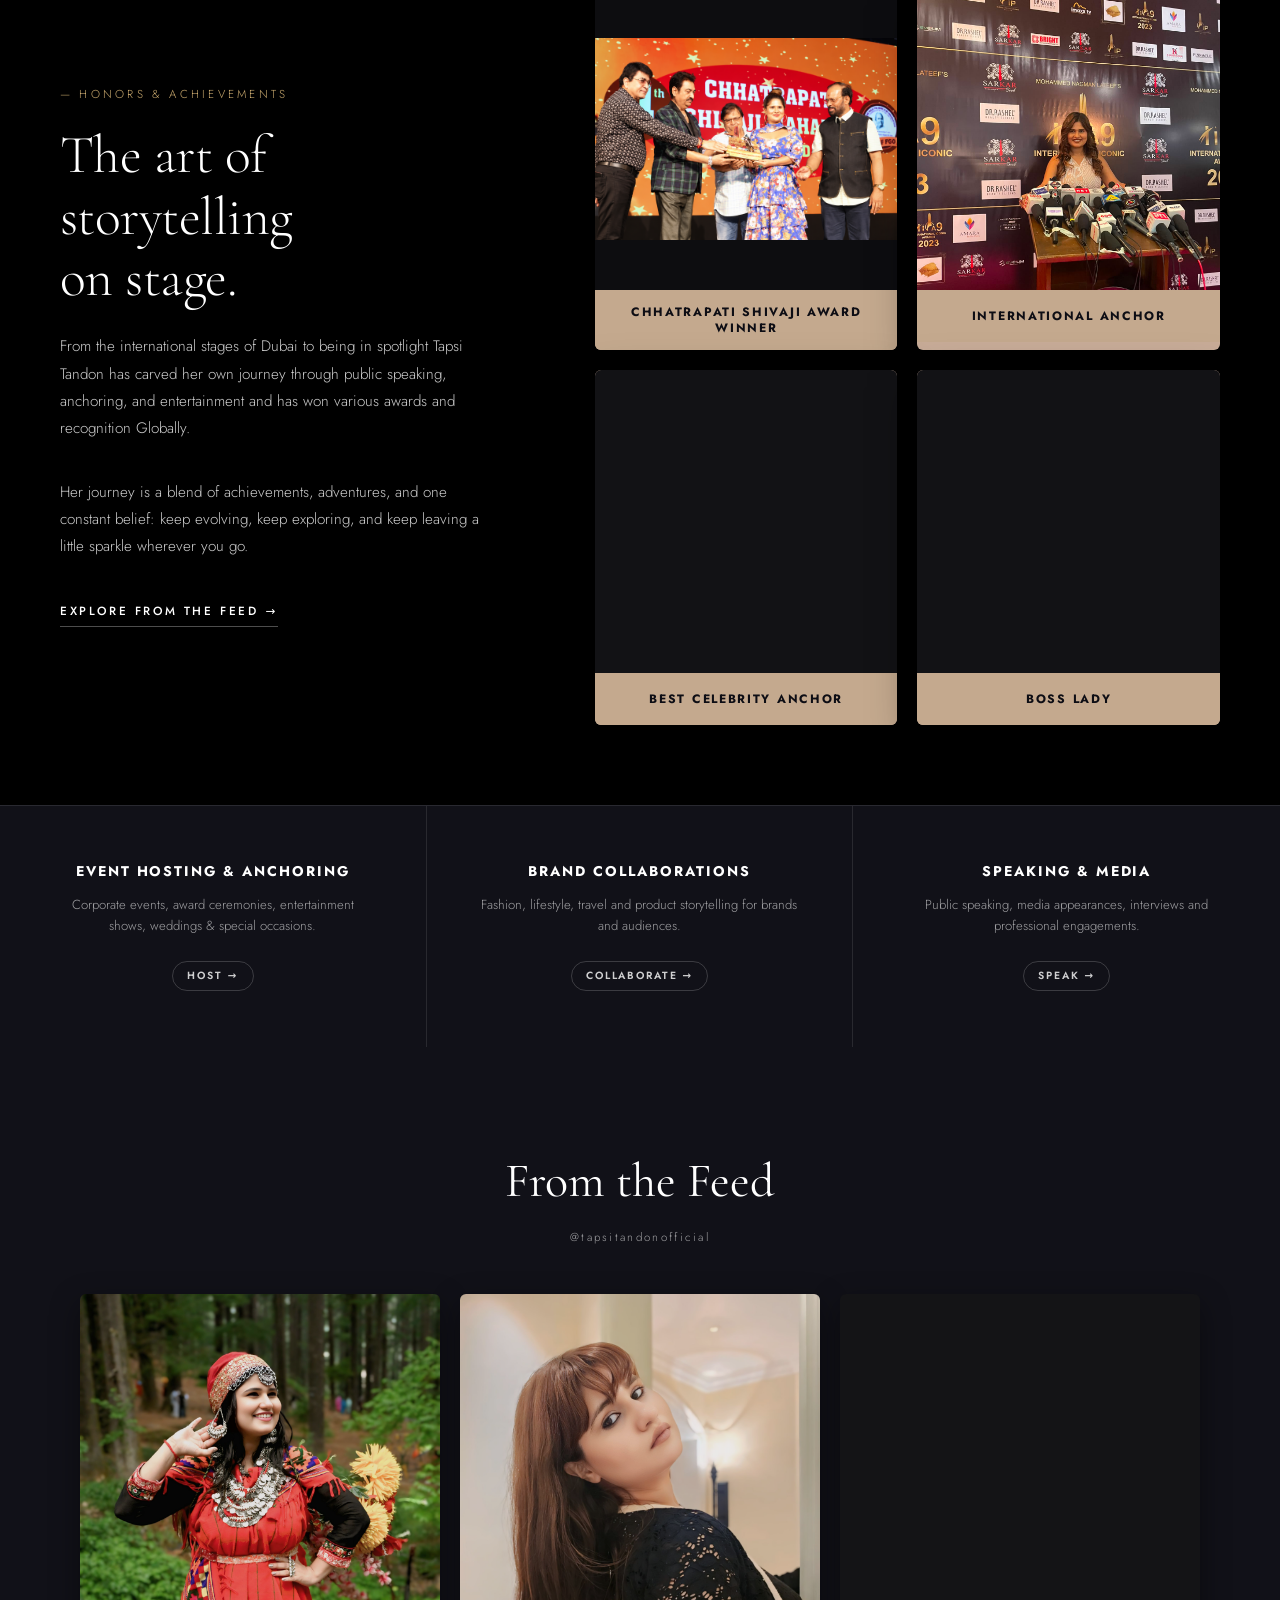
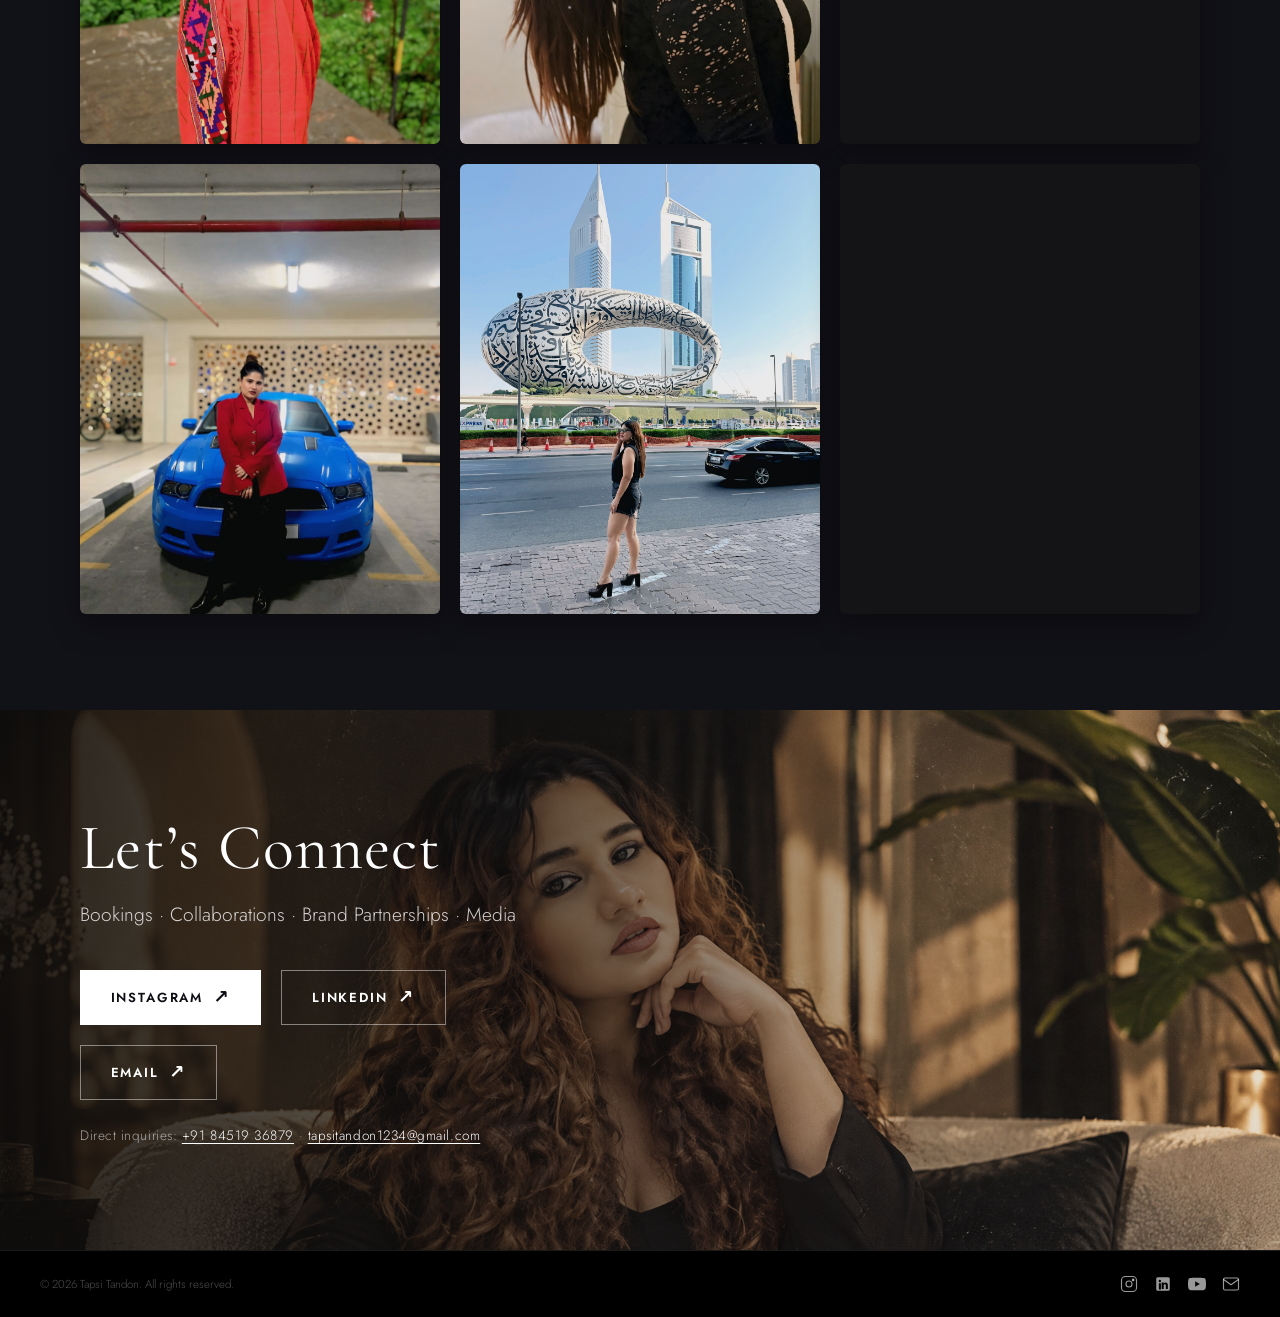
==== commit 847a7d91: "feat(social): add LinkedIn profile link across all footers, connect buttons, and schema" ====
--- a/index.html
+++ b/index.html
@@ -70,6 +70,7 @@
       ],
       "sameAs": [
         "https://www.instagram.com/tapsitandonofficial/",
+        "https://in.linkedin.com/in/tapsi-tandon-43574a1b8",
         "https://www.youtube.com/watch?v=YU4vX3WAC-Q&t=421s"
       ]
     }
@@ -1116,6 +1117,15 @@
             <span class="connect__arrow">&nearr;</span>
           </a>
           <a
+            href="https://in.linkedin.com/in/tapsi-tandon-43574a1b8"
+            target="_blank"
+            rel="noopener noreferrer"
+            class="connect__link-btn connect__link-btn--linkedin"
+          >
+            <span>LinkedIn</span>
+            <span class="connect__arrow">&nearr;</span>
+          </a>
+          <a
             href="https://mail.google.com/mail/?view=cm&fs=1&to=tapsitandon1234@gmail.com"
             target="_blank"
             rel="noopener noreferrer"
@@ -1146,6 +1156,11 @@
             <circle cx="17.5" cy="6.5" r="1" fill="currentColor"/>
           </svg>
         </a>
+        <a href="https://in.linkedin.com/in/tapsi-tandon-43574a1b8" target="_blank" rel="noopener noreferrer" aria-label="LinkedIn" class="footer__social-link">
+          <svg width="18" height="18" viewBox="0 0 24 24" fill="currentColor" aria-hidden="true">
+            <path d="M19 3a2 2 0 0 1 2 2v14a2 2 0 0 1-2 2H5a2 2 0 0 1-2-2V5a2 2 0 0 1 2-2h14m-.5 15.5v-5.3a3.26 3.26 0 0 0-3.26-3.26c-.85 0-1.84.52-2.28 1.3v-1.11h-2.79v8.37h2.79v-4.93c0-.77.62-1.4 1.39-1.4a1.4 1.4 0 0 1 1.4 1.4v4.93h2.75M6.46 10.9v8.37H9.2V10.9H6.46M7.83 6.45a1.6 1.6 0 0 0-1.6 1.6 1.6 1.6 0 0 0 1.6 1.6 1.6 1.6 0 0 0 1.6-1.6 1.6 1.6 0 0 0-1.6-1.6z"/>
+          </svg>
+        </a>
         <a href="https://www.youtube.com/watch?v=YU4vX3WAC-Q&t=421s" target="_blank" rel="noopener noreferrer" aria-label="YouTube" class="footer__social-link">
           <svg width="18" height="18" viewBox="0 0 24 24" fill="currentColor" aria-hidden="true">
             <path d="M23.498 6.186a3.016 3.016 0 0 0-2.122-2.136C19.505 3.545 12 3.545 12 3.545s-7.505 0-9.377.505A3.017 3.017 0 0 0 .502 6.186C0 8.07 0 12 0 12s0 3.93.502 5.814a3.016 3.016 0 0 0 2.122 2.136c1.871.505 9.376.505 9.376.505s7.505 0 9.377-.505a3.015 3.015 0 0 0 2.122-2.136C24 15.93 24 12 24 12s0-3.93-.502-5.814zM9.545 15.568V8.432L15.818 12l-6.273 3.568z"/>
--- a/style.css
+++ b/style.css
@@ -1174,6 +1174,18 @@
 .connect__link-btn--instagram:hover {
   background: transparent;
   color: var(--clr-white);
+  transform: translateY(-2px);
+}
+
+.connect__link-btn--linkedin {
+  background: transparent;
+  color: var(--clr-white);
+  border: 1px solid rgba(255, 255, 255, 0.45);
+}
+.connect__link-btn--linkedin:hover {
+  background: var(--clr-white);
+  color: var(--clr-dark);
+  border-color: var(--clr-white);
   transform: translateY(-2px);
 }
 
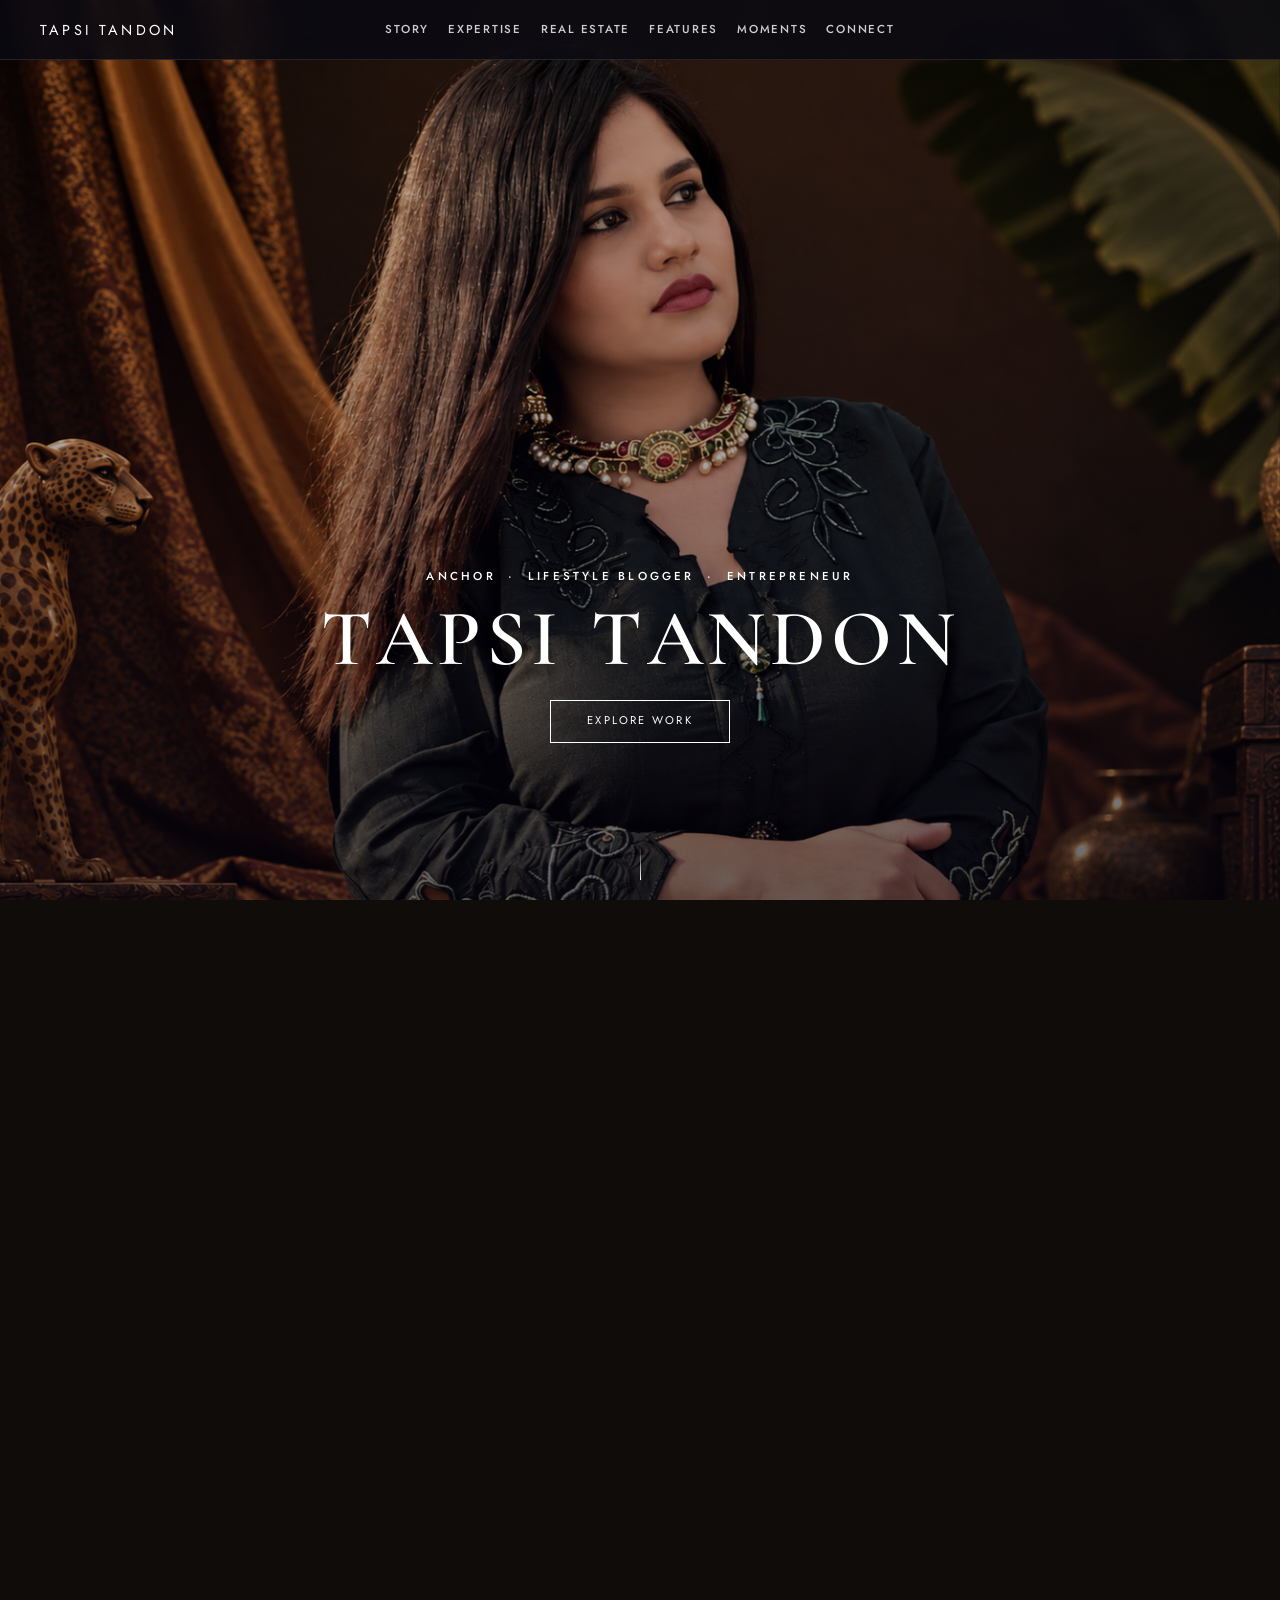
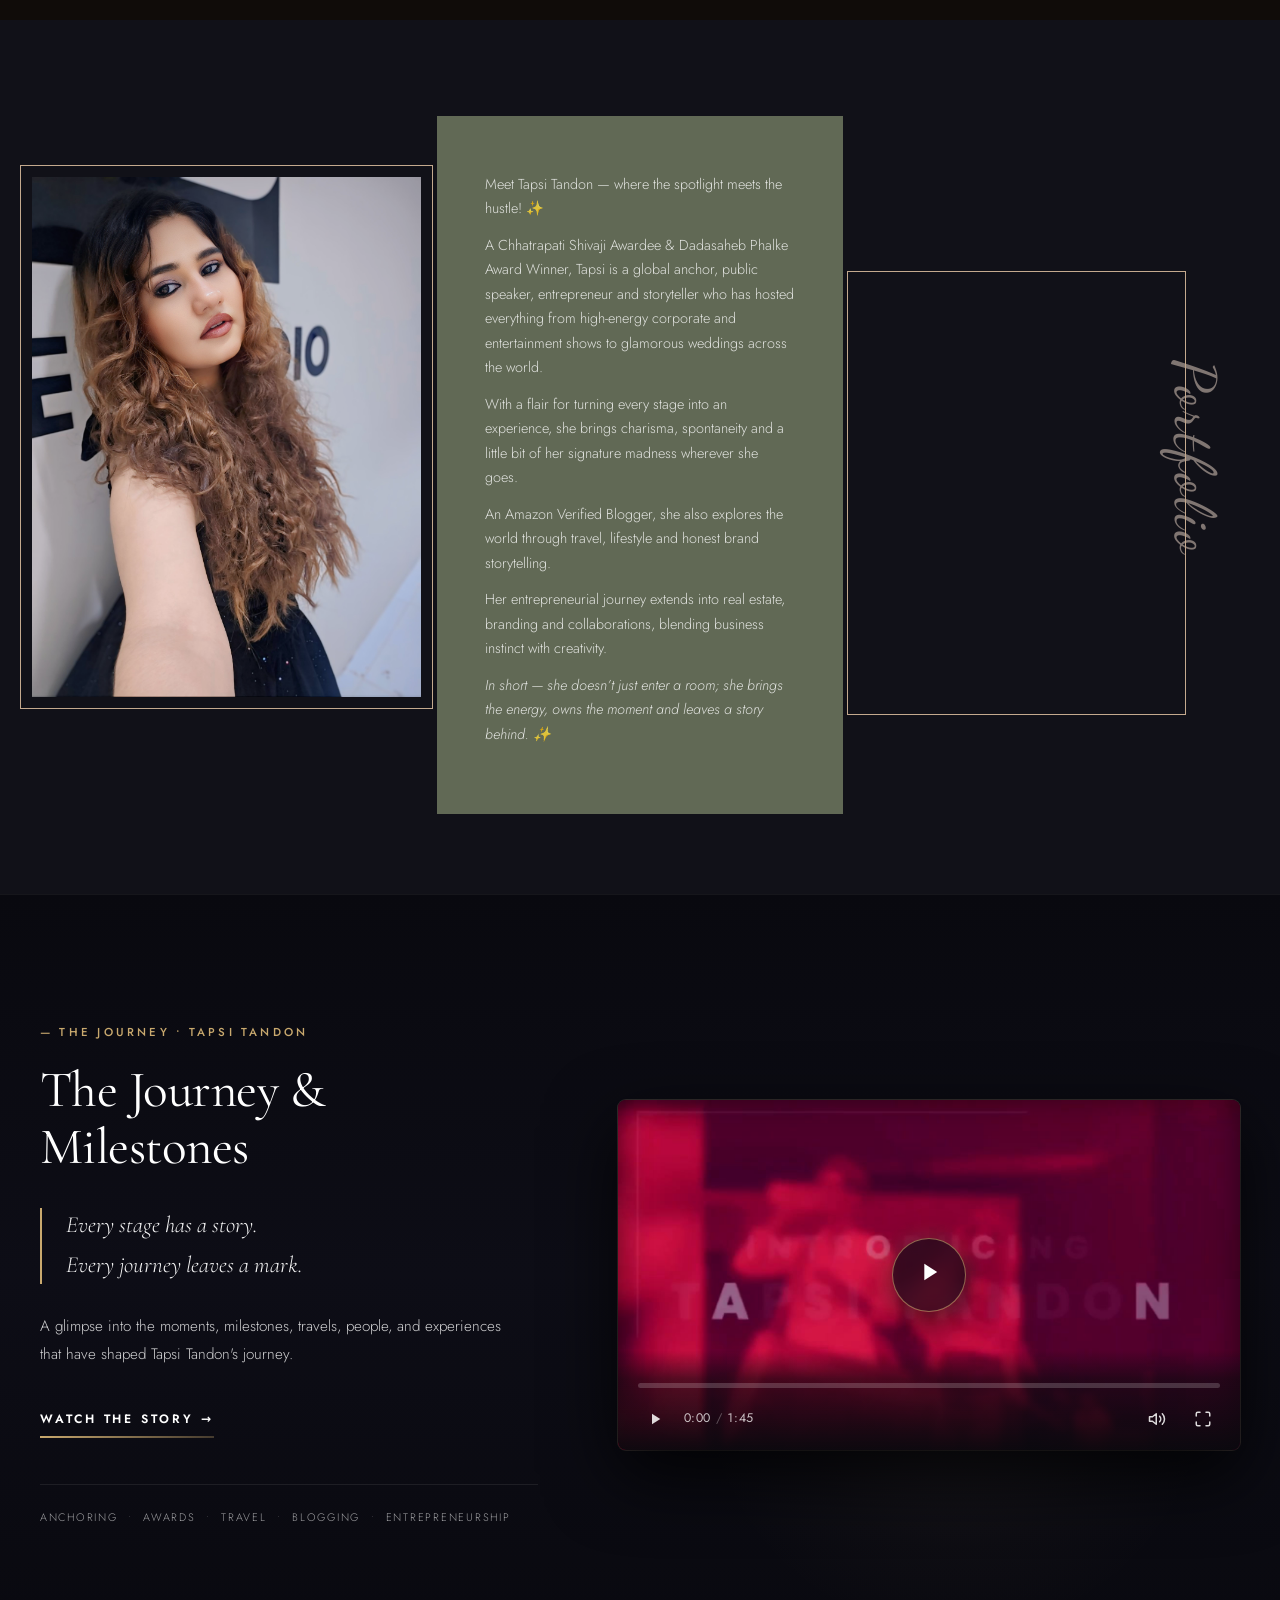
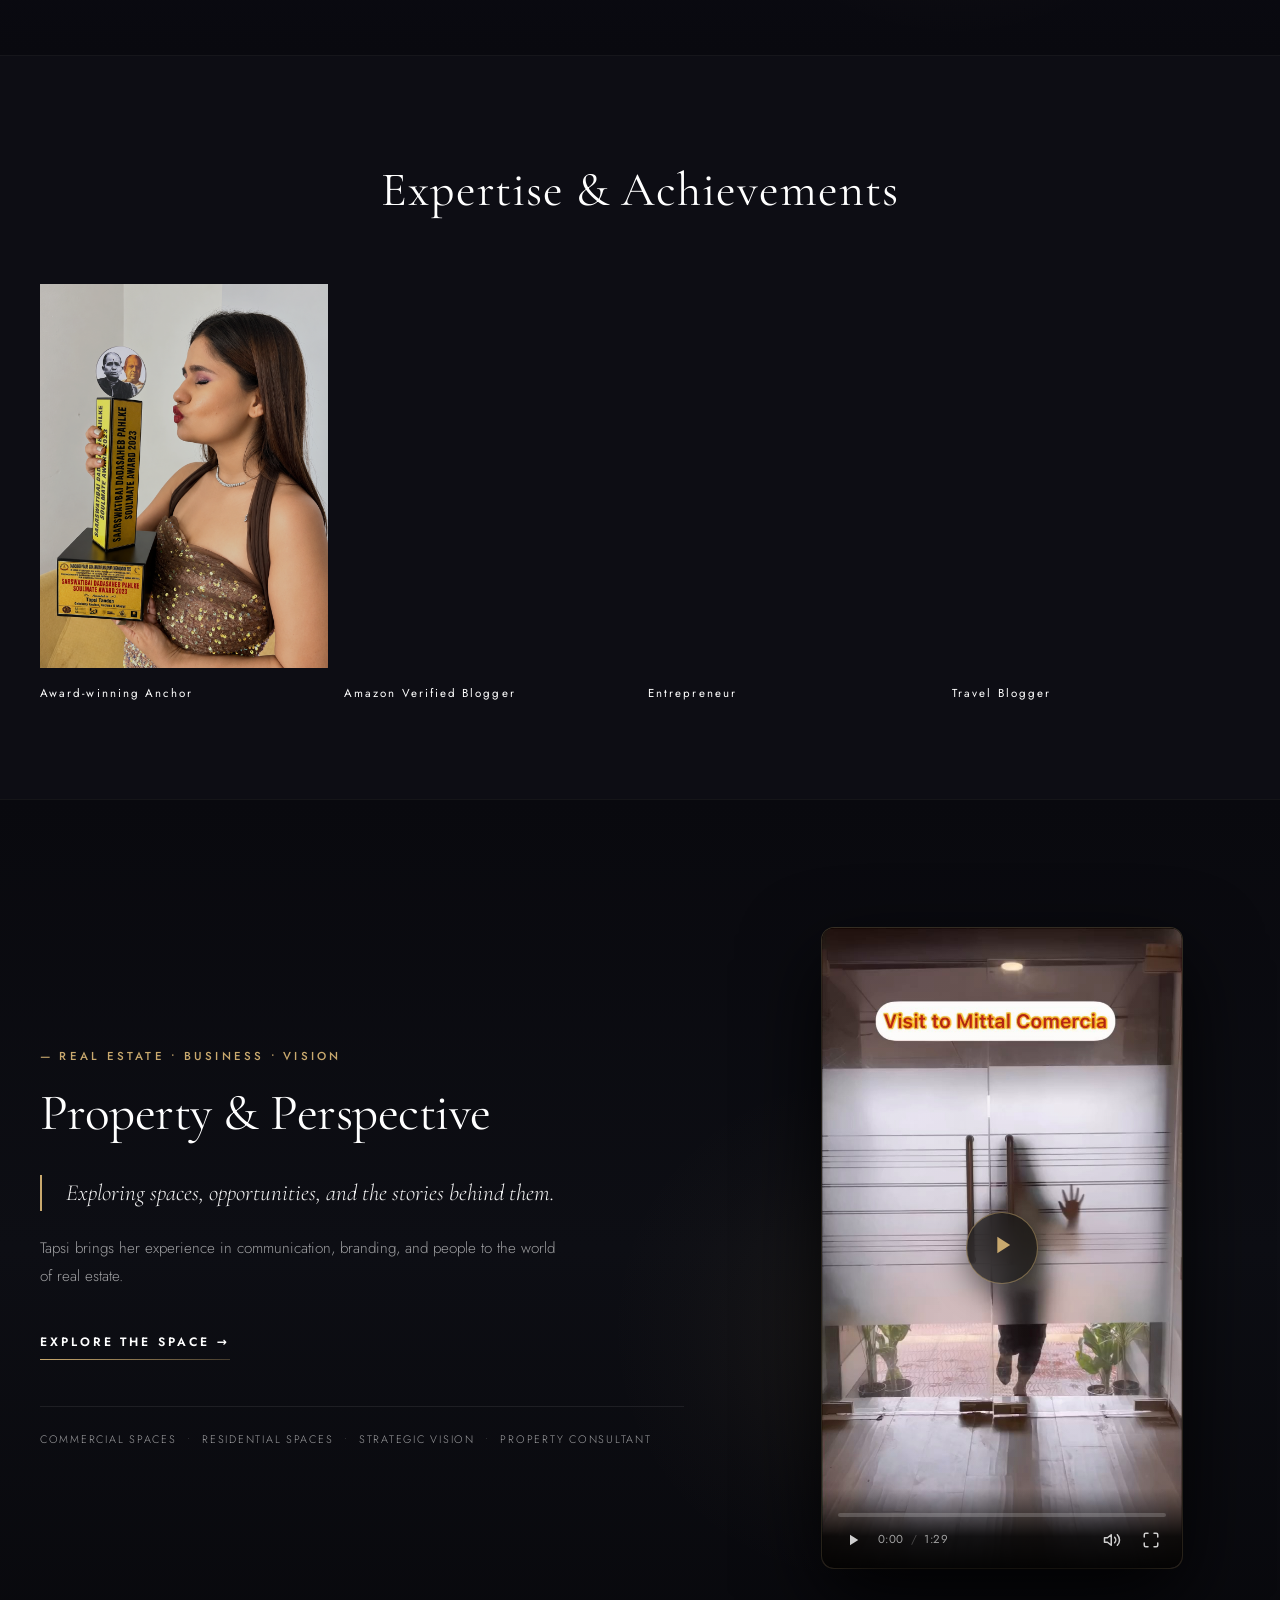
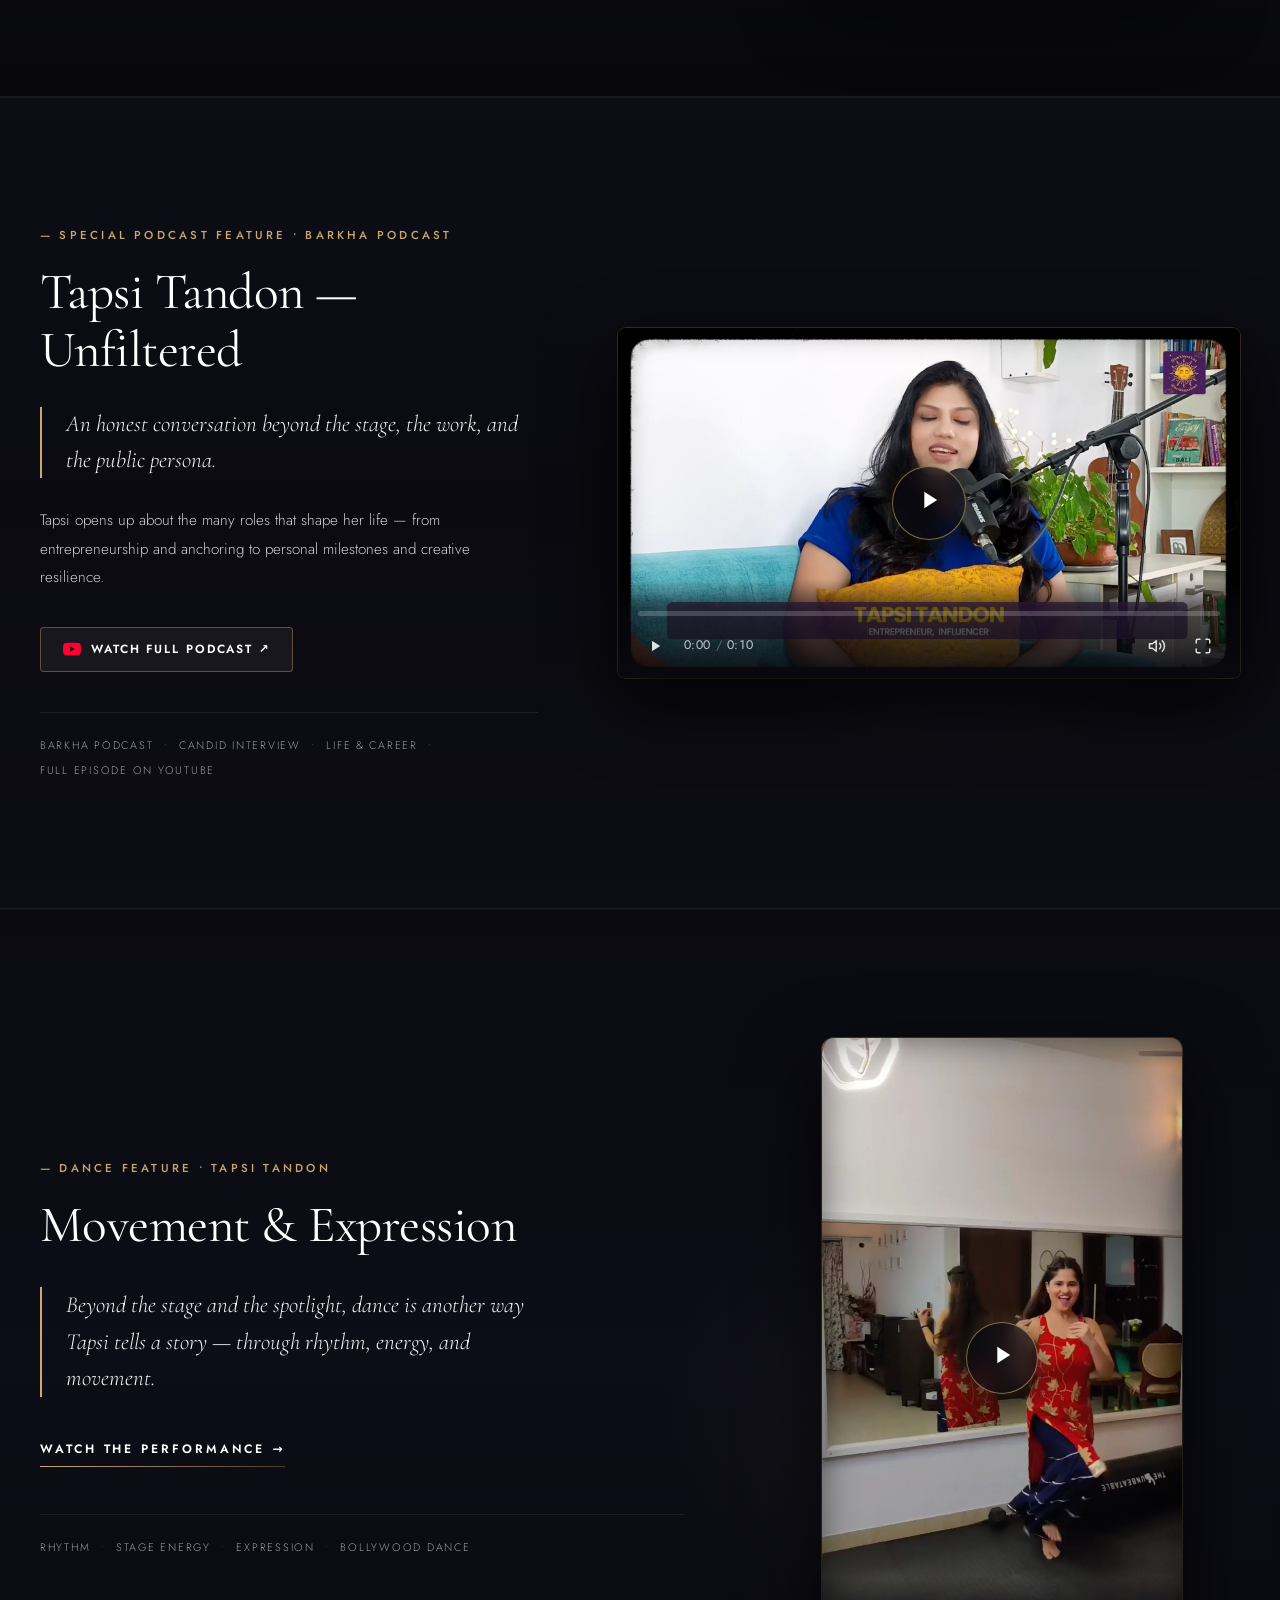
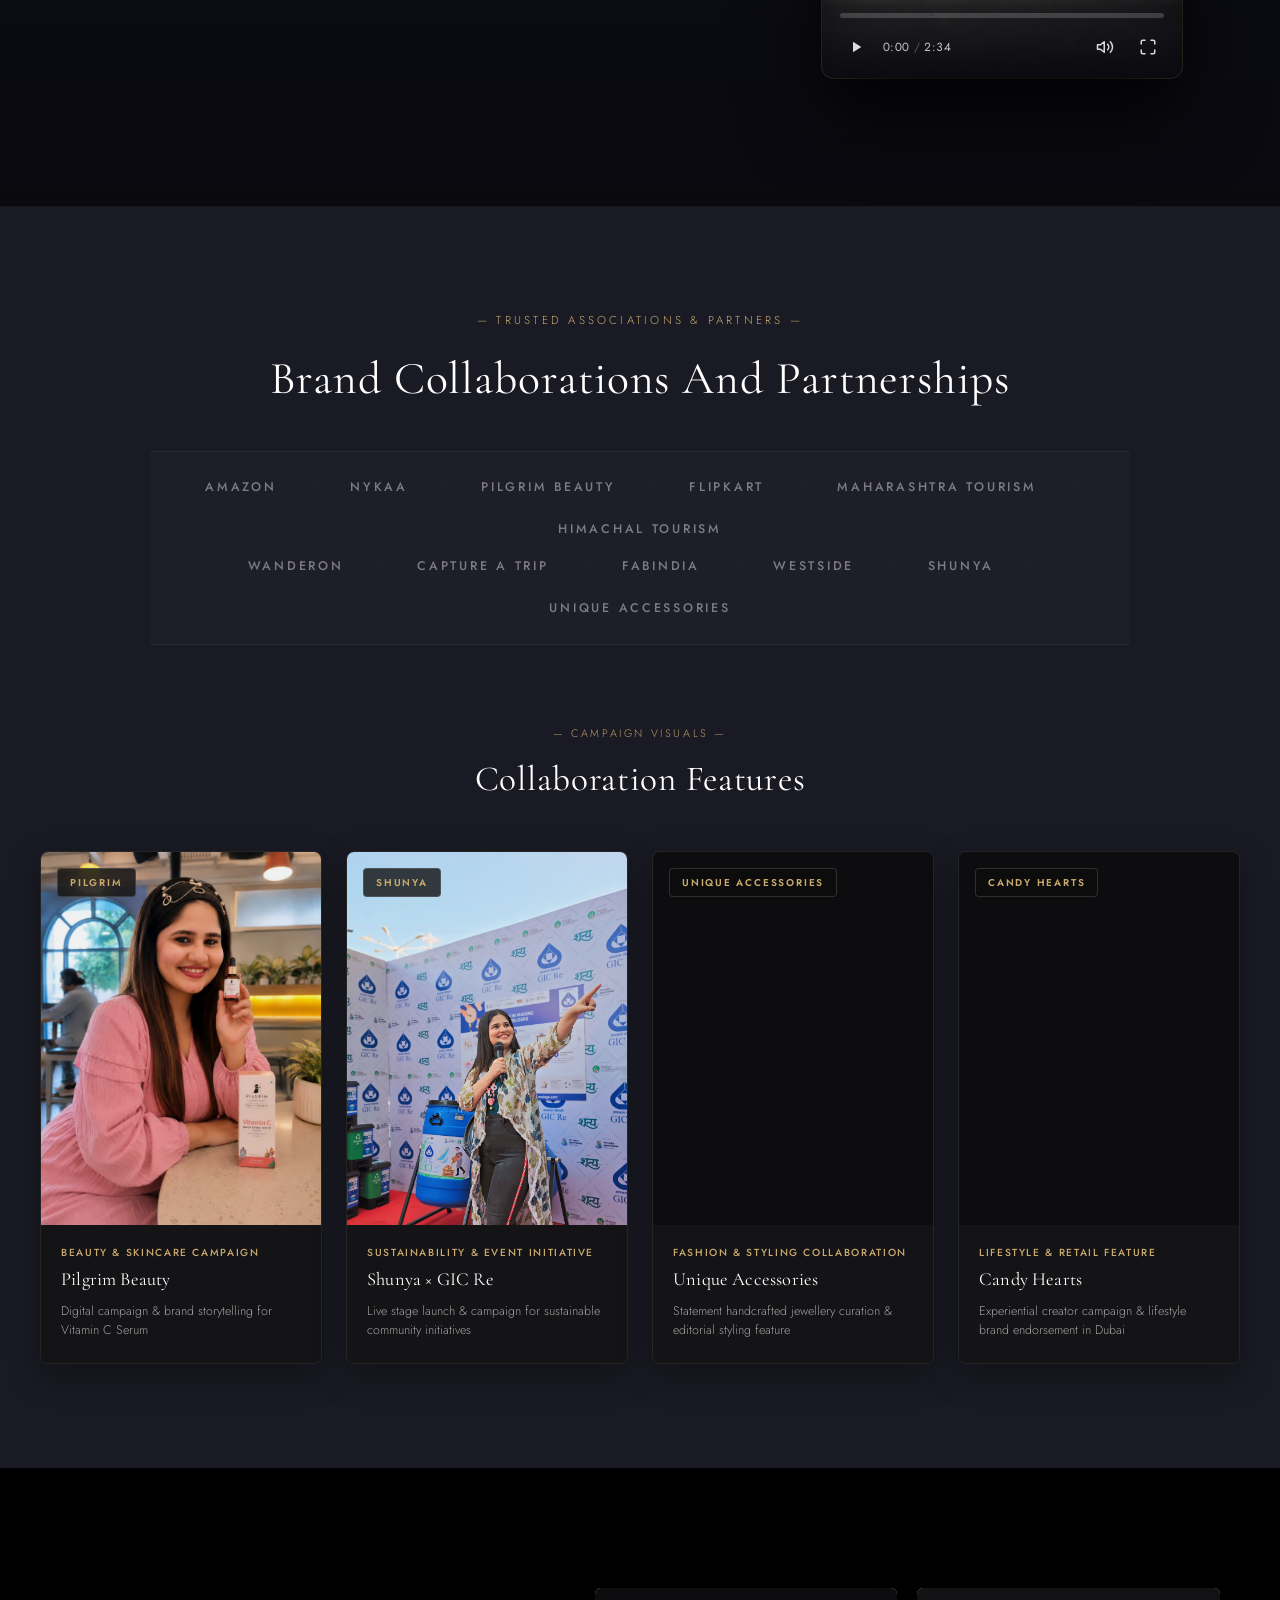
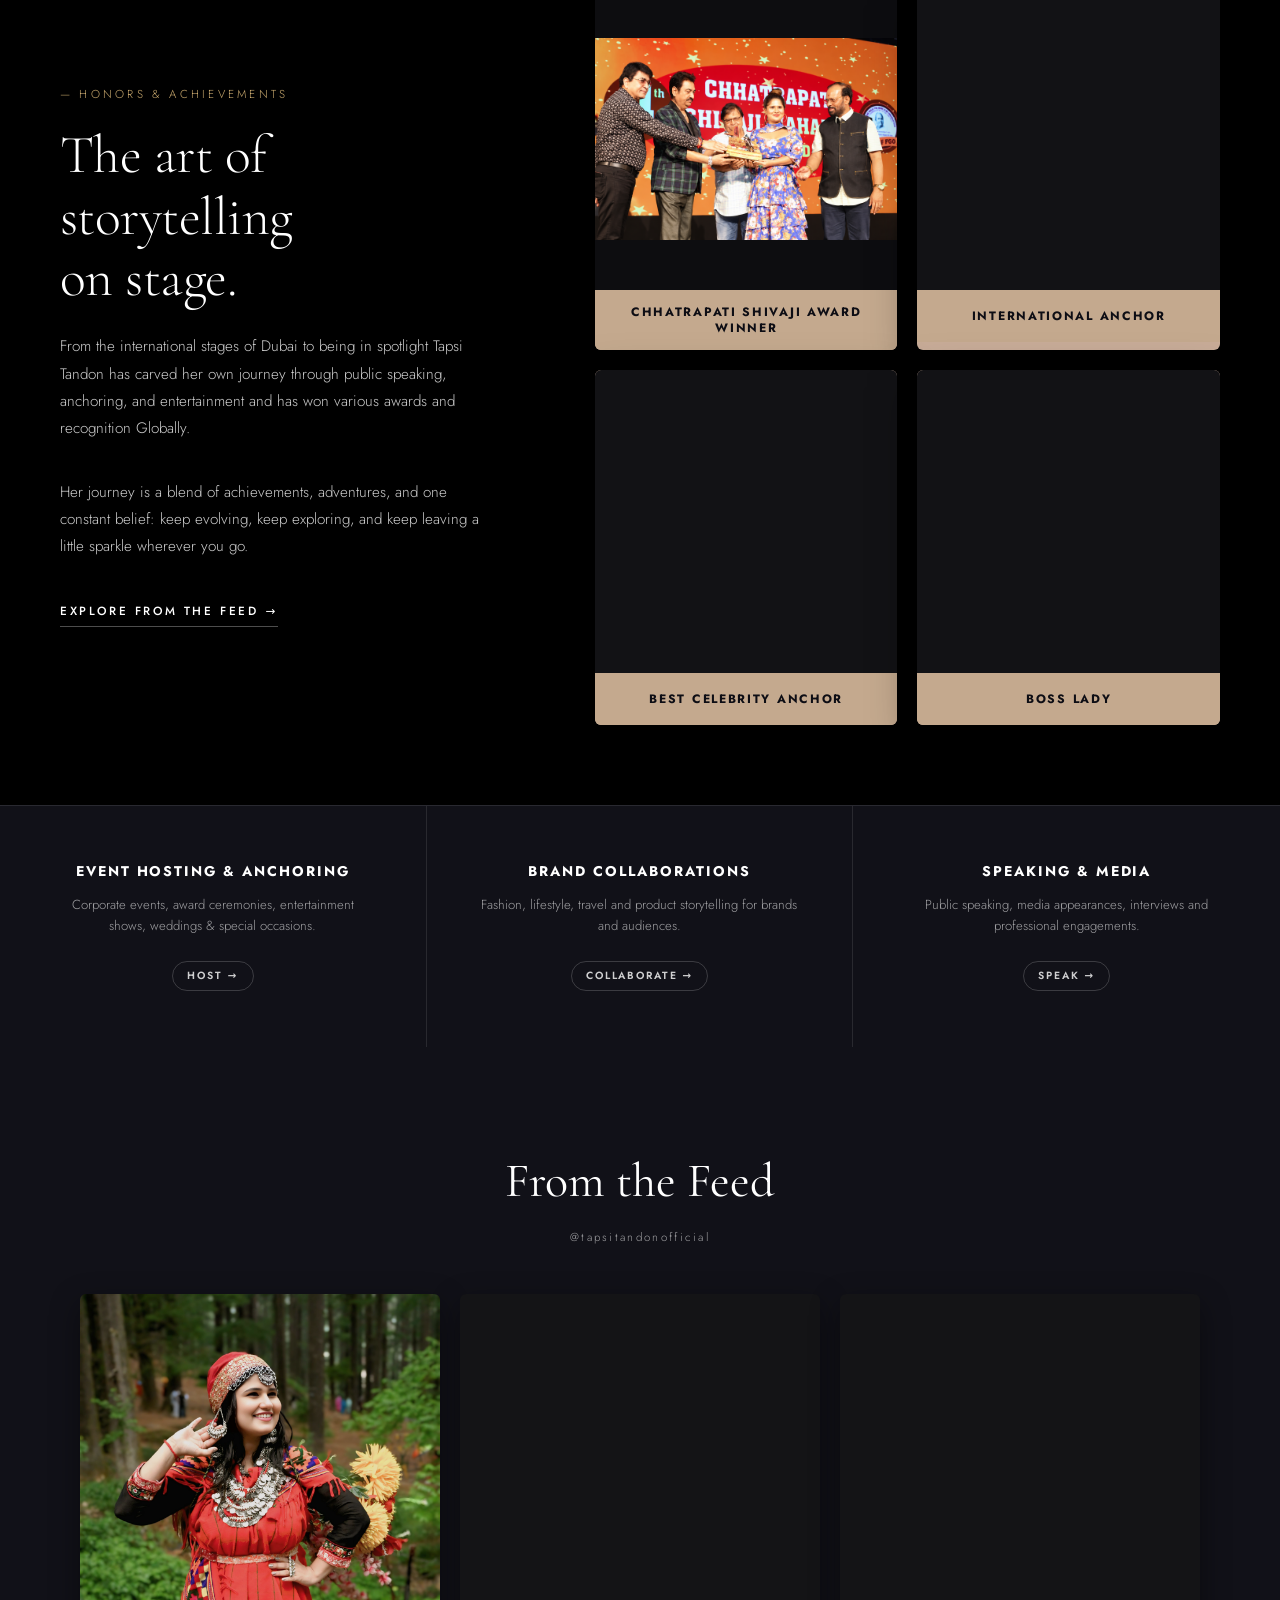
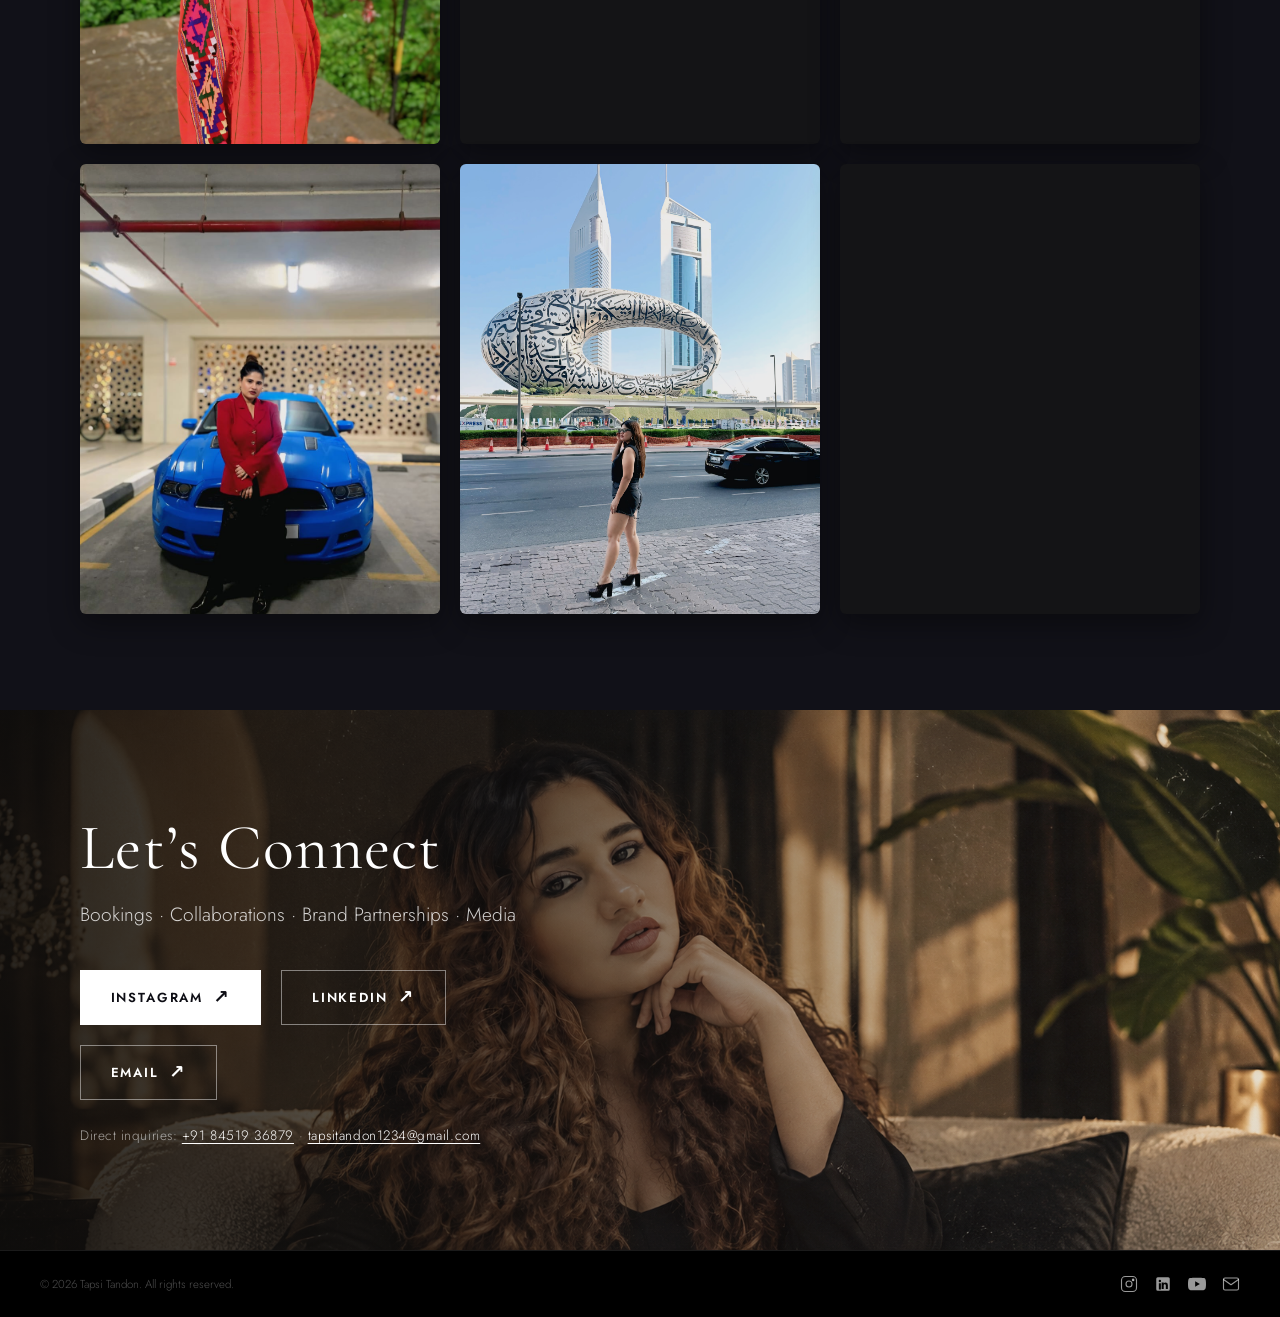
==== commit d6a51e30: "feat(seo): add PNG/ICO favicons and Google WebSite schema for official site name" ====
--- a/index.html
+++ b/index.html
@@ -11,7 +11,10 @@
   <meta name="theme-color" content="#0d0d0f" />
 
   <!-- Favicon -->
+  <link rel="icon" type="image/x-icon" href="favicon.ico" />
+  <link rel="icon" type="image/png" sizes="192x192" href="favicon.png" />
   <link rel="icon" type="image/svg+xml" href="assets/favicon.svg" />
+  <link rel="apple-touch-icon" href="favicon.png" />
 
   <!-- Open Graph / Facebook -->
   <meta property="og:type" content="profile" />
@@ -34,46 +37,73 @@
   <meta name="twitter:image" content="https://tapsi-tandon-portfolio.vercel.app/assets/thumnail.png" />
   <meta name="twitter:image:alt" content="Tapsi Tandon - Anchor, Lifestyle Blogger &amp; Entrepreneur" />
 
-  <!-- Google Structured Data (JSON-LD) - ProfilePage + Person Schema -->
+  <!-- Google Structured Data (JSON-LD) - WebSite + ProfilePage + Person Schema -->
   <script type="application/ld+json">
   {
     "@context": "https://schema.org",
-    "@type": "ProfilePage",
-    "mainEntity": {
-      "@type": "Person",
-      "name": "Tapsi Tandon",
-      "url": "https://tapsi-tandon-portfolio.vercel.app/",
-      "image": "https://tapsi-tandon-portfolio.vercel.app/assets/thumnail.png",
-      "description": "Award-winning anchor, lifestyle blogger, entrepreneur and public speaker known for hosting corporate events, entertainment shows, weddings and brand collaborations.",
-      "jobTitle": [
-        "Anchor",
-        "Lifestyle Blogger",
-        "Entrepreneur",
-        "Public Speaker",
-        "Event Host"
-      ],
-      "award": [
-        "Chhatrapati Shivaji Maharaj Award",
-        "Dadasaheb Phalke Award",
-        "Best Celebrity Anchor",
-        "Amazon Verified Blogger"
-      ],
-      "knowsAbout": [
-        "Corporate Event Hosting",
-        "Stage Anchoring",
-        "Entertainment Shows",
-        "Luxury Weddings",
-        "Lifestyle & Travel Blogging",
-        "Brand Storytelling & Partnerships",
-        "Public Speaking",
-        "Real Estate Consulting"
-      ],
-      "sameAs": [
-        "https://www.instagram.com/tapsitandonofficial/",
-        "https://in.linkedin.com/in/tapsi-tandon-43574a1b8",
-        "https://www.youtube.com/watch?v=YU4vX3WAC-Q&t=421s"
-      ]
-    }
+    "@graph": [
+      {
+        "@type": "WebSite",
+        "@id": "https://tapsi-tandon-portfolio.vercel.app/#website",
+        "url": "https://tapsi-tandon-portfolio.vercel.app/",
+        "name": "Tapsi Tandon",
+        "alternateName": [
+          "Tapsi Tandon Portfolio",
+          "Tapsi Tandon Official"
+        ],
+        "publisher": {
+          "@id": "https://tapsi-tandon-portfolio.vercel.app/#person"
+        }
+      },
+      {
+        "@type": "ProfilePage",
+        "@id": "https://tapsi-tandon-portfolio.vercel.app/#profilepage",
+        "url": "https://tapsi-tandon-portfolio.vercel.app/",
+        "name": "Tapsi Tandon | Anchor, Lifestyle Blogger & Entrepreneur",
+        "isPartOf": {
+          "@id": "https://tapsi-tandon-portfolio.vercel.app/#website"
+        },
+        "mainEntity": {
+          "@id": "https://tapsi-tandon-portfolio.vercel.app/#person"
+        }
+      },
+      {
+        "@type": "Person",
+        "@id": "https://tapsi-tandon-portfolio.vercel.app/#person",
+        "name": "Tapsi Tandon",
+        "url": "https://tapsi-tandon-portfolio.vercel.app/",
+        "image": "https://tapsi-tandon-portfolio.vercel.app/assets/thumnail.png",
+        "description": "Award-winning anchor, lifestyle blogger, entrepreneur and public speaker known for hosting corporate events, entertainment shows, weddings and brand collaborations.",
+        "jobTitle": [
+          "Anchor",
+          "Lifestyle Blogger",
+          "Entrepreneur",
+          "Public Speaker",
+          "Event Host"
+        ],
+        "award": [
+          "Chhatrapati Shivaji Maharaj Award",
+          "Dadasaheb Phalke Award",
+          "Best Celebrity Anchor",
+          "Amazon Verified Blogger"
+        ],
+        "knowsAbout": [
+          "Corporate Event Hosting",
+          "Stage Anchoring",
+          "Entertainment Shows",
+          "Luxury Weddings",
+          "Lifestyle & Travel Blogging",
+          "Brand Storytelling & Partnerships",
+          "Public Speaking",
+          "Real Estate Consulting"
+        ],
+        "sameAs": [
+          "https://www.instagram.com/tapsitandonofficial/",
+          "https://in.linkedin.com/in/tapsi-tandon-43574a1b8",
+          "https://www.youtube.com/watch?v=YU4vX3WAC-Q&t=421s"
+        ]
+      }
+    ]
   }
   </script>
 
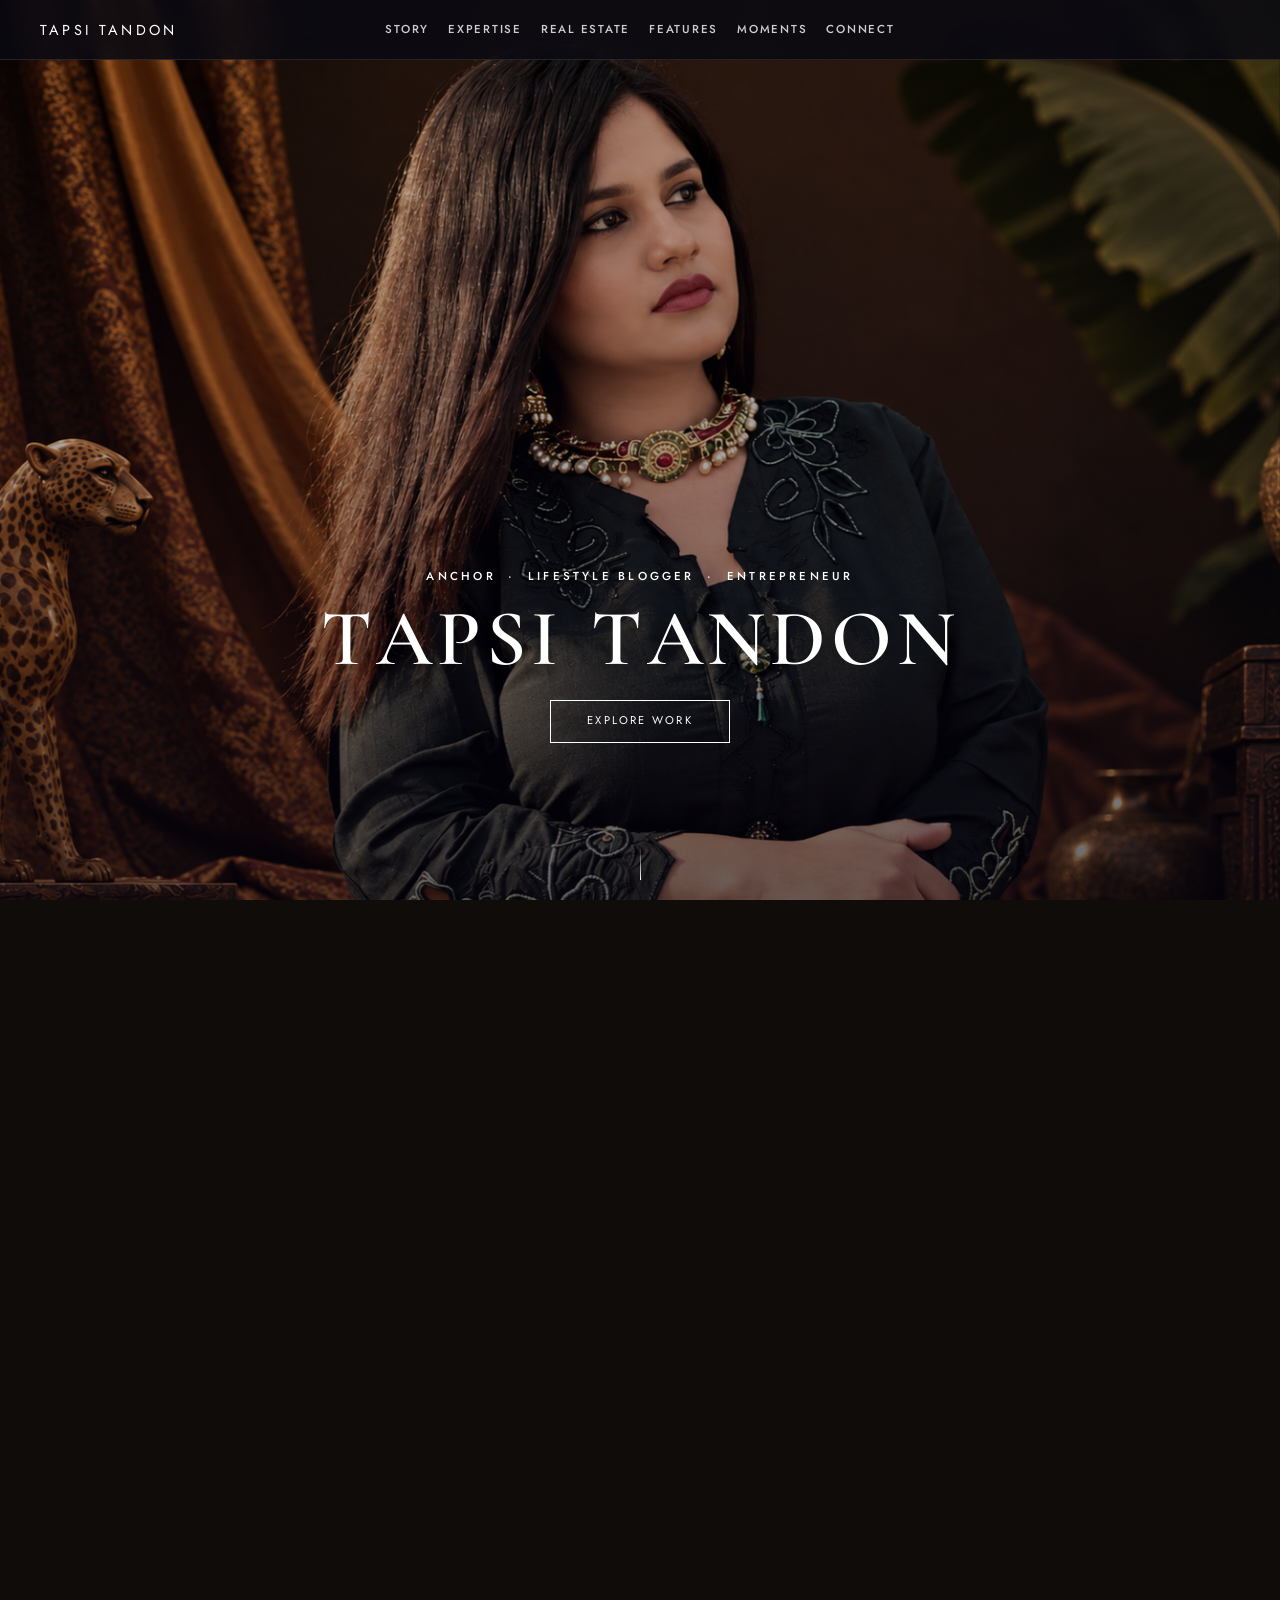
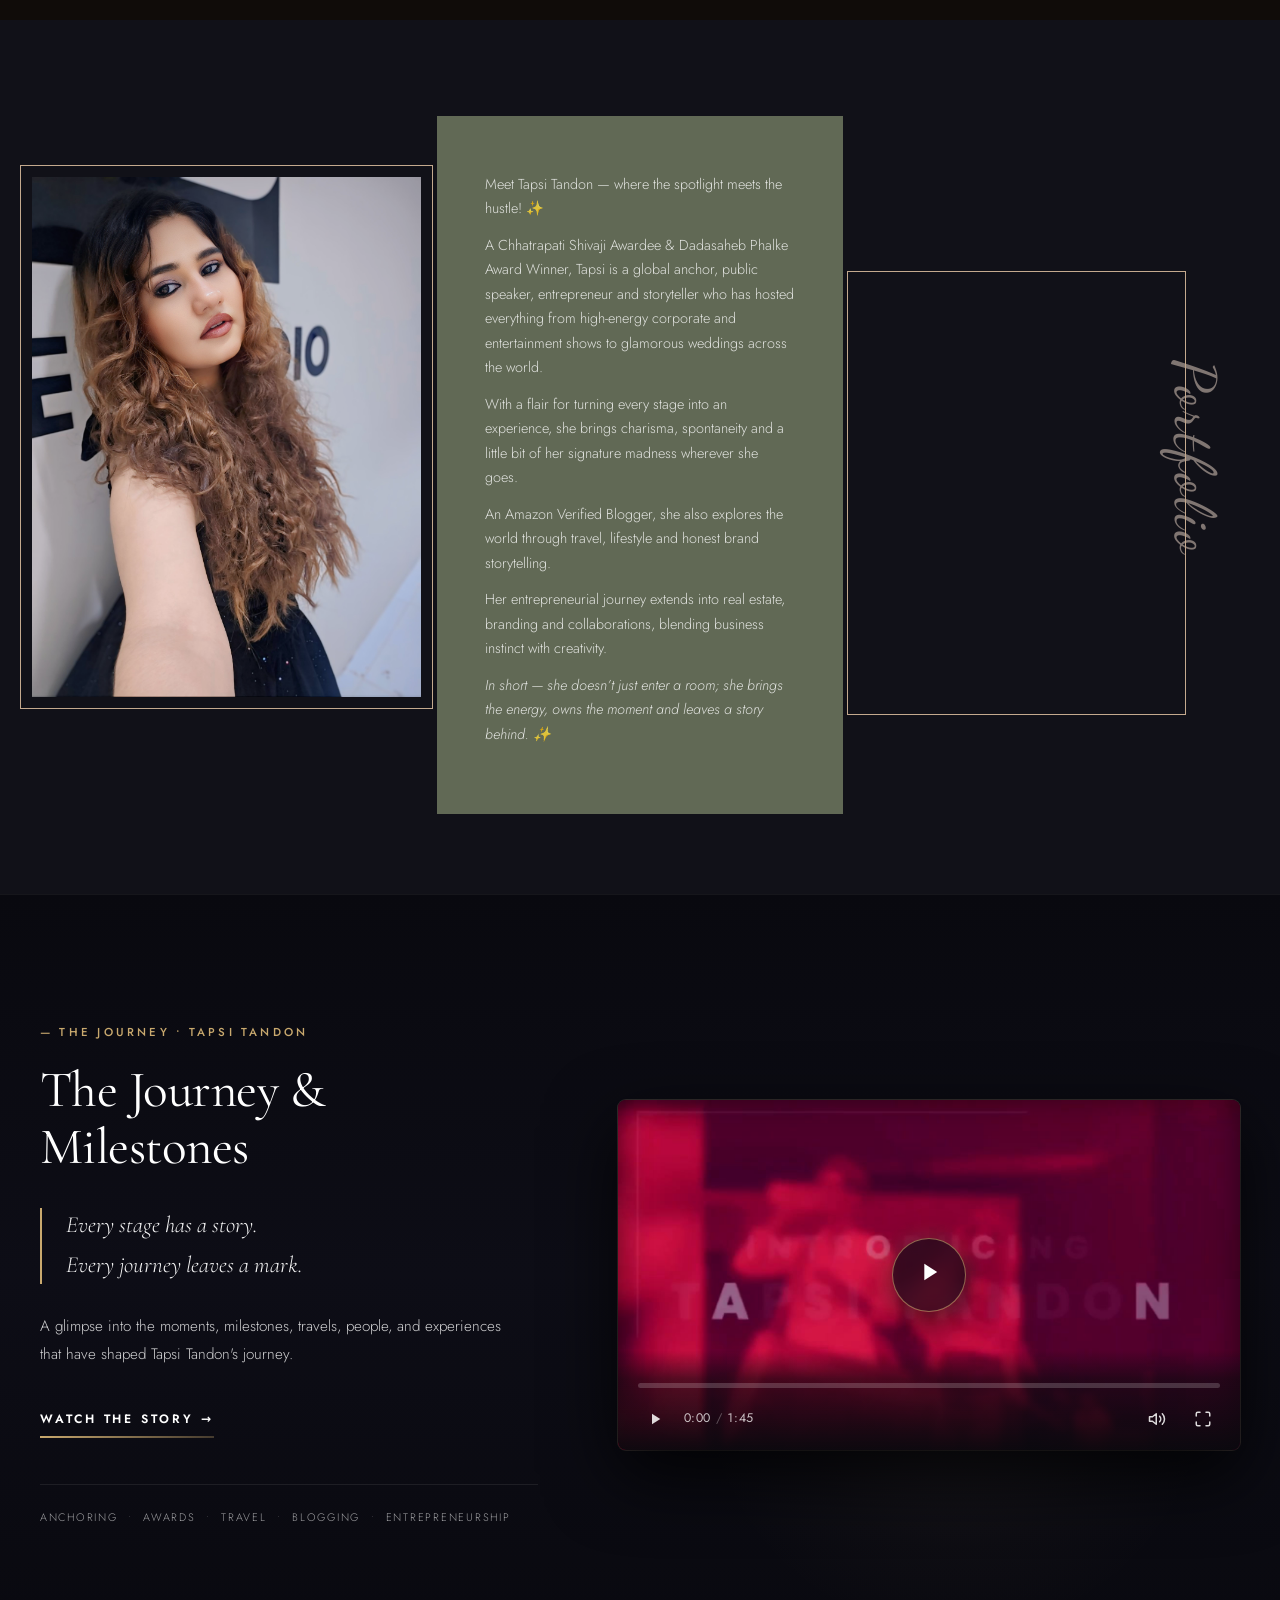
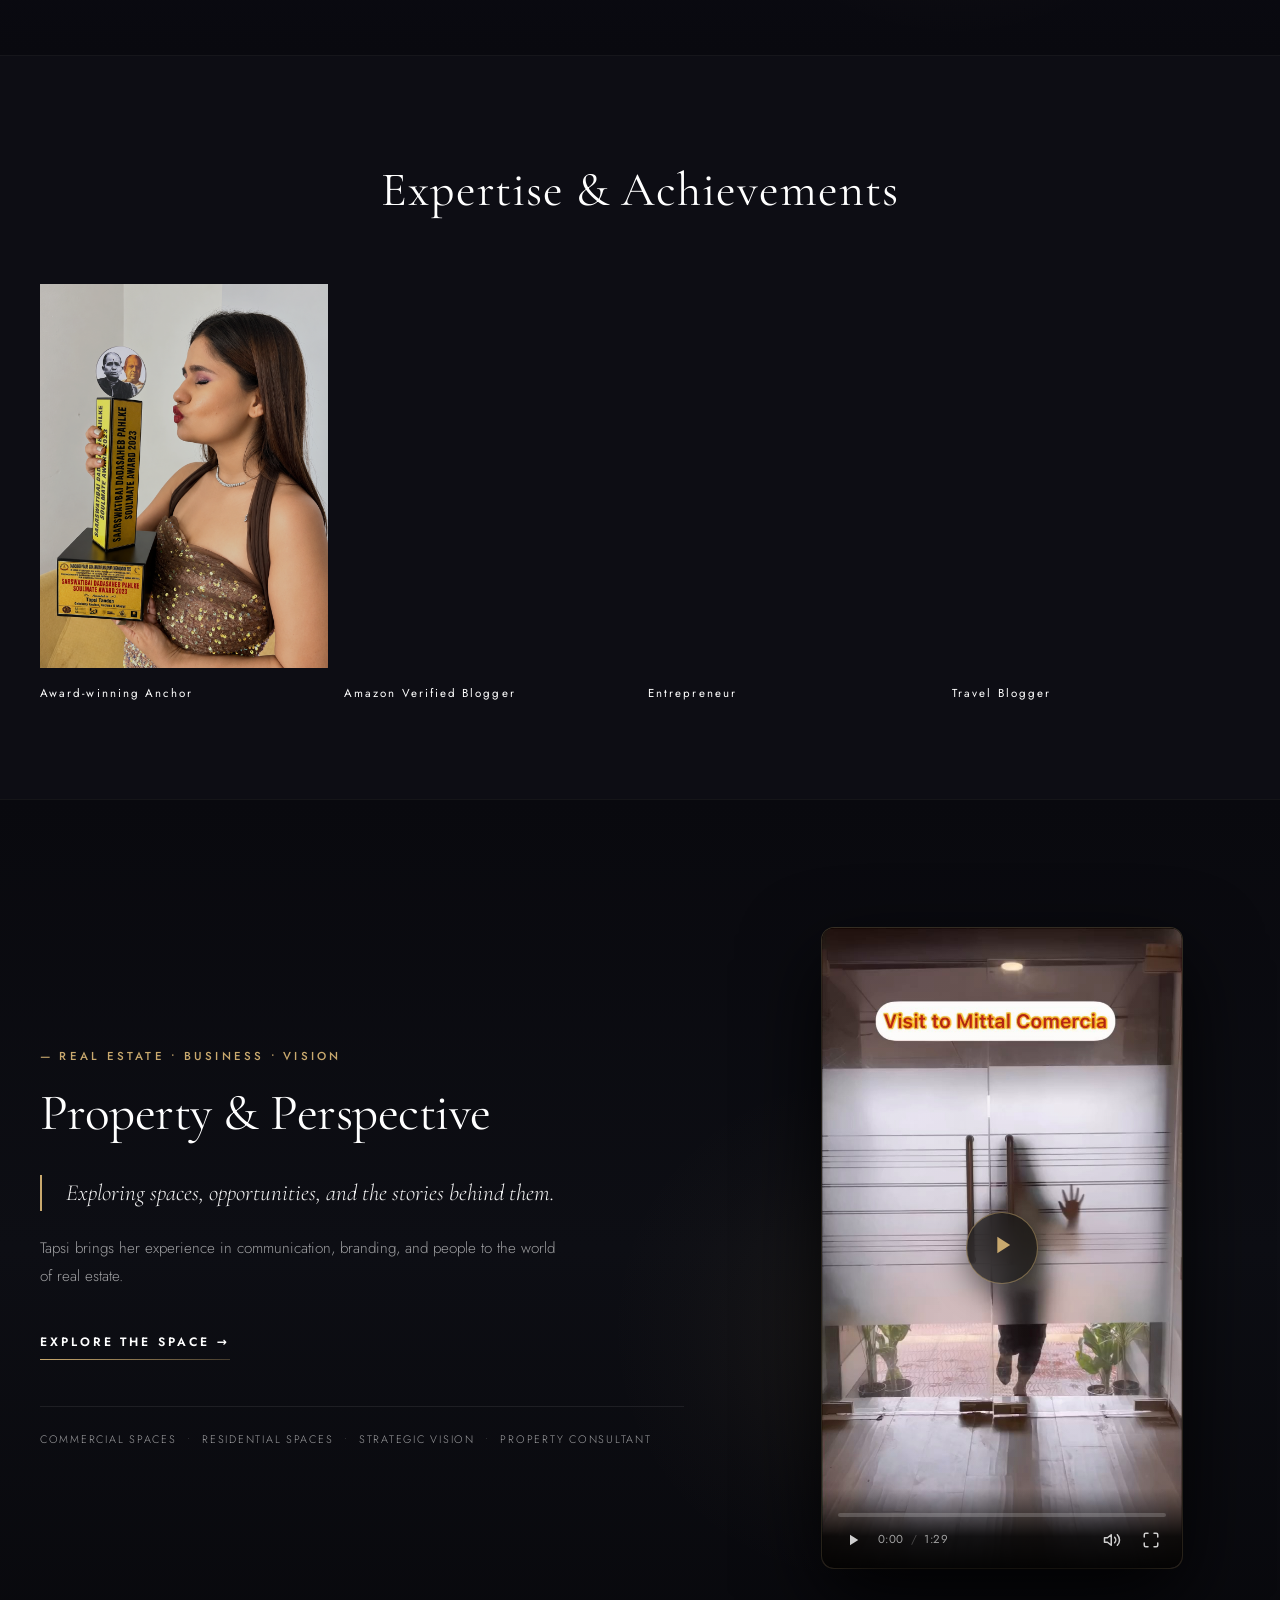
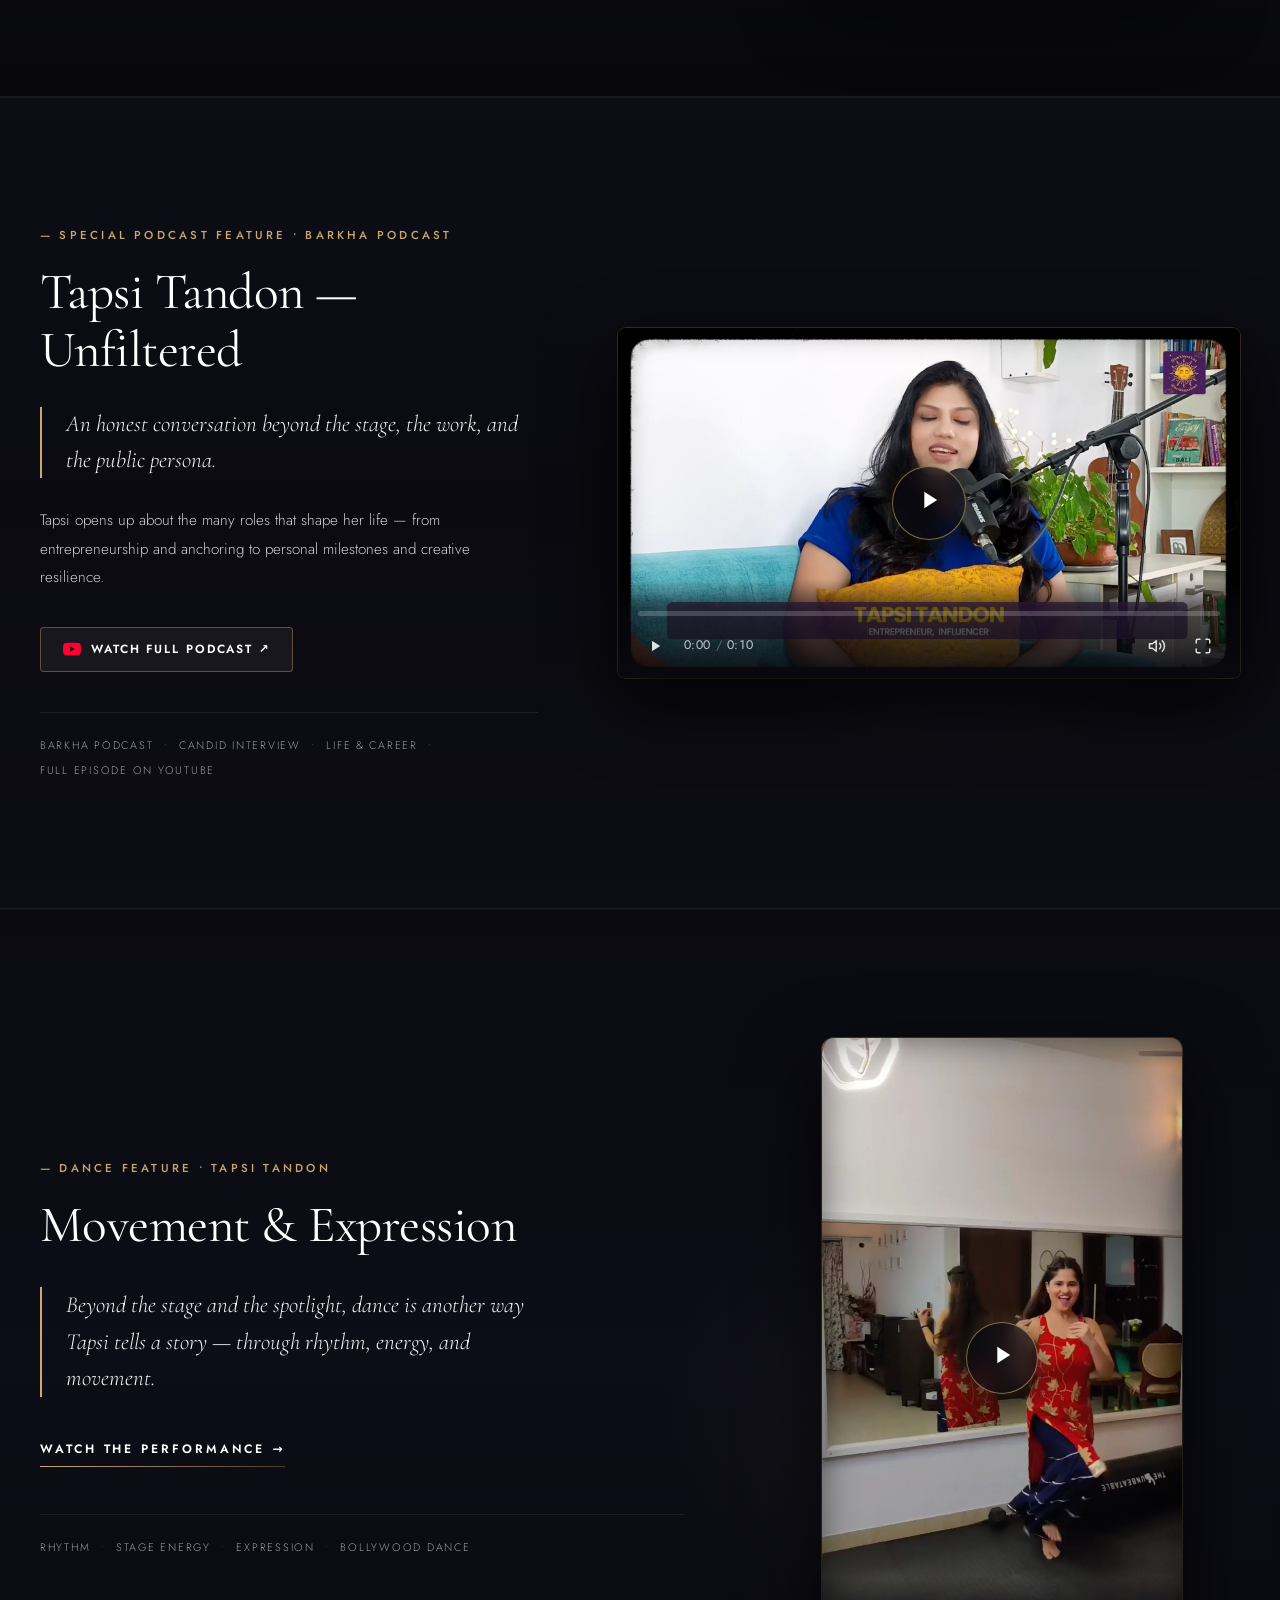
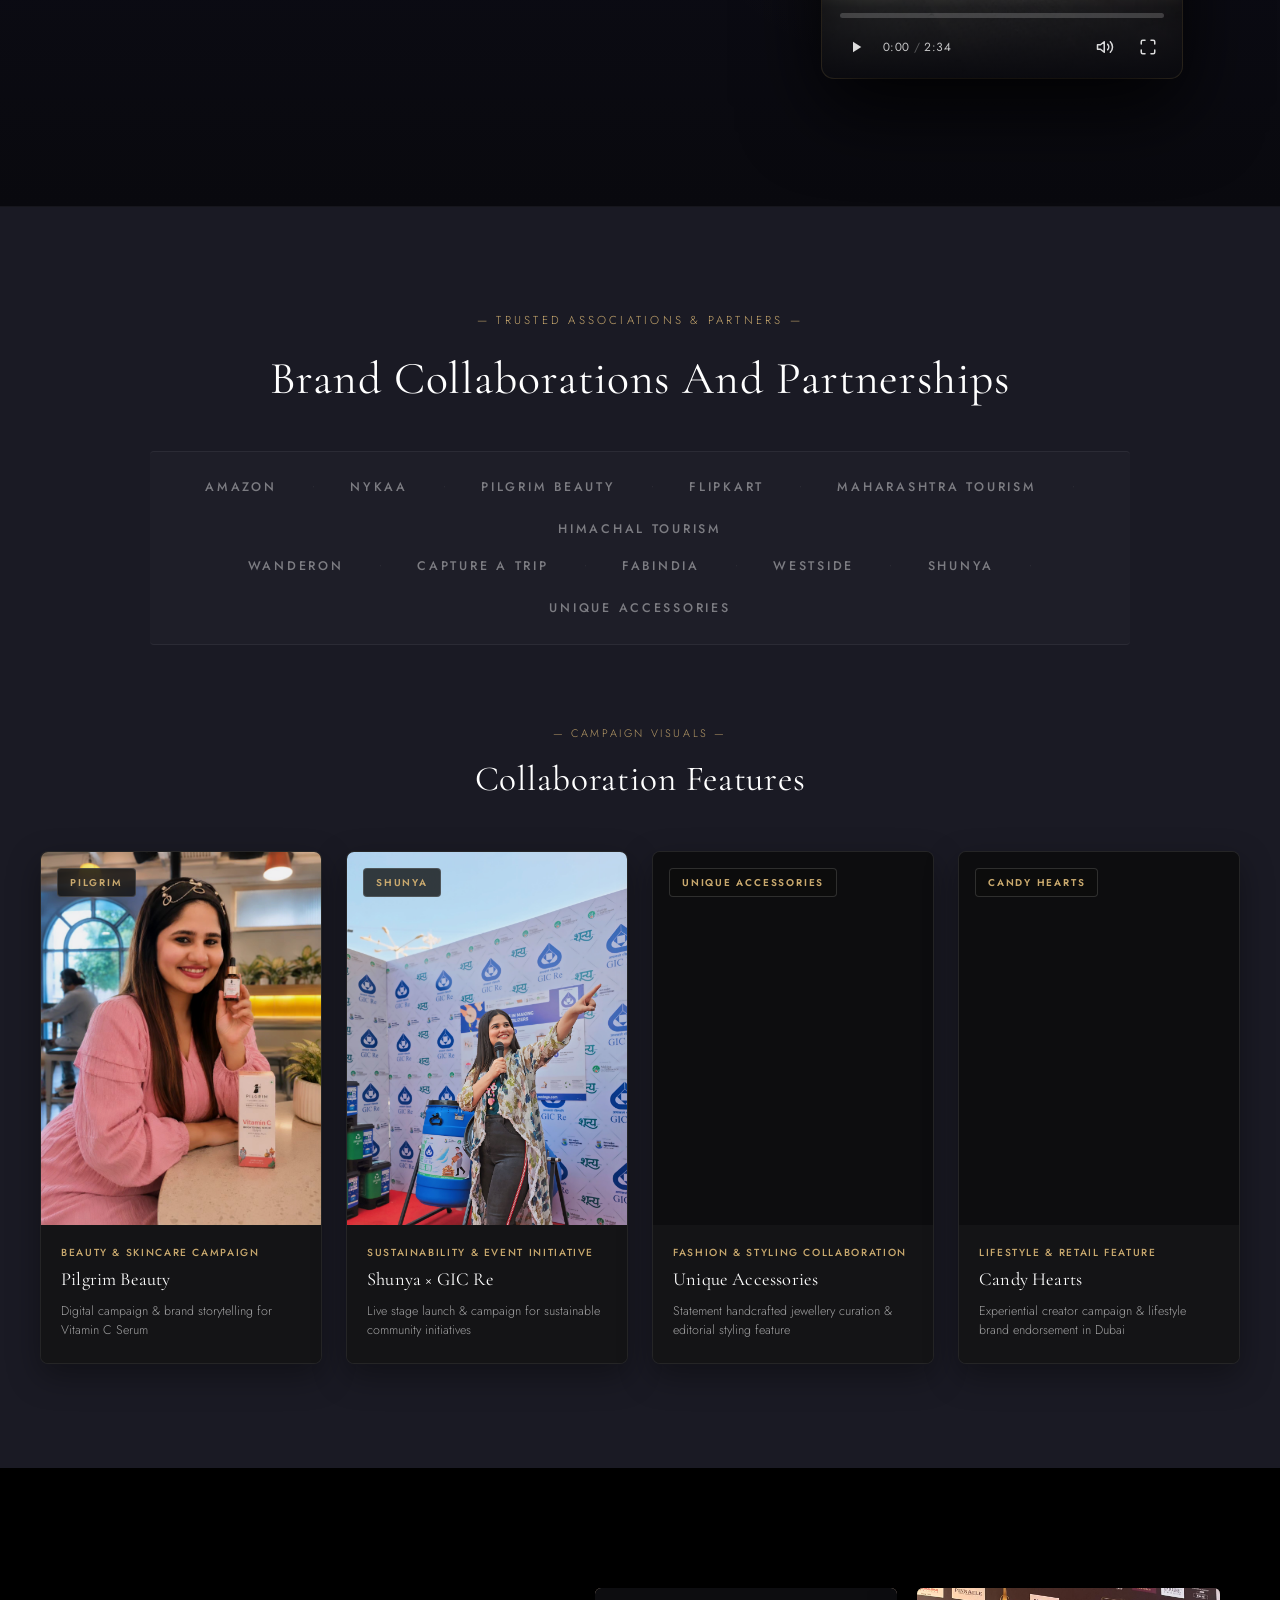
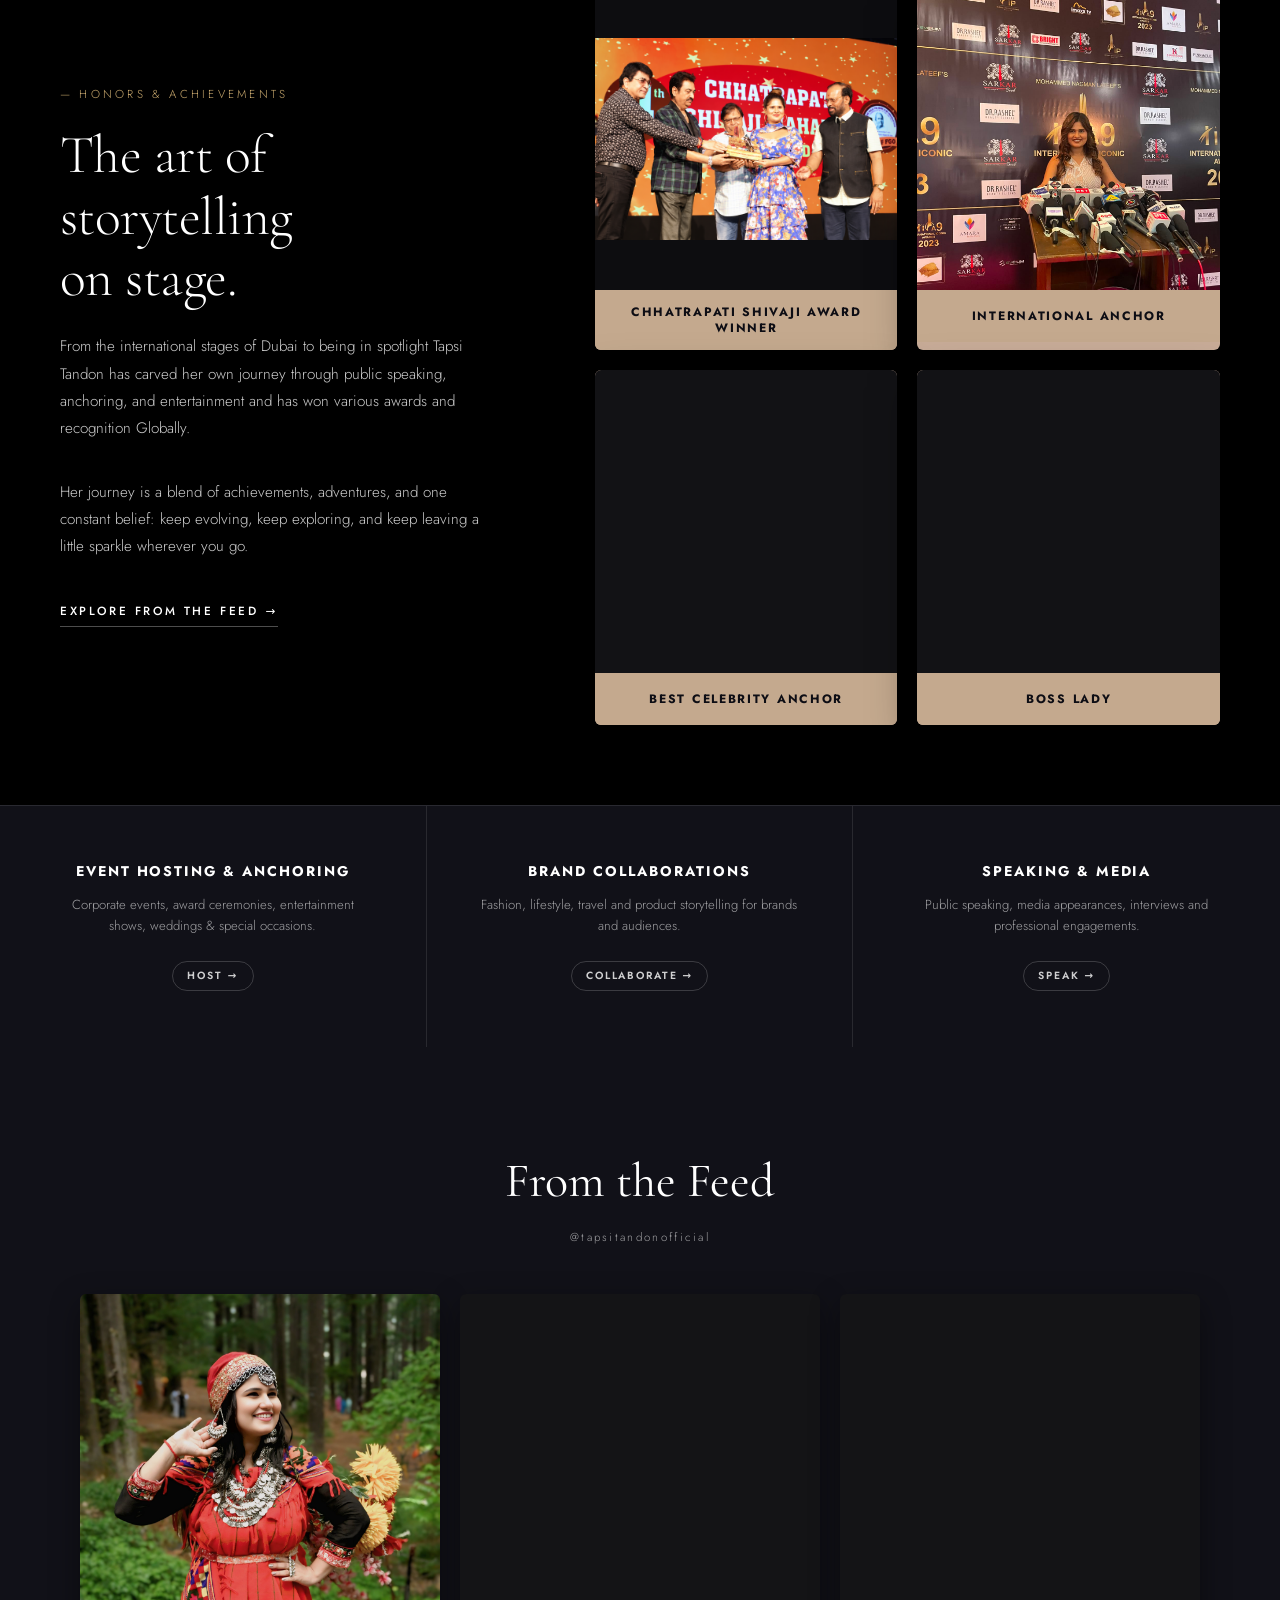
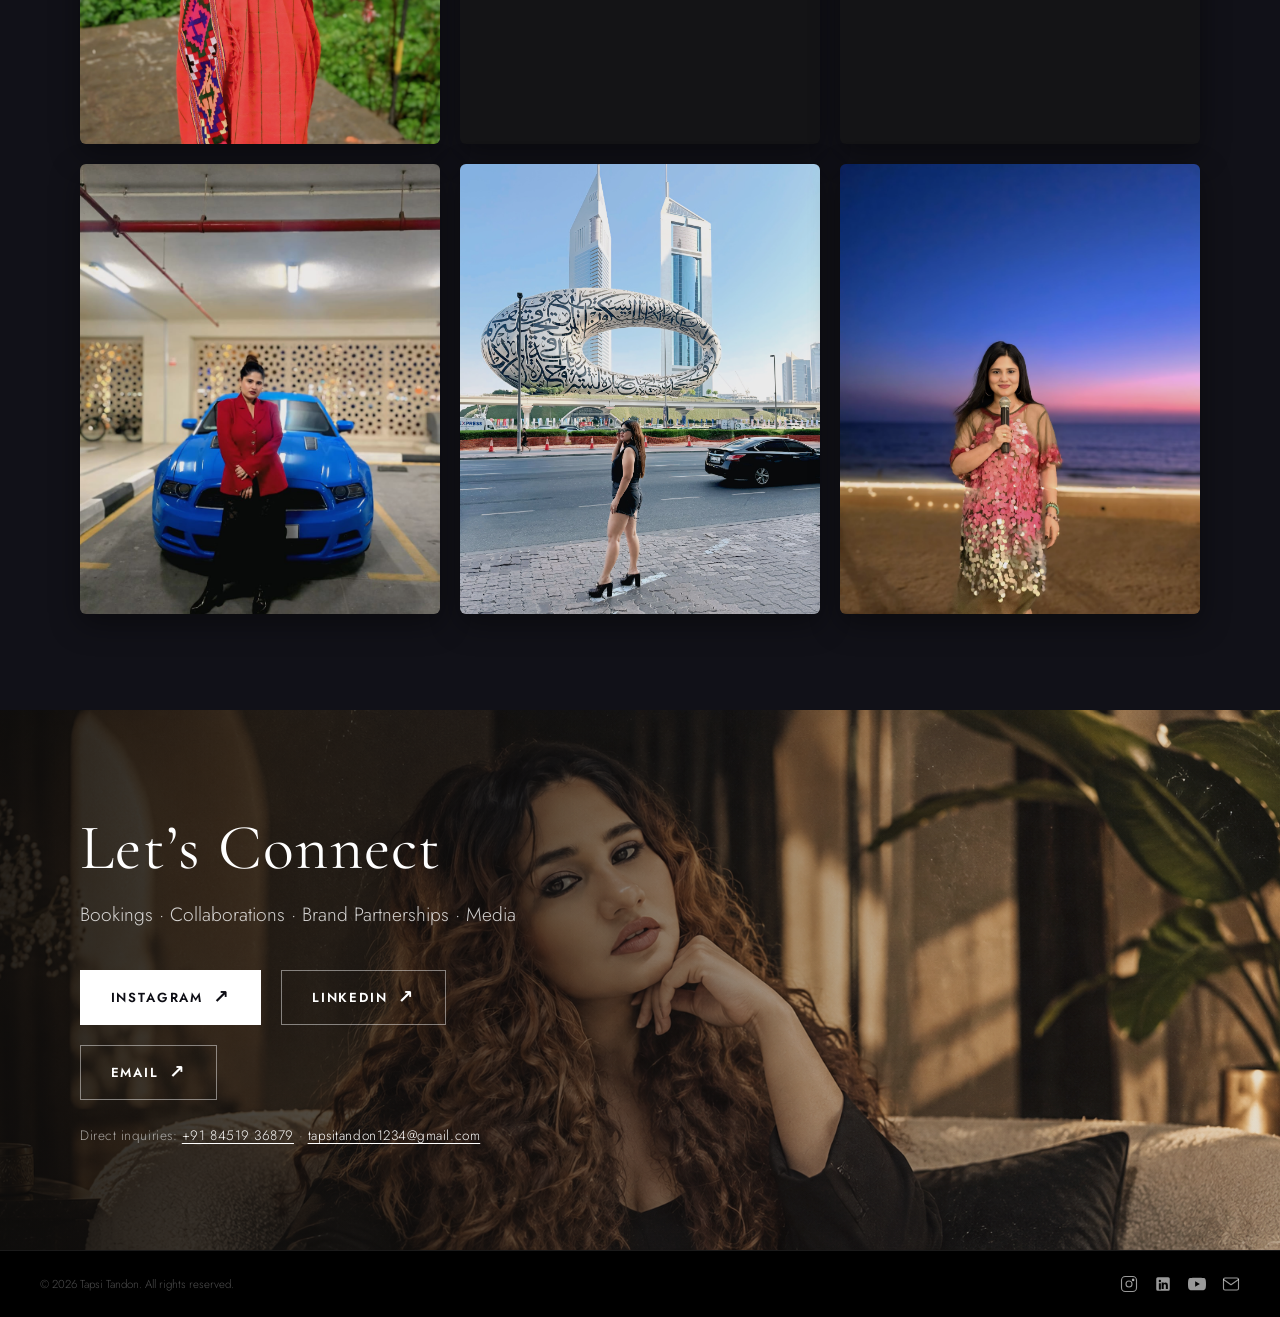
==== commit 092e9ab8: "feat(seo): add alternateName handle and Threads profile to Person schema" ====
--- a/index.html
+++ b/index.html
@@ -71,6 +71,7 @@
         "@type": "Person",
         "@id": "https://tapsi-tandon-portfolio.vercel.app/#person",
         "name": "Tapsi Tandon",
+        "alternateName": "@tapsitandonofficial",
         "url": "https://tapsi-tandon-portfolio.vercel.app/",
         "image": "https://tapsi-tandon-portfolio.vercel.app/assets/thumnail.png",
         "description": "Award-winning anchor, lifestyle blogger, entrepreneur and public speaker known for hosting corporate events, entertainment shows, weddings and brand collaborations.",
@@ -100,7 +101,8 @@
         "sameAs": [
           "https://www.instagram.com/tapsitandonofficial/",
           "https://in.linkedin.com/in/tapsi-tandon-43574a1b8",
-          "https://www.youtube.com/watch?v=YU4vX3WAC-Q&t=421s"
+          "https://www.youtube.com/watch?v=YU4vX3WAC-Q&t=421s",
+          "https://www.threads.net/@tapsitandonofficial"
         ]
       }
     ]
